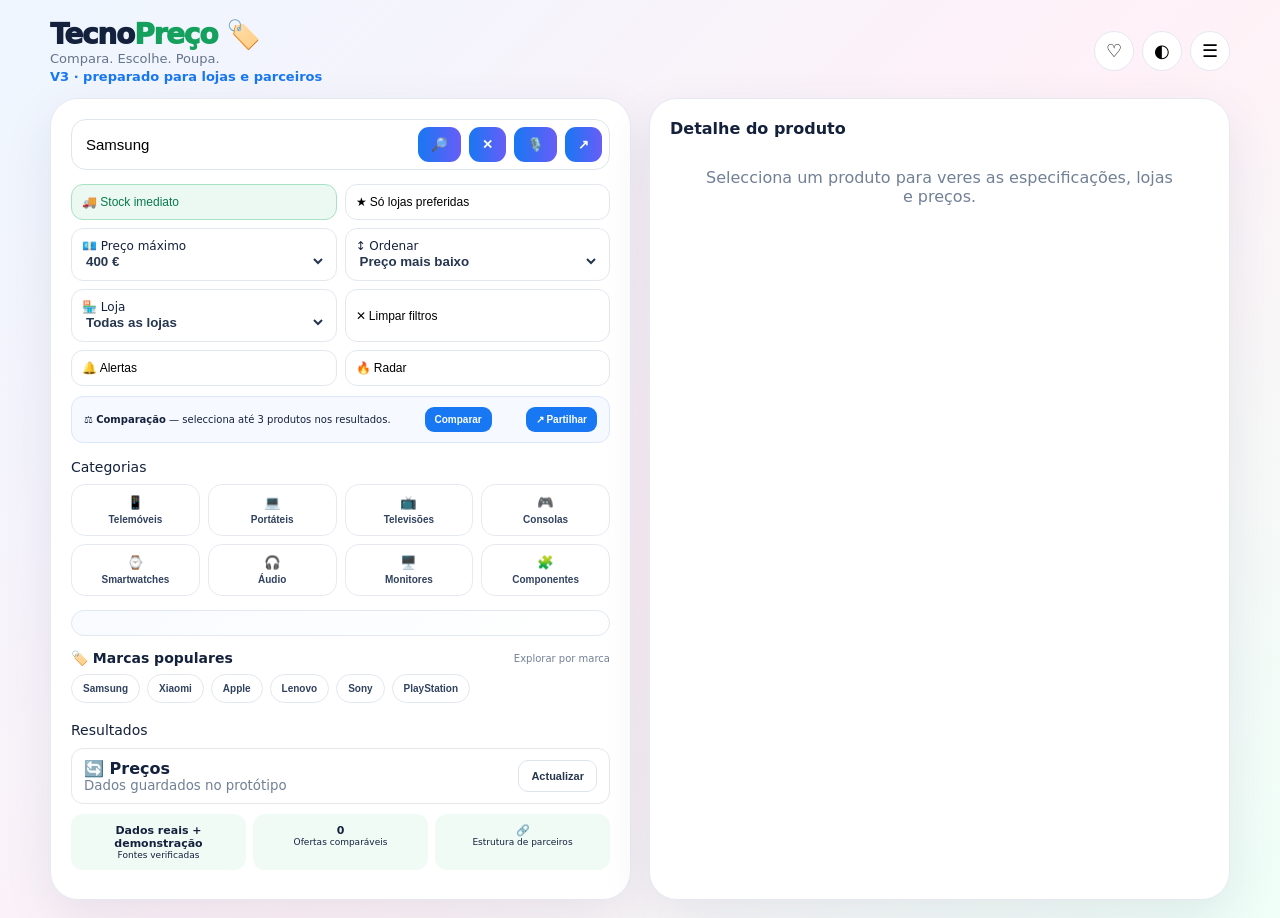
==== index.html @ 70914f84 "Rename TecnoPreco_V3_FINAL-1[1].html to index.html" ====
<!doctype html>
<html lang="pt-PT">
<head>
<meta name="description" content="TecnoPreço — compara preços de tecnologia em Portugal e encontra as melhores oportunidades em smartphones, computadores, gaming, áudio e acessórios.">
<meta name="robots" content="index,follow,max-image-preview:large">
<meta name="author" content="TecnoPreço">
<meta property="og:type" content="website">
<meta property="og:title" content="TecnoPreço — Comparador de preços de tecnologia">
<meta property="og:description" content="Compara preços de tecnologia em Portugal e encontra as melhores oportunidades.">
<meta name="twitter:card" content="summary">
<link rel="canonical" href="https://www.tecnopreco.pt/">
<script type="application/ld+json">{"@context":"https://schema.org","@type":"WebSite","name":"TecnoPreço","url":"https://www.tecnopreco.pt/","description":"Comparador de preços de tecnologia em Portugal","potentialAction":{"@type":"SearchAction","target":"https://www.tecnopreco.pt/?q={search_term_string}","query-input":"required name=search_term_string"}}</script>

<meta charset="utf-8"><meta name="viewport" content="width=device-width,initial-scale=1">
<title>TecnoPreço — Comparador V3</title>
<style>
*{box-sizing:border-box}body{margin:0;font-family:Inter,system-ui,-apple-system,Segoe UI,sans-serif;color:#14213d;background:linear-gradient(135deg,#eef6ff,#fff1f7 55%,#effff8);padding:18px}.app{max-width:1180px;margin:auto}.top{display:flex;align-items:center;justify-content:space-between;margin-bottom:14px}.logo{font-size:28px;font-weight:950;letter-spacing:-1.2px}.logo span{color:#16a05d}.tag{color:#64748b;font-size:13px}.actions{display:flex;gap:8px}.round{width:40px;height:40px;border:1px solid #e4e9f1;background:#fff;border-radius:50%;cursor:pointer;font-size:18px}.layout{display:grid;grid-template-columns:minmax(0,1fr) minmax(0,1fr);gap:18px}.panel{background:#fff;border:1px solid #e6eaf0;border-radius:28px;padding:20px;box-shadow:0 18px 50px #253a5d18;min-height:720px}.search{display:flex;gap:8px;border:1px solid #dfe5ee;border-radius:15px;padding:7px;margin-bottom:14px}.search{position:relative}.search input{flex:1;border:0;outline:0;font-size:15px;padding:7px}.suggestions{position:absolute;left:7px;right:58px;top:55px;background:#fff;border:1px solid #dfe5ee;border-radius:12px;box-shadow:0 12px 30px #20365c20;z-index:20;overflow:hidden;display:none}.suggestion{display:flex;align-items:center;gap:8px;padding:9px 11px;border-bottom:1px solid #edf0f4;cursor:pointer;font-size:11px}.suggestion:last-child{border-bottom:0}.suggestion:hover{background:#f5f8ff}.suggestion-icon{font-size:18px}.suggestion small{display:block;color:#718096;font-size:9px;margin-top:2px}.btn{border:0;border-radius:11px;padding:10px 13px;background:linear-gradient(90deg,#1877f2,#685df7);color:#fff;font-weight:800;cursor:pointer}.section-title{font-size:14px;margin:16px 0 9px}.filters{display:grid;grid-template-columns:1fr 1fr;gap:8px}.filter{border:1px solid #e3e8ef;background:#fff;border-radius:12px;padding:10px;text-align:left;cursor:pointer;font-size:12px}.filter.active{background:#ecf8f2;border-color:#a8e2c4;color:#087b4a}.filter select{width:100%;border:0;background:transparent;font-weight:700;color:#26364e;outline:0}.cats{display:grid;grid-template-columns:repeat(4,1fr);gap:8px}.cat{border:1px solid #e6eaf0;background:#fff;border-radius:14px;padding:10px 4px;cursor:pointer;color:#30425f}.cat b{display:block;font-size:10px;margin-top:4px}.cat:hover,.product:hover{transform:translateY(-1px);box-shadow:0 7px 20px #22385c12}.results-head{display:flex;justify-content:space-between;align-items:center;margin-top:16px}.count{font-size:12px;color:#66758d}.results{display:grid;gap:9px;margin-top:9px}.product{width:100%;display:grid;grid-template-columns:64px 1fr 32px;gap:10px;border:1px solid #e9edf3;background:#fff;border-radius:15px;padding:9px;cursor:pointer;text-align:left;transition:.15s}.pic{display:grid;place-items:center;background:linear-gradient(145deg,#eaf3ff,#fff0f7);border-radius:11px;font-size:30px;min-height:64px}.name{font-weight:900;font-size:13px}.price{font-size:18px;font-weight:950;margin-top:4px}.store{font-size:10px;color:#718096;margin-top:3px}.badge{display:inline-block;margin-top:5px;background:#dff8ec;color:#087c4b;border-radius:99px;padding:3px 7px;font-size:8px;font-weight:900}.heart{font-size:21px;color:#8090a7;align-self:start}.heart.on{color:#e33c69}.empty{padding:30px;text-align:center;color:#718096}.detail-top{display:flex;gap:8px;align-items:center}.back{border:0;background:#f3f6fa;border-radius:10px;padding:9px;cursor:pointer}.hero{background:linear-gradient(135deg,#e9f4ff,#fff0f7);border-radius:20px;padding:20px;text-align:center;margin-top:10px}.phone{font-size:86px}.hero h2{margin:5px 0;font-size:22px}.rating{margin-top:7px}.stars{color:#f2ad00}.specs{display:grid;grid-template-columns:1fr 1fr;gap:8px}.spec{background:#f7f9fc;border-radius:12px;padding:10px;font-size:10px}.spec strong{display:block;font-size:13px;margin-top:3px}.shops{border:1px solid #e8ecf1;border-radius:14px;overflow:hidden}.shop{display:grid;grid-template-columns:1.3fr .8fr .7fr;align-items:center;padding:10px;border-bottom:1px solid #e8ecf1;font-size:11px}.shop:last-child{border:0}.shop strong{font-size:13px}.shop button{justify-self:end;border:0;border-radius:9px;padding:7px 9px;background:#147af3;color:#fff;font-weight:800;cursor:pointer;font-size:10px}.notice{margin-top:12px;display:grid;grid-template-columns:repeat(3,1fr);gap:7px}.notice div{border-radius:12px;padding:10px;text-align:center;font-size:9px;background:#f1fbf6}.notice b{display:block;font-size:11px}.toast{position:fixed;bottom:20px;left:50%;transform:translateX(-50%);background:#16233a;color:#fff;padding:11px 15px;border-radius:12px;font-size:12px;display:none;z-index:5} .market-note{margin:10px 0;padding:9px 11px;border-radius:10px;background:#eef5ff;color:#24507f;font-size:11px;font-weight:700}.product-actions{display:flex;gap:8px;flex-wrap:wrap;margin-top:10px}.primary-shop{display:inline-block;text-decoration:none;border-radius:10px;padding:9px 12px;background:#147af3;color:#fff;font-weight:900;font-size:11px}.secondary{border:1px solid #dce4ee;background:#fff;color:#26364e;border-radius:10px;padding:9px 12px;font-weight:800;font-size:11px;cursor:pointer}.history{margin-top:14px;border:1px solid #e8ecf1;border-radius:14px;padding:12px;background:#fbfcfe}.history b{font-size:12px}.history p{margin:5px 0 0;color:#718096;font-size:10px;line-height:1.4}
.price-chart{margin-top:10px;height:120px;border:1px solid #e8ecf1;border-radius:10px;padding:10px;display:flex;align-items:flex-end;gap:7px;background:#fff}
.price-bar{flex:1;min-width:8px;border-radius:6px 6px 2px 2px;background:linear-gradient(180deg,#1877f2,#685df7);position:relative}
.price-bar span{position:absolute;bottom:calc(100% + 4px);left:50%;transform:translateX(-50%);font-size:8px;white-space:nowrap;color:#53627a}
.price-chart-label{font-size:9px;color:#718096;margin-top:5px;text-align:center}
.alert-box{margin-top:10px;border:1px solid #dce8ff;border-radius:12px;padding:11px;background:#f6f9ff}
.alert-row{display:flex;gap:7px;margin-top:8px}.alert-row input{flex:1;border:1px solid #dbe2ec;border-radius:9px;padding:8px;font-size:11px;min-width:0}.alert-row button{border:0;border-radius:9px;background:#1877f2;color:#fff;font-weight:800;padding:8px 10px;cursor:pointer;font-size:10px}
.product-image{height:150px;border-radius:18px;background:linear-gradient(135deg,#eef5ff,#f8f2ff);display:flex;align-items:center;justify-content:center;position:relative;margin-bottom:10px;border:1px solid #e6eaf0}.product-image .big-icon{font-size:68px;filter:drop-shadow(0 8px 10px #1b31531c)}
.brand-chips{display:flex;flex-wrap:wrap;gap:7px}.brand-chip{border:1px solid #e0e6ef;background:#f8fafc;border-radius:999px;padding:8px 11px;color:#30425f;font-weight:800;font-size:10px;cursor:pointer}.brand-chip:hover{background:#eef5ff;border-color:#bcd5ff;color:#1769d2}.search-suggestion{margin:-6px 0 10px;color:#718096;font-size:10px}.search-suggestion b{color:#1877f2}.offer-best{background:#ecf8f2}.offer-type{display:block;font-size:9px;color:#718096;margin-top:2px}.price-change{display:inline-block;margin-top:5px;padding:4px 7px;border-radius:8px;font-size:10px;font-weight:900}.price-down{background:#eaf8f0;color:#087b4a}.price-up{background:#fff1f1;color:#c33}.price-same{background:#f2f5f8;color:#66758d}.deal-badge{display:inline-block;margin-top:5px;padding:4px 7px;border-radius:8px;background:#fff7df;color:#8a6500;font-size:10px;font-weight:900}.savings{margin-top:10px;border:1px solid #bfe7d0;border-radius:12px;padding:10px;background:#f0fbf5;display:flex;flex-direction:column;gap:3px}.savings b{font-size:12px;color:#087b4a}.savings span{font-size:10px;color:#617286}.shop-link{justify-self:end;display:inline-block;text-decoration:none;border-radius:9px;padding:7px 9px;background:#147af3;color:#fff;font-weight:800;font-size:10px}.mobile-only{display:none}
@media(max-width:800px){body{padding:10px}.layout{grid-template-columns:1fr}.panel{min-height:auto;border-radius:22px}.detail-panel{display:none}.mobile-only{display:block}.cats{grid-template-columns:repeat(4,1fr)}.top .tag{display:none}}
.price-down,.price-up,.price-same{margin:10px 0;padding:10px 11px;border-radius:11px;font-size:11px;font-weight:900}.price-down{background:#ecf8f2;color:#087b4a;border:1px solid #b7e5cb}.price-up{background:#fff4f4;color:#b42318;border:1px solid #f0caca}.price-same{background:#f5f7fa;color:#64748b;border:1px solid #e2e7ee}

.home-block{margin:14px 0 2px}.home-head{display:flex;justify-content:space-between;align-items:center;margin-bottom:8px}.home-head b{font-size:14px}.home-head span{font-size:10px;color:#718096}.home-grid{display:grid;grid-template-columns:repeat(2,1fr);gap:8px}.home-card{border:1px solid #e6eaf0;border-radius:14px;background:#fff;padding:10px;text-align:left;cursor:pointer;min-width:0}.home-card:hover{transform:translateY(-1px);box-shadow:0 7px 20px #22385c12}.home-card .hc-icon{font-size:25px;float:left;margin-right:8px}.home-card strong{display:block;font-size:11px;white-space:nowrap;overflow:hidden;text-overflow:ellipsis}.home-card small{display:block;color:#718096;font-size:9px;margin-top:3px}.home-card .hc-price{font-size:13px;font-weight:900;margin-top:6px}.brand-row{display:flex;gap:7px;overflow:auto;padding-bottom:3px}.brand-chip{border:1px solid #e3e8ef;background:#fff;border-radius:20px;padding:8px 11px;white-space:nowrap;font-size:10px;font-weight:800;cursor:pointer}.brand-chip:hover{background:#f4f8ff}
.compare-bar{display:flex;justify-content:space-between;gap:8px;align-items:center;margin:10px 0;padding:10px 12px;border:1px solid #dbe7ff;border-radius:12px;background:#f6f9ff;font-size:10px}.compare-bar button{border:0;border-radius:9px;background:#1877f2;color:#fff;padding:7px 10px;font-weight:800;font-size:10px;cursor:pointer}.compare-panel{margin-top:12px;border:1px solid #e5eaf1;border-radius:16px;padding:12px;background:#fff}.compare-grid{display:grid;grid-template-columns:repeat(3,1fr);gap:8px}.compare-card{border:1px solid #e5eaf1;border-radius:12px;padding:9px;font-size:10px}.compare-card strong{display:block;font-size:11px;margin-bottom:6px}.compare-price{font-size:14px;font-weight:900}.compare-spec{display:flex;justify-content:space-between;border-top:1px solid #edf0f4;padding:5px 0}.compare-actions{display:flex;gap:6px;margin-top:8px}.compare-actions button{border:1px solid #dce4ee;background:#fff;border-radius:8px;padding:6px 8px;font-size:9px;font-weight:800;cursor:pointer}.compare-mini{display:inline-block;margin-top:6px;border:1px solid #1877f2;color:#1877f2;background:#fff;border-radius:7px;padding:4px 7px;font-size:9px;font-weight:900;cursor:pointer}.compare-mini:hover{background:#eef5ff}.offer-best{border:2px solid #1877f2!important;background:#f6f9ff}.offer-tag{display:inline-block;margin-top:4px;padding:3px 6px;border-radius:6px;background:#e9f7ef;color:#187a45;font-size:9px;font-weight:900}.offer-delivery{font-size:9px;color:#657184}.offer-saving{font-size:9px;color:#187a45;font-weight:800}.shop-link{display:inline-block;margin-top:4px}.offer-head{display:flex;align-items:center;gap:6px}.offer-rank{font-size:9px;font-weight:900;color:#1877f2}.compare-summary{margin:9px 0;padding:10px;border-radius:10px;background:#f7fafc;border:1px solid #e4eaf1}.compare-summary span{display:block;margin-top:3px;color:#657184;font-size:9px}.compare-table{width:100%;border-collapse:separate;border-spacing:0;font-size:10px;margin-top:10px;overflow:hidden;border:1px solid #e5eaf1;border-radius:12px}.compare-table th,.compare-table td{padding:9px 8px;border-bottom:1px solid #edf0f4;text-align:left;vertical-align:top}.compare-table th{background:#f7f9fc;font-size:11px;min-width:150px}.compare-table th:first-child,.compare-table td:first-child{font-weight:800;background:#fbfcfe;min-width:110px}.compare-table tr:last-child td{border-bottom:0}.compare-table .best-value{color:#137333;font-weight:900}.compare-head{display:flex;justify-content:space-between;align-items:center;gap:8px}.compare-count{font-size:9px;color:#667085;font-weight:800}.compare-note{margin:8px 0;font-size:9px;color:#667085}.compare-actions-top{display:flex;gap:6px;flex-wrap:wrap;margin-top:8px}.compare-actions-top button{border:1px solid #dce4ee;background:#fff;border-radius:8px;padding:6px 9px;font-size:9px;font-weight:800;cursor:pointer}.compare-actions-top button.primary{background:#1877f2;color:#fff;border-color:#1877f2}@media(max-width:600px){.compare-grid{grid-template-columns:1fr}.compare-table{font-size:9px;display:block;overflow-x:auto;white-space:normal}.compare-table th,.compare-table td{min-width:125px}.compare-table th:first-child,.compare-table td:first-child{position:sticky;left:0;z-index:1}}
.compare-summary{margin:8px 0 10px;padding:10px 12px;border:1px solid #dce8ff;border-radius:11px;background:#f7faff;display:flex;justify-content:space-between;gap:10px;align-items:center;font-size:10px}.compare-summary b{font-size:11px}.compare-summary span{color:#667085}@media(max-width:600px){.compare-summary{display:block}.compare-summary span{display:block;margin-top:3px}}.profile-card{margin:10px 0;padding:16px;border:1px solid #e1e8f2;border-radius:14px;background:#fff}.profile-card h2{margin:0 0 4px;font-size:18px}.profile-card p{margin:0 0 14px;color:#667085;font-size:11px}.profile-grid{display:grid;gap:10px}.profile-grid label{font-size:10px;font-weight:800;color:#475467}.profile-grid input,.profile-grid select{width:100%;margin-top:5px;border:1px solid #d8dee8;border-radius:9px;padding:10px;font-size:11px;background:#fff}.profile-actions{display:flex;gap:8px;margin-top:12px;flex-wrap:wrap}.profile-actions button{border:0;border-radius:9px;padding:10px 12px;font-weight:800;cursor:pointer}.profile-primary{background:#1877f2;color:#fff}.profile-secondary{background:#eef2f7;color:#344054}.profile-note{margin-top:10px;font-size:10px;color:#667085}.dark-mode .profile-card{background:#111827;border-color:#273244}.dark-mode .profile-grid input,.dark-mode .profile-grid select{background:#0f172a;color:#fff;border-color:#344054}.dark-mode .profile-secondary{background:#1f2937;color:#e5e7eb}
.menu-overlay{position:fixed;inset:0;background:rgba(15,23,42,.35);display:none;align-items:flex-start;justify-content:flex-end;padding:70px 18px 18px;z-index:1000}.menu-overlay.open{display:flex}.menu-card{width:min(320px,calc(100vw - 36px));background:#fff;border:1px solid #e3e8ef;border-radius:16px;box-shadow:0 18px 50px rgba(15,23,42,.2);padding:10px}.menu-head{display:flex;align-items:center;justify-content:space-between;padding:8px 8px 10px;border-bottom:1px solid #edf0f4;margin-bottom:6px}.menu-head strong{font-size:14px}.menu-head button{border:0;background:transparent;font-size:16px;cursor:pointer}.menu-card>button{display:block;width:100%;text-align:left;border:0;background:#fff;padding:12px 10px;border-radius:9px;font-size:11px;font-weight:800;cursor:pointer}.menu-card>button:hover{background:#f5f8fc}.menu-sep{height:1px;background:#edf0f4;margin:5px 0}.menu-info{padding:8px 10px;font-size:10px;font-weight:800;color:#667085}.user-panel{margin:10px 0;padding:12px;border:1px solid #e1e8f2;border-radius:14px;background:linear-gradient(135deg,#f8fbff,#fff)}.user-panel h3{margin:0;font-size:13px}.user-panel p{margin:3px 0 10px;font-size:10px;color:#667085}.user-stats{display:grid;grid-template-columns:repeat(3,1fr);gap:7px}.user-stat{border:1px solid #e6ebf2;border-radius:10px;padding:9px 6px;text-align:center;background:#fff;cursor:pointer}.user-stat b{display:block;font-size:16px}.user-stat span{font-size:9px;color:#667085}.user-stat.alert b{color:#d97706}.dark-mode .user-panel{background:#111827;border-color:#334155}.dark-mode .user-stat{background:#0f172a;border-color:#334155}.dark-mode .user-stat span,.dark-mode .user-panel p{color:#94a3b8}.menu-info small{font-weight:500}.dark-mode{background:#0f172a!important;color:#e5e7eb}.dark-mode .panel,.dark-mode .home-block,.dark-mode .compare-bar,.dark-mode .filter,.dark-mode input,.dark-mode select,.dark-mode .cat,.dark-mode .brand-chip{background:#111827!important;color:#e5e7eb!important;border-color:#334155!important}.dark-mode .tag,.dark-mode .count,.dark-mode .compare-note,.dark-mode small{color:#94a3b8!important}.dark-mode .results-head,.dark-mode .section-title,.dark-mode .home-head{color:#e5e7eb}.dark-mode .notice{background:#172033;border-color:#334155}.dark-mode .menu-card{background:#111827;color:#e5e7eb}.dark-mode .menu-card button{color:#e5e7eb}.dark-mode .suggestions{background:#111827;border-color:#334155}.dark-mode .suggestion{border-color:#334155}.dark-mode .detail-panel{background:#111827}.dark-mode .empty{color:#94a3b8}<style>@media print{body{background:#fff!important}.top,.filters,.cats,.compare-bar,.home-block,.results-head,.notice,.detail-top,.back,.compare-actions-top{display:none!important}.layout{display:block!important}.panel{box-shadow:none!important;border:0!important}.detail-panel{display:block!important}.compare-panel{border:0!important}.compare-table{font-size:11px!important}.compare-table th,.compare-table td{padding:8px!important}}<style>.breadcrumb{font-size:12px;color:#718096;margin:4px 0 10px}.trust-row{display:flex;gap:7px;flex-wrap:wrap;margin:8px 0 12px}.trust-row span{background:#f4f7fb;border:1px solid #e6ebf2;border-radius:999px;padding:6px 9px;font-size:10px;color:#52606d}.product-image{min-height:170px}.hero{position:relative}.hero h2{font-size:22px;line-height:1.18;margin:10px 0 6px}.offer-rank{font-size:9px}.shops .shop{transition:.15s}.shops .shop:hover{transform:translateY(-1px);box-shadow:0 4px 14px rgba(0,0,0,.07)}
.preferred-store-product{border:1px solid #f0c75e!important;box-shadow:0 3px 14px rgba(240,199,94,.16)}
.preferred-store-badge{display:inline-block;margin-top:5px;padding:3px 7px;border-radius:999px;background:#fff4d6;color:#8a6100;font-size:10px;font-weight:800}
.filter.preferred-active{background:#fff4d6;color:#8a6100;border-color:#e6bd4f}

.recommend-box{margin:10px 0;padding:12px;border:1px solid #f0d58a;border-radius:14px;background:#fffaf0;display:grid;grid-template-columns:1fr auto;gap:3px 10px;align-items:center}.recommend-box b{grid-column:1/-1;font-size:11px;color:#8a6100}.recommend-box span{font-size:11px;font-weight:700}.recommend-box strong{font-size:19px}.recommend-box small{font-size:10px;color:#718096}.dark-mode .recommend-box{background:#2b2719;border-color:#66572a}.dark-mode .recommend-box b{color:#f3ce67}

.offer-source{display:block;margin-top:4px;font-size:11px;font-weight:600}
.source-fresh{opacity:.9}.source-warn{opacity:.78}.source-stale{opacity:.65}
</style></style></style></head>
<body><div class="app">
<header class="top"><div><div class="logo">Tecno<span>Preço</span> 🏷️</div><div class="tag">Compara. Escolhe. Poupa.</div><div class="tag" style="margin-top:3px;color:#1877f2;font-weight:800">V3 · preparado para lojas e parceiros</div></div><div class="actions"><button class="round" onclick="showFavs()" title="Favoritos">♡</button><button class="round" onclick="toggleTheme()" title="Modo escuro">◐</button><button class="round" onclick="toggleMenu()" title="Menu">☰</button></div></header>
<div class="layout">
<section class="panel"><div class="search"><input id="search" placeholder="Ex.: Samsung até 400 euros" value="Samsung"><button class="btn" onclick="apply()">🔎</button><button class="btn" onclick="clearSearch()" title="Limpar pesquisa" aria-label="Limpar pesquisa">✕</button><button id="voiceBtn" class="btn voice-btn" onclick="startVoiceSearch()" title="Pesquisar por voz" aria-label="Pesquisar por voz">🎙️</button><button class="btn" onclick="shareSearch()" title="Partilhar pesquisa" aria-label="Partilhar pesquisa">↗</button><div id="suggestions" class="suggestions"></div></div>
<div class="filters"><button id="stockBtn" class="filter active" onclick="toggleStock()">🚚 Stock imediato</button><button id="preferredBtn" class="filter" onclick="togglePreferredOnly()">★ Só lojas preferidas</button><label class="filter">💶 Preço máximo<select id="maxPrice" onchange="apply()"><option value="9999">Sem limite</option><option value="300">300 €</option><option value="400" selected>400 €</option><option value="600">600 €</option><option value="1000">1 000 €</option></select></label><label class="filter">↕️ Ordenar<select id="sort" onchange="apply()"><option value="price">Preço mais baixo</option><option value="deal">🔥 Oportunidade</option><option value="name">Nome</option></select></label><label class="filter">🏪 Loja<select id="storeFilter" onchange="apply()"><option value="all">Todas as lojas</option><option value="Worten">Worten</option><option value="Worten Marketplace">Worten Marketplace</option><option value="Fnac">FNAC</option><option value="PCDIGA">PCDIGA</option><option value="Globaldata">Globaldata</option><option value="Auchan">Auchan</option><option value="Amazon.es">Amazon.es</option><option value="FNAC Marketplace">FNAC Marketplace</option><option value="PCDIGA Marketplace">PCDIGA Marketplace</option></select></label><button class="filter" onclick="clearFilters()">✕ Limpar filtros</button><button class="filter" onclick="showAlerts()">🔔 Alertas</button><button class="filter" onclick="showRadar()">🔥 Radar</button></div>
<div class="compare-bar" id="compareBar"><span>⚖️ <b>Comparação</b> — selecciona até 3 produtos nos resultados.</span><button onclick="showCompare()">Comparar</button><button onclick="shareComparison()">↗ Partilhar</button></div><div class="section-title">Categorias</div><div class="cats">
<button class="cat" onclick="category('Telemóveis')">📱<b>Telemóveis</b></button>
<button class="cat" onclick="category('Portáteis')">💻<b>Portáteis</b></button>
<button class="cat" onclick="category('Televisões')">📺<b>Televisões</b></button>
<button class="cat" onclick="category('Consolas')">🎮<b>Consolas</b></button>
<button class="cat" onclick="category('Smartwatches')">⌚<b>Smartwatches</b></button>
<button class="cat" onclick="category('Áudio')">🎧<b>Áudio</b></button>
<button class="cat" onclick="category('Monitores')">🖥️<b>Monitores</b></button>
<button class="cat" onclick="category('Componentes')">🧩<b>Componentes</b></button>
</div>
<div id="homeHighlights" class="home-block"></div>
<div id="userPanel" class="user-panel"></div>
<div class="home-block"><div class="home-head"><b>🏷️ Marcas populares</b><span>Explorar por marca</span></div><div class="brand-row"><button class="brand-chip" onclick="brand('Samsung')">Samsung</button><button class="brand-chip" onclick="brand('Xiaomi')">Xiaomi</button><button class="brand-chip" onclick="brand('Apple')">Apple</button><button class="brand-chip" onclick="brand('Lenovo')">Lenovo</button><button class="brand-chip" onclick="brand('Sony')">Sony</button><button class="brand-chip" onclick="brand('PlayStation')">PlayStation</button></div></div>
<div id="recentSearches" class="home-block recent-block" style="display:none"><div class="home-head"><b>🕘 Pesquisas recentes</b><button class="recent-clear" onclick="clearRecentSearches()">Limpar</button></div><div id="recentSearchList" class="brand-row"></div></div>
<div id="recentProducts" class="home-block recent-block" style="display:none"><div class="home-head"><b>👁️ Vistos recentemente</b><button class="recent-clear" onclick="clearRecentProducts()">Limpar</button></div><div id="recentProductList" class="brand-row"></div></div>
<div class="results-head"><div class="section-title" style="margin:0">Resultados</div><span id="count" class="count"></span></div>
<div id="updateBar" style="display:flex;align-items:center;justify-content:space-between;gap:10px;margin:10px 0;padding:10px 12px;border:1px solid #e5e7eb;border-radius:12px;background:var(--card,#fff)"><span><b>🔄 Preços</b><small id="lastUpdate" style="display:block;color:#718096">Dados guardados no protótipo</small></span><button class="secondary" onclick="refreshPrices()">Actualizar</button></div><div class="notice" style="margin-top:9px"><div><b id="sourceStatus">Dados reais + demonstração</b>Fontes verificadas</div><div><b id="offerCount">0</b>Ofertas comparáveis</div><div><b>🔗</b>Estrutura de parceiros</div></div><div id="results" class="results"></div></section>
<section class="panel detail-panel"><div class="detail-top"><b>Detalhe do produto</b></div><div id="detail" class="empty">Selecciona um produto para veres as especificações, lojas e preços.</div></section>
</div></div>
<div id="menuOverlay" class="menu-overlay" onclick="if(event.target===this)toggleMenu()">
  <div class="menu-card">
    <div class="menu-head"><strong>TecnoPreço</strong><button onclick="toggleMenu()">✕</button></div>
    <button onclick="goHome();toggleMenu()">🏠 Início</button>
    <button onclick="showFavs();toggleMenu()">♡ Favoritos</button>
    <button onclick="showCompare();toggleMenu()">⚖️ Comparar produtos</button>
    <button onclick="showAlerts();toggleMenu()">🔔 Alertas de preço <span id="menuAlertCount"></span></button>
    <button onclick="showAlerts();toggleMenu()">📌 Centro de oportunidades</button>
    <button onclick="document.getElementById('search').focus();toggleMenu()">🔎 Pesquisar produtos</button>
    <button onclick="showStores();toggleMenu()">🏪 As minhas lojas</button>
    <button onclick="radarDeals();toggleMenu()">🔥 Radar de preços</button>
    <button onclick="showSources();toggleMenu()">🔗 Fontes de preços</button>
    <button onclick="showAdmin();toggleMenu()">🛠️ Painel técnico</button>
    <button onclick="showStats();toggleMenu()">📊 A minha actividade</button><button onclick="showAbout();toggleMenu()">ℹ️ Sobre o TecnoPreço</button>
    <button onclick="showShortcuts();toggleMenu()">⌨️ Atalhos</button>
    <button onclick="showData();toggleMenu()">💾 Os meus dados</button>
    <div class="menu-sep"></div>
    <div class="menu-info">TecnoPreço V3<br><small>Compara. Escolhe. Poupa.</small></div>
  </div>
</div>
<div id="toast" class="toast"></div>
<script>
const userAuth={status:'unauthenticated',user:null,expiresAt:null};
function setAuthSession(data){
 userAuth.status=data&&data.accessToken?'authenticated':'unauthenticated';
 userAuth.user=data&&data.user||null;
 userAuth.expiresAt=data&&data.expiresAt||null;
 try{localStorage.setItem('tecnopreco-auth-state',JSON.stringify({status:userAuth.status,user:userAuth.user,expiresAt:userAuth.expiresAt}))}catch(e){}
}
function authHeaders(){
 const token=window.tecnoprecoAccessToken||'';
 return token?{'Authorization':'Bearer '+token}:{};
}
async function accountRequest(path,body){
 if(!backendRuntime.enabled||!backendRuntime.baseUrl)throw new Error('Backend ainda não configurado');
 const headers={'Content-Type':'application/json',...authHeaders()};
 const r=await fetch(backendRuntime.baseUrl.replace(/\/$/,'')+path,{method:'POST',headers,body:JSON.stringify(body||{})});
 if(r.status===401){setAuthSession({});throw new Error('Sessão expirada');}
 if(!r.ok)throw new Error('Backend respondeu HTTP '+r.status);
 return r.json();
}
async function registerUser(email,password,name){return accountRequest('/api/v1/auth/register',{email,password,name});}
async function loginUser(email,password){const data=await accountRequest('/api/v1/auth/login',{email,password});if(!data||!data.accessToken)throw new Error('Resposta de login inválida');window.tecnoprecoAccessToken=data.accessToken;setAuthSession(data);return data;}
async function logoutUser(){try{await accountRequest('/api/v1/auth/logout',{})}catch(e){}delete window.tecnoprecoAccessToken;setAuthSession({});}
const integrationConfig={
 version:'1.1',
 backendContract:{version:'1.0',request:{method:'POST',path:'/api/v1/prices/sync',body:['sourceId','requestedAt','products']},response:{ok:true,sourceId:'string',syncedAt:'ISO-8601',offers:'array',accepted:'number',rejected:'number',error:'string|null'},statuses:['prepared','connecting','connected','error','stale']},
 mode:'authorized-feeds',
 note:'Os preços reais só devem ser importados através de APIs, feeds ou acordos autorizados pelas respectivas fontes.',
 refreshIntervalMinutes:60,
 sources:{
  pcdiga:{type:'retailer',status:'prepared',method:'authorized-feed-or-api'},
  worten:{type:'retailer',status:'prepared',method:'authorized-feed-or-api'},
  'worten-marketplace':{type:'marketplace',status:'prepared',method:'authorized-feed-or-api'},
  fnac:{type:'retailer',status:'prepared',method:'authorized-feed-or-api'},
  globaldata:{type:'retailer',status:'prepared',method:'authorized-feed-or-api'},
  auchan:{type:'retailer',status:'prepared',method:'authorized-feed-or-api'},
  amazon:{type:'marketplace',status:'prepared',method:'authorized-feed-or-api'},
  fnacmarket:{type:'marketplace',status:'prepared',method:'authorized-feed-or-api'},
  pcdigamarket:{type:'marketplace',status:'prepared',method:'authorized-feed-or-api'}
 }
};
function offerData(o){return {store:o.store,price:Number(o.price)||0,stock:!!o.stock,delivery:o.delivery||'',url:o.url||'',source:o.source||o.store,sourceType:o.sourceType||'demo',verifiedAt:o.verifiedAt||null,confidence:o.confidence||'demo'};}
function offerFreshness(o){if(!o.verifiedAt)return 'Dados de demonstração';const age=Date.now()-new Date(o.verifiedAt).getTime();if(!Number.isFinite(age))return 'Data de verificação inválida';const mins=Math.round(age/60000);return mins<60?'Verificado há '+mins+' min':mins<1440?'Verificado há '+Math.round(mins/60)+' h':'Verificado há '+Math.round(mins/1440)+' d';}
function validateOffer(o){const n=offerData(o);return n.price>0&&n.store&&n.source&&(!n.verifiedAt||!Number.isNaN(new Date(n.verifiedAt).getTime())?n:true);}
const stores=[
{id:'pcdiga',name:'PCDIGA',type:'retailer',affiliate:false},
{id:'worten',name:'Worten',type:'retailer',affiliate:false},
{id:'worten-marketplace',name:'Worten Marketplace',type:'marketplace',affiliate:false},
{id:'fnac',name:'Fnac',type:'retailer',affiliate:false},
{id:'globaldata',name:'Globaldata',type:'retailer',affiliate:false},
{id:'auchan',name:'Auchan',type:'retailer',affiliate:false},
{id:'amazon',name:'Amazon.es',type:'marketplace',affiliate:false},{id:'fnacmarket',name:'FNAC Marketplace',type:'marketplace',affiliate:false},{id:'pcdigamarket',name:'PCDIGA Marketplace',type:'marketplace',affiliate:false}
];
const products=[
{id:1,name:'Samsung Galaxy A56 5G 128 GB',category:'Telemóveis',icon:'📱',spec:['6,7″ Super AMOLED','8 GB','128 GB','5G','50 MP + 12 MP + 5 MP','5 000 mAh'],rating:'4,5',offers:[
 {store:'Worten Marketplace',price:328.00,stock:true,delivery:'Disponível',url:'https://www.worten.pt/produtos/smartphone-samsung-galaxy-a56-5g-6-7-8-gb-128-gb-preto-8368753'},
 {store:'Worten Marketplace',price:330.88,stock:true,delivery:'Disponível',url:'https://www.worten.pt/produtos/smartphone-samsung-galaxy-a56-5g-6-7-dual-sim-8gb-128gb-preto-mrkean-8806095982878'}]},
{id:2,name:'Samsung Galaxy A36 5G 128 GB',category:'Telemóveis',icon:'📱',spec:['6,5″ FHD+','6 GB','128 GB','5G','50 MP + 8 MP + 5 MP','5 000 mAh'],rating:'4,4',offers:[
 {store:'Worten Marketplace',price:299.99,stock:true,delivery:'Disponível',url:'https://www.worten.pt/produtos/galaxy-a36-5g-6gb-128gb-branco-dual-sim-sm-a366-samsung-awesome-white-mrkean-8806095984261'},
 {store:'Worten Marketplace',price:308.52,stock:true,delivery:'Disponível',url:'https://www.worten.pt/produtos/galaxy-a36-5g-6gb-128gb-preto-dual-sim-sm-a366-samsung-awesome-black-mrkean-8806095984087'}]},
{id:3,name:'Samsung Galaxy S24 FE 256 GB',category:'Telemóveis',icon:'📱',spec:['6,7″ Dynamic AMOLED','8 GB','256 GB','5G','50 MP + 12 MP + 8 MP','4 700 mAh'],rating:'4,6',offers:[
 {store:'Worten',price:555.77,stock:true,delivery:'Disponível',url:'https://www.worten.pt/produtos/smartphone-samsung-galaxy-s24-fe-6-7-8-gb-256-gb-grafite-8164354'},
 {store:'Worten Marketplace',price:552.47,stock:true,delivery:'Disponível',url:'https://www.worten.pt/produtos/smartphone-samsung-galaxy-s24-fe-outlet-caixa-aberta-6-7-8-gb-256-gb-grafite-8204796'}]},
{id:4,name:'Samsung Galaxy S24 FE 128 GB',category:'Telemóveis',icon:'📱',spec:['6,7″ Dynamic AMOLED','8 GB','128 GB','5G','50 MP + 12 MP + 8 MP','4 700 mAh'],rating:'4,6',offers:[
 {store:'Worten Marketplace',price:812.97,stock:true,delivery:'Disponível',url:'https://www.worten.pt/produtos/smartphone-samsung-galaxy-s24-fe-6-7-8-gb-128-gb-grafite-8166466'}]},
{id:5,name:'Lenovo IdeaPad Slim 3',category:'Portáteis',icon:'💻',spec:['15,6″ Full HD','16 GB','512 GB SSD','Ryzen 5','Radeon Graphics','47 Wh'],rating:'4,4',offers:[
 {store:'PCDIGA',price:479.90,stock:true,delivery:'1–2 dias',type:'retailer'},{store:'Globaldata',price:489.90,stock:true,delivery:'2–4 dias',type:'retailer'},{store:'FNAC',price:499.99,stock:true,delivery:'2–4 dias',type:'retailer'}]},
{id:6,name:'Xiaomi Watch 2',category:'Smartwatches',icon:'⌚',spec:['1,43″ AMOLED','2 GB','32 GB','GPS','Wear OS','495 mAh'],rating:'4,5',offers:[
 {store:'Globaldata',price:169.90,stock:true,delivery:'2–4 dias',type:'retailer'},{store:'Worten',price:179.90,stock:true,delivery:'2–3 dias',type:'retailer'},{store:'FNAC',price:184.99,stock:true,delivery:'2–4 dias',type:'retailer'}]},
{id:7,name:'Sony WH-1000XM5',category:'Áudio',icon:'🎧',spec:['ANC','30 h','Bluetooth 5.2','Microfones','USB-C','Multiponto'],rating:'4,7',offers:[
 {store:'Worten',price:289.00,stock:true,delivery:'2–3 dias',type:'retailer'},{store:'Fnac',price:299.90,stock:true,delivery:'2–4 dias',type:'retailer'},{store:'PCDIGA',price:294.90,stock:true,delivery:'1–2 dias',type:'retailer'}]},
{id:8,name:'PlayStation 5 Slim',category:'Consolas',icon:'🎮',spec:['4K','1 TB','SSD','120 Hz','Ray Tracing','Wi‑Fi'],rating:'4,8',offers:[
 {store:'Auchan',price:499.99,stock:true,delivery:'2–4 dias',type:'retailer'},{store:'Worten',price:509.99,stock:true,delivery:'2–3 dias',type:'retailer'},{store:'FNAC',price:519.99,stock:true,delivery:'2–4 dias',type:'retailer'}]},
{id:9,name:'Xiaomi Redmi Note 14 5G 6/128 GB',category:'Telemóveis',icon:'📱',spec:['6,67″ AMOLED 120 Hz','6 GB','128 GB','5G','108 MP + 8 MP + 2 MP','5 110 mAh'],rating:'4,5',offers:[
 {store:'Globaldata',price:208.90,stock:true,delivery:'3–5 dias úteis',type:'retailer',url:'https://www.globaldata.pt/smartphone-xiaomi-redmi-note-14-5g-6.67-6-128gb-120hz-roxo/MZB0IO3EU.html'}]},
{id:10,name:'Xiaomi Redmi Note 14 Pro 5G 8/256 GB',category:'Telemóveis',icon:'📱',spec:['6,67″ AMOLED 120 Hz','8 GB','256 GB','5G','200 MP + 8 MP + 2 MP','5 110 mAh'],rating:'4,6',offers:[
 {store:'Globaldata',price:286.90,stock:true,delivery:'3–5 dias úteis',type:'retailer',url:'https://www.globaldata.pt/smartphone-xiaomi-redmi-note-14-pro-5g-6.67-8-256gb-120hz-verde/MZB0IMOEU.html'},
 {store:'Worten Marketplace',price:369.99,stock:true,delivery:'Disponível',type:'marketplace',url:'https://www.worten.pt/produtos/smartphone-xiaomi-redmi-note-14-pro-5g-6-67-8-gb-256-gb-preto-8252255'}]},
{id:11,name:'Xiaomi POCO X7 Pro 5G 12/512 GB',category:'Telemóveis',icon:'📱',spec:['6,67″ AMOLED 120 Hz','12 GB','512 GB','5G','50 MP + 8 MP','6 000 mAh'],rating:'4,6',offers:[
 {store:'Globaldata',price:379.90,stock:true,delivery:'3–5 dias úteis',type:'retailer',url:'https://www.globaldata.pt/MZB0J2DEU.html'}]},
];
let stockOnly=true, preferredOnly=false, favs=[];
try{favs=JSON.parse(localStorage.getItem('tecnopreco-favs')||'[]')||[]}catch(e){favs=[]}
let priceHistory={};
let priceAlerts={};
try{priceAlerts=JSON.parse(localStorage.getItem('tecnopreco-alerts')||'{}')||{}}catch(e){priceAlerts={}}
try{priceHistory=JSON.parse(localStorage.getItem('tecnopreco-history')||'{}')||{}}catch(e){priceHistory={}}
products.forEach(p=>{p.offers=p.offers.map(o=>offerData(o));});

function saveHistory(id){const p=products.find(x=>x.id===id);if(!p)return;const o=bestOffer(p);const d=new Date().toISOString().slice(0,10);if(!priceHistory[id])priceHistory[id]=[];const arr=priceHistory[id];const last=arr[arr.length-1];if(!last||last.date!==d){arr.push({date:d,price:o.price,store:o.store})}else{last.price=o.price;last.store=o.store}try{localStorage.setItem('tecnopreco-history',JSON.stringify(priceHistory))}catch(e){}showProduct(id);toast('Preço guardado no histórico')}
function historyHtml(id){const h=priceHistory[id]||[];let graph='';if(h.length>1){const vals=h.map(x=>x.price),mn=Math.min(...vals),mx=Math.max(...vals),range=mx-mn||1;graph='<div class="price-chart">'+h.map(x=>{const ht=28+((x.price-mn)/range)*72;return `<div class="price-bar" style="height:${ht}%"><span>${euro(x.price)}</span></div>`}).join('')+'</div><div class="price-chart-label">Evolução dos preços guardados</div>'}if(!h.length)return '<div class="history"><b>📈 Histórico de preço</b><p>Ainda não há registos guardados. Guarda o preço de hoje para começares a acompanhar a evolução.</p></div>';const rows=h.slice().reverse().map(x=>`<div style="display:flex;justify-content:space-between;gap:8px;padding:6px 0;border-bottom:1px solid #edf0f4"><span>${new Date(x.date+'T12:00:00').toLocaleDateString('pt-PT')}</span><strong>${euro(x.price)}</strong><small>${x.store}</small></div>`).join('');return `<div class="history"><b>📈 Histórico de preço</b><div style="margin-top:7px">${rows}</div>${graph}<p>Histórico guardado neste dispositivo.</p></div>`} 
function alertHtml(id){const a=priceAlerts[id],cur=bestOffer(products.find(p=>p.id===id)).price;const reached=a&&cur<=a;return `<div class="alert-box"><b>🔔 Alerta de preço</b><div style="font-size:10px;color:#718096;margin-top:3px">Define o preço que queres atingir. O TecnoPreço guarda o alerta neste dispositivo.</div><div class="alert-row"><input id="alert-${id}" type="number" min="1" step="0.01" placeholder="Preço-alvo (€)" value="${a||''}"><button onclick="setAlert(${id})">${a?'Alterar alerta':'Criar alerta'}</button></div>${a?`<div style="font-size:10px;color:${reached?'#16803a':'#1877f2'};margin-top:7px">${reached?'🎯 Preço-alvo atingido: '+euro(cur):'🔔 Alerta activo para '+euro(a)} · <button style="border:0;background:none;color:#d33;cursor:pointer;padding:0" onclick="removeAlert(${id})">remover</button></div>`:''}</div>`}
function setAlert(id){const v=parseFloat(document.getElementById('alert-'+id).value);if(!v||v<=0)return toast('Indica um preço válido');priceAlerts[id]=v;try{localStorage.setItem('tecnopreco-alerts',JSON.stringify(priceAlerts))}catch(e){}showProduct(id);toast('Alerta de preço criado')}
function quickAlert(id){const p=products.find(x=>x.id===id);if(!p)return;const cur=bestOffer(p).price;const v=prompt('Preço-alvo para '+p.name+' (€):',String(cur.toFixed(2)));if(v===null)return;const n=parseFloat(String(v).replace(',','.'));if(!n||n<=0)return toast('Indica um preço válido');priceAlerts[id]=n;try{localStorage.setItem('tecnopreco-alerts',JSON.stringify(priceAlerts))}catch(e){};toast('🔔 Alerta criado para '+euro(n));renderUserPanel();} function removeAlert(id){delete priceAlerts[id];try{localStorage.setItem('tecnopreco-alerts',JSON.stringify(priceAlerts))}catch(e){}showProduct(id);toast('Alerta removido')}

function showData(){
 const favs=Array.isArray(favorites)?favorites:[];
 const cmp=Array.isArray(compareSelected)?compareSelected:[];
 const data={version:3,date:new Date().toISOString(),favorites:favs,compare:cmp,alerts:priceAlerts,recentSearches:(()=>{try{return JSON.parse(localStorage.getItem('tecnopreco-searches')||'[]')}catch(e){return[]}})(),recentProducts:(()=>{try{return JSON.parse(localStorage.getItem('tecnopreco-recent')||'[]')}catch(e){return[]}})(),history:priceHistory};
 document.getElementById('detail').innerHTML=`<div class="compare-panel"><button class="back" onclick="goHome()">← Voltar</button><div class="compare-head"><h2>💾 Os teus dados</h2></div><p class="compare-note">Podes guardar favoritos, alertas, comparação, pesquisas recentes e histórico de preços neste dispositivo.</p><div style="display:grid;gap:10px;margin-top:14px"><button class="primary" onclick="exportData()">⬇️ Exportar os meus dados</button><label class="shop-link" style="text-align:center;cursor:pointer">⬆️ Importar dados <input type="file" accept="application/json,.json" onchange="importData(event)" style="display:none"></label></div><div class="notice" style="margin-top:14px"><div><b>${favs.length}</b>Favoritos</div><div><b>${Object.keys(priceAlerts||{}).length}</b>Alertas</div><div><b>${cmp.length}</b>Em comparação</div></div></div>`;
 window.scrollTo({top:document.getElementById('detail').offsetTop-10,behavior:'smooth'});
}
function showShortcuts(){document.getElementById('detail').innerHTML=`<div class="empty" style="text-align:left"><h3 style="margin-top:0">⌨️ Atalhos do TecnoPreço</h3><div class="source-row"><span><strong>/</strong><small>Abrir a pesquisa</small></span><b>Pesquisa</b></div><div class="source-row"><span><strong>Enter</strong><small>Executar a pesquisa</small></span><b>Pesquisar</b></div><div class="source-row"><span><strong>Esc</strong><small>Limpar pesquisa ou fechar menus</small></span><b>Limpar</b></div><div class="source-row"><span><strong>☰</strong><small>Abrir o menu principal</small></span><b>Menu</b></div></div>`;window.scrollTo({top:document.getElementById('detail').offsetTop-10,behavior:'smooth'});}
function exportData(){
 const favs=Array.isArray(favorites)?favorites:[],cmp=Array.isArray(compareSelected)?compareSelected:[];
 const data={app:'TecnoPreço',version:3,appRelease:APP_RELEASE,dataVersion:APP_DATA_VERSION,environment:runtimeEnvironment,date:new Date().toISOString(),favorites:favs,compare:cmp,alerts:priceAlerts,priceHistory:priceHistory,recentSearches:(()=>{try{return JSON.parse(localStorage.getItem('tecnopreco-searches')||'[]')}catch(e){return[]}})(),recentProducts:(()=>{try{return JSON.parse(localStorage.getItem('tecnopreco-recent')||'[]')}catch(e){return[]}})()};
 const blob=new Blob([JSON.stringify(data,null,2)],{type:'application/json'}),url=URL.createObjectURL(blob),a=document.createElement('a');a.href=url;a.download='tecnopreco-dados.json';a.click();URL.revokeObjectURL(url);toast('Dados exportados com sucesso');
}
function importData(ev){
 const file=ev.target.files&&ev.target.files[0];if(!file)return;
 const rd=new FileReader();rd.onload=()=>{try{const d=JSON.parse(rd.result);if(!d||d.app!=='TecnoPreço')throw new Error('ficheiro inválido');
  if(Array.isArray(d.favorites)){favorites=d.favorites.filter(id=>products.some(p=>p.id===id));try{localStorage.setItem('tecnopreco-favs',JSON.stringify(favorites))}catch(e){}}
  if(Array.isArray(d.compare)){compareSelected=d.compare.filter(id=>products.some(p=>p.id===id)).slice(0,3);saveCompare()}
  if(d.alerts&&typeof d.alerts==='object'){priceAlerts=Object.fromEntries(Object.entries(d.alerts).filter(([id,v])=>products.some(p=>p.id===Number(id))&&Number(v)>0));localStorage.setItem('tecnopreco-alerts',JSON.stringify(priceAlerts))}
  if(d.priceHistory&&typeof d.priceHistory==='object'){priceHistory=d.priceHistory;localStorage.setItem('tecnopreco-history',JSON.stringify(priceHistory))}
  if(Array.isArray(d.recentSearches))localStorage.setItem('tecnopreco-searches',JSON.stringify(d.recentSearches.slice(0,6)));
  if(Array.isArray(d.recentProducts))localStorage.setItem('tecnopreco-recent',JSON.stringify(d.recentProducts.slice(0,6)));
  updateCompareBar();showData();toast('Dados importados com sucesso');
 }catch(e){toast('Ficheiro de dados inválido')};};rd.readAsText(file);ev.target.value='';
}

function profileData(){try{return JSON.parse(localStorage.getItem('tecnopreco-profile')||'{}')||{}}catch(e){return {}}}
function showProfile(){
 const p=profileData();
 document.getElementById('detail').innerHTML=`<div class="profile-card"><button class="back" onclick="goHome()">← Voltar</button><h2>👤 A minha conta</h2><p>Personaliza o TecnoPreço neste dispositivo. Não é necessário criar uma conta online.</p><div class="profile-grid"><label>Nome<input id="profileName" maxlength="60" value="${p.name||''}" placeholder="O teu nome"></label><label>Email (opcional)<input id="profileEmail" type="email" maxlength="120" value="${p.email||''}" placeholder="teuemail@exemplo.pt"></label><label>Categoria preferida<select id="profileCat"><option value="">Escolher...</option>${['Telemóveis','Portáteis','Áudio','Gaming','Smartwatches'].map(x=>`<option ${p.category===x?'selected':''}>${x}</option>`).join('')}</select></label></div><div class="profile-actions"><button class="profile-primary" onclick="saveProfile()">💾 Guardar perfil</button><button class="profile-secondary" onclick="clearProfile()">Limpar dados</button></div><div class="profile-note">Os dados do perfil ficam guardados apenas neste dispositivo através do armazenamento do navegador.</div></div>`;window.scrollTo({top:document.getElementById('detail').offsetTop-10,behavior:'smooth'});}
function saveProfile(){const name=(document.getElementById('profileName').value||'').trim(),email=(document.getElementById('profileEmail').value||'').trim(),category=document.getElementById('profileCat').value;try{localStorage.setItem('tecnopreco-profile',JSON.stringify({name,email,category}))}catch(e){}renderUserPanel();toast('Perfil guardado');}
function clearProfile(){try{localStorage.removeItem('tecnopreco-profile')}catch(e){}showProfile();toast('Dados do perfil apagados')}

function showAlerts(){
 const entries=Object.keys(priceAlerts).map(id=>({id:Number(id),target:Number(priceAlerts[id])})).filter(x=>products.some(p=>p.id===x.id));
 if(!entries.length){document.getElementById('detail').innerHTML='<div class="empty">🔔 Ainda não tens alertas de preço activos.<br><small>Abre um produto e define o preço que queres atingir.</small></div>';window.scrollTo({top:document.getElementById('detail').offsetTop-10,behavior:'smooth'});return;}
 const rows=entries.map(x=>{const p=products.find(y=>y.id===x.id),cur=bestOffer(p).price,reached=cur<=x.target;return `<div class="shop ${reached?'offer-best':''}"><span><strong>${p.icon} ${p.name}</strong><small>${p.category}</small></span><span><strong>${euro(cur)}</strong><small>${reached?'🎯 Atingido':'Alvo: '+euro(x.target)}</small></span><button class="shop-link" onclick="showProduct(${p.id})">Ver produto</button></div>`}).join('');
 document.getElementById('detail').innerHTML=`<div class="compare-panel"><button class="back" onclick="goHome()">← Voltar</button><div class="compare-head"><h2>🔔 Alertas de preço</h2><span class="compare-count">${entries.length} activo${entries.length===1?'':'s'}</span></div><p class="compare-note">Os alertas são guardados neste dispositivo e são avaliados com base nos preços actualmente guardados no TecnoPreço.</p><div class="shops">${rows}</div></div>`;
 window.scrollTo({top:document.getElementById('detail').offsetTop-10,behavior:'smooth'});
}
const euro=n=>n.toLocaleString('pt-PT',{style:'currency',currency:'EUR'});
function offersFor(p){return p.offers.slice().sort((a,b)=>a.price-b.price)}
function priceChange(id){
 const h=priceHistory[id]||[];
 if(h.length<2)return null;
 const p=products.find(x=>x.id===id), prev=h[h.length-2].price, cur=bestOffer(p).price, diff=cur-prev;
 return {prev,cur,diff,pct:prev?Math.abs(diff/prev*100):0};
}
function priceChangeHtml(id){
 const c=priceChange(id);
 if(!c)return '';
 if(c.diff<0)return `<div class="price-down">⬇️ Baixou ${euro(Math.abs(c.diff))} (${c.pct.toFixed(1)}%) desde o último registo</div>`;
 if(c.diff>0)return `<div class="price-up">⬆️ Subiu ${euro(c.diff)} (${c.pct.toFixed(1)}%) desde o último registo</div>`;
 return '<div class="price-same">➡️ Preço igual ao último registo</div>';
}
function bestOffer(p){return offersFor(p)[0]}
function priceChangeHtml(id){const h=priceHistory[id]||[];if(h.length<2)return '';const a=h[h.length-2].price,b=h[h.length-1].price,d=a-b;if(!d)return '<span class="price-change price-same">→ Preço sem alteração</span>';const pct=Math.abs(d/a*100);return d>0?`<span class="price-change price-down">⬇️ Baixou ${euro(d)} (${pct.toFixed(1)}%)</span>`:`<span class="price-change price-up">⬆️ Subiu ${euro(-d)} (${pct.toFixed(1)}%)</span>`}
function dealHtml(id){const h=priceHistory[id]||[];if(h.length<2)return '';const prices=h.map(x=>x.price);const min=Math.min(...prices),cur=prices[prices.length-1];if(cur<=min&&cur<prices[0])return '<span class="deal-badge">🔥 Menor preço registado</span>';return ''}
function parseSearch(raw){
 const q=raw.toLowerCase().replace(/€/g,'').replace(/euros?/g,'').replace(/\s+/g,' ').trim();
 let max=null,min=null;
 let m=q.match(/(?:até|ate|máximo|max)\s*(\d+(?:[.,]\d+)?)/);
 if(m) max=parseFloat(m[1].replace(',','.'));
 m=q.match(/(?:a partir de|desde|mínimo|min)\s*(\d+(?:[.,]\d+)?)/);
 if(m) min=parseFloat(m[1].replace(',','.'));
 m=q.match(/(?:entre)\s*(\d+(?:[.,]\d+)?)\s*(?:e|a|-)\s*(\d+(?:[.,]\d+)?)/);
 if(m){min=parseFloat(m[1].replace(',','.'));max=parseFloat(m[2].replace(',','.'));}
 const terms=q.replace(/(?:até|ate|máximo|max|a partir de|desde|mínimo|min|entre)\s*\d+(?:[.,]\d+)?(?:\s*(?:e|a|-)\s*\d+(?:[.,]\d+)?)?/g,'').replace(/\b\d+\s*gb\s*(?:de\s*)?(?:ram|mem[óo]ria|armazenamento|storage)?\b/g,'').replace(/\b\d+\s*tb\s*(?:de\s*)?(?:armazenamento|storage)?\b/g,'').replace(/\b(com|de)\s+(?=(?:5g|4g|wifi|wi-fi|nfc|oled|amoled|ips|ssd|hdd)\b)/g,'').replace(/\b(preço|precos|preços|euros?)\b/g,'').trim();
 let ram=null,storage=null;
 m=q.match(/(?:com|de|mínimo|min)\s*(\d+)\s*gb\s*(?:de\s*)?(?:ram|mem[óo]ria)?/);
 if(m && /ram|mem[óo]ria/.test(q)) ram=parseInt(m[1],10);
 m=q.match(/(\d+)\s*(?:gb|tb)\s*(?:de\s*)?(?:armazenamento|mem[óo]ria|storage)/);
 if(m) storage=parseInt(m[1],10)*(q.includes('tb')?1024:1);
 return {terms,min,max,ram,storage};
}
function homeCard(p,label){
 const o=bestOffer(p),h=priceHistory[p.id]||[];
 let reason=label;
 if(h.length>1&&o.price<h[0].price){const pct=((h[0].price-o.price)/h[0].price*100);reason=label+' · ↓ '+pct.toFixed(0)+'%'}
 else if(preferredOffer(p))reason=label+' · ★ Loja preferida';
 else if(favs.includes(p.id))reason=label+' · ♥ Favorito';
 return `<button class="home-card" onclick="showProduct(${p.id})"><span class="hc-icon">${p.icon}</span><strong>${p.name}</strong><small>${reason}</small><div class="hc-price">${euro(o.price)}</div></button>`
}
document.addEventListener('DOMContentLoaded',setupQuickSearch);
function renderHome(){
 const valid=products.slice().sort((a,b)=>bestOffer(a).price-bestOffer(b).price);
 const deals=products.filter(p=>(priceHistory[p.id]||[]).length>1).filter(p=>priceChangeHtml(p.id).includes('price-down')).slice(0,3);
 const top=valid.slice(0,3);
 const newest=products.slice(-3).reverse();
 const personalized=products.filter(p=>preferredOffer(p)||favs.includes(p.id)||priceAlerts[p.id]).sort((a,b)=>{
   const score=p=>{let v=0;if(favs.includes(p.id))v+=3;if(priceAlerts[p.id])v+=2;if(preferredOffer(p))v+=1;const h=priceHistory[p.id]||[];if(h.length>1&&bestOffer(p).price<h[0].price)v+=2;return v};
   return score(b)-score(a)||bestOffer(a).price-bestOffer(b).price;
 }).slice(0,3);
 const html=`<div class="quick-actions"><button onclick="showPriceAlerts()">🔔 Alertas</button><button onclick="showRadar()">🔥 Radar</button><button onclick="showStores()">🏪 Lojas preferidas</button><button onclick="showCompare()">⚖️ Comparar</button></div><div class="home-head"><b>🎯 Oportunidades para ti</b><span>${personalized.length?'Baseado no que acompanhas':'Personaliza o teu TecnoPreço'}</span></div><div class="home-grid">${(personalized.length?personalized:top).map(p=>homeCard(p,personalized.length?'Recomendado para ti':'Começa por explorar')).join('')}</div><div class="home-head" style="margin-top:12px"><b>🔥 Melhores oportunidades</b><span>Preço mais baixo</span></div><div class="home-grid">${top.map(p=>homeCard(p,'Melhor preço disponível')).join('')}</div><div class="home-head" style="margin-top:12px"><b>📉 Preços que baixaram</b><span>${deals.length?'Detectados no histórico':'Aguardamos histórico'}</span></div><div class="home-grid">${(deals.length?deals:newest).map(p=>homeCard(p,deals.length?'Preço em queda':'Produto em destaque')).join('')}</div><div class="home-head" style="margin-top:12px"><b>⭐ Produtos em destaque</b><span>Explorar</span></div><div class="home-grid">${newest.map(p=>homeCard(p,'Ver ofertas e comparar')).join('')}</div>`;document.getElementById('homeHighlights').innerHTML=html;renderUserPanel();
}

function showPriceAlerts(){
 const ids=Object.keys(priceAlerts||{}).filter(id=>products.some(p=>p.id===Number(id)));
 const rows=ids.map(id=>{const p=products.find(x=>x.id===Number(id));const cur=bestOffer(p).price;const target=Number(priceAlerts[id]);const reached=cur<=target;return `<button class="shop" style="width:100%;text-align:left;cursor:pointer" onclick="showProduct(${p.id})"><span><strong>${p.icon} ${p.name}</strong><small>${reached?'🎯 Preço-alvo atingido':'🔔 Alerta activo'} · alvo ${euro(target)}</small></span><span><strong>${euro(cur)}</strong><small>${reached?'Já atingiu o alvo':'Preço actual'}</small></span></button>`}).join('');
 document.getElementById('detail').innerHTML=`<div class="compare-panel"><button class="back" onclick="goHome()">← Voltar</button><div class="compare-head"><h2>🔔 Os meus alertas</h2><span class="compare-count">${ids.length}</span></div><p class="compare-note">Acompanha aqui os preços-alvo que definiste.</p>${rows||'<div class="empty" style="margin-top:12px"><strong>Ainda não tens alertas.</strong><small style="display:block;margin-top:5px">Abre um produto e define um preço-alvo para começares.</small></div>'}</div>`;
 window.scrollTo({top:document.getElementById('detail').offsetTop-10,behavior:'smooth'});
}

function renderUserPanel(){
 const favCount=favs.length;
 let alertCount=0; try{alertCount=Object.keys(priceAlerts||{}).filter(id=>products.some(p=>p.id===Number(id))).length}catch(e){}
 let recentCount=0; try{recentCount=JSON.parse(localStorage.getItem('tecnopreco-recent-products')||'[]').length}catch(e){}
 const panel=document.getElementById('userPanel');
 const profile=profileData(); const greeting=profile.name?`Olá, <strong>${profile.name.replace(/[<>]/g,'')}</strong> 👋`:'👤 A tua área TecnoPreço'; if(panel) panel.innerHTML=`<div><h3>${greeting}</h3><p>Um resumo rápido do que estás a acompanhar neste dispositivo.</p><div class="user-stats"><button class="user-stat" onclick="showFavs()"><b>${favCount}</b><span>Favoritos</span></button><button class="user-stat alert" onclick="showAlerts()"><b>${alertCount}</b><span>Alertas</span></button><button class="user-stat" onclick="showCompare()"><b>${compareSelected.length}</b><span>Comparação</span></button></div></div>`;
 const badge=document.getElementById('menuAlertCount');
 if(badge) badge.textContent=alertCount?`(${alertCount})`:'';
}
function setupQuickSearch(){const el=document.getElementById('search');if(!el||el.dataset.quickReady)return;el.dataset.quickReady='1';el.addEventListener('keydown',e=>{if(e.key==='Enter'){e.preventDefault();apply()}else if(e.key==='Escape'){e.preventDefault();clearSearch()}})}
function setupKeyboardShortcuts(){if(window._tecnoKeys)return;window._tecnoKeys=1;document.addEventListener('keydown',e=>{if(e.key==='/'&&!['INPUT','TEXTAREA','SELECT'].includes(document.activeElement.tagName)){e.preventDefault();const q=document.getElementById('search');if(q){q.focus();q.select()}}if(e.key==='Escape'){const m=document.getElementById('menuOverlay');if(m&&m.classList.contains('open'))toggleMenu()}})}
function clearSearch(){const el=document.getElementById('search');if(el){el.value='';el.focus()}const max=document.getElementById('maxPrice');if(max)max.value='9999';const sf=document.getElementById('storeFilter');if(sf)sf.value='all';stockOnly=false;preferredOnly=false;const sb=document.getElementById('stockBtn');if(sb)sb.classList.remove('active');const pb=document.getElementById('preferredBtn');if(pb)pb.classList.remove('active');apply();toast('Pesquisa e filtros limpos')}
function saveRecentSearch(raw){
 const q=(raw||'').trim(); if(!q)return;
 let arr=[]; try{arr=JSON.parse(localStorage.getItem('tecnopreco-recent-searches')||'[]')}catch(e){}
 arr=[q,...arr.filter(x=>x.toLowerCase()!==q.toLowerCase())].slice(0,6);
 try{localStorage.setItem('tecnopreco-recent-searches',JSON.stringify(arr))}catch(e){}
 renderRecentSearches();
}
function renderRecentSearches(){
 const block=document.getElementById('recentSearches'),list=document.getElementById('recentSearchList'); if(!block||!list)return;
 let arr=[]; try{arr=JSON.parse(localStorage.getItem('tecnopreco-recent-searches')||'[]')}catch(e){}
 if(!arr.length){block.style.display='none';return;}
 block.style.display='block';
 list.innerHTML=arr.map(q=>`<button class="brand-chip" onclick="useRecentSearch(${JSON.stringify(q).replace(/</g,'&lt;')})">🔎 ${q}</button>`).join('');
}
function useRecentSearch(q){document.getElementById('search').value=q;apply();window.scrollTo({top:0,behavior:'smooth'});}
function clearRecentSearches(){try{localStorage.removeItem('tecnopreco-recent-searches')}catch(e){}renderRecentSearches();toast('Pesquisas recentes limpas')}

function shareComparison(){
 const ps=compareSelected.map(id=>products.find(p=>p.id===id)).filter(Boolean);
 if(!ps.length){toast('Selecciona produtos para comparar');return;}
 const ids=ps.map(p=>p.id).join('-');
 const url=location.href.split('#')[0]+'#comparacao-'+ids;
 const text='TecnoPreço — comparação: '+ps.map(p=>p.name).join(', ');
 if(navigator.share) navigator.share({title:'TecnoPreço — Comparação',text,url}).catch(()=>{});
 else if(navigator.clipboard) navigator.clipboard.writeText(url).then(()=>toast('Ligação da comparação copiada')).catch(()=>toast('Não foi possível copiar'));
 else toast('Partilha não disponível neste dispositivo');
}

function saveRecentProduct(id){
 const p=products.find(x=>x.id===id); if(!p)return;
 let arr=[]; try{arr=JSON.parse(localStorage.getItem('tecnopreco-recent-products')||'[]')}catch(e){}
 arr=[id,...arr.filter(x=>x!==id)].slice(0,6);
 try{localStorage.setItem('tecnopreco-recent-products',JSON.stringify(arr))}catch(e){}
 renderRecentProducts();
}
function renderRecentProducts(){
 const block=document.getElementById('recentProducts'),list=document.getElementById('recentProductList'); if(!block||!list)return;
 let arr=[]; try{arr=JSON.parse(localStorage.getItem('tecnopreco-recent-products')||'[]')}catch(e){}
 arr=arr.map(id=>products.find(p=>p.id===id)).filter(Boolean);
 if(!arr.length){block.style.display='none';return;}
 block.style.display='block';
 list.innerHTML=arr.map(p=>`<button class="brand-chip" onclick="showProduct(${p.id});window.scrollTo({top:0,behavior:'smooth'})">${p.icon} ${p.name}</button>`).join('');
}
function clearRecentProducts(){try{localStorage.removeItem('tecnopreco-recent-products')}catch(e){}renderRecentProducts();toast('Produtos vistos recentemente limpos')}

function compareByShare(id){
 const p=products.find(x=>x.id===id); if(!p)return;
 const url=location.href.split('#')[0]+'#comparar-'+id;
 if(navigator.share) navigator.share({title:'TecnoPreço — Comparar',text:'Comparar '+p.name,url}).catch(()=>{});
 else if(navigator.clipboard) navigator.clipboard.writeText(url).then(()=>toast('Ligação de comparação copiada')).catch(()=>{});
}
function apply(){
 const raw=document.getElementById('search').value, parsed=parseSearch(raw);
 const maxControl=+document.getElementById('maxPrice').value;
 let max=parsed.max==null?maxControl:parsed.max, min=parsed.min==null?0:parsed.min;
 const q=parsed.terms, sort=document.getElementById('sort').value;
 if(raw.trim())saveRecentSearch(raw);
 const featureMatch=p=>{
   const specs=(p.spec||[]).join(' ').toLowerCase();
   const ramOk=parsed.ram==null || new RegExp('\\b'+parsed.ram+'\\s*gb\\b').test(specs);
   const storageOk=parsed.storage==null || new RegExp('\\b'+parsed.storage+'\\s*gb\\b').test(specs);
   return ramOk&&storageOk;
 };
 const normalize=s=>s.toLowerCase().normalize('NFD').replace(/[\u0300-\u036f]/g,'');
 const aliases={
   'ecra':['ecrã','display','screen'],'display':['ecrã','display','screen'],
   '5g':['5g'],'4g':['4g'],'amoled':['amoled','dynamic amoled'],'oled':['oled','amoled'],
   'ips':['ips'],'ssd':['ssd'],'hdd':['hdd'],'4k':['4k'],'120hz':['120 hz','120hz'],
   '90hz':['90 hz','90hz'],'camera':['mp','câmara','camera'],'camara':['mp','câmara','camera'],
   'bateria':['mah','bateria','battery'],'anc':['anc'],'bluetooth':['bluetooth'],
   'wifi':['wi-fi','wifi'],'nfc':['nfc'],'gps':['gps'],'ray':['ray tracing'],'tracing':['ray tracing']
 };
 const words=q.split(/[^a-z0-9à-ÿ]+/).filter(Boolean);
 let list=products.filter(p=>{
   const specs=(p.spec||[]).join(' ');
   const hay=normalize(p.name+' '+p.category+' '+(p.brand||'')+' '+specs);
   const matches=!words.length||words.every(w=>{
     const nw=normalize(w);
     if(aliases[nw]) return aliases[nw].some(a=>hay.includes(normalize(a)));
     if(/^\d+$/.test(nw)) return hay.includes(nw);
     return hay.includes(nw);
   });
   const sf=document.getElementById('storeFilter').value;
   const scopedOffers=sf==='all'?p.offers:p.offers.filter(x=>x.store.toLowerCase()===sf.toLowerCase());
   if(!scopedOffers.length)return false;
   const o=scopedOffers.slice().sort((a,b)=>a.price-b.price)[0];
   const stockMatch=!stockOnly||scopedOffers.some(x=>x.stock);
   const pref=!!preferredOffer(p);
   const prefMatch=!preferredOnly||pref;
   return matches&&featureMatch(p)&&o.price>=min&&o.price<=max&&stockMatch&&prefMatch;
 });
 if(sort==='price')list.sort((a,b)=>{const pa=preferredOffer(a)?0:1,pb=preferredOffer(b)?0:1;return pa-pb||bestOffer(a).price-bestOffer(b).price});else if(sort==='deal')list.sort((a,b)=>{const score=p=>{const h=priceHistory[p.id]||[];if(h.length<2)return 0;const first=h[0].price,cur=bestOffer(p).price;return first>0?(first-cur)/first:0};return score(b)-score(a)||bestOffer(a).price-bestOffer(b).price});else list.sort((a,b)=>{const pa=preferredOffer(a)?0:1,pb=preferredOffer(b)?0:1;return pa-pb||a.name.localeCompare(b.name)});
 render(list);
const criteria=[];
if(parsed.ram)criteria.push('RAM '+parsed.ram+' GB');
if(parsed.storage)criteria.push('armazenamento '+(parsed.storage>=1024?(parsed.storage/1024)+' TB':parsed.storage+' GB'));
if(parsed.min!=null)criteria.push('mín. '+euro(parsed.min));
if(parsed.max!=null)criteria.push('máx. '+euro(parsed.max));
document.getElementById('sourceStatus').textContent=raw.trim()?(criteria.length?'Pesquisa: '+raw.trim()+' · '+criteria.join(' · '):'Pesquisa: '+raw.trim()):'Todos os produtos';
}
let compareSelected=[];
try{compareSelected=JSON.parse(localStorage.getItem('tecnopreco-compare')||'[]').filter(id=>products.some(p=>p.id===id)).slice(0,3)}catch(e){compareSelected=[]}
function radarDeals(){
 const rows=products.map(p=>{
  const h=priceHistory[p.id]||[]; if(h.length<2)return null;
  const cur=bestOffer(p).price, old=h[h.length-2].price, drop=old-cur;
  if(drop<=0)return null;
  const minHist=Math.min(...h.map(x=>Number(x.price)||Infinity));
  const near=minHist?Math.max(0,(cur-minHist)/minHist*100):0;
  const pref=preferredOffer(p);
  const prefGap=pref&&cur>0?Math.max(0,(pref.price-cur)/cur*100):null;
  const score=(drop/Math.max(old,1))*100 + Math.max(0,5-near) + (pref&&pref.price<=cur?2:0);
  return {p,cur,old,pct:old?(drop/old*100):0,minHist,near,pref,prefGap,score};
 }).filter(Boolean).sort((a,b)=>b.score-a.score).slice(0,8);
 const rowsHtml=rows.map(x=>`<div class="shop offer-best"><span><strong>${x.p.icon} ${x.p.name}</strong><small>${euro(x.old)} → ${euro(x.cur)} · ↓ ${x.pct.toFixed(1)}% · mínimo histórico: ${euro(x.minHist)}</small>${x.pref?`<small>★ ${x.pref.store}: ${euro(x.pref.price)}</small>`:''}</span><span style="display:flex;gap:6px;align-items:center"><span class="badge" style="background:#e9f8ef;color:#16803a">${x.near<3?'🔥 Perto do mínimo':x.pct>=5?'⚡ Queda relevante':'↓ Em queda'}</span><button class="shop-link" onclick="showProduct(${x.p.id})">Ver produto</button></span></div>`).join('');
 document.getElementById('detail').innerHTML=`<div class="compare-panel"><button class="back" onclick="goHome()">← Voltar</button><div class="compare-head"><h2>🔥 Radar de preços</h2><span class="compare-count">${rows.length} oportunidades</span></div><p class="compare-note">As oportunidades são ordenadas pela combinação entre descida recente, proximidade do mínimo histórico e, quando existe, loja preferida.</p><div class="shops">${rowsHtml||'<div class="empty">Ainda não existem descidas suficientes no histórico para criar oportunidades.</div>'}</div></div>`;
 window.scrollTo({top:document.getElementById('detail').offsetTop-10,behavior:'smooth'});
}
function saveCompare(){try{localStorage.setItem('tecnopreco-compare',JSON.stringify(compareSelected))}catch(e){}}
function updateCompareBar(){
 const bar=document.getElementById('compareBar');
 if(!bar)return;
 const n=compareSelected.length;
 bar.innerHTML=`<span>⚖️ <b>Comparação</b> — ${n?`<b>${n}/3</b> produto${n===1?'':'s'} seleccionado${n===1?'':'s'}.`:'selecciona até 3 produtos nos resultados.'}</span><button onclick="showCompare()">${n?'Comparar agora':'Comparar'}</button>`;
}
function toggleCompare(id){
 const p=products.find(x=>x.id===id); if(!p)return;
 const i=compareSelected.indexOf(id);
 if(i>=0){compareSelected.splice(i,1);toast('Produto removido da comparação')}
 else if(compareSelected.length>=3){toast('Podes comparar no máximo 3 produtos')}
 else{compareSelected.push(id);toast('Produto adicionado à comparação')}
 saveCompare();
 updateCompareBar();
 renderUserPanel();
 const btn=document.getElementById('compare-'+id);
 if(btn)btn.textContent=compareSelected.includes(id)?'✓ Na comparação':'+ Comparar';
}
function showCompare(){
 if(!compareSelected.length)return toast('Selecciona pelo menos um produto');
 const items=compareSelected.map(id=>products.find(x=>x.id===id)).filter(Boolean);
 const labels=['Preço mais baixo','Loja','Ofertas','Ecrã','RAM','Armazenamento','Rede','Câmara','Bateria'];
 const prices=items.map(p=>bestOffer(p).price);
 const minPrice=Math.min(...prices);
 const cells=items.map(p=>{const o=bestOffer(p),sp=p.spec||[];const vals=[euro(o.price),o.store,p.offers.length,sp[0]||'—',sp[1]||'—',sp[2]||'—',sp[3]||'—',sp[4]||'—',sp[5]||'—'];return {p,vals,best:o.price===minPrice}});
 const head=cells.map(x=>`<th>${x.p.icon} ${x.p.name}<br><span class="compare-count">${x.p.category||''}</span></th>`).join('');
 const rows=labels.map((label,i)=>`<tr><td>${label}</td>${cells.map(x=>`<td class="${i===0&&x.best?'best-value':''}">${x.vals[i]}</td>`).join('')}</tr>`).join('');
 const actions=cells.map(x=>`<button onclick="showProduct(${x.p.id})">Ver ${x.p.name.split(' ').slice(0,3).join(' ')}</button>`).join('');
 const maxPrice=Math.max(...prices),diff=maxPrice-minPrice;
 const summary=`<div class="compare-summary"><b>💶 Diferença de preço: ${euro(diff)}</b><span>Entre o produto mais barato e o mais caro desta comparação.</span></div>`;
 document.getElementById('detail').innerHTML=`<div class="compare-panel"><button class="back" onclick="document.getElementById('detail').innerHTML='<div class=\'empty\'>Selecciona um produto para veres os detalhes.</div>'">← Voltar</button><div class="compare-head"><h2>⚖️ Comparar produtos</h2><span class="compare-count">${items.length}/3 seleccionados</span></div><p class="compare-note">Os valores apresentados correspondem às ofertas actualmente guardadas no TecnoPreço. O preço a verde é o mais baixo entre os produtos seleccionados.</p>${summary}<div style="overflow-x:auto"><table class="compare-table"><thead><tr><th>Característica</th>${head}</tr></thead><tbody>${rows}</tbody></table></div><div class="compare-actions-top">${actions}<button onclick="window.print()">🖨️ Imprimir</button><button class="primary" onclick="compareSelected=[];saveCompare();updateCompareBar();showCompare()">Limpar comparação</button></div></div>`;
 window.scrollTo({top:document.getElementById('detail').offsetTop-10,behavior:'smooth'});
}

function preferredStoreIds(){try{return JSON.parse(localStorage.getItem('tecnopreco-stores')||'[]')}catch(e){return []}}
function preferredOffer(p){const ids=preferredStoreIds();return p.offers.filter(o=>{const st=stores.find(s=>s.name===o.store);return st&&ids.includes(st.id)}).sort((a,b)=>a.price-b.price)[0]||null}
function render(list){
 let offers=list.reduce((n,p)=>n+p.offers.length,0);
 document.getElementById('count').textContent=list.length+' resultado'+(list.length===1?'':'s');
 document.getElementById('offerCount').textContent=offers;
 document.getElementById('results').innerHTML=list.length?list.map(p=>{let o=bestOffer(p), selected=compareSelected.includes(p.id), po=preferredOffer(p); let alertTarget=null; try{alertTarget=priceAlerts[p.id]||null}catch(e){}; let alertReached=alertTarget&&o.price<=Number(alertTarget);let prefStores=[];try{prefStores=JSON.parse(localStorage.getItem('tecnopreco-stores')||'[]')}catch(e){};let pref=prefStores.some(s=>p.offers.some(of=>String(of.store).toLowerCase().replace(/\s+/g,'-')===s||of.store.toLowerCase()===stores.find(st=>st.id===s)?.name.toLowerCase()));return `<button class="product ${pref?'preferred-store-product':''}" onclick="showProduct(${p.id})"><span class="pic">${p.icon}</span><span><span class="name">${p.name}</span><span class="price">${euro(o.price)}<br>${priceChangeHtml(p.id)}${dealHtml(p.id)}</span><span class="store">desde ${o.store} · ${p.offers.length} ofertas</span>${po?`<span class="badge" style="background:#fff4d6;color:#8a6100">⭐ ${po.store} é preferida · ${euro(po.price)}</span>`:''}${alertTarget?`<span class="badge" style="background:${alertReached?'#e8f7ed':'#eef4ff'};color:${alertReached?'#18733a':'#2457a6'}">🔔 ${alertReached?'Preço-alvo atingido':'Alvo '+euro(Number(alertTarget))}</span>`:''}${pref?'<span class="preferred-store-badge">★ Loja preferida</span>':''}${o.stock?'<span class="badge">✓ MELHOR PREÇO</span>':'<span class="badge" style="background:#fff1d9;color:#9a6500">Disponibilidade limitada</span>'}<span class="compare-mini" onclick="event.stopPropagation();toggleCompare(${p.id})">${selected?'✓ Na comparação':'+ Comparar'}</span><span class="compare-mini" onclick="event.stopPropagation();quickAlert(${p.id})">🔔 Alertar</span></span><span class="heart ${favs.includes(p.id)?'on':''}" onclick="event.stopPropagation();fav(${p.id})">${favs.includes(p.id)?'♥':'♡'}</span></button>`}).join(''):'<div class="empty">Não encontrei produtos com estes critérios.</div>';
 updateCompareBar();
}
function savingsHtml(p){
 const os=offersFor(p);
 if(os.length<2)return '';
 const best=os[0].price, last=os[os.length-1].price, save=last-best;
 if(save<=0)return '';
 const pct=last?(save/last*100):0;
 return `<div class=\"savings\"><b>💶 Poupança possível: ${euro(save)}</b><span>Diferença entre a oferta mais barata e a mais cara (${pct.toFixed(1)}%).</span></div>`;
}
function productBreadcrumb(p){return `<div class="breadcrumb">Início › ${p.category} › ${p.name}</div>`}
function productTrust(p){return `<div class="trust-row"><span>✓ Preços comparados</span><span>🔒 Navegação segura</span><span>↗ Links para lojas</span></div>`}
function priceHistoryCard(id){
 const h=Array.isArray(priceHistory[id])?priceHistory[id].slice(-8):[];
 if(!h.length)return '<div class="empty" style="margin-top:12px"><strong>📈 Histórico de preços</strong><small style="display:block;margin-top:5px">Ainda não existem registos suficientes para este produto.</small></div>';
 const vals=h.map(x=>Number(x.price)||0).filter(v=>v>0), min=Math.min(...vals), max=Math.max(...vals), last=vals[vals.length-1];
 const range=Math.max(max-min,1), bars=h.map(x=>{const v=Number(x.price)||0;const pct=30+((v-min)/range)*70;const d=x.date?new Date(x.date).toLocaleDateString('pt-PT',{day:'2-digit',month:'2-digit'}):'—';return `<div title="${d} · ${euro(v)}" style="display:flex;flex-direction:column;align-items:center;justify-content:flex-end;height:96px;flex:1;min-width:20px"><small style="font-size:9px;color:#718096">${euro(v)}</small><div style="width:72%;height:${pct}%;min-height:8px;border-radius:6px 6px 3px 3px;background:var(--accent,#1877f2)"></div><small style="font-size:9px;color:#718096;margin-top:4px">${d}</small></div>`}).join('');
 return `<div class="compare-panel" style="margin-top:14px"><div class="compare-head"><h3 style="margin:0">📈 Histórico de preços</h3><span class="compare-count">${h.length} registos</span></div><div style="display:flex;gap:4px;align-items:flex-end;margin-top:10px">${bars}</div><div class="notice" style="margin-top:10px"><div><b>Mínimo</b>${euro(min)}</div><div><b>Máximo</b>${euro(max)}</div><div><b>Actual</b>${euro(last)}</div></div></div>`;
}
function priceTrendSummary(id){
 const h=Array.isArray(priceHistory[id])?priceHistory[id]:[];
 if(h.length<2)return '';
 const vals=h.map(x=>Number(x.price)||0).filter(v=>v>0);
 if(vals.length<2)return '';
 const first=vals[0],cur=vals[vals.length-1],min=Math.min(...vals),max=Math.max(...vals);
 const diff=cur-first,pct=first?(diff/first*100):0;
 const avg=vals.reduce((a,b)=>a+b,0)/vals.length;
 const cls=diff<0?'price-down':diff>0?'price-up':'price-same';
 const label=diff<0?'⬇️ Descida desde o primeiro registo':diff>0?'⬆️ Subida desde o primeiro registo':'➡️ Sem alteração desde o primeiro registo';
 return `<div class="compare-panel" style="margin-top:12px"><div class="compare-head"><h3 style="margin:0">📊 Resumo da evolução</h3><span class="compare-count">${vals.length} registos</span></div><div class="notice" style="margin-top:10px"><div><b>Inicial</b>${euro(first)}</div><div><b>Actual</b>${euro(cur)}</div><div><b>Média</b>${euro(avg)}</div><div><b>Mínimo</b>${euro(min)}</div></div><div class="${cls}" style="margin-top:9px">${label}: ${euro(Math.abs(diff))} (${Math.abs(pct).toFixed(1)}%) · máximo histórico ${euro(max)}</div></div>`;
}

function showProduct(id){
 saveRecentProduct(id);
 let p=products.find(x=>x.id===id), os=offersFor(p).slice().sort((a,b)=>a.price-b.price);
 const best=os[0]?.price||0;
 const bestStock=os.filter(o=>o.stock).sort((a,b)=>a.price-b.price)[0]||os[0];
 const pref=preferredOffer(p);
 if(pref){ os.sort((a,b)=>{const ap=a.store===pref.store?0:1,bp=b.store===pref.store?0:1;return ap-bp||a.price-b.price;}); }
 document.getElementById('detail').innerHTML=`${productBreadcrumb(p)}${productTrust(p)}<div class="market-note">Worten e Worten Marketplace são apresentados como ofertas distintas.</div><button class="back" onclick="document.getElementById('detail').innerHTML='<div class=\'empty\'>Selecciona um produto para veres os detalhes.</div>'">← Voltar</button>
 <div class="hero"><div class="product-image"><span class="big-icon">${p.icon}</span></div><h2>${p.name}</h2><div class="rating"><span class="stars">★★★★★</span> ${p.rating}</div><span class="badge">✓ ${bestStock?.store||'—'} tem a melhor oferta disponível</span><div>${priceChangeHtml(p.id)} ${dealHtml(p.id)}</div></div>${priceHistoryCard(p.id)}${priceTrendSummary(p.id)}
 <h3>Especificações</h3><div class="specs">${p.spec.map((x,i)=>`<div class="spec">${['Ecrã','RAM','Armazenamento','Rede','Câmara','Bateria'][i]}<strong>${x}</strong></div>`).join('')}</div>
 <h3>Comparar preços · ${os.length} ofertas</h3><div class="shops">${os.map((o,i)=>{const saving=o.price-best;return `<div class="shop ${i===0?'offer-best':''}"><span><div class="offer-head"><strong>${o.store}</strong>${o.store===pref?.store?'<span class="offer-rank" style="background:#fff4d6;color:#8a6100">⭐ LOJA PREFERIDA</span>':''}${o.price===best?'<span class="offer-rank">MELHOR OFERTA</span>':''}</div><small>${o.stock?'✓ Em stock':'Por encomenda'}</small>${i===0?'<span class="offer-tag">Menor preço encontrado</span>':''}</span><span><strong>${euro(o.price)}</strong>${saving>0?`<br><span class="offer-saving">+${euro(saving)} vs. melhor preço</span>`:''}</span><span><span class="offer-delivery">${o.delivery}</span><br>${o.url?`<a class="shop-link" href="${o.url}" target="_blank" rel="noopener noreferrer" onclick="event.stopPropagation()">Ver loja ↗</a>`:`<button onclick="buy('${o.store}','${p.name}')">Ver loja ↗</button>`}</span></div>`}).join('')}</div>
 <div class="notice"><div>📦<b>${os.length}</b>Ofertas</div><div>💶<b>${euro(best)}</b>Preço mais baixo</div><div>🚚<b>${euro(bestStock?.price||best)}</b>Melhor em stock</div></div>${savingsHtml(p)}${priceChangeHtml(p.id)}<div class="product-actions"><button class="secondary" onclick="saveHistory(${p.id})">📌 Guardar preço de hoje</button><button class="secondary" onclick="fav(${p.id})">${favs.includes(p.id)?'♥ Remover favorito':'♡ Adicionar aos favoritos'}</button><button class="secondary" onclick="shareProduct(${p.id})">↗️ Partilhar</button><button class="secondary" onclick="quickAlert(${p.id})">🔔 Definir alerta</button></div>${historyHtml(p.id)}${alertHtml(p.id)}`
}

let voiceRecognition=null;
function startVoiceSearch(){
 const SR=window.SpeechRecognition||window.webkitSpeechRecognition;
 if(!SR){toast('A pesquisa por voz não é suportada neste navegador');return;}
 const btn=document.getElementById('voiceBtn');
 try{
  if(voiceRecognition){voiceRecognition.stop();return;}
  voiceRecognition=new SR(); voiceRecognition.lang='pt-PT'; voiceRecognition.interimResults=false; voiceRecognition.maxAlternatives=1;
  btn.classList.add('listening'); btn.textContent='⏺️'; toast('Estou a ouvir…');
  voiceRecognition.onresult=e=>{const text=e.results[0][0].transcript.trim();document.getElementById('search').value=text;updateSuggestions();apply();toast('Pesquisa: '+text)};
  voiceRecognition.onerror=e=>toast(e.error==='not-allowed'?'Permissão do microfone recusada':'Não consegui perceber a pesquisa');
  voiceRecognition.onend=()=>{btn.classList.remove('listening');btn.textContent='🎙️';voiceRecognition=null;};
  voiceRecognition.start();
 }catch(e){btn.classList.remove('listening');btn.textContent='🎙️';voiceRecognition=null;toast('Não foi possível iniciar o microfone');}
}

function updateSuggestions(){
 const box=document.getElementById('suggestions'), raw=document.getElementById('search').value.trim().toLowerCase();
 if(!raw){box.style.display='none';return}
 const matches=products.filter(p=>(p.name+' '+(p.brand||'')+' '+p.category).toLowerCase().includes(raw)).slice(0,6);
 if(!matches.length){box.style.display='none';return}
 box.innerHTML=matches.map(p=>`<div class="suggestion" onclick="chooseSuggestion(${p.id})"><span class="suggestion-icon">${p.icon}</span><span><b>${p.name}</b><small>${p.brand||p.category} · a partir de ${euro(bestOffer(p).price)}</small></span></div>`).join('');
 box.style.display='block';
}
function chooseSuggestion(id){const p=products.find(x=>x.id===id);if(!p)return;document.getElementById('search').value=p.name;document.getElementById('suggestions').style.display='none';apply();showProduct(id)}
function buy(store,product){toast('A abrir '+store+' para: '+product)}
function shareSearch(){
 const q=(document.getElementById('search')?.value||'').trim();
 if(!q)return toast('Escreve uma pesquisa para partilhar');
 const url=location.href.split('#')[0]+'#pesquisa='+encodeURIComponent(q);
 const text='TecnoPreço — pesquisa: '+q;
 if(navigator.share) navigator.share({title:'TecnoPreço — Pesquisa',text,url}).catch(()=>{});
 else if(navigator.clipboard) navigator.clipboard.writeText(url).then(()=>toast('Ligação da pesquisa copiada')).catch(()=>toast('Não foi possível copiar'));
 else toast('Partilha não disponível neste dispositivo');
}

function shareProduct(id){const p=products.find(x=>x.id===id);if(!p)return;const text='TecnoPreço — '+p.name+' · desde '+euro(bestOffer(p).price);const url=location.href.split('#')[0]+'#produto-'+id;if(navigator.share){navigator.share({title:'TecnoPreço — '+p.name,text,url}).catch(()=>{})}else if(navigator.clipboard){navigator.clipboard.writeText(url).then(()=>toast('Ligação copiada')).catch(()=>toast('Não foi possível copiar a ligação'))}else{toast('Partilha não disponível neste dispositivo')}}
function openProductFromHash(){
 const h=location.hash;
 let m=h.match(/^#produto-(\d+)$/);
 if(m){const id=Number(m[1]);if(products.some(p=>p.id===id)){showProduct(id);setTimeout(()=>document.getElementById('detail')?.scrollIntoView({behavior:'smooth',block:'start'}),60)}return}
 m=h.match(/^#pesquisa=(.+)$/);
 if(m){try{const q=decodeURIComponent(m[1]);const s=document.getElementById('search');if(s){s.value=q;apply();setTimeout(()=>document.getElementById('results')?.scrollIntoView({behavior:'smooth',block:'start'}),60)}}catch(e){}return}
 m=h.match(/^#comparacao-([\d-]+)$/);
 if(m){const ids=m[1].split('-').map(Number).filter(id=>products.some(p=>p.id===id)).slice(0,3);if(ids.length){compareSelected=ids;saveCompare();updateCompareBar();showCompare();setTimeout(()=>document.getElementById('detail')?.scrollIntoView({behavior:'smooth',block:'start'}),60)}}
}
window.addEventListener('hashchange',openProductFromHash);
function fav(id){favs=favs.includes(id)?favs.filter(x=>x!==id):[...favs,id];try{localStorage.setItem('tecnopreco-favs',JSON.stringify(favs))}catch(e){}apply();renderUserPanel();toast(favs.includes(id)?'Adicionado aos favoritos':'Removido dos favoritos')}
function showFavs(){let list=products.filter(p=>favs.includes(p.id));document.getElementById('search').value='';stockOnly=false;document.getElementById('stockBtn').classList.remove('active');render(list);toast(list.length?'A mostrar favoritos':'Ainda não tens favoritos')}
function toggleStock(){stockOnly=!stockOnly;document.getElementById('stockBtn').classList.toggle('active',stockOnly);apply()}
function category(c){document.getElementById('search').value=c;apply()}
function brand(b){document.getElementById('search').value=b;apply();toast('A mostrar '+b)}
function togglePreferredOnly(){
 preferredOnly=!preferredOnly;
 const b=document.getElementById('preferredBtn');
 if(b)b.classList.toggle('preferred-active',preferredOnly);
 apply();
 toast(preferredOnly?'A mostrar apenas produtos com lojas preferidas':'A mostrar todas as lojas');
}
function clearFilters(){document.getElementById('search').value='';document.getElementById('maxPrice').value='400';document.getElementById('sort').value='price';document.getElementById('storeFilter').value='all';stockOnly=true;preferredOnly=false;document.getElementById('stockBtn').classList.add('active');document.getElementById('preferredBtn').classList.remove('preferred-active');apply()}

function toggleMenu(){const m=document.getElementById('menuOverlay');if(m)m.classList.toggle('open')}
function goHome(){document.getElementById('search').value='';stockOnly=true;document.getElementById('stockBtn').classList.add('active');renderHome();apply();window.scrollTo({top:0,behavior:'smooth'});toast('Página inicial')}
document.addEventListener('keydown',e=>{if(e.key==='Escape'){const m=document.getElementById('menuOverlay');if(m)m.classList.remove('open')}});
function toggleTheme(){document.body.classList.toggle('dark-mode');try{localStorage.setItem('tecnopreco-theme',document.body.classList.contains('dark-mode')?'dark':'light')}catch(e){}}
try{if(localStorage.getItem('tecnopreco-theme')==='dark')document.body.classList.add('dark-mode')}catch(e){}
function offerFreshness(o){
 const t=o&&o.verifiedAt?new Date(o.verifiedAt).getTime():0;
 if(!t)return {label:'Sem verificação',cls:'source-stale'};
 const h=(Date.now()-t)/3600000;
 if(h<=6)return {label:'Verificado há pouco',cls:'source-fresh'};
 if(h<=24)return {label:'Verificado hoje',cls:'source-fresh'};
 if(h<=72)return {label:'Verificado há '+Math.round(h/24)+' dias',cls:'source-warn'};
 return {label:'Verificação antiga',cls:'source-stale'};
}
function offerSourceHtml(o){
 if(!o)return '';
 const f=offerFreshness(o);
 const source=o.source||'TecnoPreço';
 return `<small class="offer-source ${f.cls}">● ${source} · ${f.label}</small>`;
}
function markDemoOffers(){
 const now=new Date().toISOString();
 products.forEach(p=>p.offers.forEach(o=>{
   if(!o.source)o.source='Dados de demonstração';
   if(!o.sourceType)o.sourceType='demo';
   if(!o.verifiedAt)o.verifiedAt=now;
 }));
}
markDemoOffers();
// Modo demonstração autónomo: permite testar o HTML sem backend.
const DEMO_MODE=!configuredBackendUrl;
const DEMO_API_RELEASE='1.0';
const demoApiState={requests:0,last:null};
function demoApiInfo(){return {mode:'demo',release:DEMO_API_RELEASE,requests:demoApiState.requests,last:demoApiState.last}}

if(DEMO_MODE){
 try{
  window.__TECNOPRECO_DEMO__=true;
  runtimeConfig.allowDemoData=true;
  if(!runtimeConfig.backendUrl){ backendRuntime.enabled=false; backendRuntime.baseUrl=''; }
 }catch(e){}
}


const productApiContract={version:'1.0',searchPath:'/api/v1/products/search',detailPath:'/api/v1/products/'};
function normalizeBackendProduct(row){
 if(!row||row.id==null||!row.name)return null;
 const base=products.find(x=>x.id===Number(row.id));
 return {
  ...(base||{}),
  ...row,
  id:Number(row.id),
  offers:Array.isArray(row.offers)?row.offers.map(offerData):(base?base.offers:[])
 };
}
function validateBackendProduct(row){
 const p=normalizeBackendProduct(row);
 return !!(p&&p.id&&p.name&&Array.isArray(p.offers)&&p.offers.every(validateOffer));
}
async function searchProductsFromBackend(query,extra={}){
 demoApiState.requests++; demoApiState.last=new Date().toISOString();
 if(demoBackendAllowed()){
  const data=await demoSearchProducts(query,extra);
  if(!data.ok||!Array.isArray(data.products))throw new Error('Resposta de demonstração inválida');
  return data.products.filter(validateBackendProduct).map(normalizeBackendProduct);
 }
 if(!backendRuntime.enabled||!backendRuntime.baseUrl)throw new Error('Backend ainda não configurado');
 const url=new URL(backendRuntime.baseUrl.replace(/\/$/,'')+productApiContract.searchPath,location.href);
 if(query)url.searchParams.set('q',query);
 Object.keys(extra||{}).forEach(k=>{if(extra[k]!==undefined&&extra[k]!==null&&extra[k]!=='')url.searchParams.set(k,String(extra[k]))});
 const response=await fetch(url.toString(),{headers:{Accept:'application/json'}});
 if(!response.ok)throw new Error('Backend respondeu HTTP '+response.status);
 const data=await response.json();
 if(!data||data.ok!==true||!Array.isArray(data.products))throw new Error('Resposta de pesquisa inválida');
 return data.products.filter(validateBackendProduct).map(normalizeBackendProduct);
}
async function loadProductFromBackend(id){
 demoApiState.requests++; demoApiState.last=new Date().toISOString();
 if(demoBackendAllowed()){
  const data=await demoLoadProduct(id);
  const row=data&&data.product;
  if(!data.ok||!validateBackendProduct(row))throw new Error('Produto de demonstração inválido');
  const fresh=normalizeBackendProduct(row),i=products.findIndex(x=>x.id===fresh.id);
  if(i>=0)products[i]=fresh;else products.push(fresh);
  return fresh;
 }
 if(!backendRuntime.enabled||!backendRuntime.baseUrl)throw new Error('Backend ainda não configurado');
 const url=backendRuntime.baseUrl.replace(/\/$/,'')+productApiContract.detailPath+encodeURIComponent(id);
 const response=await fetch(url,{headers:{Accept:'application/json'}});
 if(!response.ok)throw new Error('Backend respondeu HTTP '+response.status);
 const data=await response.json();
 const row=data&&data.product?data.product:data;
 if(!validateBackendProduct(row))throw new Error('Produto recebido do backend é inválido');
 const fresh=normalizeBackendProduct(row),i=products.findIndex(x=>x.id===fresh.id);
 if(i>=0)products[i]=fresh;else products.push(fresh);
 return fresh;
}
async function refreshProductFromBackend(id){
 try{return await loadProductFromBackend(id)}catch(e){return products.find(x=>x.id===Number(id))||null}
}

function buildBackendSyncRequest(sourceId){return {contractVersion:integrationConfig.backendContract.version,sourceId,requestedAt:new Date().toISOString(),products:products.map(p=>({productId:p.id,name:p.name}))};}
function validateBackendSyncResponse(data){if(!data||data.ok!==true||!data.sourceId||!Array.isArray(data.offers)||!data.syncedAt)return false;return data.offers.every(row=>validateOffer(row));}
function applyBackendSyncResponse(data){if(!validateBackendSyncResponse(data))throw new Error('Resposta do backend inválida');return syncAuthorizedSource(data.sourceId,data.offers);}
const APP_RELEASE='3.0.61';
const APP_DATA_VERSION=4;
const ENVIRONMENTS={
 development:{label:'Desenvolvimento',backendUrl:'',allowDemoData:true,debug:true},
 test:{label:'Testes',backendUrl:'',allowDemoData:true,debug:true},
 production:{label:'Produção',backendUrl:'',allowDemoData:false,debug:false}
};
function resolveEnvironment(){
 const requested=(window.__TECNOPRECO_ENV__||document.documentElement.dataset.environment||'development').toLowerCase();
 return ENVIRONMENTS[requested]?requested:'development';
}
const runtimeEnvironment=resolveEnvironment();
const runtimeConfig=ENVIRONMENTS[runtimeEnvironment];
// Passo 65 — ligação explícita ao backend real através de configuração externa.
// O endereço nunca é inventado: só é usado quando fornecido pelo servidor/site.
const configuredBackendUrl=(window.__TECNOPRECO_BACKEND_URL__||'').trim();
if(configuredBackendUrl)runtimeConfig.backendUrl=configuredBackendUrl;
function environmentInfo(){return {name:runtimeEnvironment,label:runtimeConfig.label,release:APP_RELEASE,dataVersion:APP_DATA_VERSION,backendConfigured:!!runtimeConfig.backendUrl};}
function backendConnectionInfo(){return {configured:!!backendRuntime.baseUrl,baseUrl:backendRuntime.baseUrl||'',environment:runtimeEnvironment,release:APP_RELEASE};}
function protectLocalDataBeforeUpdate(){
 try{
  const current=Number(localStorage.getItem('tecnopreco-data-version')||'3');
  if(current>=APP_DATA_VERSION)return;
  const keys=['tecnopreco-favorites','tecnopreco-alerts','tecnopreco-compare','tecnopreco-searches','tecnopreco-recent','tecnopreco-price-history','tecnopreco-stores','tecnopreco-account','tecnopreco-sync-scheduler'];
  const snapshot={version:current,createdAt:new Date().toISOString(),data:{}};
  keys.forEach(k=>{const v=localStorage.getItem(k);if(v!==null)snapshot.data[k]=v});
  localStorage.setItem('tecnopreco-update-backup-'+Date.now(),JSON.stringify(snapshot));
  localStorage.setItem('tecnopreco-data-version',String(APP_DATA_VERSION));
 }catch(e){}
}
function applyRuntimeConfiguration(){
 backendRuntime.baseUrl=runtimeConfig.backendUrl;
 backendRuntime.enabled=!!runtimeConfig.backendUrl;
 if(runtimeEnvironment==='production'&&!backendRuntime.enabled){
  const status=document.getElementById('sourceStatus');
  if(status)status.textContent='Produção · backend ainda não configurado';
 }else if(runtimeEnvironment!=='development'){
  const status=document.getElementById('sourceStatus');
  if(status)status.textContent=runtimeConfig.label+' · configuração isolada';
 }
 try{localStorage.setItem('tecnopreco-runtime',JSON.stringify(environmentInfo()))}catch(e){}
}
protectLocalDataBeforeUpdate();
const backendRuntime={enabled:false,baseUrl:'',timeoutMs:20000};
// Backend local de demonstração: permite testar a integração directamente no HTML.
const demoBackend={enabled:true,latencyMs:180};
function demoBackendAllowed(){return demoBackend.enabled&&(runtimeEnvironment==='development'||runtimeEnvironment==='test')&&!runtimeConfig.backendUrl;}
function demoBackendProducts(query=''){
 const q=String(query||'').trim().toLowerCase();
 const rows=products.map(p=>({id:p.id,name:p.name,brand:p.brand,category:p.category,image:p.image,price:p.price,specs:p.specs,offers:p.offers.map(offerData)}));
 return q?rows.filter(p=>(p.name+' '+(p.brand||'')+' '+(p.category||'')).toLowerCase().includes(q)):rows;
}
function demoBackendResponse(data){return new Promise(resolve=>setTimeout(()=>resolve(data),demoBackend.latencyMs));}
async function demoSearchProducts(query,extra={}){
 let rows=demoBackendProducts(query);
 if(extra.brand)rows=rows.filter(p=>String(p.brand||'').toLowerCase()===String(extra.brand).toLowerCase());
 if(extra.category)rows=rows.filter(p=>String(p.category||'').toLowerCase()===String(extra.category).toLowerCase());
 if(extra.maxPrice)rows=rows.filter(p=>p.offers.some(o=>Number(o.price)<=Number(extra.maxPrice)));
 return demoBackendResponse({ok:true,products:rows,source:'demo-html-backend',queriedAt:new Date().toISOString()});
}
async function demoLoadProduct(id){
 const p=demoBackendProducts('').find(x=>x.id===Number(id));
 return demoBackendResponse({ok:!!p,product:p||null,source:'demo-html-backend'});
}

function backendSyncUrl(){return backendRuntime.baseUrl.replace(/\/$/,'')+integrationConfig.backendContract.request.path}
const backendSession={status:'unauthenticated',token:'',expiresAt:null};
function setBackendSession(token,expiresAt){backendSession.token=token||'';backendSession.expiresAt=expiresAt||null;backendSession.status=backendSession.token?(backendSession.expiresAt&&Date.now()>=new Date(backendSession.expiresAt).getTime()?'expired':'authenticated'):'unauthenticated';return backendSession.status}
function clearBackendSession(){backendSession.token='';backendSession.expiresAt=null;backendSession.status='unauthenticated'}
function backendAuthHeaders(){const h={'Content-Type':'application/json'};if(backendSession.status==='authenticated')h.Authorization='Bearer '+backendSession.token;return h}
async function syncFromBackend(sourceId){
 if(demoBackendAllowed()){
  const cfg=integrationConfig.sources[sourceId]; if(!cfg)throw new Error('Fonte desconhecida');
  cfg.status='connecting';
  const payload=buildAuthorizedFeedPayload().filter(x=>x.source===sourceId||x.store===sourceId);
  await demoBackendResponse(null);
  const accepted=syncAuthorizedSource(sourceId,payload);
  return {accepted,elapsedMs:demoBackend.latencyMs,demo:true};
 }
 if(!backendRuntime.enabled||!backendRuntime.baseUrl)throw new Error('Backend ainda não configurado');
 const controller=new AbortController();
 const timer=setTimeout(()=>controller.abort(),backendRuntime.timeoutMs);
 const started=Date.now();
 try{
  const cfg=integrationConfig.sources[sourceId]; if(!cfg)throw new Error('Fonte desconhecida');
  cfg.status='connecting';
  const response=await fetch(backendSyncUrl(),{method:'POST',headers:backendAuthHeaders(),body:JSON.stringify(buildBackendSyncRequest(sourceId)),signal:controller.signal});
  if(!response.ok)throw new Error('Backend respondeu HTTP '+response.status);
  const data=await response.json();
  const accepted=applyBackendSyncResponse(data);
  recordSourceSync(sourceId,'ok',accepted);
  try{localStorage.setItem('tecnopreco-last-backend-sync',new Date().toISOString())}catch(e){}
  return {accepted,elapsedMs:Date.now()-started};
 }catch(e){
  const cfg=integrationConfig.sources[sourceId]; if(cfg)cfg.status='error';
  recordSourceSync(sourceId,'error',0,e.name==='AbortError'?'Tempo limite excedido':e.message);
  throw e;
 }finally{clearTimeout(timer)}
}
function schedulerState(){try{return JSON.parse(localStorage.getItem('tecnopreco-sync-scheduler')||'{}')||{}}catch(e){return {}}}
function scheduleNextSync(){const next=new Date(Date.now()+integrationConfig.refreshIntervalMinutes*60000).toISOString();try{localStorage.setItem('tecnopreco-sync-scheduler',JSON.stringify({nextAt:next,intervalMinutes:integrationConfig.refreshIntervalMinutes}))}catch(e){}return next}
function schedulerDue(){const st=schedulerState();return !!st.nextAt&&Date.now()>=new Date(st.nextAt).getTime()}
function runScheduledSyncCheck(){if(!backendRuntime.enabled)return false;if(!schedulerDue())return false;const ids=Object.keys(integrationConfig.sources);ids.forEach(id=>syncFromBackend(id).catch(()=>{}));scheduleNextSync();return true}
function startFrontendScheduler(){scheduleNextSync();setInterval(()=>{if(document.visibilityState==='visible')runScheduledSyncCheck()},60000)}

function buildAuthorizedFeedPayload(){return products.flatMap(p=>p.offers.map(o=>({productId:p.id,productName:p.name,...offerData(o)})));}
function applyAuthorizedOffers(payload){if(!Array.isArray(payload))throw new Error('Feed inválido');let accepted=0;payload.forEach(row=>{const p=products.find(x=>x.id===Number(row.productId));if(!p)return;const o=offerData(row);o.sourceType='authorized-feed';o.confidence='verified';o.verifiedAt=o.verifiedAt||new Date().toISOString();if(!validateOffer(o))return;const i=p.offers.findIndex(x=>x.store===o.store);if(i>=0)p.offers[i]=o;else p.offers.push(o);accepted++;});return accepted;}
function sourceSyncState(){try{return JSON.parse(localStorage.getItem('tecnopreco-source-sync')||'{}')||{}}catch(e){return {}}}
function recordSourceSync(storeId,status,accepted,error){const st=sourceSyncState();st[storeId]={status,accepted:Number(accepted)||0,error:error||'',at:new Date().toISOString()};try{localStorage.setItem('tecnopreco-source-sync',JSON.stringify(st))}catch(e){}}
function sourceSyncSummary(storeId){const st=sourceSyncState()[storeId];if(!st)return 'Ainda não sincronizada';const d=new Date(st.at);return (st.status==='ok'?'Última sincronização':'Última tentativa')+' · '+d.toLocaleString('pt-PT',{dateStyle:'short',timeStyle:'short'})+' · '+st.accepted+' ofertas';}
function syncAuthorizedSource(storeId,payload){const cfg=integrationConfig.sources[storeId];if(!cfg)throw new Error('Fonte desconhecida');try{const accepted=applyAuthorizedOffers(payload);cfg.status='connected';recordSourceSync(storeId,'ok',accepted);return accepted}catch(e){cfg.status='error';recordSourceSync(storeId,'error',0,e.message);throw e;}}

function refreshPrices(){
 const b=document.querySelector('#updateBar button');
 if(b){b.disabled=true;b.textContent='A actualizar…'}
 setTimeout(()=>{
  const now=new Date();
  const txt='Última actualização: '+now.toLocaleString('pt-PT',{dateStyle:'short',timeStyle:'short'});
  const el=document.getElementById('lastUpdate'); if(el)el.textContent=txt+' · dados do protótipo';
  try{localStorage.setItem('tecnopreco-last-update',now.toISOString())}catch(e){}
  if(b){b.disabled=false;b.textContent='Actualizar'}
  toast('Preços actualizados no protótipo');
 },500);
}
function showStores(){
 const prefs=JSON.parse(localStorage.getItem('tecnopreco-stores')||'[]');
 const rows=stores.map(st=>{const on=prefs.includes(st.id);return `<div class="source-row"><span><strong>${st.name}</strong><small>${st.type==='marketplace'?'Marketplace':'Loja'}</small></span><button class="secondary" onclick="toggleStorePref('${st.id}')">${on?'✓ Preferida':'☆ Preferir'}</button></div>`}).join('');
 document.getElementById('detail').innerHTML=`<div class="compare-panel"><button class="back" onclick="goHome()">← Voltar</button><div class="compare-head"><h2>🏪 As minhas lojas</h2><span class="compare-count">${prefs.length} preferida${prefs.length===1?'':'s'}</span></div><p class="compare-note">Escolhe as lojas que preferes para as teres identificadas no TecnoPreço. Esta preferência fica guardada neste dispositivo.</p><div class="shops">${rows}</div></div>`;
 window.scrollTo({top:document.getElementById('detail').offsetTop-10,behavior:'smooth'});
}
function toggleStorePref(id){let a=[];try{a=JSON.parse(localStorage.getItem('tecnopreco-stores')||'[]')}catch(e){};a=a.includes(id)?a.filter(x=>x!==id):[...a,id];try{localStorage.setItem('tecnopreco-stores',JSON.stringify(a))}catch(e){};showStores();toast(a.includes(id)?'Loja adicionada às preferidas':'Loja removida das preferidas')}
function showStats(){const fav=Array.isArray(favorites)?favorites.length:0;const cmp=Array.isArray(compareSelected)?compareSelected.length:0;const alerts=Object.keys(priceAlerts||{}).length;let recent=0;try{recent=JSON.parse(localStorage.getItem('tecnopreco-recent')||'[]').length}catch(e){}document.getElementById('detail').innerHTML=`<div class="compare-panel"><button class="back" onclick="goHome()">← Voltar</button><div class="compare-head"><h2>📊 A minha actividade</h2><span class="compare-count">TecnoPreço</span></div><p class="compare-note">Um resumo da utilização guardado neste dispositivo.</p><div class="shops"><div class="source-row"><span><strong>♡ Favoritos</strong><small>Produtos guardados</small></span><strong>${fav}</strong></div><div class="source-row"><span><strong>⚖️ Comparação</strong><small>Produtos seleccionados</small></span><strong>${cmp}/3</strong></div><div class="source-row"><span><strong>🔔 Alertas</strong><small>Alertas de preço activos</small></span><strong>${alerts}</strong></div><div class="source-row"><span><strong>👁️ Vistos recentemente</strong><small>Últimos produtos consultados</small></span><strong>${recent}</strong></div></div></div>`;window.scrollTo({top:document.getElementById('detail').offsetTop-10,behavior:'smooth'});}
function offerBadge(p,o){if(!o)return '';const pref=preferredStoreIds().some(id=>{const st=stores.find(x=>x.id===id);return st&&st.name===o.store});return pref?'⭐ Loja preferida':''}
function recommendationHtml(p){const os=offersFor(p).slice().sort((a,b)=>a.price-b.price);if(!os.length)return '';const best=os[0],pref=preferredOffer(p);let label='💶 Melhor preço';let chosen=best;if(pref&&pref.price<=best.price+10){chosen=pref;label=pref.price===best.price?'⭐ Melhor preço na loja preferida':'⭐ Boa opção na loja preferida'}return `<div class="recommend-box"><b>✨ Oferta em destaque</b><span>${label}</span><strong>${euro(chosen.price)}</strong><small>${chosen.store} · ${chosen.stock?'Stock disponível':'Disponibilidade limitada'}</small>${offerSourceHtml(chosen)}</div>`}
function showAdmin(){
 const states=sourceSyncState();
 const rows=stores.map(st=>{const c=integrationConfig.sources[st.id]||{},x=states[st.id];const status=c.status||'prepared';const label=status==='connected'?'Ligada':status==='error'?'Erro':status==='connecting'?'A sincronizar…':'Preparada';const at=x&&x.at?new Date(x.at).toLocaleString('pt-PT',{dateStyle:'short',timeStyle:'short'}):'—';return `<div class="source-row"><span><strong>${st.name}</strong><small>${st.type==='marketplace'?'Marketplace':'Loja'} · ${c.method||'feed/API'} · ${x&&x.accepted!=null?x.accepted+' ofertas aceites':'sem sincronização'}</small></span><span class="source-status">● ${label}<br><small>${at}</small></span></div>`}).join('');
 const last=localStorage.getItem('tecnopreco-last-backend-sync');
 document.getElementById('detail').innerHTML=`<div class="compare-panel"><button class="back" onclick="goHome()">← Voltar</button><div class="compare-head"><h2>🛠️ Painel técnico</h2><span class="compare-count">${stores.length} fontes</span></div><p class="compare-note">Estado das integrações e das últimas sincronizações. Esta área é operacional e não altera o aspecto da loja.</p><div class="notice"><div><b>Backend</b>${backendRuntime.enabled&&backendRuntime.baseUrl?'Configurado':(demoBackendAllowed()?'Demo local activo':'Não configurado')}</div><div><b>Intervalo</b>${integrationConfig.refreshIntervalMinutes} min</div><div><b>Última sincronização</b>${last?new Date(last).toLocaleString('pt-PT',{dateStyle:'short',timeStyle:'short'}):'—'}</div></div><div class="shops">${rows}</div><div class="notice"><div><b>Nota</b>Os preços reais continuam a depender de APIs, feeds ou acordos autorizados.</div></div></div>`;
 window.scrollTo({top:document.getElementById('detail').offsetTop-10,behavior:'smooth'});
}

function showAbout(){document.getElementById('detail').innerHTML=`<div class="compare-panel"><button class="back" onclick="goHome()">← Voltar</button><div class="compare-head"><h2>ℹ️ Sobre o TecnoPreço</h2><span class="compare-count">V3</span></div><p class="compare-note">O TecnoPreço é um protótipo de comparação de preços de tecnologia. Os preços apresentados nesta versão são dados de demonstração e podem não representar preços actuais das lojas.</p><div class="shops"><div class="source-row"><span><strong>🔎 Comparação</strong><small>Pesquisa, filtros e comparação de ofertas</small></span></div><div class="source-row"><span><strong>🔔 Alertas</strong><small>Alertas e histórico guardados neste dispositivo</small></span></div><div class="source-row"><span><strong>🔗 Fontes</strong><small>Preparado para integrações autorizadas</small></span></div></div></div>`;window.scrollTo({top:document.getElementById('detail').offsetTop-10,behavior:'smooth'});}
function showSources(){
 const rows=stores.map(s=>{const c=integrationConfig.sources[s.id]||{};return `<div class="source-row"><span><strong>${s.name}</strong><small>${s.type==='marketplace'?'Marketplace':'Loja'} · ${c.method||'feed/API'}</small></span><span class="source-status">● ${c.status==='connected'?'Ligada':'Preparada'}</span></div>`}).join('');
 document.getElementById('detail').innerHTML=`<div class="compare-panel"><button class="back" onclick="goHome()">← Voltar</button><div class="compare-head"><h2>🔗 Fontes de preços</h2><span class="compare-count">${stores.length} fontes</span></div><p class="compare-note">Cada loja tem um conector independente. O TecnoPreço só aceita preços reais através de APIs, feeds ou acordos autorizados.</p><div class="notice"><div><b>⚙️ ${integrationConfig.mode}</b>Arquitectura activa</div><div><b>⏱️ ${integrationConfig.refreshIntervalMinutes} min</b>Intervalo previsto</div><div><b>🛡️ Validação</b>Preço + fonte + data</div></div><div class="shops">${rows}</div></div>`;
 window.scrollTo({top:document.getElementById('detail').offsetTop-10,behavior:'smooth'});
}
try{const lu=localStorage.getItem('tecnopreco-last-update');if(lu){const el=document.getElementById('lastUpdate');if(el)el.textContent='Última actualização: '+new Date(lu).toLocaleString('pt-PT',{dateStyle:'short',timeStyle:'short'})+' · dados do protótipo'}}catch(e){}
function showPriceTrend(id){
 const p=products.find(x=>x.id===id); if(!p)return;
 const h=(priceHistory[id]||[]).slice().sort((a,b)=>a.date.localeCompare(b.date));
 if(h.length<2){toast('Ainda não existem registos suficientes para a evolução do preço');return;}
 const vals=h.map(x=>Number(x.price)||0), min=Math.min(...vals), max=Math.max(...vals), last=vals[vals.length-1], first=vals[0];
 const change=first?((last-first)/first*100):0;
 const rows=h.slice(-8).map(x=>`<div class="source-row"><span><strong>${x.date}</strong><small>${x.store||'—'}</small></span><strong>${euro(x.price)}</strong></div>`).join('');
 document.getElementById('detail').innerHTML=`<div class="compare-panel"><button class="back" onclick="showProduct(${id})">← Voltar ao produto</button><div class="compare-head"><h2>📈 Evolução do preço</h2><span class="compare-count">${h.length} registos</span></div><div class="notice"><div><b>Inicial</b>${euro(first)}</div><div><b>Actual</b>${euro(last)}</div><div><b>Mínimo</b>${euro(min)}</div><div><b>Máximo</b>${euro(max)}</div></div><p class="compare-note">${change<0?'📉 O preço desceu ':change>0?'📈 O preço subiu ':'↔️ O preço não mudou '}${Math.abs(change).toFixed(1)}% desde o primeiro registo.</p><div class="shops">${rows}</div></div>`;
 window.scrollTo({top:document.getElementById('detail').offsetTop-10,behavior:'smooth'});
}

function toast(t){let x=document.getElementById('toast');x.textContent=t;x.style.display='block';clearTimeout(window.tt);window.tt=setTimeout(()=>x.style.display='none',1800)}
document.getElementById('search').addEventListener('keydown',e=>{if(e.key==='Enter')apply()});
document.addEventListener('keydown',e=>{if(e.key==='/'&&document.activeElement!==document.getElementById('search')){e.preventDefault();document.getElementById('search').focus()}});
document.addEventListener('keydown',e=>{if(e.key==='/'&&!['INPUT','TEXTAREA'].includes(document.activeElement.tagName)){e.preventDefault();document.getElementById('search').focus()}});
document.getElementById('search').addEventListener('input',updateSuggestions);
document.getElementById('search').addEventListener('focus',updateSuggestions);
renderRecentSearches();
renderRecentProducts();
document.addEventListener('click',e=>{if(!e.target.closest('.search')){const box=document.getElementById('suggestions');if(box)box.style.display='none'}});
applyRuntimeConfiguration();
document.getElementById('sourceStatus').textContent=runtimeEnvironment==='production'&&!backendRuntime.enabled?'Produção · backend ainda não configurado':(runtimeEnvironment==='development'?'Dados de demonstração · estrutura real pronta':runtimeConfig.label+' · estrutura real pronta');
renderHome();
apply();
openProductFromHash();
setupKeyboardShortcuts();
try{startFrontendScheduler()}catch(e){}
</script></body></html>
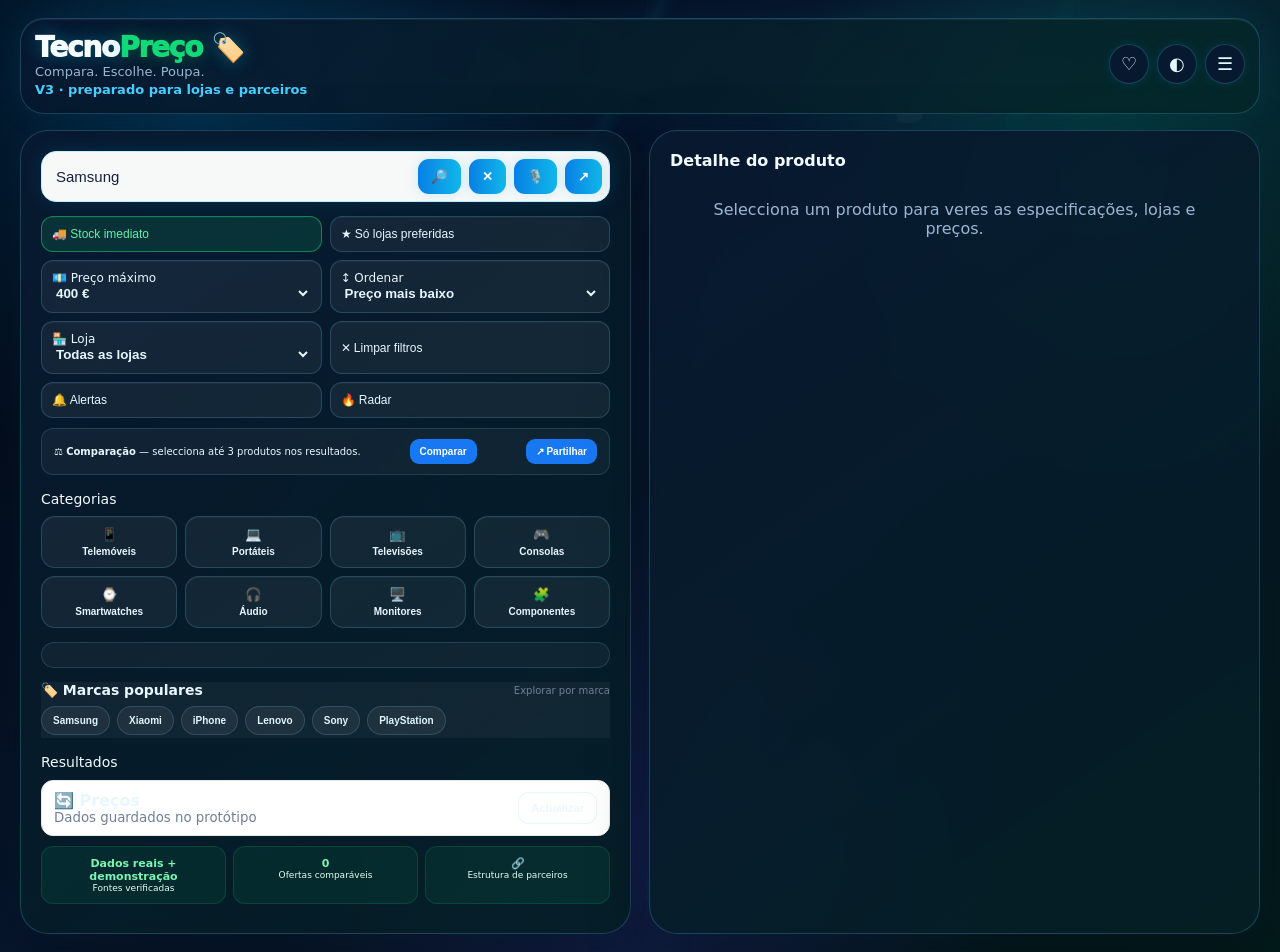
==== commit c9e5574a: "Rename TecnoPreco_V3_FUTURISTA.html to index.html" ====
--- a/index.html
+++ b/index.html
@@ -38,6 +38,35 @@
 
 .offer-source{display:block;margin-top:4px;font-size:11px;font-weight:600}
 .source-fresh{opacity:.9}.source-warn{opacity:.78}.source-stale{opacity:.65}
+
+/* TecnoPreço — identidade visual futurista baseada na nova maquete */
+:root{--tp-blue:#087fe5;--tp-cyan:#18d7ff;--tp-green:#12d978;--tp-dark:#071326;--tp-panel:rgba(10,24,48,.88);--tp-line:rgba(92,214,255,.22)}
+html{background:#020713}
+body{color:#edf7ff;background:radial-gradient(circle at 15% 10%,rgba(0,174,255,.20),transparent 28%),radial-gradient(circle at 86% 18%,rgba(0,255,157,.15),transparent 25%),radial-gradient(circle at 50% 90%,rgba(83,62,255,.18),transparent 34%),linear-gradient(135deg,#020713 0%,#07172e 45%,#031b1b 100%);min-height:100vh;position:relative;overflow-x:hidden}
+body:before{content:"";position:fixed;inset:0;pointer-events:none;opacity:.34;background:linear-gradient(115deg,transparent 0 38%,rgba(30,209,255,.16) 39%,transparent 40% 62%,rgba(22,226,142,.10) 63%,transparent 64%),repeating-linear-gradient(90deg,transparent 0 70px,rgba(96,214,255,.035) 71px 72px)}
+body:after{content:"TECNO PREÇO";position:fixed;left:50%;top:8px;transform:translateX(-50%);font-size:clamp(42px,8vw,112px);font-weight:950;letter-spacing:-5px;color:rgba(255,255,255,.035);white-space:nowrap;pointer-events:none}
+.app{max-width:1240px;position:relative;z-index:1}
+.top{padding:12px 14px 16px;margin-bottom:16px;border:1px solid var(--tp-line);border-radius:24px;background:linear-gradient(135deg,rgba(7,24,48,.88),rgba(4,39,39,.74));box-shadow:0 0 35px rgba(0,178,255,.08),inset 0 1px 0 rgba(255,255,255,.07);backdrop-filter:blur(14px)}
+.logo{color:#f5fbff;text-shadow:0 0 18px rgba(24,215,255,.35)}.logo span{color:var(--tp-green);text-shadow:0 0 18px rgba(18,217,120,.35)}.tag{color:#9bb6d3}.top .tag[style]{color:#48cfff!important}
+.round{background:rgba(8,25,48,.88);border-color:var(--tp-line);color:#dff8ff;box-shadow:0 0 12px rgba(0,183,255,.10)}
+.layout{gap:18px}
+.panel{background:linear-gradient(145deg,rgba(8,25,48,.92),rgba(5,31,37,.88));border-color:var(--tp-line);box-shadow:0 20px 60px rgba(0,0,0,.35),0 0 30px rgba(0,177,255,.06);backdrop-filter:blur(15px);color:#eaf6ff}
+.search{background:rgba(255,255,255,.97);border-color:#bdefff;box-shadow:0 0 20px rgba(0,190,255,.12)}
+.search input{color:#14213d;background:transparent}
+.btn{background:linear-gradient(90deg,#087fe5,#11b8e9);box-shadow:0 0 14px rgba(0,183,255,.18)}
+.section-title,.results-head{color:#f2fbff}.count{color:#9bb6d3}
+.filter,.cat{background:rgba(255,255,255,.055);border-color:rgba(120,216,255,.20);color:#e8f7ff;box-shadow:inset 0 1px 0 rgba(255,255,255,.035)}
+.filter select{color:#e8f7ff}.filter select option{color:#14213d}.filter.active{background:rgba(18,217,120,.13);border-color:rgba(18,217,120,.5);color:#62f1aa}
+.cat:hover,.product:hover{box-shadow:0 0 22px rgba(0,198,255,.15)}
+.product{background:linear-gradient(145deg,rgba(255,255,255,.095),rgba(255,255,255,.045));border-color:rgba(120,216,255,.18);color:#f0f8ff}.pic{background:linear-gradient(145deg,rgba(10,126,229,.25),rgba(18,217,120,.14));border:1px solid rgba(92,214,255,.18)}.store{color:#9bb6d3}.price{color:#5df0a4}.heart{color:#a9c4da}
+.badge{background:rgba(18,217,120,.17);color:#63f2a8;border:1px solid rgba(18,217,120,.28)}
+.home-block,.compare-bar,.user-panel,.recent-block,.history,.alert-box,.market-note{background:rgba(255,255,255,.045)!important;border-color:rgba(120,216,255,.16)!important;color:#eaf7ff}
+.brand-chip{background:rgba(255,255,255,.06);border-color:rgba(120,216,255,.18);color:#dff7ff}.brand-chip:hover{background:rgba(0,183,255,.13);border-color:#39d8ff;color:#fff}
+.detail-top b{color:#f2fbff}.empty{color:#9bb6d3}.back,.secondary{background:rgba(255,255,255,.07);border-color:rgba(120,216,255,.18);color:#eaf7ff}.hero{background:radial-gradient(circle at 50% 30%,rgba(0,196,255,.18),transparent 45%),linear-gradient(135deg,rgba(11,65,103,.62),rgba(11,67,51,.45));border-color:rgba(92,214,255,.22)}
+.spec{background:rgba(255,255,255,.055);color:#dceeff}.shops{border-color:rgba(120,216,255,.18)}.shop{border-color:rgba(120,216,255,.12);color:#e7f5ff}.shop button,.primary-shop{background:linear-gradient(90deg,#087fe5,#11aee9);box-shadow:0 0 12px rgba(0,183,255,.16)}
+.notice div{background:rgba(18,217,120,.08);border:1px solid rgba(18,217,120,.16);color:#dfffee}.notice b{color:#7cf6b4}.price-chart{background:rgba(255,255,255,.045);border-color:rgba(120,216,255,.18)}.price-bar{background:linear-gradient(180deg,#17d6ff,#087fe5)}
+.menu-overlay{background:rgba(0,5,15,.72)!important;backdrop-filter:blur(8px)}.menu-card{background:linear-gradient(145deg,#081a33,#052a2c)!important;border-color:rgba(92,214,255,.25)!important;box-shadow:0 0 45px rgba(0,170,255,.18)!important;color:#eaf7ff}.menu-card button{color:#eaf7ff!important}.menu-info{color:#8feaff!important}
+@media(max-width:760px){body{padding:10px}.top{border-radius:18px}.panel{border-radius:22px}.layout{grid-template-columns:1fr}.detail-panel{min-height:560px}.logo{font-size:24px}body:after{font-size:42px;top:16px}}
 </style></style></style></head>
 <body><div class="app">
 <header class="top"><div><div class="logo">Tecno<span>Preço</span> 🏷️</div><div class="tag">Compara. Escolhe. Poupa.</div><div class="tag" style="margin-top:3px;color:#1877f2;font-weight:800">V3 · preparado para lojas e parceiros</div></div><div class="actions"><button class="round" onclick="showFavs()" title="Favoritos">♡</button><button class="round" onclick="toggleTheme()" title="Modo escuro">◐</button><button class="round" onclick="toggleMenu()" title="Menu">☰</button></div></header>
@@ -56,7 +85,7 @@
 </div>
 <div id="homeHighlights" class="home-block"></div>
 <div id="userPanel" class="user-panel"></div>
-<div class="home-block"><div class="home-head"><b>🏷️ Marcas populares</b><span>Explorar por marca</span></div><div class="brand-row"><button class="brand-chip" onclick="brand('Samsung')">Samsung</button><button class="brand-chip" onclick="brand('Xiaomi')">Xiaomi</button><button class="brand-chip" onclick="brand('Apple')">Apple</button><button class="brand-chip" onclick="brand('Lenovo')">Lenovo</button><button class="brand-chip" onclick="brand('Sony')">Sony</button><button class="brand-chip" onclick="brand('PlayStation')">PlayStation</button></div></div>
+<div class="home-block"><div class="home-head"><b>🏷️ Marcas populares</b><span>Explorar por marca</span></div><div class="brand-row"><button class="brand-chip" onclick="brand('Samsung')">Samsung</button><button class="brand-chip" onclick="brand('Xiaomi')">Xiaomi</button><button class="brand-chip" onclick="brand('Apple')">iPhone</button><button class="brand-chip" onclick="brand('Lenovo')">Lenovo</button><button class="brand-chip" onclick="brand('Sony')">Sony</button><button class="brand-chip" onclick="brand('PlayStation')">PlayStation</button></div></div>
 <div id="recentSearches" class="home-block recent-block" style="display:none"><div class="home-head"><b>🕘 Pesquisas recentes</b><button class="recent-clear" onclick="clearRecentSearches()">Limpar</button></div><div id="recentSearchList" class="brand-row"></div></div>
 <div id="recentProducts" class="home-block recent-block" style="display:none"><div class="home-head"><b>👁️ Vistos recentemente</b><button class="recent-clear" onclick="clearRecentProducts()">Limpar</button></div><div id="recentProductList" class="brand-row"></div></div>
 <div class="results-head"><div class="section-title" style="margin:0">Resultados</div><span id="count" class="count"></span></div>
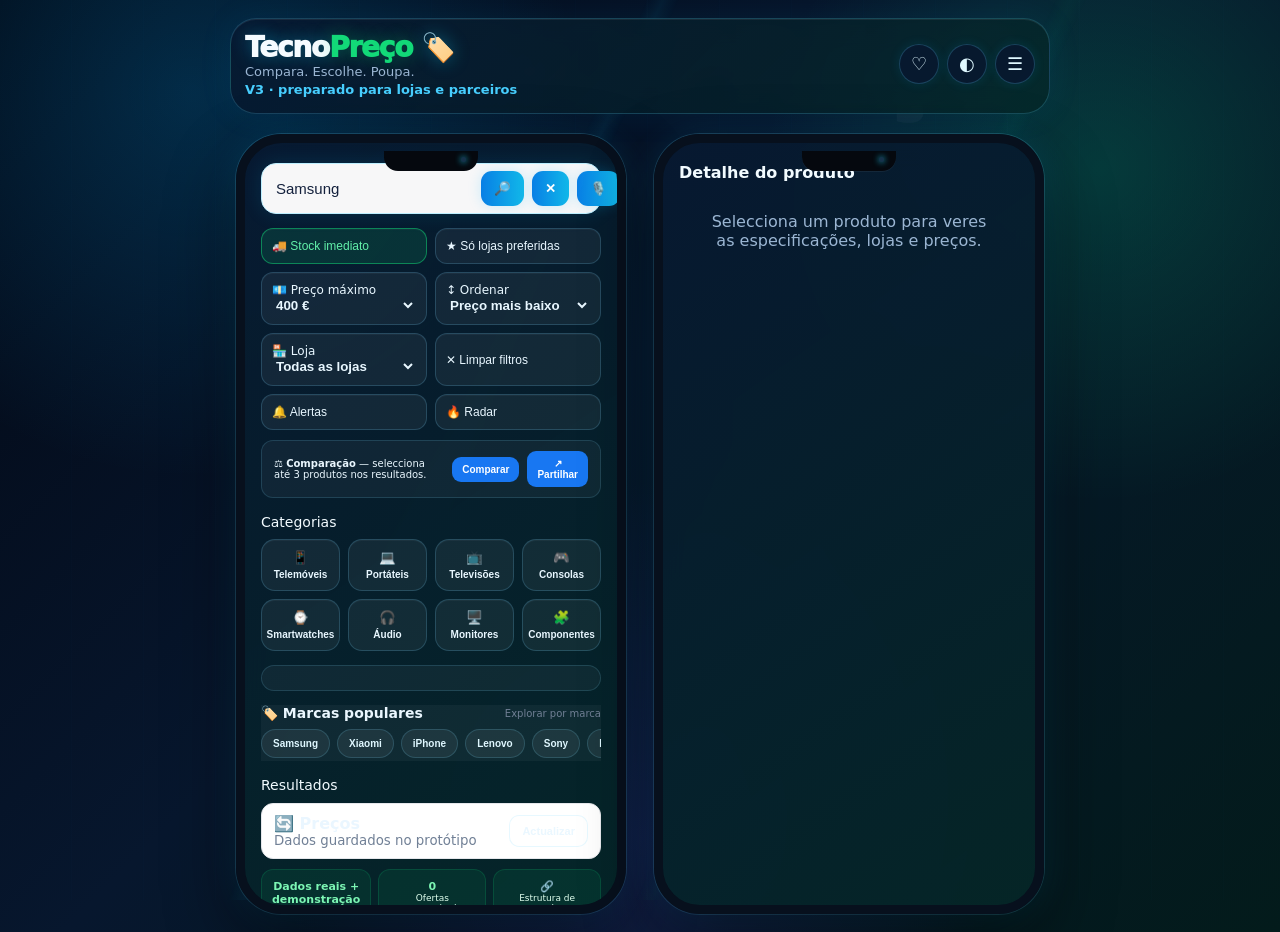
==== commit d8995fb4: "Rename Index.html to index.html" ====
--- a/index.html
+++ b/index.html
@@ -67,12 +67,31 @@
 .notice div{background:rgba(18,217,120,.08);border:1px solid rgba(18,217,120,.16);color:#dfffee}.notice b{color:#7cf6b4}.price-chart{background:rgba(255,255,255,.045);border-color:rgba(120,216,255,.18)}.price-bar{background:linear-gradient(180deg,#17d6ff,#087fe5)}
 .menu-overlay{background:rgba(0,5,15,.72)!important;backdrop-filter:blur(8px)}.menu-card{background:linear-gradient(145deg,#081a33,#052a2c)!important;border-color:rgba(92,214,255,.25)!important;box-shadow:0 0 45px rgba(0,170,255,.18)!important;color:#eaf7ff}.menu-card button{color:#eaf7ff!important}.menu-info{color:#8feaff!important}
 @media(max-width:760px){body{padding:10px}.top{border-radius:18px}.panel{border-radius:22px}.layout{grid-template-columns:1fr}.detail-panel{min-height:560px}.logo{font-size:24px}body:after{font-size:42px;top:16px}}
-</style></style></style></head>
+
+.store-logo{display:inline-flex;align-items:center;justify-content:center;width:30px;height:30px;border-radius:9px;margin-right:7px;vertical-align:middle;font-weight:950;font-size:9px;letter-spacing:-.4px;color:#fff;box-shadow:0 4px 12px rgba(0,0,0,.14);flex:0 0 30px}.store-logo.worten{background:linear-gradient(135deg,#e30613,#ff5a63)}.store-logo.fnac{background:linear-gradient(135deg,#111827,#334155)}.store-logo.pcdiga{background:linear-gradient(135deg,#e30613,#ffb000)}.store-logo.globaldata{background:linear-gradient(135deg,#ff6a00,#ffb000)}.store-logo.auchan{background:linear-gradient(135deg,#e30613,#e83b66)}.store-logo.amazon{background:linear-gradient(135deg,#111827,#f59e0b)}.store-logo.market{font-size:8px;border:1px solid rgba(255,255,255,.35);background:linear-gradient(135deg,#475569,#0f172a)}.offer-head{display:flex;align-items:center;gap:4px}.source-row>span:first-child,.shop>span:first-child{display:flex;align-items:center}.store-filter-logo{display:inline-flex;align-items:center;gap:6px}
+</style></style></style><style>
+/* TecnoPreço — correcção visual: maquete em dois ecrãs/telemóveis */
+.app{max-width:900px;margin:0 auto}
+.layout{grid-template-columns:390px 390px;justify-content:center;gap:28px;align-items:start}
+.panel{width:390px;height:780px;min-height:780px;max-height:780px;overflow:auto;position:relative;border:9px solid #07101d;border-radius:46px;padding:20px 16px 28px;background:linear-gradient(145deg,rgba(7,25,49,.97),rgba(5,38,39,.95));box-shadow:0 28px 70px rgba(0,0,0,.48),0 0 0 1px rgba(110,220,255,.20),0 0 34px rgba(0,190,255,.14);scrollbar-width:thin}
+.panel:before{content:"";position:absolute;top:8px;left:50%;transform:translateX(-50%);width:94px;height:20px;border-radius:0 0 14px 14px;background:#05080e;z-index:5;box-shadow:0 1px 0 rgba(255,255,255,.05)}
+.panel:after{content:"";position:absolute;top:14px;left:calc(50% + 30px);width:5px;height:5px;border-radius:50%;background:#16324b;box-shadow:0 0 6px #18d7ff;z-index:6}
+.detail-panel{display:block}
+.top{max-width:820px;margin:0 auto 20px;border-radius:26px}
+.product{grid-template-columns:54px 1fr 28px}
+.pic{width:44px;height:68px;min-height:68px;margin:auto;border-radius:9px;background:linear-gradient(145deg,#0a1a31,#102d46);border:2px solid rgba(120,216,255,.35);box-shadow:inset 0 0 0 2px rgba(255,255,255,.04),0 8px 16px rgba(0,0,0,.25);font-size:20px;position:relative}
+.pic:after{content:"";position:absolute;top:5px;left:50%;transform:translateX(-50%);width:13px;height:3px;border-radius:3px;background:rgba(255,255,255,.22)}
+.product-image{height:210px;min-height:210px;border-radius:30px;background:radial-gradient(circle at 50% 25%,rgba(24,215,255,.22),transparent 38%),linear-gradient(145deg,#071326,#0a2730);border:2px solid rgba(120,216,255,.25);position:relative;overflow:hidden}
+.product-image:before{content:"";width:112px;height:190px;border-radius:25px;position:absolute;left:50%;top:10px;transform:translateX(-50%);background:linear-gradient(145deg,#17283d,#050b13);border:4px solid #27394d;box-shadow:0 18px 30px rgba(0,0,0,.45),inset 0 0 0 2px rgba(255,255,255,.06)}
+.product-image:after{content:"";position:absolute;width:30px;height:5px;border-radius:5px;background:#05080d;left:50%;top:18px;transform:translateX(-50%)}
+.product-image .big-icon{font-size:38px;position:relative;z-index:2;filter:drop-shadow(0 6px 8px rgba(0,0,0,.4));margin-top:4px}
+@media(max-width:850px){.app{max-width:100%}.layout{grid-template-columns:minmax(0,390px);gap:18px}.panel{width:min(390px,calc(100vw - 20px));margin:auto}.detail-panel{display:block}}
+</style></head>
 <body><div class="app">
 <header class="top"><div><div class="logo">Tecno<span>Preço</span> 🏷️</div><div class="tag">Compara. Escolhe. Poupa.</div><div class="tag" style="margin-top:3px;color:#1877f2;font-weight:800">V3 · preparado para lojas e parceiros</div></div><div class="actions"><button class="round" onclick="showFavs()" title="Favoritos">♡</button><button class="round" onclick="toggleTheme()" title="Modo escuro">◐</button><button class="round" onclick="toggleMenu()" title="Menu">☰</button></div></header>
 <div class="layout">
 <section class="panel"><div class="search"><input id="search" placeholder="Ex.: Samsung até 400 euros" value="Samsung"><button class="btn" onclick="apply()">🔎</button><button class="btn" onclick="clearSearch()" title="Limpar pesquisa" aria-label="Limpar pesquisa">✕</button><button id="voiceBtn" class="btn voice-btn" onclick="startVoiceSearch()" title="Pesquisar por voz" aria-label="Pesquisar por voz">🎙️</button><button class="btn" onclick="shareSearch()" title="Partilhar pesquisa" aria-label="Partilhar pesquisa">↗</button><div id="suggestions" class="suggestions"></div></div>
-<div class="filters"><button id="stockBtn" class="filter active" onclick="toggleStock()">🚚 Stock imediato</button><button id="preferredBtn" class="filter" onclick="togglePreferredOnly()">★ Só lojas preferidas</button><label class="filter">💶 Preço máximo<select id="maxPrice" onchange="apply()"><option value="9999">Sem limite</option><option value="300">300 €</option><option value="400" selected>400 €</option><option value="600">600 €</option><option value="1000">1 000 €</option></select></label><label class="filter">↕️ Ordenar<select id="sort" onchange="apply()"><option value="price">Preço mais baixo</option><option value="deal">🔥 Oportunidade</option><option value="name">Nome</option></select></label><label class="filter">🏪 Loja<select id="storeFilter" onchange="apply()"><option value="all">Todas as lojas</option><option value="Worten">Worten</option><option value="Worten Marketplace">Worten Marketplace</option><option value="Fnac">FNAC</option><option value="PCDIGA">PCDIGA</option><option value="Globaldata">Globaldata</option><option value="Auchan">Auchan</option><option value="Amazon.es">Amazon.es</option><option value="FNAC Marketplace">FNAC Marketplace</option><option value="PCDIGA Marketplace">PCDIGA Marketplace</option></select></label><button class="filter" onclick="clearFilters()">✕ Limpar filtros</button><button class="filter" onclick="showAlerts()">🔔 Alertas</button><button class="filter" onclick="showRadar()">🔥 Radar</button></div>
+<div class="filters"><button id="stockBtn" class="filter active" onclick="toggleStock()">🚚 Stock imediato</button><button id="preferredBtn" class="filter" onclick="togglePreferredOnly()">★ Só lojas preferidas</button><label class="filter">💶 Preço máximo<select id="maxPrice" onchange="apply()"><option value="9999">Sem limite</option><option value="300">300 €</option><option value="400" selected>400 €</option><option value="600">600 €</option><option value="1000">1 000 €</option></select></label><label class="filter">↕️ Ordenar<select id="sort" onchange="apply()"><option value="price">Preço mais baixo</option><option value="high">Preço mais alto</option><option value="popular">Mais vendidos / populares</option><option value="deal">🔥 Oportunidade</option><option value="name">Nome</option></select></label><label class="filter">🏪 Loja<select id="storeFilter" onchange="apply()"><option value="all">Todas as lojas</option><option value="Worten">Worten</option><option value="Worten Marketplace">Worten Marketplace</option><option value="Fnac">FNAC</option><option value="PCDIGA">PCDIGA</option><option value="Globaldata">Globaldata</option><option value="Auchan">Auchan</option><option value="Amazon.es">Amazon.es</option><option value="FNAC Marketplace">FNAC Marketplace</option><option value="PCDIGA Marketplace">PCDIGA Marketplace</option></select></label><button class="filter" onclick="clearFilters()">✕ Limpar filtros</button><button class="filter" onclick="showAlerts()">🔔 Alertas</button><button class="filter" onclick="showRadar()">🔥 Radar</button></div>
 <div class="compare-bar" id="compareBar"><span>⚖️ <b>Comparação</b> — selecciona até 3 produtos nos resultados.</span><button onclick="showCompare()">Comparar</button><button onclick="shareComparison()">↗ Partilhar</button></div><div class="section-title">Categorias</div><div class="cats">
 <button class="cat" onclick="category('Telemóveis')">📱<b>Telemóveis</b></button>
 <button class="cat" onclick="category('Portáteis')">💻<b>Portáteis</b></button>
@@ -157,11 +176,12 @@
 function offerData(o){return {store:o.store,price:Number(o.price)||0,stock:!!o.stock,delivery:o.delivery||'',url:o.url||'',source:o.source||o.store,sourceType:o.sourceType||'demo',verifiedAt:o.verifiedAt||null,confidence:o.confidence||'demo'};}
 function offerFreshness(o){if(!o.verifiedAt)return 'Dados de demonstração';const age=Date.now()-new Date(o.verifiedAt).getTime();if(!Number.isFinite(age))return 'Data de verificação inválida';const mins=Math.round(age/60000);return mins<60?'Verificado há '+mins+' min':mins<1440?'Verificado há '+Math.round(mins/60)+' h':'Verificado há '+Math.round(mins/1440)+' d';}
 function validateOffer(o){const n=offerData(o);return n.price>0&&n.store&&n.source&&(!n.verifiedAt||!Number.isNaN(new Date(n.verifiedAt).getTime())?n:true);}
+function storeLogo(name){const n=String(name||'').toLowerCase();let cls='market',label='MK';if(n.includes('worten')){cls='worten';label='W'}else if(n.includes('fnac')){cls='fnac';label='FNAC'}else if(n.includes('pcdiga')){cls='pcdiga';label='P'}else if(n.includes('globaldata')){cls='globaldata';label='GD'}else if(n.includes('auchan')){cls='auchan';label='A'}else if(n.includes('amazon')){cls='amazon';label='a'}return `<span class="store-logo ${cls}" title="${name}">${label}</span>`}
 const stores=[
 {id:'pcdiga',name:'PCDIGA',type:'retailer',affiliate:false},
 {id:'worten',name:'Worten',type:'retailer',affiliate:false},
 {id:'worten-marketplace',name:'Worten Marketplace',type:'marketplace',affiliate:false},
-{id:'fnac',name:'Fnac',type:'retailer',affiliate:false},
+{id:'fnac',name:'FNAC',type:'retailer',affiliate:false},
 {id:'globaldata',name:'Globaldata',type:'retailer',affiliate:false},
 {id:'auchan',name:'Auchan',type:'retailer',affiliate:false},
 {id:'amazon',name:'Amazon.es',type:'marketplace',affiliate:false},{id:'fnacmarket',name:'FNAC Marketplace',type:'marketplace',affiliate:false},{id:'pcdigamarket',name:'PCDIGA Marketplace',type:'marketplace',affiliate:false}
@@ -183,7 +203,7 @@
 {id:6,name:'Xiaomi Watch 2',category:'Smartwatches',icon:'⌚',spec:['1,43″ AMOLED','2 GB','32 GB','GPS','Wear OS','495 mAh'],rating:'4,5',offers:[
  {store:'Globaldata',price:169.90,stock:true,delivery:'2–4 dias',type:'retailer'},{store:'Worten',price:179.90,stock:true,delivery:'2–3 dias',type:'retailer'},{store:'FNAC',price:184.99,stock:true,delivery:'2–4 dias',type:'retailer'}]},
 {id:7,name:'Sony WH-1000XM5',category:'Áudio',icon:'🎧',spec:['ANC','30 h','Bluetooth 5.2','Microfones','USB-C','Multiponto'],rating:'4,7',offers:[
- {store:'Worten',price:289.00,stock:true,delivery:'2–3 dias',type:'retailer'},{store:'Fnac',price:299.90,stock:true,delivery:'2–4 dias',type:'retailer'},{store:'PCDIGA',price:294.90,stock:true,delivery:'1–2 dias',type:'retailer'}]},
+ {store:'Worten',price:289.00,stock:true,delivery:'2–3 dias',type:'retailer'},{store:'FNAC',price:299.90,stock:true,delivery:'2–4 dias',type:'retailer'},{store:'PCDIGA',price:294.90,stock:true,delivery:'1–2 dias',type:'retailer'}]},
 {id:8,name:'PlayStation 5 Slim',category:'Consolas',icon:'🎮',spec:['4K','1 TB','SSD','120 Hz','Ray Tracing','Wi‑Fi'],rating:'4,8',offers:[
  {store:'Auchan',price:499.99,stock:true,delivery:'2–4 dias',type:'retailer'},{store:'Worten',price:509.99,stock:true,delivery:'2–3 dias',type:'retailer'},{store:'FNAC',price:519.99,stock:true,delivery:'2–4 dias',type:'retailer'}]},
 {id:9,name:'Xiaomi Redmi Note 14 5G 6/128 GB',category:'Telemóveis',icon:'📱',spec:['6,67″ AMOLED 120 Hz','6 GB','128 GB','5G','108 MP + 8 MP + 2 MP','5 110 mAh'],rating:'4,5',offers:[
@@ -193,6 +213,73 @@
  {store:'Worten Marketplace',price:369.99,stock:true,delivery:'Disponível',type:'marketplace',url:'https://www.worten.pt/produtos/smartphone-xiaomi-redmi-note-14-pro-5g-6-67-8-gb-256-gb-preto-8252255'}]},
 {id:11,name:'Xiaomi POCO X7 Pro 5G 12/512 GB',category:'Telemóveis',icon:'📱',spec:['6,67″ AMOLED 120 Hz','12 GB','512 GB','5G','50 MP + 8 MP','6 000 mAh'],rating:'4,6',offers:[
  {store:'Globaldata',price:379.90,stock:true,delivery:'3–5 dias úteis',type:'retailer',url:'https://www.globaldata.pt/MZB0J2DEU.html'}]},
+
+
+{"id":12,"name":"Xiaomi Redmi Note 14 4G 8/256 GB","category":"Telemóveis","icon":"📱","spec":["6,67″ AMOLED 120 Hz","8 GB","256 GB","4G","108 MP","5 500 mAh"],"rating":"4,5","popularity":72,"offers":[{"store":"Worten","price":159.99,"stock":true,"delivery":"1–2 dias","type":"retailer"},{"store":"FNAC","price":165.59,"stock":true,"delivery":"2–3 dias","type":"retailer"},{"store":"PCDIGA","price":169.59,"stock":true,"delivery":"2–4 dias","type":"retailer"}]},
+{"id":13,"name":"Xiaomi Redmi Note 14 5G 8/256 GB","category":"Telemóveis","icon":"📱","spec":["6,67″ AMOLED 120 Hz","8 GB","256 GB","5G","108 MP","5 110 mAh"],"rating":"4,5","popularity":86,"offers":[{"store":"Worten","price":219.99,"stock":true,"delivery":"1–2 dias","type":"retailer"},{"store":"FNAC","price":227.69,"stock":true,"delivery":"2–3 dias","type":"retailer"},{"store":"PCDIGA","price":233.19,"stock":true,"delivery":"2–4 dias","type":"retailer"}]},
+{"id":14,"name":"Xiaomi Redmi Note 14 Pro 4G 8/256 GB","category":"Telemóveis","icon":"📱","spec":["6,67″ AMOLED 120 Hz","8 GB","256 GB","4G","200 MP","5 500 mAh"],"rating":"4,5","popularity":78,"offers":[{"store":"Worten","price":239.99,"stock":true,"delivery":"1–2 dias","type":"retailer"},{"store":"FNAC","price":248.39,"stock":true,"delivery":"2–3 dias","type":"retailer"},{"store":"PCDIGA","price":254.39,"stock":true,"delivery":"2–4 dias","type":"retailer"}]},
+{"id":15,"name":"Xiaomi Redmi Note 14 Pro+ 5G 8/256 GB","category":"Telemóveis","icon":"📱","spec":["6,67″ AMOLED 120 Hz","8 GB","256 GB","5G","200 MP","5 110 mAh"],"rating":"4,5","popularity":91,"offers":[{"store":"Worten","price":329.99,"stock":true,"delivery":"1–2 dias","type":"retailer"},{"store":"FNAC","price":341.54,"stock":true,"delivery":"2–3 dias","type":"retailer"},{"store":"PCDIGA","price":349.79,"stock":true,"delivery":"2–4 dias","type":"retailer"}]},
+{"id":16,"name":"Xiaomi Redmi Note 14 Pro+ 5G 12/512 GB","category":"Telemóveis","icon":"📱","spec":["6,67″ AMOLED 120 Hz","12 GB","512 GB","5G","200 MP","5 110 mAh"],"rating":"4,5","popularity":83,"offers":[{"store":"Worten","price":379.99,"stock":true,"delivery":"1–2 dias","type":"retailer"},{"store":"FNAC","price":393.29,"stock":true,"delivery":"2–3 dias","type":"retailer"},{"store":"PCDIGA","price":402.79,"stock":true,"delivery":"2–4 dias","type":"retailer"}]},
+{"id":17,"name":"Xiaomi POCO X7 5G 8/256 GB","category":"Telemóveis","icon":"📱","spec":["6,67″ AMOLED 120 Hz","8 GB","256 GB","5G","50 MP","5 110 mAh"],"rating":"4,5","popularity":89,"offers":[{"store":"Worten","price":279.99,"stock":true,"delivery":"1–2 dias","type":"retailer"},{"store":"FNAC","price":289.79,"stock":true,"delivery":"2–3 dias","type":"retailer"},{"store":"PCDIGA","price":296.79,"stock":true,"delivery":"2–4 dias","type":"retailer"}]},
+{"id":18,"name":"Xiaomi POCO X7 Pro 5G 8/256 GB","category":"Telemóveis","icon":"📱","spec":["6,67″ AMOLED 120 Hz","8 GB","256 GB","5G","50 MP","6 000 mAh"],"rating":"4,5","popularity":95,"offers":[{"store":"Worten","price":329.99,"stock":true,"delivery":"1–2 dias","type":"retailer"},{"store":"FNAC","price":341.54,"stock":true,"delivery":"2–3 dias","type":"retailer"},{"store":"PCDIGA","price":349.79,"stock":true,"delivery":"2–4 dias","type":"retailer"}]},
+{"id":19,"name":"Xiaomi POCO F6 5G 12/512 GB","category":"Telemóveis","icon":"📱","spec":["6,67″ AMOLED 120 Hz","12 GB","512 GB","5G","50 MP","5 000 mAh"],"rating":"4,5","popularity":88,"offers":[{"store":"Worten","price":389.99,"stock":true,"delivery":"1–2 dias","type":"retailer"},{"store":"FNAC","price":403.64,"stock":true,"delivery":"2–3 dias","type":"retailer"},{"store":"PCDIGA","price":413.39,"stock":true,"delivery":"2–4 dias","type":"retailer"}]},
+{"id":20,"name":"Xiaomi 14T 5G 12/256 GB","category":"Telemóveis","icon":"📱","spec":["6,67″ AMOLED 144 Hz","12 GB","256 GB","5G","50 MP Leica","5 000 mAh"],"rating":"4,5","popularity":80,"offers":[{"store":"Worten","price":449.99,"stock":true,"delivery":"1–2 dias","type":"retailer"},{"store":"FNAC","price":465.74,"stock":true,"delivery":"2–3 dias","type":"retailer"},{"store":"PCDIGA","price":476.99,"stock":true,"delivery":"2–4 dias","type":"retailer"}]},
+{"id":21,"name":"Xiaomi 14T Pro 5G 12/512 GB","category":"Telemóveis","icon":"📱","spec":["6,67″ AMOLED 144 Hz","12 GB","512 GB","5G","50 MP Leica","5 000 mAh"],"rating":"4,5","popularity":76,"offers":[{"store":"Worten","price":599.99,"stock":true,"delivery":"1–2 dias","type":"retailer"},{"store":"FNAC","price":620.99,"stock":true,"delivery":"2–3 dias","type":"retailer"},{"store":"PCDIGA","price":635.99,"stock":true,"delivery":"2–4 dias","type":"retailer"}]},
+{"id":22,"name":"Xiaomi 15 5G 12/256 GB","category":"Telemóveis","icon":"📱","spec":["6,36″ AMOLED 120 Hz","12 GB","256 GB","5G","50 MP Leica","5 240 mAh"],"rating":"4,5","popularity":70,"offers":[{"store":"Worten","price":799.99,"stock":true,"delivery":"1–2 dias","type":"retailer"},{"store":"FNAC","price":827.99,"stock":true,"delivery":"2–3 dias","type":"retailer"},{"store":"PCDIGA","price":847.99,"stock":true,"delivery":"2–4 dias","type":"retailer"}]},
+{"id":23,"name":"Xiaomi 15 Ultra 5G 16/512 GB","category":"Telemóveis","icon":"📱","spec":["6,73″ AMOLED 120 Hz","16 GB","512 GB","5G","200 MP Leica","5 410 mAh"],"rating":"4,5","popularity":62,"offers":[{"store":"Worten","price":1199.99,"stock":true,"delivery":"1–2 dias","type":"retailer"},{"store":"FNAC","price":1241.99,"stock":true,"delivery":"2–3 dias","type":"retailer"},{"store":"PCDIGA","price":1271.99,"stock":true,"delivery":"2–4 dias","type":"retailer"}]},
+{"id":24,"name":"Samsung Galaxy A16 5G 4/128 GB","category":"Telemóveis","icon":"📱","spec":["6,7″ Super AMOLED","4 GB","128 GB","5G","50 MP","5 000 mAh"],"rating":"4,5","popularity":82,"offers":[{"store":"Worten","price":149.99,"stock":true,"delivery":"1–2 dias","type":"retailer"},{"store":"FNAC","price":155.24,"stock":true,"delivery":"2–3 dias","type":"retailer"},{"store":"PCDIGA","price":158.99,"stock":true,"delivery":"2–4 dias","type":"retailer"}]},
+{"id":25,"name":"Samsung Galaxy A26 5G 6/128 GB","category":"Telemóveis","icon":"📱","spec":["6,7″ Super AMOLED 120 Hz","6 GB","128 GB","5G","50 MP OIS","5 000 mAh"],"rating":"4,5","popularity":90,"offers":[{"store":"Worten","price":249.99,"stock":true,"delivery":"1–2 dias","type":"retailer"},{"store":"FNAC","price":258.74,"stock":true,"delivery":"2–3 dias","type":"retailer"},{"store":"PCDIGA","price":264.99,"stock":true,"delivery":"2–4 dias","type":"retailer"}]},
+{"id":26,"name":"Samsung Galaxy A36 5G 8/256 GB","category":"Telemóveis","icon":"📱","spec":["6,7″ Super AMOLED 120 Hz","8 GB","256 GB","5G","50 MP OIS","5 000 mAh"],"rating":"4,5","popularity":94,"offers":[{"store":"Worten","price":329.99,"stock":true,"delivery":"1–2 dias","type":"retailer"},{"store":"FNAC","price":341.54,"stock":true,"delivery":"2–3 dias","type":"retailer"},{"store":"PCDIGA","price":349.79,"stock":true,"delivery":"2–4 dias","type":"retailer"}]},
+{"id":27,"name":"Samsung Galaxy A56 5G 8/256 GB","category":"Telemóveis","icon":"📱","spec":["6,7″ Super AMOLED 120 Hz","8 GB","256 GB","5G","50 MP OIS","5 000 mAh"],"rating":"4,5","popularity":97,"offers":[{"store":"Worten","price":399.99,"stock":true,"delivery":"1–2 dias","type":"retailer"},{"store":"FNAC","price":413.99,"stock":true,"delivery":"2–3 dias","type":"retailer"},{"store":"PCDIGA","price":423.99,"stock":true,"delivery":"2–4 dias","type":"retailer"}]},
+{"id":28,"name":"Samsung Galaxy S24 5G 8/256 GB","category":"Telemóveis","icon":"📱","spec":["6,2″ Dynamic AMOLED 120 Hz","8 GB","256 GB","5G","50 MP","4 000 mAh"],"rating":"4,5","popularity":92,"offers":[{"store":"Worten","price":549.99,"stock":true,"delivery":"1–2 dias","type":"retailer"},{"store":"FNAC","price":569.24,"stock":true,"delivery":"2–3 dias","type":"retailer"},{"store":"PCDIGA","price":582.99,"stock":true,"delivery":"2–4 dias","type":"retailer"}]},
+{"id":29,"name":"Samsung Galaxy S24 Ultra 5G 12/512 GB","category":"Telemóveis","icon":"📱","spec":["6,8″ Dynamic AMOLED 120 Hz","12 GB","512 GB","5G","200 MP","5 000 mAh"],"rating":"4,5","popularity":96,"offers":[{"store":"Worten","price":949.99,"stock":true,"delivery":"1–2 dias","type":"retailer"},{"store":"FNAC","price":983.24,"stock":true,"delivery":"2–3 dias","type":"retailer"},{"store":"PCDIGA","price":1006.99,"stock":true,"delivery":"2–4 dias","type":"retailer"}]},
+{"id":30,"name":"Samsung Galaxy S25 5G 12/256 GB","category":"Telemóveis","icon":"📱","spec":["6,2″ Dynamic AMOLED 120 Hz","12 GB","256 GB","5G","50 MP","4 000 mAh"],"rating":"4,5","popularity":93,"offers":[{"store":"Worten","price":799.99,"stock":true,"delivery":"1–2 dias","type":"retailer"},{"store":"FNAC","price":827.99,"stock":true,"delivery":"2–3 dias","type":"retailer"},{"store":"PCDIGA","price":847.99,"stock":true,"delivery":"2–4 dias","type":"retailer"}]},
+{"id":31,"name":"Samsung Galaxy S25 Ultra 5G 12/512 GB","category":"Telemóveis","icon":"📱","spec":["6,9″ Dynamic AMOLED 120 Hz","12 GB","512 GB","5G","200 MP","5 000 mAh"],"rating":"4,5","popularity":99,"offers":[{"store":"Worten","price":1199.99,"stock":true,"delivery":"1–2 dias","type":"retailer"},{"store":"FNAC","price":1241.99,"stock":true,"delivery":"2–3 dias","type":"retailer"},{"store":"PCDIGA","price":1271.99,"stock":true,"delivery":"2–4 dias","type":"retailer"}]},
+{"id":32,"name":"Apple iPhone 13 128 GB","category":"Telemóveis","icon":"📱","spec":["6,1″ OLED","4 GB","128 GB","5G","12 MP + 12 MP","3 227 mAh"],"rating":"4,5","popularity":84,"offers":[{"store":"Worten","price":429.99,"stock":true,"delivery":"1–2 dias","type":"retailer"},{"store":"FNAC","price":445.04,"stock":true,"delivery":"2–3 dias","type":"retailer"},{"store":"PCDIGA","price":455.79,"stock":true,"delivery":"2–4 dias","type":"retailer"}]},
+{"id":33,"name":"Apple iPhone 14 128 GB","category":"Telemóveis","icon":"📱","spec":["6,1″ OLED","6 GB","128 GB","5G","12 MP + 12 MP","3 279 mAh"],"rating":"4,5","popularity":86,"offers":[{"store":"Worten","price":499.99,"stock":true,"delivery":"1–2 dias","type":"retailer"},{"store":"FNAC","price":517.49,"stock":true,"delivery":"2–3 dias","type":"retailer"},{"store":"PCDIGA","price":529.99,"stock":true,"delivery":"2–4 dias","type":"retailer"}]},
+{"id":34,"name":"Apple iPhone 15 128 GB","category":"Telemóveis","icon":"📱","spec":["6,1″ OLED","6 GB","128 GB","5G","48 MP + 12 MP","3 349 mAh"],"rating":"4,5","popularity":96,"offers":[{"store":"Worten","price":649.99,"stock":true,"delivery":"1–2 dias","type":"retailer"},{"store":"FNAC","price":672.74,"stock":true,"delivery":"2–3 dias","type":"retailer"},{"store":"PCDIGA","price":688.99,"stock":true,"delivery":"2–4 dias","type":"retailer"}]},
+{"id":35,"name":"Apple iPhone 15 Pro 256 GB","category":"Telemóveis","icon":"📱","spec":["6,1″ OLED 120 Hz","8 GB","256 GB","5G","48 MP + 12 MP + 12 MP","3 274 mAh"],"rating":"4,5","popularity":90,"offers":[{"store":"Worten","price":899.99,"stock":true,"delivery":"1–2 dias","type":"retailer"},{"store":"FNAC","price":931.49,"stock":true,"delivery":"2–3 dias","type":"retailer"},{"store":"PCDIGA","price":953.99,"stock":true,"delivery":"2–4 dias","type":"retailer"}]},
+{"id":36,"name":"Apple iPhone 16 128 GB","category":"Telemóveis","icon":"📱","spec":["6,1″ OLED","8 GB","128 GB","5G","48 MP + 12 MP","3 561 mAh"],"rating":"4,5","popularity":98,"offers":[{"store":"Worten","price":749.99,"stock":true,"delivery":"1–2 dias","type":"retailer"},{"store":"FNAC","price":776.24,"stock":true,"delivery":"2–3 dias","type":"retailer"},{"store":"PCDIGA","price":794.99,"stock":true,"delivery":"2–4 dias","type":"retailer"}]},
+{"id":37,"name":"Apple iPhone 16 Pro 256 GB","category":"Telemóveis","icon":"📱","spec":["6,3″ OLED 120 Hz","8 GB","256 GB","5G","48 MP + 48 MP + 12 MP","3 582 mAh"],"rating":"4,5","popularity":94,"offers":[{"store":"Worten","price":999.99,"stock":true,"delivery":"1–2 dias","type":"retailer"},{"store":"FNAC","price":1034.99,"stock":true,"delivery":"2–3 dias","type":"retailer"},{"store":"PCDIGA","price":1059.99,"stock":true,"delivery":"2–4 dias","type":"retailer"}]},
+{"id":38,"name":"Apple iPhone 16 Pro Max 256 GB","category":"Telemóveis","icon":"📱","spec":["6,9″ OLED 120 Hz","8 GB","256 GB","5G","48 MP + 48 MP + 12 MP","4 685 mAh"],"rating":"4,5","popularity":97,"offers":[{"store":"Worten","price":1199.99,"stock":true,"delivery":"1–2 dias","type":"retailer"},{"store":"FNAC","price":1241.99,"stock":true,"delivery":"2–3 dias","type":"retailer"},{"store":"PCDIGA","price":1271.99,"stock":true,"delivery":"2–4 dias","type":"retailer"}]},
+{"id":39,"name":"Xiaomi Redmi Pad SE 8/256 GB","category":"Tablets","icon":"📱","spec":["11″ 90 Hz","8 GB","256 GB","Wi‑Fi","8 MP","8 000 mAh"],"rating":"4,5","popularity":82,"offers":[{"store":"Worten","price":199.99,"stock":true,"delivery":"1–2 dias","type":"retailer"},{"store":"FNAC","price":206.99,"stock":true,"delivery":"2–3 dias","type":"retailer"},{"store":"PCDIGA","price":211.99,"stock":true,"delivery":"2–4 dias","type":"retailer"}]},
+{"id":40,"name":"Xiaomi Pad 7 8/256 GB","category":"Tablets","icon":"📱","spec":["11,2″ 144 Hz","8 GB","256 GB","Wi‑Fi","13 MP","8 850 mAh"],"rating":"4,5","popularity":88,"offers":[{"store":"Worten","price":399.99,"stock":true,"delivery":"1–2 dias","type":"retailer"},{"store":"FNAC","price":413.99,"stock":true,"delivery":"2–3 dias","type":"retailer"},{"store":"PCDIGA","price":423.99,"stock":true,"delivery":"2–4 dias","type":"retailer"}]},
+{"id":41,"name":"Samsung Galaxy Tab A9+ 8/128 GB","category":"Tablets","icon":"📱","spec":["11″ 90 Hz","8 GB","128 GB","Wi‑Fi","8 MP","7 040 mAh"],"rating":"4,5","popularity":90,"offers":[{"store":"Worten","price":229.99,"stock":true,"delivery":"1–2 dias","type":"retailer"},{"store":"FNAC","price":238.04,"stock":true,"delivery":"2–3 dias","type":"retailer"},{"store":"PCDIGA","price":243.79,"stock":true,"delivery":"2–4 dias","type":"retailer"}]},
+{"id":42,"name":"Samsung Galaxy Tab S9 FE 6/128 GB","category":"Tablets","icon":"📱","spec":["10,9″ 90 Hz","6 GB","128 GB","Wi‑Fi","8 MP","8 000 mAh"],"rating":"4,5","popularity":84,"offers":[{"store":"Worten","price":449.99,"stock":true,"delivery":"1–2 dias","type":"retailer"},{"store":"FNAC","price":465.74,"stock":true,"delivery":"2–3 dias","type":"retailer"},{"store":"PCDIGA","price":476.99,"stock":true,"delivery":"2–4 dias","type":"retailer"}]},
+{"id":43,"name":"Samsung Galaxy Tab S10 FE 8/128 GB","category":"Tablets","icon":"📱","spec":["10,9″ 90 Hz","8 GB","128 GB","Wi‑Fi","13 MP","8 000 mAh"],"rating":"4,5","popularity":79,"offers":[{"store":"Worten","price":549.99,"stock":true,"delivery":"1–2 dias","type":"retailer"},{"store":"FNAC","price":569.24,"stock":true,"delivery":"2–3 dias","type":"retailer"},{"store":"PCDIGA","price":582.99,"stock":true,"delivery":"2–4 dias","type":"retailer"}]},
+{"id":44,"name":"Apple iPad 10.9 64 GB","category":"Tablets","icon":"📱","spec":["10,9″ Liquid Retina","4 GB","64 GB","Wi‑Fi","12 MP","28,6 Wh"],"rating":"4,5","popularity":95,"offers":[{"store":"Worten","price":349.99,"stock":true,"delivery":"1–2 dias","type":"retailer"},{"store":"FNAC","price":362.24,"stock":true,"delivery":"2–3 dias","type":"retailer"},{"store":"PCDIGA","price":370.99,"stock":true,"delivery":"2–4 dias","type":"retailer"}]},
+{"id":45,"name":"Apple iPad Air 11 128 GB","category":"Tablets","icon":"📱","spec":["11″ Liquid Retina","8 GB","128 GB","Wi‑Fi","12 MP","28,9 Wh"],"rating":"4,5","popularity":91,"offers":[{"store":"Worten","price":599.99,"stock":true,"delivery":"1–2 dias","type":"retailer"},{"store":"FNAC","price":620.99,"stock":true,"delivery":"2–3 dias","type":"retailer"},{"store":"PCDIGA","price":635.99,"stock":true,"delivery":"2–4 dias","type":"retailer"}]},
+{"id":46,"name":"Apple iPad Pro 11 256 GB","category":"Tablets","icon":"📱","spec":["11″ Ultra Retina XDR 120 Hz","8 GB","256 GB","Wi‑Fi","12 MP","31,3 Wh"],"rating":"4,5","popularity":78,"offers":[{"store":"Worten","price":999.99,"stock":true,"delivery":"1–2 dias","type":"retailer"},{"store":"FNAC","price":1034.99,"stock":true,"delivery":"2–3 dias","type":"retailer"},{"store":"PCDIGA","price":1059.99,"stock":true,"delivery":"2–4 dias","type":"retailer"}]},
+{"id":47,"name":"Lenovo IdeaPad 1 Ryzen 5 16/512 GB","category":"Portáteis","icon":"💻","spec":["15,6″ Full HD","16 GB","512 GB SSD","Ryzen 5","Radeon Graphics","47 Wh"],"rating":"4,5","popularity":83,"offers":[{"store":"Worten","price":449.99,"stock":true,"delivery":"1–2 dias","type":"retailer"},{"store":"FNAC","price":465.74,"stock":true,"delivery":"2–3 dias","type":"retailer"},{"store":"PCDIGA","price":476.99,"stock":true,"delivery":"2–4 dias","type":"retailer"}]},
+{"id":48,"name":"Lenovo IdeaPad Slim 3 Ryzen 7 16/512 GB","category":"Portáteis","icon":"💻","spec":["15,6″ Full HD","16 GB","512 GB SSD","Ryzen 7","Radeon Graphics","47 Wh"],"rating":"4,5","popularity":89,"offers":[{"store":"Worten","price":579.99,"stock":true,"delivery":"1–2 dias","type":"retailer"},{"store":"FNAC","price":600.29,"stock":true,"delivery":"2–3 dias","type":"retailer"},{"store":"PCDIGA","price":614.79,"stock":true,"delivery":"2–4 dias","type":"retailer"}]},
+{"id":49,"name":"Lenovo LOQ 15 RTX 4050 16/512 GB","category":"Portáteis","icon":"💻","spec":["15,6″ FHD 144 Hz","16 GB","512 GB SSD","Core i5","RTX 4050","60 Wh"],"rating":"4,5","popularity":92,"offers":[{"store":"Worten","price":849.99,"stock":true,"delivery":"1–2 dias","type":"retailer"},{"store":"FNAC","price":879.74,"stock":true,"delivery":"2–3 dias","type":"retailer"},{"store":"PCDIGA","price":900.99,"stock":true,"delivery":"2–4 dias","type":"retailer"}]},
+{"id":50,"name":"ASUS Vivobook 15 Ryzen 7 16/512 GB","category":"Portáteis","icon":"💻","spec":["15,6″ Full HD","16 GB","512 GB SSD","Ryzen 7","Radeon Graphics","42 Wh"],"rating":"4,5","popularity":88,"offers":[{"store":"Worten","price":599.99,"stock":true,"delivery":"1–2 dias","type":"retailer"},{"store":"FNAC","price":620.99,"stock":true,"delivery":"2–3 dias","type":"retailer"},{"store":"PCDIGA","price":635.99,"stock":true,"delivery":"2–4 dias","type":"retailer"}]},
+{"id":51,"name":"ASUS TUF Gaming A15 RTX 4060 16/512 GB","category":"Portáteis","icon":"💻","spec":["15,6″ FHD 144 Hz","16 GB","512 GB SSD","Ryzen 7","RTX 4060","90 Wh"],"rating":"4,5","popularity":94,"offers":[{"store":"Worten","price":999.99,"stock":true,"delivery":"1–2 dias","type":"retailer"},{"store":"FNAC","price":1034.99,"stock":true,"delivery":"2–3 dias","type":"retailer"},{"store":"PCDIGA","price":1059.99,"stock":true,"delivery":"2–4 dias","type":"retailer"}]},
+{"id":52,"name":"Acer Aspire 5 i5 16/512 GB","category":"Portáteis","icon":"💻","spec":["15,6″ Full HD","16 GB","512 GB SSD","Core i5","Iris Xe","50 Wh"],"rating":"4,5","popularity":86,"offers":[{"store":"Worten","price":549.99,"stock":true,"delivery":"1–2 dias","type":"retailer"},{"store":"FNAC","price":569.24,"stock":true,"delivery":"2–3 dias","type":"retailer"},{"store":"PCDIGA","price":582.99,"stock":true,"delivery":"2–4 dias","type":"retailer"}]},
+{"id":53,"name":"Acer Nitro V 15 RTX 4050 16/512 GB","category":"Portáteis","icon":"💻","spec":["15,6″ FHD 144 Hz","16 GB","512 GB SSD","Core i5","RTX 4050","57 Wh"],"rating":"4,5","popularity":90,"offers":[{"store":"Worten","price":799.99,"stock":true,"delivery":"1–2 dias","type":"retailer"},{"store":"FNAC","price":827.99,"stock":true,"delivery":"2–3 dias","type":"retailer"},{"store":"PCDIGA","price":847.99,"stock":true,"delivery":"2–4 dias","type":"retailer"}]},
+{"id":54,"name":"HP 15 Ryzen 5 16/512 GB","category":"Portáteis","icon":"💻","spec":["15,6″ Full HD","16 GB","512 GB SSD","Ryzen 5","Radeon Graphics","41 Wh"],"rating":"4,5","popularity":87,"offers":[{"store":"Worten","price":499.99,"stock":true,"delivery":"1–2 dias","type":"retailer"},{"store":"FNAC","price":517.49,"stock":true,"delivery":"2–3 dias","type":"retailer"},{"store":"PCDIGA","price":529.99,"stock":true,"delivery":"2–4 dias","type":"retailer"}]},
+{"id":55,"name":"HP Victus 15 RTX 4060 16/512 GB","category":"Portáteis","icon":"💻","spec":["15,6″ FHD 144 Hz","16 GB","512 GB SSD","Ryzen 7","RTX 4060","70 Wh"],"rating":"4,5","popularity":91,"offers":[{"store":"Worten","price":949.99,"stock":true,"delivery":"1–2 dias","type":"retailer"},{"store":"FNAC","price":983.24,"stock":true,"delivery":"2–3 dias","type":"retailer"},{"store":"PCDIGA","price":1006.99,"stock":true,"delivery":"2–4 dias","type":"retailer"}]},
+{"id":56,"name":"Apple MacBook Air 13 M3 16/256 GB","category":"Portáteis","icon":"💻","spec":["13,6″ Liquid Retina","16 GB","256 GB SSD","Apple M3","10-core GPU","52,6 Wh"],"rating":"4,5","popularity":96,"offers":[{"store":"Worten","price":949.99,"stock":true,"delivery":"1–2 dias","type":"retailer"},{"store":"FNAC","price":983.24,"stock":true,"delivery":"2–3 dias","type":"retailer"},{"store":"PCDIGA","price":1006.99,"stock":true,"delivery":"2–4 dias","type":"retailer"}]},
+{"id":57,"name":"Apple MacBook Air 15 M3 16/512 GB","category":"Portáteis","icon":"💻","spec":["15,3″ Liquid Retina","16 GB","512 GB SSD","Apple M3","10-core GPU","66,5 Wh"],"rating":"4,5","popularity":90,"offers":[{"store":"Worten","price":1199.99,"stock":true,"delivery":"1–2 dias","type":"retailer"},{"store":"FNAC","price":1241.99,"stock":true,"delivery":"2–3 dias","type":"retailer"},{"store":"PCDIGA","price":1271.99,"stock":true,"delivery":"2–4 dias","type":"retailer"}]},
+{"id":58,"name":"Apple MacBook Pro 14 M4 16/512 GB","category":"Portáteis","icon":"💻","spec":["14,2″ Liquid Retina XDR","16 GB","512 GB SSD","Apple M4","10-core GPU","72,4 Wh"],"rating":"4,5","popularity":88,"offers":[{"store":"Worten","price":1699.99,"stock":true,"delivery":"1–2 dias","type":"retailer"},{"store":"FNAC","price":1759.49,"stock":true,"delivery":"2–3 dias","type":"retailer"},{"store":"PCDIGA","price":1801.99,"stock":true,"delivery":"2–4 dias","type":"retailer"}]},
+{"id":59,"name":"Samsung 55″ QLED 4K Q70","category":"Televisões","icon":"📺","spec":["55″ QLED 4K","120 Hz","HDR10+","Tizen","HDMI 2.1","Smart TV"],"rating":"4,5","popularity":91,"offers":[{"store":"Worten","price":699.99,"stock":true,"delivery":"1–2 dias","type":"retailer"},{"store":"FNAC","price":724.49,"stock":true,"delivery":"2–3 dias","type":"retailer"},{"store":"PCDIGA","price":741.99,"stock":true,"delivery":"2–4 dias","type":"retailer"}]},
+{"id":60,"name":"Samsung 65″ QLED 4K Q80","category":"Televisões","icon":"📺","spec":["65″ QLED 4K","120 Hz","HDR10+","Tizen","HDMI 2.1","Smart TV"],"rating":"4,5","popularity":88,"offers":[{"store":"Worten","price":999.99,"stock":true,"delivery":"1–2 dias","type":"retailer"},{"store":"FNAC","price":1034.99,"stock":true,"delivery":"2–3 dias","type":"retailer"},{"store":"PCDIGA","price":1059.99,"stock":true,"delivery":"2–4 dias","type":"retailer"}]},
+{"id":61,"name":"LG 55″ OLED C4 4K","category":"Televisões","icon":"📺","spec":["55″ OLED 4K","144 Hz","Dolby Vision","webOS","HDMI 2.1","Smart TV"],"rating":"4,5","popularity":95,"offers":[{"store":"Worten","price":1099.99,"stock":true,"delivery":"1–2 dias","type":"retailer"},{"store":"FNAC","price":1138.49,"stock":true,"delivery":"2–3 dias","type":"retailer"},{"store":"PCDIGA","price":1165.99,"stock":true,"delivery":"2–4 dias","type":"retailer"}]},
+{"id":62,"name":"LG 65″ OLED C4 4K","category":"Televisões","icon":"📺","spec":["65″ OLED 4K","144 Hz","Dolby Vision","webOS","HDMI 2.1","Smart TV"],"rating":"4,5","popularity":87,"offers":[{"store":"Worten","price":1499.99,"stock":true,"delivery":"1–2 dias","type":"retailer"},{"store":"FNAC","price":1552.49,"stock":true,"delivery":"2–3 dias","type":"retailer"},{"store":"PCDIGA","price":1589.99,"stock":true,"delivery":"2–4 dias","type":"retailer"}]},
+{"id":63,"name":"TCL 55″ Mini LED C6K","category":"Televisões","icon":"📺","spec":["55″ Mini LED 4K","144 Hz","HDR10+","Google TV","HDMI 2.1","Smart TV"],"rating":"4,5","popularity":86,"offers":[{"store":"Worten","price":699.99,"stock":true,"delivery":"1–2 dias","type":"retailer"},{"store":"FNAC","price":724.49,"stock":true,"delivery":"2–3 dias","type":"retailer"},{"store":"PCDIGA","price":741.99,"stock":true,"delivery":"2–4 dias","type":"retailer"}]},
+{"id":64,"name":"Hisense 55″ Mini LED U7N","category":"Televisões","icon":"📺","spec":["55″ Mini LED 4K","144 Hz","Dolby Vision","VIDAA","HDMI 2.1","Smart TV"],"rating":"4,5","popularity":82,"offers":[{"store":"Worten","price":649.99,"stock":true,"delivery":"1–2 dias","type":"retailer"},{"store":"FNAC","price":672.74,"stock":true,"delivery":"2–3 dias","type":"retailer"},{"store":"PCDIGA","price":688.99,"stock":true,"delivery":"2–4 dias","type":"retailer"}]},
+{"id":65,"name":"PlayStation 5 Slim Digital","category":"Consolas","icon":"🎮","spec":["4K","1 TB","SSD","120 Hz","Ray Tracing","Wi‑Fi"],"rating":"4,5","popularity":98,"offers":[{"store":"Worten","price":449.99,"stock":true,"delivery":"1–2 dias","type":"retailer"},{"store":"FNAC","price":465.74,"stock":true,"delivery":"2–3 dias","type":"retailer"},{"store":"PCDIGA","price":476.99,"stock":true,"delivery":"2–4 dias","type":"retailer"}]},
+{"id":66,"name":"PlayStation 5 Pro 2 TB","category":"Consolas","icon":"🎮","spec":["8K","2 TB","SSD","120 Hz","Ray Tracing avançado","Wi‑Fi 7"],"rating":"4,5","popularity":92,"offers":[{"store":"Worten","price":799.99,"stock":true,"delivery":"1–2 dias","type":"retailer"},{"store":"FNAC","price":827.99,"stock":true,"delivery":"2–3 dias","type":"retailer"},{"store":"PCDIGA","price":847.99,"stock":true,"delivery":"2–4 dias","type":"retailer"}]},
+{"id":67,"name":"Xbox Series X 1 TB","category":"Consolas","icon":"🎮","spec":["4K","1 TB","SSD","120 Hz","Ray Tracing","Wi‑Fi 5"],"rating":"4,5","popularity":91,"offers":[{"store":"Worten","price":549.99,"stock":true,"delivery":"1–2 dias","type":"retailer"},{"store":"FNAC","price":569.24,"stock":true,"delivery":"2–3 dias","type":"retailer"},{"store":"PCDIGA","price":582.99,"stock":true,"delivery":"2–4 dias","type":"retailer"}]},
+{"id":68,"name":"Nintendo Switch OLED 64 GB","category":"Consolas","icon":"🎮","spec":["7″ OLED","64 GB","Dock TV","Joy-Con","720p portátil","Wi‑Fi"],"rating":"4,5","popularity":96,"offers":[{"store":"Worten","price":349.99,"stock":true,"delivery":"1–2 dias","type":"retailer"},{"store":"FNAC","price":362.24,"stock":true,"delivery":"2–3 dias","type":"retailer"},{"store":"PCDIGA","price":370.99,"stock":true,"delivery":"2–4 dias","type":"retailer"}]},
+{"id":69,"name":"Xiaomi Watch S4","category":"Smartwatches","icon":"⌚","spec":["1,43″ AMOLED","2 GB","32 GB","GPS","HyperOS","486 mAh"],"rating":"4,5","popularity":89,"offers":[{"store":"Worten","price":159.99,"stock":true,"delivery":"1–2 dias","type":"retailer"},{"store":"FNAC","price":165.59,"stock":true,"delivery":"2–3 dias","type":"retailer"},{"store":"PCDIGA","price":169.59,"stock":true,"delivery":"2–4 dias","type":"retailer"}]},
+{"id":70,"name":"Samsung Galaxy Watch7 44 mm","category":"Smartwatches","icon":"⌚","spec":["1,5″ AMOLED","2 GB","32 GB","GPS","Wear OS","425 mAh"],"rating":"4,5","popularity":93,"offers":[{"store":"Worten","price":249.99,"stock":true,"delivery":"1–2 dias","type":"retailer"},{"store":"FNAC","price":258.74,"stock":true,"delivery":"2–3 dias","type":"retailer"},{"store":"PCDIGA","price":264.99,"stock":true,"delivery":"2–4 dias","type":"retailer"}]},
+{"id":71,"name":"Samsung Galaxy Watch Ultra","category":"Smartwatches","icon":"⌚","spec":["1,5″ AMOLED","2 GB","32 GB","GPS","Wear OS","590 mAh"],"rating":"4,5","popularity":84,"offers":[{"store":"Worten","price":449.99,"stock":true,"delivery":"1–2 dias","type":"retailer"},{"store":"FNAC","price":465.74,"stock":true,"delivery":"2–3 dias","type":"retailer"},{"store":"PCDIGA","price":476.99,"stock":true,"delivery":"2–4 dias","type":"retailer"}]},
+{"id":72,"name":"Apple Watch SE 2 GPS 44 mm","category":"Smartwatches","icon":"⌚","spec":["1,78″ OLED","32 GB","GPS","watchOS","Retina","296 mAh"],"rating":"4,5","popularity":95,"offers":[{"store":"Worten","price":249.99,"stock":true,"delivery":"1–2 dias","type":"retailer"},{"store":"FNAC","price":258.74,"stock":true,"delivery":"2–3 dias","type":"retailer"},{"store":"PCDIGA","price":264.99,"stock":true,"delivery":"2–4 dias","type":"retailer"}]},
+{"id":73,"name":"Apple Watch Series 10 46 mm","category":"Smartwatches","icon":"⌚","spec":["1,96″ OLED","64 GB","GPS","watchOS","Always-On","327 mAh"],"rating":"4,5","popularity":92,"offers":[{"store":"Worten","price":449.99,"stock":true,"delivery":"1–2 dias","type":"retailer"},{"store":"FNAC","price":465.74,"stock":true,"delivery":"2–3 dias","type":"retailer"},{"store":"PCDIGA","price":476.99,"stock":true,"delivery":"2–4 dias","type":"retailer"}]},
+{"id":74,"name":"Sony WH-1000XM6","category":"Áudio","icon":"🎧","spec":["ANC","30 h","Bluetooth","Microfones","USB-C","Multiponto"],"rating":"4,5","popularity":94,"offers":[{"store":"Worten","price":399.99,"stock":true,"delivery":"1–2 dias","type":"retailer"},{"store":"FNAC","price":413.99,"stock":true,"delivery":"2–3 dias","type":"retailer"},{"store":"PCDIGA","price":423.99,"stock":true,"delivery":"2–4 dias","type":"retailer"}]},
+{"id":75,"name":"Apple AirPods Pro 2 USB-C","category":"Áudio","icon":"🎧","spec":["ANC","6 h","Bluetooth","Microfones","USB-C","MagSafe"],"rating":"4,5","popularity":97,"offers":[{"store":"Worten","price":249.99,"stock":true,"delivery":"1–2 dias","type":"retailer"},{"store":"FNAC","price":258.74,"stock":true,"delivery":"2–3 dias","type":"retailer"},{"store":"PCDIGA","price":264.99,"stock":true,"delivery":"2–4 dias","type":"retailer"}]},
+{"id":76,"name":"Samsung Galaxy Buds3 Pro","category":"Áudio","icon":"🎧","spec":["ANC","7 h","Bluetooth","Microfones","USB-C","Hi-Fi"],"rating":"4,5","popularity":90,"offers":[{"store":"Worten","price":229.99,"stock":true,"delivery":"1–2 dias","type":"retailer"},{"store":"FNAC","price":238.04,"stock":true,"delivery":"2–3 dias","type":"retailer"},{"store":"PCDIGA","price":243.79,"stock":true,"delivery":"2–4 dias","type":"retailer"}]},
 ];
 let stockOnly=true, preferredOnly=false, favs=[];
 try{favs=JSON.parse(localStorage.getItem('tecnopreco-favs')||'[]')||[]}catch(e){favs=[]}
@@ -414,7 +501,7 @@
    const prefMatch=!preferredOnly||pref;
    return matches&&featureMatch(p)&&o.price>=min&&o.price<=max&&stockMatch&&prefMatch;
  });
- if(sort==='price')list.sort((a,b)=>{const pa=preferredOffer(a)?0:1,pb=preferredOffer(b)?0:1;return pa-pb||bestOffer(a).price-bestOffer(b).price});else if(sort==='deal')list.sort((a,b)=>{const score=p=>{const h=priceHistory[p.id]||[];if(h.length<2)return 0;const first=h[0].price,cur=bestOffer(p).price;return first>0?(first-cur)/first:0};return score(b)-score(a)||bestOffer(a).price-bestOffer(b).price});else list.sort((a,b)=>{const pa=preferredOffer(a)?0:1,pb=preferredOffer(b)?0:1;return pa-pb||a.name.localeCompare(b.name)});
+ if(sort==='price')list.sort((a,b)=>{const pa=preferredOffer(a)?0:1,pb=preferredOffer(b)?0:1;return pa-pb||bestOffer(a).price-bestOffer(b).price});else if(sort==='high')list.sort((a,b)=>bestOffer(b).price-bestOffer(a).price);else if(sort==='popular')list.sort((a,b)=>(Number(b.popularity)||0)-(Number(a.popularity)||0)||bestOffer(a).price-bestOffer(b).price);else if(sort==='deal')list.sort((a,b)=>{const score=p=>{const h=priceHistory[p.id]||[];if(h.length<2)return 0;const first=h[0].price,cur=bestOffer(p).price;return first>0?(first-cur)/first:0};return score(b)-score(a)||bestOffer(a).price-bestOffer(b).price});else list.sort((a,b)=>{const pa=preferredOffer(a)?0:1,pb=preferredOffer(b)?0:1;return pa-pb||a.name.localeCompare(b.name)});
  render(list);
 const criteria=[];
 if(parsed.ram)criteria.push('RAM '+parsed.ram+' GB');
@@ -482,7 +569,7 @@
  let offers=list.reduce((n,p)=>n+p.offers.length,0);
  document.getElementById('count').textContent=list.length+' resultado'+(list.length===1?'':'s');
  document.getElementById('offerCount').textContent=offers;
- document.getElementById('results').innerHTML=list.length?list.map(p=>{let o=bestOffer(p), selected=compareSelected.includes(p.id), po=preferredOffer(p); let alertTarget=null; try{alertTarget=priceAlerts[p.id]||null}catch(e){}; let alertReached=alertTarget&&o.price<=Number(alertTarget);let prefStores=[];try{prefStores=JSON.parse(localStorage.getItem('tecnopreco-stores')||'[]')}catch(e){};let pref=prefStores.some(s=>p.offers.some(of=>String(of.store).toLowerCase().replace(/\s+/g,'-')===s||of.store.toLowerCase()===stores.find(st=>st.id===s)?.name.toLowerCase()));return `<button class="product ${pref?'preferred-store-product':''}" onclick="showProduct(${p.id})"><span class="pic">${p.icon}</span><span><span class="name">${p.name}</span><span class="price">${euro(o.price)}<br>${priceChangeHtml(p.id)}${dealHtml(p.id)}</span><span class="store">desde ${o.store} · ${p.offers.length} ofertas</span>${po?`<span class="badge" style="background:#fff4d6;color:#8a6100">⭐ ${po.store} é preferida · ${euro(po.price)}</span>`:''}${alertTarget?`<span class="badge" style="background:${alertReached?'#e8f7ed':'#eef4ff'};color:${alertReached?'#18733a':'#2457a6'}">🔔 ${alertReached?'Preço-alvo atingido':'Alvo '+euro(Number(alertTarget))}</span>`:''}${pref?'<span class="preferred-store-badge">★ Loja preferida</span>':''}${o.stock?'<span class="badge">✓ MELHOR PREÇO</span>':'<span class="badge" style="background:#fff1d9;color:#9a6500">Disponibilidade limitada</span>'}<span class="compare-mini" onclick="event.stopPropagation();toggleCompare(${p.id})">${selected?'✓ Na comparação':'+ Comparar'}</span><span class="compare-mini" onclick="event.stopPropagation();quickAlert(${p.id})">🔔 Alertar</span></span><span class="heart ${favs.includes(p.id)?'on':''}" onclick="event.stopPropagation();fav(${p.id})">${favs.includes(p.id)?'♥':'♡'}</span></button>`}).join(''):'<div class="empty">Não encontrei produtos com estes critérios.</div>';
+ document.getElementById('results').innerHTML=list.length?list.map(p=>{let o=bestOffer(p), selected=compareSelected.includes(p.id), po=preferredOffer(p); let alertTarget=null; try{alertTarget=priceAlerts[p.id]||null}catch(e){}; let alertReached=alertTarget&&o.price<=Number(alertTarget);let prefStores=[];try{prefStores=JSON.parse(localStorage.getItem('tecnopreco-stores')||'[]')}catch(e){};let pref=prefStores.some(s=>p.offers.some(of=>String(of.store).toLowerCase().replace(/\s+/g,'-')===s||of.store.toLowerCase()===stores.find(st=>st.id===s)?.name.toLowerCase()));return `<button class="product ${pref?'preferred-store-product':''}" onclick="showProduct(${p.id})"><span class="pic">${p.icon}</span><span><span class="name">${p.name}</span><span class="price">${euro(o.price)}<br>${priceChangeHtml(p.id)}${dealHtml(p.id)}</span><span class="store">desde ${storeLogo(o.store)}${o.store} · ${p.offers.length} ofertas</span>${po?`<span class="badge" style="background:#fff4d6;color:#8a6100">⭐ ${po.store} é preferida · ${euro(po.price)}</span>`:''}${alertTarget?`<span class="badge" style="background:${alertReached?'#e8f7ed':'#eef4ff'};color:${alertReached?'#18733a':'#2457a6'}">🔔 ${alertReached?'Preço-alvo atingido':'Alvo '+euro(Number(alertTarget))}</span>`:''}${pref?'<span class="preferred-store-badge">★ Loja preferida</span>':''}${o.stock?'<span class="badge">✓ MELHOR PREÇO</span>':'<span class="badge" style="background:#fff1d9;color:#9a6500">Disponibilidade limitada</span>'}<span class="compare-mini" onclick="event.stopPropagation();toggleCompare(${p.id})">${selected?'✓ Na comparação':'+ Comparar'}</span><span class="compare-mini" onclick="event.stopPropagation();quickAlert(${p.id})">🔔 Alertar</span></span><span class="heart ${favs.includes(p.id)?'on':''}" onclick="event.stopPropagation();fav(${p.id})">${favs.includes(p.id)?'♥':'♡'}</span></button>`}).join(''):'<div class="empty">Não encontrei produtos com estes critérios.</div>';
  updateCompareBar();
 }
 function savingsHtml(p){
@@ -525,7 +612,7 @@
  document.getElementById('detail').innerHTML=`${productBreadcrumb(p)}${productTrust(p)}<div class="market-note">Worten e Worten Marketplace são apresentados como ofertas distintas.</div><button class="back" onclick="document.getElementById('detail').innerHTML='<div class=\'empty\'>Selecciona um produto para veres os detalhes.</div>'">← Voltar</button>
  <div class="hero"><div class="product-image"><span class="big-icon">${p.icon}</span></div><h2>${p.name}</h2><div class="rating"><span class="stars">★★★★★</span> ${p.rating}</div><span class="badge">✓ ${bestStock?.store||'—'} tem a melhor oferta disponível</span><div>${priceChangeHtml(p.id)} ${dealHtml(p.id)}</div></div>${priceHistoryCard(p.id)}${priceTrendSummary(p.id)}
  <h3>Especificações</h3><div class="specs">${p.spec.map((x,i)=>`<div class="spec">${['Ecrã','RAM','Armazenamento','Rede','Câmara','Bateria'][i]}<strong>${x}</strong></div>`).join('')}</div>
- <h3>Comparar preços · ${os.length} ofertas</h3><div class="shops">${os.map((o,i)=>{const saving=o.price-best;return `<div class="shop ${i===0?'offer-best':''}"><span><div class="offer-head"><strong>${o.store}</strong>${o.store===pref?.store?'<span class="offer-rank" style="background:#fff4d6;color:#8a6100">⭐ LOJA PREFERIDA</span>':''}${o.price===best?'<span class="offer-rank">MELHOR OFERTA</span>':''}</div><small>${o.stock?'✓ Em stock':'Por encomenda'}</small>${i===0?'<span class="offer-tag">Menor preço encontrado</span>':''}</span><span><strong>${euro(o.price)}</strong>${saving>0?`<br><span class="offer-saving">+${euro(saving)} vs. melhor preço</span>`:''}</span><span><span class="offer-delivery">${o.delivery}</span><br>${o.url?`<a class="shop-link" href="${o.url}" target="_blank" rel="noopener noreferrer" onclick="event.stopPropagation()">Ver loja ↗</a>`:`<button onclick="buy('${o.store}','${p.name}')">Ver loja ↗</button>`}</span></div>`}).join('')}</div>
+ <h3>Comparar preços · ${os.length} ofertas</h3><div class="shops">${os.map((o,i)=>{const saving=o.price-best;return `<div class="shop ${i===0?'offer-best':''}"><span><div class="offer-head">${storeLogo(o.store)}<strong>${o.store}</strong>${o.store===pref?.store?'<span class="offer-rank" style="background:#fff4d6;color:#8a6100">⭐ LOJA PREFERIDA</span>':''}${o.price===best?'<span class="offer-rank">MELHOR OFERTA</span>':''}</div><small>${o.stock?'✓ Em stock':'Por encomenda'}</small>${i===0?'<span class="offer-tag">Menor preço encontrado</span>':''}</span><span><strong>${euro(o.price)}</strong>${saving>0?`<br><span class="offer-saving">+${euro(saving)} vs. melhor preço</span>`:''}</span><span><span class="offer-delivery">${o.delivery}</span><br>${o.url?`<a class="shop-link" href="${o.url}" target="_blank" rel="noopener noreferrer" onclick="event.stopPropagation()">Ver loja ↗</a>`:`<button onclick="buy('${o.store}','${p.name}')">Ver loja ↗</button>`}</span></div>`}).join('')}</div>
  <div class="notice"><div>📦<b>${os.length}</b>Ofertas</div><div>💶<b>${euro(best)}</b>Preço mais baixo</div><div>🚚<b>${euro(bestStock?.price||best)}</b>Melhor em stock</div></div>${savingsHtml(p)}${priceChangeHtml(p.id)}<div class="product-actions"><button class="secondary" onclick="saveHistory(${p.id})">📌 Guardar preço de hoje</button><button class="secondary" onclick="fav(${p.id})">${favs.includes(p.id)?'♥ Remover favorito':'♡ Adicionar aos favoritos'}</button><button class="secondary" onclick="shareProduct(${p.id})">↗️ Partilhar</button><button class="secondary" onclick="quickAlert(${p.id})">🔔 Definir alerta</button></div>${historyHtml(p.id)}${alertHtml(p.id)}`
 }
 
@@ -820,7 +907,7 @@
 }
 function showStores(){
  const prefs=JSON.parse(localStorage.getItem('tecnopreco-stores')||'[]');
- const rows=stores.map(st=>{const on=prefs.includes(st.id);return `<div class="source-row"><span><strong>${st.name}</strong><small>${st.type==='marketplace'?'Marketplace':'Loja'}</small></span><button class="secondary" onclick="toggleStorePref('${st.id}')">${on?'✓ Preferida':'☆ Preferir'}</button></div>`}).join('');
+ const rows=stores.map(st=>{const on=prefs.includes(st.id);return `<div class="source-row"><span>${storeLogo(st.name)}<strong>${st.name}</strong><small>${st.type==='marketplace'?'Marketplace':'Loja'}</small></span><button class="secondary" onclick="toggleStorePref('${st.id}')">${on?'✓ Preferida':'☆ Preferir'}</button></div>`}).join('');
  document.getElementById('detail').innerHTML=`<div class="compare-panel"><button class="back" onclick="goHome()">← Voltar</button><div class="compare-head"><h2>🏪 As minhas lojas</h2><span class="compare-count">${prefs.length} preferida${prefs.length===1?'':'s'}</span></div><p class="compare-note">Escolhe as lojas que preferes para as teres identificadas no TecnoPreço. Esta preferência fica guardada neste dispositivo.</p><div class="shops">${rows}</div></div>`;
  window.scrollTo({top:document.getElementById('detail').offsetTop-10,behavior:'smooth'});
 }
@@ -830,7 +917,7 @@
 function recommendationHtml(p){const os=offersFor(p).slice().sort((a,b)=>a.price-b.price);if(!os.length)return '';const best=os[0],pref=preferredOffer(p);let label='💶 Melhor preço';let chosen=best;if(pref&&pref.price<=best.price+10){chosen=pref;label=pref.price===best.price?'⭐ Melhor preço na loja preferida':'⭐ Boa opção na loja preferida'}return `<div class="recommend-box"><b>✨ Oferta em destaque</b><span>${label}</span><strong>${euro(chosen.price)}</strong><small>${chosen.store} · ${chosen.stock?'Stock disponível':'Disponibilidade limitada'}</small>${offerSourceHtml(chosen)}</div>`}
 function showAdmin(){
  const states=sourceSyncState();
- const rows=stores.map(st=>{const c=integrationConfig.sources[st.id]||{},x=states[st.id];const status=c.status||'prepared';const label=status==='connected'?'Ligada':status==='error'?'Erro':status==='connecting'?'A sincronizar…':'Preparada';const at=x&&x.at?new Date(x.at).toLocaleString('pt-PT',{dateStyle:'short',timeStyle:'short'}):'—';return `<div class="source-row"><span><strong>${st.name}</strong><small>${st.type==='marketplace'?'Marketplace':'Loja'} · ${c.method||'feed/API'} · ${x&&x.accepted!=null?x.accepted+' ofertas aceites':'sem sincronização'}</small></span><span class="source-status">● ${label}<br><small>${at}</small></span></div>`}).join('');
+ const rows=stores.map(st=>{const c=integrationConfig.sources[st.id]||{},x=states[st.id];const status=c.status||'prepared';const label=status==='connected'?'Ligada':status==='error'?'Erro':status==='connecting'?'A sincronizar…':'Preparada';const at=x&&x.at?new Date(x.at).toLocaleString('pt-PT',{dateStyle:'short',timeStyle:'short'}):'—';return `<div class="source-row"><span>${storeLogo(st.name)}<strong>${st.name}</strong><small>${st.type==='marketplace'?'Marketplace':'Loja'} · ${c.method||'feed/API'} · ${x&&x.accepted!=null?x.accepted+' ofertas aceites':'sem sincronização'}</small></span><span class="source-status">● ${label}<br><small>${at}</small></span></div>`}).join('');
  const last=localStorage.getItem('tecnopreco-last-backend-sync');
  document.getElementById('detail').innerHTML=`<div class="compare-panel"><button class="back" onclick="goHome()">← Voltar</button><div class="compare-head"><h2>🛠️ Painel técnico</h2><span class="compare-count">${stores.length} fontes</span></div><p class="compare-note">Estado das integrações e das últimas sincronizações. Esta área é operacional e não altera o aspecto da loja.</p><div class="notice"><div><b>Backend</b>${backendRuntime.enabled&&backendRuntime.baseUrl?'Configurado':(demoBackendAllowed()?'Demo local activo':'Não configurado')}</div><div><b>Intervalo</b>${integrationConfig.refreshIntervalMinutes} min</div><div><b>Última sincronização</b>${last?new Date(last).toLocaleString('pt-PT',{dateStyle:'short',timeStyle:'short'}):'—'}</div></div><div class="shops">${rows}</div><div class="notice"><div><b>Nota</b>Os preços reais continuam a depender de APIs, feeds ou acordos autorizados.</div></div></div>`;
  window.scrollTo({top:document.getElementById('detail').offsetTop-10,behavior:'smooth'});
@@ -838,7 +925,7 @@
 
 function showAbout(){document.getElementById('detail').innerHTML=`<div class="compare-panel"><button class="back" onclick="goHome()">← Voltar</button><div class="compare-head"><h2>ℹ️ Sobre o TecnoPreço</h2><span class="compare-count">V3</span></div><p class="compare-note">O TecnoPreço é um protótipo de comparação de preços de tecnologia. Os preços apresentados nesta versão são dados de demonstração e podem não representar preços actuais das lojas.</p><div class="shops"><div class="source-row"><span><strong>🔎 Comparação</strong><small>Pesquisa, filtros e comparação de ofertas</small></span></div><div class="source-row"><span><strong>🔔 Alertas</strong><small>Alertas e histórico guardados neste dispositivo</small></span></div><div class="source-row"><span><strong>🔗 Fontes</strong><small>Preparado para integrações autorizadas</small></span></div></div></div>`;window.scrollTo({top:document.getElementById('detail').offsetTop-10,behavior:'smooth'});}
 function showSources(){
- const rows=stores.map(s=>{const c=integrationConfig.sources[s.id]||{};return `<div class="source-row"><span><strong>${s.name}</strong><small>${s.type==='marketplace'?'Marketplace':'Loja'} · ${c.method||'feed/API'}</small></span><span class="source-status">● ${c.status==='connected'?'Ligada':'Preparada'}</span></div>`}).join('');
+ const rows=stores.map(s=>{const c=integrationConfig.sources[s.id]||{};return `<div class="source-row"><span>${storeLogo(s.name)}<strong>${s.name}</strong><small>${s.type==='marketplace'?'Marketplace':'Loja'} · ${c.method||'feed/API'}</small></span><span class="source-status">● ${c.status==='connected'?'Ligada':'Preparada'}</span></div>`}).join('');
  document.getElementById('detail').innerHTML=`<div class="compare-panel"><button class="back" onclick="goHome()">← Voltar</button><div class="compare-head"><h2>🔗 Fontes de preços</h2><span class="compare-count">${stores.length} fontes</span></div><p class="compare-note">Cada loja tem um conector independente. O TecnoPreço só aceita preços reais através de APIs, feeds ou acordos autorizados.</p><div class="notice"><div><b>⚙️ ${integrationConfig.mode}</b>Arquitectura activa</div><div><b>⏱️ ${integrationConfig.refreshIntervalMinutes} min</b>Intervalo previsto</div><div><b>🛡️ Validação</b>Preço + fonte + data</div></div><div class="shops">${rows}</div></div>`;
  window.scrollTo({top:document.getElementById('detail').offsetTop-10,behavior:'smooth'});
 }
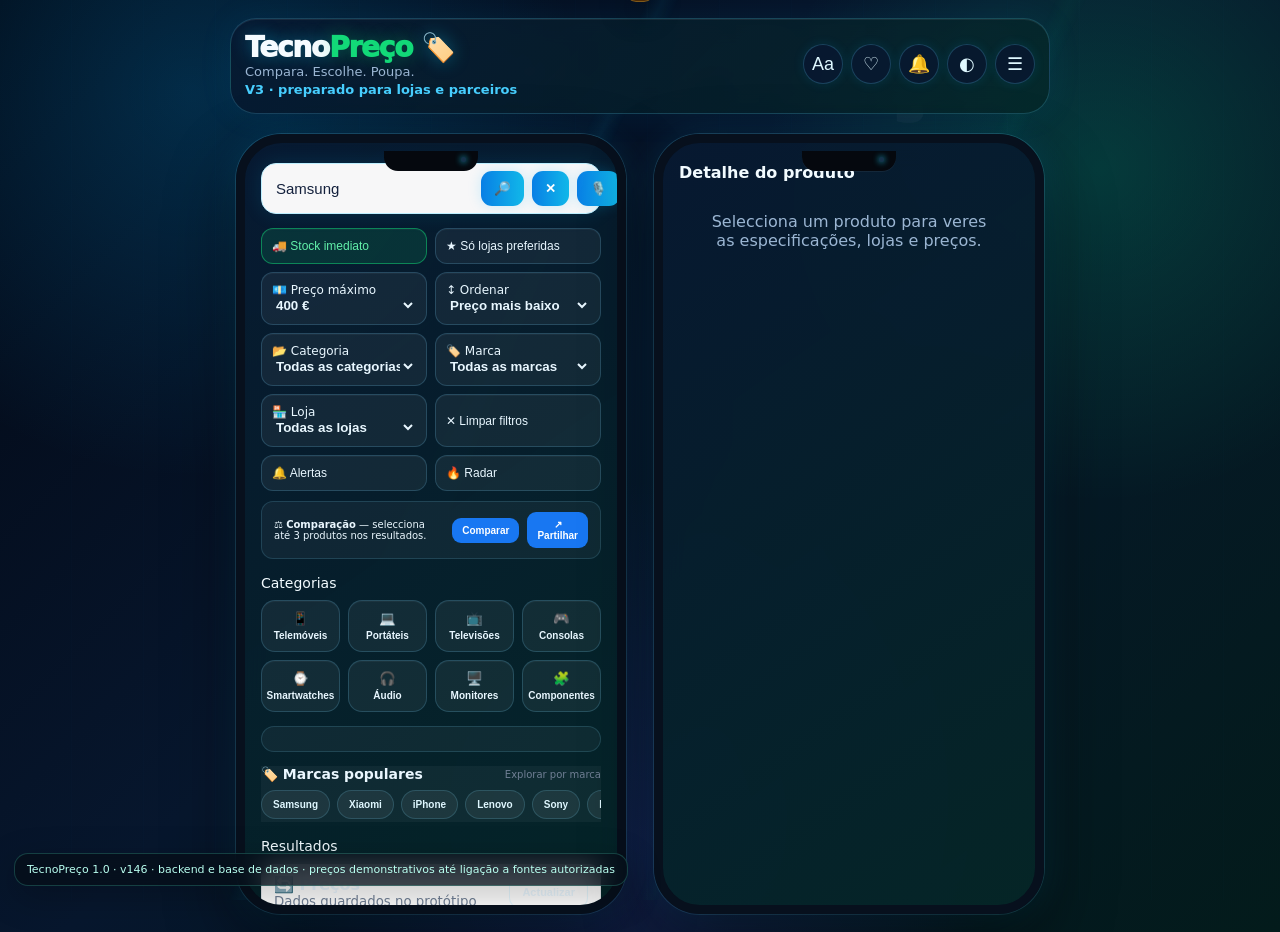
==== commit 0ca8e0be: "v156- primeiro test github" ====
--- a/index.html
+++ b/index.html
@@ -4,6 +4,8 @@
 <meta name="description" content="TecnoPreço — compara preços de tecnologia em Portugal e encontra as melhores oportunidades em smartphones, computadores, gaming, áudio e acessórios.">
 <meta name="robots" content="index,follow,max-image-preview:large">
 <meta name="author" content="TecnoPreço">
+<meta name="application-version" content="1.0.0">
+<meta name="theme-color" content="#07131f">
 <meta property="og:type" content="website">
 <meta property="og:title" content="TecnoPreço — Comparador de preços de tecnologia">
 <meta property="og:description" content="Compara preços de tecnologia em Portugal e encontra as melhores oportunidades.">
@@ -12,64 +14,8 @@
 <script type="application/ld+json">{"@context":"https://schema.org","@type":"WebSite","name":"TecnoPreço","url":"https://www.tecnopreco.pt/","description":"Comparador de preços de tecnologia em Portugal","potentialAction":{"@type":"SearchAction","target":"https://www.tecnopreco.pt/?q={search_term_string}","query-input":"required name=search_term_string"}}</script>
 
 <meta charset="utf-8"><meta name="viewport" content="width=device-width,initial-scale=1">
-<title>TecnoPreço — Comparador V3</title>
-<style>
-*{box-sizing:border-box}body{margin:0;font-family:Inter,system-ui,-apple-system,Segoe UI,sans-serif;color:#14213d;background:linear-gradient(135deg,#eef6ff,#fff1f7 55%,#effff8);padding:18px}.app{max-width:1180px;margin:auto}.top{display:flex;align-items:center;justify-content:space-between;margin-bottom:14px}.logo{font-size:28px;font-weight:950;letter-spacing:-1.2px}.logo span{color:#16a05d}.tag{color:#64748b;font-size:13px}.actions{display:flex;gap:8px}.round{width:40px;height:40px;border:1px solid #e4e9f1;background:#fff;border-radius:50%;cursor:pointer;font-size:18px}.layout{display:grid;grid-template-columns:minmax(0,1fr) minmax(0,1fr);gap:18px}.panel{background:#fff;border:1px solid #e6eaf0;border-radius:28px;padding:20px;box-shadow:0 18px 50px #253a5d18;min-height:720px}.search{display:flex;gap:8px;border:1px solid #dfe5ee;border-radius:15px;padding:7px;margin-bottom:14px}.search{position:relative}.search input{flex:1;border:0;outline:0;font-size:15px;padding:7px}.suggestions{position:absolute;left:7px;right:58px;top:55px;background:#fff;border:1px solid #dfe5ee;border-radius:12px;box-shadow:0 12px 30px #20365c20;z-index:20;overflow:hidden;display:none}.suggestion{display:flex;align-items:center;gap:8px;padding:9px 11px;border-bottom:1px solid #edf0f4;cursor:pointer;font-size:11px}.suggestion:last-child{border-bottom:0}.suggestion:hover{background:#f5f8ff}.suggestion-icon{font-size:18px}.suggestion small{display:block;color:#718096;font-size:9px;margin-top:2px}.btn{border:0;border-radius:11px;padding:10px 13px;background:linear-gradient(90deg,#1877f2,#685df7);color:#fff;font-weight:800;cursor:pointer}.section-title{font-size:14px;margin:16px 0 9px}.filters{display:grid;grid-template-columns:1fr 1fr;gap:8px}.filter{border:1px solid #e3e8ef;background:#fff;border-radius:12px;padding:10px;text-align:left;cursor:pointer;font-size:12px}.filter.active{background:#ecf8f2;border-color:#a8e2c4;color:#087b4a}.filter select{width:100%;border:0;background:transparent;font-weight:700;color:#26364e;outline:0}.cats{display:grid;grid-template-columns:repeat(4,1fr);gap:8px}.cat{border:1px solid #e6eaf0;background:#fff;border-radius:14px;padding:10px 4px;cursor:pointer;color:#30425f}.cat b{display:block;font-size:10px;margin-top:4px}.cat:hover,.product:hover{transform:translateY(-1px);box-shadow:0 7px 20px #22385c12}.results-head{display:flex;justify-content:space-between;align-items:center;margin-top:16px}.count{font-size:12px;color:#66758d}.results{display:grid;gap:9px;margin-top:9px}.product{width:100%;display:grid;grid-template-columns:64px 1fr 32px;gap:10px;border:1px solid #e9edf3;background:#fff;border-radius:15px;padding:9px;cursor:pointer;text-align:left;transition:.15s}.pic{display:grid;place-items:center;background:linear-gradient(145deg,#eaf3ff,#fff0f7);border-radius:11px;font-size:30px;min-height:64px}.name{font-weight:900;font-size:13px}.price{font-size:18px;font-weight:950;margin-top:4px}.store{font-size:10px;color:#718096;margin-top:3px}.badge{display:inline-block;margin-top:5px;background:#dff8ec;color:#087c4b;border-radius:99px;padding:3px 7px;font-size:8px;font-weight:900}.heart{font-size:21px;color:#8090a7;align-self:start}.heart.on{color:#e33c69}.empty{padding:30px;text-align:center;color:#718096}.detail-top{display:flex;gap:8px;align-items:center}.back{border:0;background:#f3f6fa;border-radius:10px;padding:9px;cursor:pointer}.hero{background:linear-gradient(135deg,#e9f4ff,#fff0f7);border-radius:20px;padding:20px;text-align:center;margin-top:10px}.phone{font-size:86px}.hero h2{margin:5px 0;font-size:22px}.rating{margin-top:7px}.stars{color:#f2ad00}.specs{display:grid;grid-template-columns:1fr 1fr;gap:8px}.spec{background:#f7f9fc;border-radius:12px;padding:10px;font-size:10px}.spec strong{display:block;font-size:13px;margin-top:3px}.shops{border:1px solid #e8ecf1;border-radius:14px;overflow:hidden}.shop{display:grid;grid-template-columns:1.3fr .8fr .7fr;align-items:center;padding:10px;border-bottom:1px solid #e8ecf1;font-size:11px}.shop:last-child{border:0}.shop strong{font-size:13px}.shop button{justify-self:end;border:0;border-radius:9px;padding:7px 9px;background:#147af3;color:#fff;font-weight:800;cursor:pointer;font-size:10px}.notice{margin-top:12px;display:grid;grid-template-columns:repeat(3,1fr);gap:7px}.notice div{border-radius:12px;padding:10px;text-align:center;font-size:9px;background:#f1fbf6}.notice b{display:block;font-size:11px}.toast{position:fixed;bottom:20px;left:50%;transform:translateX(-50%);background:#16233a;color:#fff;padding:11px 15px;border-radius:12px;font-size:12px;display:none;z-index:5} .market-note{margin:10px 0;padding:9px 11px;border-radius:10px;background:#eef5ff;color:#24507f;font-size:11px;font-weight:700}.product-actions{display:flex;gap:8px;flex-wrap:wrap;margin-top:10px}.primary-shop{display:inline-block;text-decoration:none;border-radius:10px;padding:9px 12px;background:#147af3;color:#fff;font-weight:900;font-size:11px}.secondary{border:1px solid #dce4ee;background:#fff;color:#26364e;border-radius:10px;padding:9px 12px;font-weight:800;font-size:11px;cursor:pointer}.history{margin-top:14px;border:1px solid #e8ecf1;border-radius:14px;padding:12px;background:#fbfcfe}.history b{font-size:12px}.history p{margin:5px 0 0;color:#718096;font-size:10px;line-height:1.4}
-.price-chart{margin-top:10px;height:120px;border:1px solid #e8ecf1;border-radius:10px;padding:10px;display:flex;align-items:flex-end;gap:7px;background:#fff}
-.price-bar{flex:1;min-width:8px;border-radius:6px 6px 2px 2px;background:linear-gradient(180deg,#1877f2,#685df7);position:relative}
-.price-bar span{position:absolute;bottom:calc(100% + 4px);left:50%;transform:translateX(-50%);font-size:8px;white-space:nowrap;color:#53627a}
-.price-chart-label{font-size:9px;color:#718096;margin-top:5px;text-align:center}
-.alert-box{margin-top:10px;border:1px solid #dce8ff;border-radius:12px;padding:11px;background:#f6f9ff}
-.alert-row{display:flex;gap:7px;margin-top:8px}.alert-row input{flex:1;border:1px solid #dbe2ec;border-radius:9px;padding:8px;font-size:11px;min-width:0}.alert-row button{border:0;border-radius:9px;background:#1877f2;color:#fff;font-weight:800;padding:8px 10px;cursor:pointer;font-size:10px}
-.product-image{height:150px;border-radius:18px;background:linear-gradient(135deg,#eef5ff,#f8f2ff);display:flex;align-items:center;justify-content:center;position:relative;margin-bottom:10px;border:1px solid #e6eaf0}.product-image .big-icon{font-size:68px;filter:drop-shadow(0 8px 10px #1b31531c)}
-.brand-chips{display:flex;flex-wrap:wrap;gap:7px}.brand-chip{border:1px solid #e0e6ef;background:#f8fafc;border-radius:999px;padding:8px 11px;color:#30425f;font-weight:800;font-size:10px;cursor:pointer}.brand-chip:hover{background:#eef5ff;border-color:#bcd5ff;color:#1769d2}.search-suggestion{margin:-6px 0 10px;color:#718096;font-size:10px}.search-suggestion b{color:#1877f2}.offer-best{background:#ecf8f2}.offer-type{display:block;font-size:9px;color:#718096;margin-top:2px}.price-change{display:inline-block;margin-top:5px;padding:4px 7px;border-radius:8px;font-size:10px;font-weight:900}.price-down{background:#eaf8f0;color:#087b4a}.price-up{background:#fff1f1;color:#c33}.price-same{background:#f2f5f8;color:#66758d}.deal-badge{display:inline-block;margin-top:5px;padding:4px 7px;border-radius:8px;background:#fff7df;color:#8a6500;font-size:10px;font-weight:900}.savings{margin-top:10px;border:1px solid #bfe7d0;border-radius:12px;padding:10px;background:#f0fbf5;display:flex;flex-direction:column;gap:3px}.savings b{font-size:12px;color:#087b4a}.savings span{font-size:10px;color:#617286}.shop-link{justify-self:end;display:inline-block;text-decoration:none;border-radius:9px;padding:7px 9px;background:#147af3;color:#fff;font-weight:800;font-size:10px}.mobile-only{display:none}
-@media(max-width:800px){body{padding:10px}.layout{grid-template-columns:1fr}.panel{min-height:auto;border-radius:22px}.detail-panel{display:none}.mobile-only{display:block}.cats{grid-template-columns:repeat(4,1fr)}.top .tag{display:none}}
-.price-down,.price-up,.price-same{margin:10px 0;padding:10px 11px;border-radius:11px;font-size:11px;font-weight:900}.price-down{background:#ecf8f2;color:#087b4a;border:1px solid #b7e5cb}.price-up{background:#fff4f4;color:#b42318;border:1px solid #f0caca}.price-same{background:#f5f7fa;color:#64748b;border:1px solid #e2e7ee}
-
-.home-block{margin:14px 0 2px}.home-head{display:flex;justify-content:space-between;align-items:center;margin-bottom:8px}.home-head b{font-size:14px}.home-head span{font-size:10px;color:#718096}.home-grid{display:grid;grid-template-columns:repeat(2,1fr);gap:8px}.home-card{border:1px solid #e6eaf0;border-radius:14px;background:#fff;padding:10px;text-align:left;cursor:pointer;min-width:0}.home-card:hover{transform:translateY(-1px);box-shadow:0 7px 20px #22385c12}.home-card .hc-icon{font-size:25px;float:left;margin-right:8px}.home-card strong{display:block;font-size:11px;white-space:nowrap;overflow:hidden;text-overflow:ellipsis}.home-card small{display:block;color:#718096;font-size:9px;margin-top:3px}.home-card .hc-price{font-size:13px;font-weight:900;margin-top:6px}.brand-row{display:flex;gap:7px;overflow:auto;padding-bottom:3px}.brand-chip{border:1px solid #e3e8ef;background:#fff;border-radius:20px;padding:8px 11px;white-space:nowrap;font-size:10px;font-weight:800;cursor:pointer}.brand-chip:hover{background:#f4f8ff}
-.compare-bar{display:flex;justify-content:space-between;gap:8px;align-items:center;margin:10px 0;padding:10px 12px;border:1px solid #dbe7ff;border-radius:12px;background:#f6f9ff;font-size:10px}.compare-bar button{border:0;border-radius:9px;background:#1877f2;color:#fff;padding:7px 10px;font-weight:800;font-size:10px;cursor:pointer}.compare-panel{margin-top:12px;border:1px solid #e5eaf1;border-radius:16px;padding:12px;background:#fff}.compare-grid{display:grid;grid-template-columns:repeat(3,1fr);gap:8px}.compare-card{border:1px solid #e5eaf1;border-radius:12px;padding:9px;font-size:10px}.compare-card strong{display:block;font-size:11px;margin-bottom:6px}.compare-price{font-size:14px;font-weight:900}.compare-spec{display:flex;justify-content:space-between;border-top:1px solid #edf0f4;padding:5px 0}.compare-actions{display:flex;gap:6px;margin-top:8px}.compare-actions button{border:1px solid #dce4ee;background:#fff;border-radius:8px;padding:6px 8px;font-size:9px;font-weight:800;cursor:pointer}.compare-mini{display:inline-block;margin-top:6px;border:1px solid #1877f2;color:#1877f2;background:#fff;border-radius:7px;padding:4px 7px;font-size:9px;font-weight:900;cursor:pointer}.compare-mini:hover{background:#eef5ff}.offer-best{border:2px solid #1877f2!important;background:#f6f9ff}.offer-tag{display:inline-block;margin-top:4px;padding:3px 6px;border-radius:6px;background:#e9f7ef;color:#187a45;font-size:9px;font-weight:900}.offer-delivery{font-size:9px;color:#657184}.offer-saving{font-size:9px;color:#187a45;font-weight:800}.shop-link{display:inline-block;margin-top:4px}.offer-head{display:flex;align-items:center;gap:6px}.offer-rank{font-size:9px;font-weight:900;color:#1877f2}.compare-summary{margin:9px 0;padding:10px;border-radius:10px;background:#f7fafc;border:1px solid #e4eaf1}.compare-summary span{display:block;margin-top:3px;color:#657184;font-size:9px}.compare-table{width:100%;border-collapse:separate;border-spacing:0;font-size:10px;margin-top:10px;overflow:hidden;border:1px solid #e5eaf1;border-radius:12px}.compare-table th,.compare-table td{padding:9px 8px;border-bottom:1px solid #edf0f4;text-align:left;vertical-align:top}.compare-table th{background:#f7f9fc;font-size:11px;min-width:150px}.compare-table th:first-child,.compare-table td:first-child{font-weight:800;background:#fbfcfe;min-width:110px}.compare-table tr:last-child td{border-bottom:0}.compare-table .best-value{color:#137333;font-weight:900}.compare-head{display:flex;justify-content:space-between;align-items:center;gap:8px}.compare-count{font-size:9px;color:#667085;font-weight:800}.compare-note{margin:8px 0;font-size:9px;color:#667085}.compare-actions-top{display:flex;gap:6px;flex-wrap:wrap;margin-top:8px}.compare-actions-top button{border:1px solid #dce4ee;background:#fff;border-radius:8px;padding:6px 9px;font-size:9px;font-weight:800;cursor:pointer}.compare-actions-top button.primary{background:#1877f2;color:#fff;border-color:#1877f2}@media(max-width:600px){.compare-grid{grid-template-columns:1fr}.compare-table{font-size:9px;display:block;overflow-x:auto;white-space:normal}.compare-table th,.compare-table td{min-width:125px}.compare-table th:first-child,.compare-table td:first-child{position:sticky;left:0;z-index:1}}
-.compare-summary{margin:8px 0 10px;padding:10px 12px;border:1px solid #dce8ff;border-radius:11px;background:#f7faff;display:flex;justify-content:space-between;gap:10px;align-items:center;font-size:10px}.compare-summary b{font-size:11px}.compare-summary span{color:#667085}@media(max-width:600px){.compare-summary{display:block}.compare-summary span{display:block;margin-top:3px}}.profile-card{margin:10px 0;padding:16px;border:1px solid #e1e8f2;border-radius:14px;background:#fff}.profile-card h2{margin:0 0 4px;font-size:18px}.profile-card p{margin:0 0 14px;color:#667085;font-size:11px}.profile-grid{display:grid;gap:10px}.profile-grid label{font-size:10px;font-weight:800;color:#475467}.profile-grid input,.profile-grid select{width:100%;margin-top:5px;border:1px solid #d8dee8;border-radius:9px;padding:10px;font-size:11px;background:#fff}.profile-actions{display:flex;gap:8px;margin-top:12px;flex-wrap:wrap}.profile-actions button{border:0;border-radius:9px;padding:10px 12px;font-weight:800;cursor:pointer}.profile-primary{background:#1877f2;color:#fff}.profile-secondary{background:#eef2f7;color:#344054}.profile-note{margin-top:10px;font-size:10px;color:#667085}.dark-mode .profile-card{background:#111827;border-color:#273244}.dark-mode .profile-grid input,.dark-mode .profile-grid select{background:#0f172a;color:#fff;border-color:#344054}.dark-mode .profile-secondary{background:#1f2937;color:#e5e7eb}
-.menu-overlay{position:fixed;inset:0;background:rgba(15,23,42,.35);display:none;align-items:flex-start;justify-content:flex-end;padding:70px 18px 18px;z-index:1000}.menu-overlay.open{display:flex}.menu-card{width:min(320px,calc(100vw - 36px));background:#fff;border:1px solid #e3e8ef;border-radius:16px;box-shadow:0 18px 50px rgba(15,23,42,.2);padding:10px}.menu-head{display:flex;align-items:center;justify-content:space-between;padding:8px 8px 10px;border-bottom:1px solid #edf0f4;margin-bottom:6px}.menu-head strong{font-size:14px}.menu-head button{border:0;background:transparent;font-size:16px;cursor:pointer}.menu-card>button{display:block;width:100%;text-align:left;border:0;background:#fff;padding:12px 10px;border-radius:9px;font-size:11px;font-weight:800;cursor:pointer}.menu-card>button:hover{background:#f5f8fc}.menu-sep{height:1px;background:#edf0f4;margin:5px 0}.menu-info{padding:8px 10px;font-size:10px;font-weight:800;color:#667085}.user-panel{margin:10px 0;padding:12px;border:1px solid #e1e8f2;border-radius:14px;background:linear-gradient(135deg,#f8fbff,#fff)}.user-panel h3{margin:0;font-size:13px}.user-panel p{margin:3px 0 10px;font-size:10px;color:#667085}.user-stats{display:grid;grid-template-columns:repeat(3,1fr);gap:7px}.user-stat{border:1px solid #e6ebf2;border-radius:10px;padding:9px 6px;text-align:center;background:#fff;cursor:pointer}.user-stat b{display:block;font-size:16px}.user-stat span{font-size:9px;color:#667085}.user-stat.alert b{color:#d97706}.dark-mode .user-panel{background:#111827;border-color:#334155}.dark-mode .user-stat{background:#0f172a;border-color:#334155}.dark-mode .user-stat span,.dark-mode .user-panel p{color:#94a3b8}.menu-info small{font-weight:500}.dark-mode{background:#0f172a!important;color:#e5e7eb}.dark-mode .panel,.dark-mode .home-block,.dark-mode .compare-bar,.dark-mode .filter,.dark-mode input,.dark-mode select,.dark-mode .cat,.dark-mode .brand-chip{background:#111827!important;color:#e5e7eb!important;border-color:#334155!important}.dark-mode .tag,.dark-mode .count,.dark-mode .compare-note,.dark-mode small{color:#94a3b8!important}.dark-mode .results-head,.dark-mode .section-title,.dark-mode .home-head{color:#e5e7eb}.dark-mode .notice{background:#172033;border-color:#334155}.dark-mode .menu-card{background:#111827;color:#e5e7eb}.dark-mode .menu-card button{color:#e5e7eb}.dark-mode .suggestions{background:#111827;border-color:#334155}.dark-mode .suggestion{border-color:#334155}.dark-mode .detail-panel{background:#111827}.dark-mode .empty{color:#94a3b8}<style>@media print{body{background:#fff!important}.top,.filters,.cats,.compare-bar,.home-block,.results-head,.notice,.detail-top,.back,.compare-actions-top{display:none!important}.layout{display:block!important}.panel{box-shadow:none!important;border:0!important}.detail-panel{display:block!important}.compare-panel{border:0!important}.compare-table{font-size:11px!important}.compare-table th,.compare-table td{padding:8px!important}}<style>.breadcrumb{font-size:12px;color:#718096;margin:4px 0 10px}.trust-row{display:flex;gap:7px;flex-wrap:wrap;margin:8px 0 12px}.trust-row span{background:#f4f7fb;border:1px solid #e6ebf2;border-radius:999px;padding:6px 9px;font-size:10px;color:#52606d}.product-image{min-height:170px}.hero{position:relative}.hero h2{font-size:22px;line-height:1.18;margin:10px 0 6px}.offer-rank{font-size:9px}.shops .shop{transition:.15s}.shops .shop:hover{transform:translateY(-1px);box-shadow:0 4px 14px rgba(0,0,0,.07)}
-.preferred-store-product{border:1px solid #f0c75e!important;box-shadow:0 3px 14px rgba(240,199,94,.16)}
-.preferred-store-badge{display:inline-block;margin-top:5px;padding:3px 7px;border-radius:999px;background:#fff4d6;color:#8a6100;font-size:10px;font-weight:800}
-.filter.preferred-active{background:#fff4d6;color:#8a6100;border-color:#e6bd4f}
-
-.recommend-box{margin:10px 0;padding:12px;border:1px solid #f0d58a;border-radius:14px;background:#fffaf0;display:grid;grid-template-columns:1fr auto;gap:3px 10px;align-items:center}.recommend-box b{grid-column:1/-1;font-size:11px;color:#8a6100}.recommend-box span{font-size:11px;font-weight:700}.recommend-box strong{font-size:19px}.recommend-box small{font-size:10px;color:#718096}.dark-mode .recommend-box{background:#2b2719;border-color:#66572a}.dark-mode .recommend-box b{color:#f3ce67}
-
-.offer-source{display:block;margin-top:4px;font-size:11px;font-weight:600}
-.source-fresh{opacity:.9}.source-warn{opacity:.78}.source-stale{opacity:.65}
-
-/* TecnoPreço — identidade visual futurista baseada na nova maquete */
-:root{--tp-blue:#087fe5;--tp-cyan:#18d7ff;--tp-green:#12d978;--tp-dark:#071326;--tp-panel:rgba(10,24,48,.88);--tp-line:rgba(92,214,255,.22)}
-html{background:#020713}
-body{color:#edf7ff;background:radial-gradient(circle at 15% 10%,rgba(0,174,255,.20),transparent 28%),radial-gradient(circle at 86% 18%,rgba(0,255,157,.15),transparent 25%),radial-gradient(circle at 50% 90%,rgba(83,62,255,.18),transparent 34%),linear-gradient(135deg,#020713 0%,#07172e 45%,#031b1b 100%);min-height:100vh;position:relative;overflow-x:hidden}
-body:before{content:"";position:fixed;inset:0;pointer-events:none;opacity:.34;background:linear-gradient(115deg,transparent 0 38%,rgba(30,209,255,.16) 39%,transparent 40% 62%,rgba(22,226,142,.10) 63%,transparent 64%),repeating-linear-gradient(90deg,transparent 0 70px,rgba(96,214,255,.035) 71px 72px)}
-body:after{content:"TECNO PREÇO";position:fixed;left:50%;top:8px;transform:translateX(-50%);font-size:clamp(42px,8vw,112px);font-weight:950;letter-spacing:-5px;color:rgba(255,255,255,.035);white-space:nowrap;pointer-events:none}
-.app{max-width:1240px;position:relative;z-index:1}
-.top{padding:12px 14px 16px;margin-bottom:16px;border:1px solid var(--tp-line);border-radius:24px;background:linear-gradient(135deg,rgba(7,24,48,.88),rgba(4,39,39,.74));box-shadow:0 0 35px rgba(0,178,255,.08),inset 0 1px 0 rgba(255,255,255,.07);backdrop-filter:blur(14px)}
-.logo{color:#f5fbff;text-shadow:0 0 18px rgba(24,215,255,.35)}.logo span{color:var(--tp-green);text-shadow:0 0 18px rgba(18,217,120,.35)}.tag{color:#9bb6d3}.top .tag[style]{color:#48cfff!important}
-.round{background:rgba(8,25,48,.88);border-color:var(--tp-line);color:#dff8ff;box-shadow:0 0 12px rgba(0,183,255,.10)}
-.layout{gap:18px}
-.panel{background:linear-gradient(145deg,rgba(8,25,48,.92),rgba(5,31,37,.88));border-color:var(--tp-line);box-shadow:0 20px 60px rgba(0,0,0,.35),0 0 30px rgba(0,177,255,.06);backdrop-filter:blur(15px);color:#eaf6ff}
-.search{background:rgba(255,255,255,.97);border-color:#bdefff;box-shadow:0 0 20px rgba(0,190,255,.12)}
-.search input{color:#14213d;background:transparent}
-.btn{background:linear-gradient(90deg,#087fe5,#11b8e9);box-shadow:0 0 14px rgba(0,183,255,.18)}
-.section-title,.results-head{color:#f2fbff}.count{color:#9bb6d3}
-.filter,.cat{background:rgba(255,255,255,.055);border-color:rgba(120,216,255,.20);color:#e8f7ff;box-shadow:inset 0 1px 0 rgba(255,255,255,.035)}
-.filter select{color:#e8f7ff}.filter select option{color:#14213d}.filter.active{background:rgba(18,217,120,.13);border-color:rgba(18,217,120,.5);color:#62f1aa}
-.cat:hover,.product:hover{box-shadow:0 0 22px rgba(0,198,255,.15)}
-.product{background:linear-gradient(145deg,rgba(255,255,255,.095),rgba(255,255,255,.045));border-color:rgba(120,216,255,.18);color:#f0f8ff}.pic{background:linear-gradient(145deg,rgba(10,126,229,.25),rgba(18,217,120,.14));border:1px solid rgba(92,214,255,.18)}.store{color:#9bb6d3}.price{color:#5df0a4}.heart{color:#a9c4da}
-.badge{background:rgba(18,217,120,.17);color:#63f2a8;border:1px solid rgba(18,217,120,.28)}
-.home-block,.compare-bar,.user-panel,.recent-block,.history,.alert-box,.market-note{background:rgba(255,255,255,.045)!important;border-color:rgba(120,216,255,.16)!important;color:#eaf7ff}
-.brand-chip{background:rgba(255,255,255,.06);border-color:rgba(120,216,255,.18);color:#dff7ff}.brand-chip:hover{background:rgba(0,183,255,.13);border-color:#39d8ff;color:#fff}
-.detail-top b{color:#f2fbff}.empty{color:#9bb6d3}.back,.secondary{background:rgba(255,255,255,.07);border-color:rgba(120,216,255,.18);color:#eaf7ff}.hero{background:radial-gradient(circle at 50% 30%,rgba(0,196,255,.18),transparent 45%),linear-gradient(135deg,rgba(11,65,103,.62),rgba(11,67,51,.45));border-color:rgba(92,214,255,.22)}
-.spec{background:rgba(255,255,255,.055);color:#dceeff}.shops{border-color:rgba(120,216,255,.18)}.shop{border-color:rgba(120,216,255,.12);color:#e7f5ff}.shop button,.primary-shop{background:linear-gradient(90deg,#087fe5,#11aee9);box-shadow:0 0 12px rgba(0,183,255,.16)}
-.notice div{background:rgba(18,217,120,.08);border:1px solid rgba(18,217,120,.16);color:#dfffee}.notice b{color:#7cf6b4}.price-chart{background:rgba(255,255,255,.045);border-color:rgba(120,216,255,.18)}.price-bar{background:linear-gradient(180deg,#17d6ff,#087fe5)}
-.menu-overlay{background:rgba(0,5,15,.72)!important;backdrop-filter:blur(8px)}.menu-card{background:linear-gradient(145deg,#081a33,#052a2c)!important;border-color:rgba(92,214,255,.25)!important;box-shadow:0 0 45px rgba(0,170,255,.18)!important;color:#eaf7ff}.menu-card button{color:#eaf7ff!important}.menu-info{color:#8feaff!important}
-@media(max-width:760px){body{padding:10px}.top{border-radius:18px}.panel{border-radius:22px}.layout{grid-template-columns:1fr}.detail-panel{min-height:560px}.logo{font-size:24px}body:after{font-size:42px;top:16px}}
-
-.store-logo{display:inline-flex;align-items:center;justify-content:center;width:30px;height:30px;border-radius:9px;margin-right:7px;vertical-align:middle;font-weight:950;font-size:9px;letter-spacing:-.4px;color:#fff;box-shadow:0 4px 12px rgba(0,0,0,.14);flex:0 0 30px}.store-logo.worten{background:linear-gradient(135deg,#e30613,#ff5a63)}.store-logo.fnac{background:linear-gradient(135deg,#111827,#334155)}.store-logo.pcdiga{background:linear-gradient(135deg,#e30613,#ffb000)}.store-logo.globaldata{background:linear-gradient(135deg,#ff6a00,#ffb000)}.store-logo.auchan{background:linear-gradient(135deg,#e30613,#e83b66)}.store-logo.amazon{background:linear-gradient(135deg,#111827,#f59e0b)}.store-logo.market{font-size:8px;border:1px solid rgba(255,255,255,.35);background:linear-gradient(135deg,#475569,#0f172a)}.offer-head{display:flex;align-items:center;gap:4px}.source-row>span:first-child,.shop>span:first-child{display:flex;align-items:center}.store-filter-logo{display:inline-flex;align-items:center;gap:6px}
-</style></style></style><style>
+<title>TecnoPreço 1.0 — Comparador de preços de tecnologia</title>
+<link rel="stylesheet" href="styles.css"></style></style><style>
 /* TecnoPreço — correcção visual: maquete em dois ecrãs/telemóveis */
 .app{max-width:900px;margin:0 auto}
 .layout{grid-template-columns:390px 390px;justify-content:center;gap:28px;align-items:start}
@@ -87,11 +33,11 @@
 .product-image .big-icon{font-size:38px;position:relative;z-index:2;filter:drop-shadow(0 6px 8px rgba(0,0,0,.4));margin-top:4px}
 @media(max-width:850px){.app{max-width:100%}.layout{grid-template-columns:minmax(0,390px);gap:18px}.panel{width:min(390px,calc(100vw - 20px));margin:auto}.detail-panel{display:block}}
 </style></head>
-<body><div class="app">
-<header class="top"><div><div class="logo">Tecno<span>Preço</span> 🏷️</div><div class="tag">Compara. Escolhe. Poupa.</div><div class="tag" style="margin-top:3px;color:#1877f2;font-weight:800">V3 · preparado para lojas e parceiros</div></div><div class="actions"><button class="round" onclick="showFavs()" title="Favoritos">♡</button><button class="round" onclick="toggleTheme()" title="Modo escuro">◐</button><button class="round" onclick="toggleMenu()" title="Menu">☰</button></div></header>
+<body><a class="skip-link" href="#results">Saltar para os resultados</a><div id="tp141Status" class="tp141-status" role="status" aria-live="polite" aria-atomic="true"></div><div class="app">
+<header class="top"><div><div class="logo">Tecno<span>Preço</span> 🏷️</div><div class="tag">Compara. Escolhe. Poupa.</div><div class="tag" style="margin-top:3px;color:#1877f2;font-weight:800">V3 · preparado para lojas e parceiros</div></div><div class="actions"><button class="round" onclick="showAccessibility()" title="Acessibilidade" aria-label="Acessibilidade">Aa</button><button class="round" onclick="showFavs()" title="Favoritos">♡</button><button class="round notification-button" onclick="showNotifications()" title="Notificações">🔔<span id="notificationBadge" class="notification-badge"></span></button><button class="round" onclick="toggleTheme()" title="Modo escuro">◐</button><button class="round" onclick="toggleMenu()" title="Menu">☰</button></div></header>
 <div class="layout">
 <section class="panel"><div class="search"><input id="search" placeholder="Ex.: Samsung até 400 euros" value="Samsung"><button class="btn" onclick="apply()">🔎</button><button class="btn" onclick="clearSearch()" title="Limpar pesquisa" aria-label="Limpar pesquisa">✕</button><button id="voiceBtn" class="btn voice-btn" onclick="startVoiceSearch()" title="Pesquisar por voz" aria-label="Pesquisar por voz">🎙️</button><button class="btn" onclick="shareSearch()" title="Partilhar pesquisa" aria-label="Partilhar pesquisa">↗</button><div id="suggestions" class="suggestions"></div></div>
-<div class="filters"><button id="stockBtn" class="filter active" onclick="toggleStock()">🚚 Stock imediato</button><button id="preferredBtn" class="filter" onclick="togglePreferredOnly()">★ Só lojas preferidas</button><label class="filter">💶 Preço máximo<select id="maxPrice" onchange="apply()"><option value="9999">Sem limite</option><option value="300">300 €</option><option value="400" selected>400 €</option><option value="600">600 €</option><option value="1000">1 000 €</option></select></label><label class="filter">↕️ Ordenar<select id="sort" onchange="apply()"><option value="price">Preço mais baixo</option><option value="high">Preço mais alto</option><option value="popular">Mais vendidos / populares</option><option value="deal">🔥 Oportunidade</option><option value="name">Nome</option></select></label><label class="filter">🏪 Loja<select id="storeFilter" onchange="apply()"><option value="all">Todas as lojas</option><option value="Worten">Worten</option><option value="Worten Marketplace">Worten Marketplace</option><option value="Fnac">FNAC</option><option value="PCDIGA">PCDIGA</option><option value="Globaldata">Globaldata</option><option value="Auchan">Auchan</option><option value="Amazon.es">Amazon.es</option><option value="FNAC Marketplace">FNAC Marketplace</option><option value="PCDIGA Marketplace">PCDIGA Marketplace</option></select></label><button class="filter" onclick="clearFilters()">✕ Limpar filtros</button><button class="filter" onclick="showAlerts()">🔔 Alertas</button><button class="filter" onclick="showRadar()">🔥 Radar</button></div>
+<div class="filters"><button id="stockBtn" class="filter active" onclick="toggleStock()">🚚 Stock imediato</button><button id="preferredBtn" class="filter" onclick="togglePreferredOnly()">★ Só lojas preferidas</button><label class="filter">💶 Preço máximo<select id="maxPrice" onchange="apply()"><option value="9999">Sem limite</option><option value="300">300 €</option><option value="400" selected>400 €</option><option value="600">600 €</option><option value="1000">1 000 €</option></select></label><label class="filter">↕️ Ordenar<select id="sort" onchange="apply()"><option value="price">Preço mais baixo</option><option value="high">Preço mais alto</option><option value="popular">Mais vendidos / populares</option><option value="deal">🔥 Oportunidade</option><option value="name">Nome</option></select></label><label class="filter">📂 Categoria<select id="categoryFilter" onchange="apply()"><option value="all">Todas as categorias</option></select></label><label class="filter">🏷️ Marca<select id="brandFilter" onchange="apply()"><option value="all">Todas as marcas</option></select></label><label class="filter">🏪 Loja<select id="storeFilter" onchange="apply()"><option value="all">Todas as lojas</option><option value="Worten">Worten</option><option value="Worten Marketplace">Worten Marketplace</option><option value="Fnac">FNAC</option><option value="PCDIGA">PCDIGA</option><option value="Globaldata">Globaldata</option><option value="Auchan">Auchan</option><option value="Amazon.es">Amazon.es</option><option value="FNAC Marketplace">FNAC Marketplace</option><option value="PCDIGA Marketplace">PCDIGA Marketplace</option></select></label><button class="filter" onclick="clearFilters()">✕ Limpar filtros</button><button class="filter" onclick="showAlerts()">🔔 Alertas</button><button class="filter" onclick="showRadar()">🔥 Radar</button></div>
 <div class="compare-bar" id="compareBar"><span>⚖️ <b>Comparação</b> — selecciona até 3 produtos nos resultados.</span><button onclick="showCompare()">Comparar</button><button onclick="shareComparison()">↗ Partilhar</button></div><div class="section-title">Categorias</div><div class="cats">
 <button class="cat" onclick="category('Telemóveis')">📱<b>Telemóveis</b></button>
 <button class="cat" onclick="category('Portáteis')">💻<b>Portáteis</b></button>
@@ -117,13 +63,15 @@
     <button onclick="goHome();toggleMenu()">🏠 Início</button>
     <button onclick="showFavs();toggleMenu()">♡ Favoritos</button>
     <button onclick="showCompare();toggleMenu()">⚖️ Comparar produtos</button>
+    <button onclick="showCompatibility(compareSelected);toggleMenu()">🔗 Ver compatibilidade</button>
     <button onclick="showAlerts();toggleMenu()">🔔 Alertas de preço <span id="menuAlertCount"></span></button>
     <button onclick="showAlerts();toggleMenu()">📌 Centro de oportunidades</button>
     <button onclick="document.getElementById('search').focus();toggleMenu()">🔎 Pesquisar produtos</button>
     <button onclick="showStores();toggleMenu()">🏪 As minhas lojas</button>
+    <button onclick="showStoreMap();toggleMenu()">🗺️ Mapa de lojas e ofertas</button>
     <button onclick="radarDeals();toggleMenu()">🔥 Radar de preços</button>
     <button onclick="showSources();toggleMenu()">🔗 Fontes de preços</button>
-    <button onclick="showAdmin();toggleMenu()">🛠️ Painel técnico</button>
+    <button onclick="showDataQuality();toggleMenu()">🧪 Qualidade dos dados</button><button onclick="showIntegrityCenter();toggleMenu()">🧬 Integridade v144</button><button onclick="tp143OpenDiagnostics();toggleMenu()">⚡ Desempenho</button><button onclick="showRecoveryCenter();toggleMenu()">🛡️ Recuperação e dados</button><button onclick="showShareCenter();toggleMenu()">🔗 Partilha inteligente</button><button onclick="showBackendCenter();toggleMenu()">🗄️ Backend v146</button><button onclick="showAdmin();toggleMenu()">🛠️ Painel técnico</button>
     <button onclick="showStats();toggleMenu()">📊 A minha actividade</button><button onclick="showAbout();toggleMenu()">ℹ️ Sobre o TecnoPreço</button>
     <button onclick="showShortcuts();toggleMenu()">⌨️ Atalhos</button>
     <button onclick="showData();toggleMenu()">💾 Os meus dados</button>
@@ -132,829 +80,6 @@
   </div>
 </div>
 <div id="toast" class="toast"></div>
-<script>
-const userAuth={status:'unauthenticated',user:null,expiresAt:null};
-function setAuthSession(data){
- userAuth.status=data&&data.accessToken?'authenticated':'unauthenticated';
- userAuth.user=data&&data.user||null;
- userAuth.expiresAt=data&&data.expiresAt||null;
- try{localStorage.setItem('tecnopreco-auth-state',JSON.stringify({status:userAuth.status,user:userAuth.user,expiresAt:userAuth.expiresAt}))}catch(e){}
-}
-function authHeaders(){
- const token=window.tecnoprecoAccessToken||'';
- return token?{'Authorization':'Bearer '+token}:{};
-}
-async function accountRequest(path,body){
- if(!backendRuntime.enabled||!backendRuntime.baseUrl)throw new Error('Backend ainda não configurado');
- const headers={'Content-Type':'application/json',...authHeaders()};
- const r=await fetch(backendRuntime.baseUrl.replace(/\/$/,'')+path,{method:'POST',headers,body:JSON.stringify(body||{})});
- if(r.status===401){setAuthSession({});throw new Error('Sessão expirada');}
- if(!r.ok)throw new Error('Backend respondeu HTTP '+r.status);
- return r.json();
-}
-async function registerUser(email,password,name){return accountRequest('/api/v1/auth/register',{email,password,name});}
-async function loginUser(email,password){const data=await accountRequest('/api/v1/auth/login',{email,password});if(!data||!data.accessToken)throw new Error('Resposta de login inválida');window.tecnoprecoAccessToken=data.accessToken;setAuthSession(data);return data;}
-async function logoutUser(){try{await accountRequest('/api/v1/auth/logout',{})}catch(e){}delete window.tecnoprecoAccessToken;setAuthSession({});}
-const integrationConfig={
- version:'1.1',
- backendContract:{version:'1.0',request:{method:'POST',path:'/api/v1/prices/sync',body:['sourceId','requestedAt','products']},response:{ok:true,sourceId:'string',syncedAt:'ISO-8601',offers:'array',accepted:'number',rejected:'number',error:'string|null'},statuses:['prepared','connecting','connected','error','stale']},
- mode:'authorized-feeds',
- note:'Os preços reais só devem ser importados através de APIs, feeds ou acordos autorizados pelas respectivas fontes.',
- refreshIntervalMinutes:60,
- sources:{
-  pcdiga:{type:'retailer',status:'prepared',method:'authorized-feed-or-api'},
-  worten:{type:'retailer',status:'prepared',method:'authorized-feed-or-api'},
-  'worten-marketplace':{type:'marketplace',status:'prepared',method:'authorized-feed-or-api'},
-  fnac:{type:'retailer',status:'prepared',method:'authorized-feed-or-api'},
-  globaldata:{type:'retailer',status:'prepared',method:'authorized-feed-or-api'},
-  auchan:{type:'retailer',status:'prepared',method:'authorized-feed-or-api'},
-  amazon:{type:'marketplace',status:'prepared',method:'authorized-feed-or-api'},
-  fnacmarket:{type:'marketplace',status:'prepared',method:'authorized-feed-or-api'},
-  pcdigamarket:{type:'marketplace',status:'prepared',method:'authorized-feed-or-api'}
- }
-};
-function offerData(o){return {store:o.store,price:Number(o.price)||0,stock:!!o.stock,delivery:o.delivery||'',url:o.url||'',source:o.source||o.store,sourceType:o.sourceType||'demo',verifiedAt:o.verifiedAt||null,confidence:o.confidence||'demo'};}
-function offerFreshness(o){if(!o.verifiedAt)return 'Dados de demonstração';const age=Date.now()-new Date(o.verifiedAt).getTime();if(!Number.isFinite(age))return 'Data de verificação inválida';const mins=Math.round(age/60000);return mins<60?'Verificado há '+mins+' min':mins<1440?'Verificado há '+Math.round(mins/60)+' h':'Verificado há '+Math.round(mins/1440)+' d';}
-function validateOffer(o){const n=offerData(o);return n.price>0&&n.store&&n.source&&(!n.verifiedAt||!Number.isNaN(new Date(n.verifiedAt).getTime())?n:true);}
-function storeLogo(name){const n=String(name||'').toLowerCase();let cls='market',label='MK';if(n.includes('worten')){cls='worten';label='W'}else if(n.includes('fnac')){cls='fnac';label='FNAC'}else if(n.includes('pcdiga')){cls='pcdiga';label='P'}else if(n.includes('globaldata')){cls='globaldata';label='GD'}else if(n.includes('auchan')){cls='auchan';label='A'}else if(n.includes('amazon')){cls='amazon';label='a'}return `<span class="store-logo ${cls}" title="${name}">${label}</span>`}
-const stores=[
-{id:'pcdiga',name:'PCDIGA',type:'retailer',affiliate:false},
-{id:'worten',name:'Worten',type:'retailer',affiliate:false},
-{id:'worten-marketplace',name:'Worten Marketplace',type:'marketplace',affiliate:false},
-{id:'fnac',name:'FNAC',type:'retailer',affiliate:false},
-{id:'globaldata',name:'Globaldata',type:'retailer',affiliate:false},
-{id:'auchan',name:'Auchan',type:'retailer',affiliate:false},
-{id:'amazon',name:'Amazon.es',type:'marketplace',affiliate:false},{id:'fnacmarket',name:'FNAC Marketplace',type:'marketplace',affiliate:false},{id:'pcdigamarket',name:'PCDIGA Marketplace',type:'marketplace',affiliate:false}
-];
-const products=[
-{id:1,name:'Samsung Galaxy A56 5G 128 GB',category:'Telemóveis',icon:'📱',spec:['6,7″ Super AMOLED','8 GB','128 GB','5G','50 MP + 12 MP + 5 MP','5 000 mAh'],rating:'4,5',offers:[
- {store:'Worten Marketplace',price:328.00,stock:true,delivery:'Disponível',url:'https://www.worten.pt/produtos/smartphone-samsung-galaxy-a56-5g-6-7-8-gb-128-gb-preto-8368753'},
- {store:'Worten Marketplace',price:330.88,stock:true,delivery:'Disponível',url:'https://www.worten.pt/produtos/smartphone-samsung-galaxy-a56-5g-6-7-dual-sim-8gb-128gb-preto-mrkean-8806095982878'}]},
-{id:2,name:'Samsung Galaxy A36 5G 128 GB',category:'Telemóveis',icon:'📱',spec:['6,5″ FHD+','6 GB','128 GB','5G','50 MP + 8 MP + 5 MP','5 000 mAh'],rating:'4,4',offers:[
- {store:'Worten Marketplace',price:299.99,stock:true,delivery:'Disponível',url:'https://www.worten.pt/produtos/galaxy-a36-5g-6gb-128gb-branco-dual-sim-sm-a366-samsung-awesome-white-mrkean-8806095984261'},
- {store:'Worten Marketplace',price:308.52,stock:true,delivery:'Disponível',url:'https://www.worten.pt/produtos/galaxy-a36-5g-6gb-128gb-preto-dual-sim-sm-a366-samsung-awesome-black-mrkean-8806095984087'}]},
-{id:3,name:'Samsung Galaxy S24 FE 256 GB',category:'Telemóveis',icon:'📱',spec:['6,7″ Dynamic AMOLED','8 GB','256 GB','5G','50 MP + 12 MP + 8 MP','4 700 mAh'],rating:'4,6',offers:[
- {store:'Worten',price:555.77,stock:true,delivery:'Disponível',url:'https://www.worten.pt/produtos/smartphone-samsung-galaxy-s24-fe-6-7-8-gb-256-gb-grafite-8164354'},
- {store:'Worten Marketplace',price:552.47,stock:true,delivery:'Disponível',url:'https://www.worten.pt/produtos/smartphone-samsung-galaxy-s24-fe-outlet-caixa-aberta-6-7-8-gb-256-gb-grafite-8204796'}]},
-{id:4,name:'Samsung Galaxy S24 FE 128 GB',category:'Telemóveis',icon:'📱',spec:['6,7″ Dynamic AMOLED','8 GB','128 GB','5G','50 MP + 12 MP + 8 MP','4 700 mAh'],rating:'4,6',offers:[
- {store:'Worten Marketplace',price:812.97,stock:true,delivery:'Disponível',url:'https://www.worten.pt/produtos/smartphone-samsung-galaxy-s24-fe-6-7-8-gb-128-gb-grafite-8166466'}]},
-{id:5,name:'Lenovo IdeaPad Slim 3',category:'Portáteis',icon:'💻',spec:['15,6″ Full HD','16 GB','512 GB SSD','Ryzen 5','Radeon Graphics','47 Wh'],rating:'4,4',offers:[
- {store:'PCDIGA',price:479.90,stock:true,delivery:'1–2 dias',type:'retailer'},{store:'Globaldata',price:489.90,stock:true,delivery:'2–4 dias',type:'retailer'},{store:'FNAC',price:499.99,stock:true,delivery:'2–4 dias',type:'retailer'}]},
-{id:6,name:'Xiaomi Watch 2',category:'Smartwatches',icon:'⌚',spec:['1,43″ AMOLED','2 GB','32 GB','GPS','Wear OS','495 mAh'],rating:'4,5',offers:[
- {store:'Globaldata',price:169.90,stock:true,delivery:'2–4 dias',type:'retailer'},{store:'Worten',price:179.90,stock:true,delivery:'2–3 dias',type:'retailer'},{store:'FNAC',price:184.99,stock:true,delivery:'2–4 dias',type:'retailer'}]},
-{id:7,name:'Sony WH-1000XM5',category:'Áudio',icon:'🎧',spec:['ANC','30 h','Bluetooth 5.2','Microfones','USB-C','Multiponto'],rating:'4,7',offers:[
- {store:'Worten',price:289.00,stock:true,delivery:'2–3 dias',type:'retailer'},{store:'FNAC',price:299.90,stock:true,delivery:'2–4 dias',type:'retailer'},{store:'PCDIGA',price:294.90,stock:true,delivery:'1–2 dias',type:'retailer'}]},
-{id:8,name:'PlayStation 5 Slim',category:'Consolas',icon:'🎮',spec:['4K','1 TB','SSD','120 Hz','Ray Tracing','Wi‑Fi'],rating:'4,8',offers:[
- {store:'Auchan',price:499.99,stock:true,delivery:'2–4 dias',type:'retailer'},{store:'Worten',price:509.99,stock:true,delivery:'2–3 dias',type:'retailer'},{store:'FNAC',price:519.99,stock:true,delivery:'2–4 dias',type:'retailer'}]},
-{id:9,name:'Xiaomi Redmi Note 14 5G 6/128 GB',category:'Telemóveis',icon:'📱',spec:['6,67″ AMOLED 120 Hz','6 GB','128 GB','5G','108 MP + 8 MP + 2 MP','5 110 mAh'],rating:'4,5',offers:[
- {store:'Globaldata',price:208.90,stock:true,delivery:'3–5 dias úteis',type:'retailer',url:'https://www.globaldata.pt/smartphone-xiaomi-redmi-note-14-5g-6.67-6-128gb-120hz-roxo/MZB0IO3EU.html'}]},
-{id:10,name:'Xiaomi Redmi Note 14 Pro 5G 8/256 GB',category:'Telemóveis',icon:'📱',spec:['6,67″ AMOLED 120 Hz','8 GB','256 GB','5G','200 MP + 8 MP + 2 MP','5 110 mAh'],rating:'4,6',offers:[
- {store:'Globaldata',price:286.90,stock:true,delivery:'3–5 dias úteis',type:'retailer',url:'https://www.globaldata.pt/smartphone-xiaomi-redmi-note-14-pro-5g-6.67-8-256gb-120hz-verde/MZB0IMOEU.html'},
- {store:'Worten Marketplace',price:369.99,stock:true,delivery:'Disponível',type:'marketplace',url:'https://www.worten.pt/produtos/smartphone-xiaomi-redmi-note-14-pro-5g-6-67-8-gb-256-gb-preto-8252255'}]},
-{id:11,name:'Xiaomi POCO X7 Pro 5G 12/512 GB',category:'Telemóveis',icon:'📱',spec:['6,67″ AMOLED 120 Hz','12 GB','512 GB','5G','50 MP + 8 MP','6 000 mAh'],rating:'4,6',offers:[
- {store:'Globaldata',price:379.90,stock:true,delivery:'3–5 dias úteis',type:'retailer',url:'https://www.globaldata.pt/MZB0J2DEU.html'}]},
-
-
-{"id":12,"name":"Xiaomi Redmi Note 14 4G 8/256 GB","category":"Telemóveis","icon":"📱","spec":["6,67″ AMOLED 120 Hz","8 GB","256 GB","4G","108 MP","5 500 mAh"],"rating":"4,5","popularity":72,"offers":[{"store":"Worten","price":159.99,"stock":true,"delivery":"1–2 dias","type":"retailer"},{"store":"FNAC","price":165.59,"stock":true,"delivery":"2–3 dias","type":"retailer"},{"store":"PCDIGA","price":169.59,"stock":true,"delivery":"2–4 dias","type":"retailer"}]},
-{"id":13,"name":"Xiaomi Redmi Note 14 5G 8/256 GB","category":"Telemóveis","icon":"📱","spec":["6,67″ AMOLED 120 Hz","8 GB","256 GB","5G","108 MP","5 110 mAh"],"rating":"4,5","popularity":86,"offers":[{"store":"Worten","price":219.99,"stock":true,"delivery":"1–2 dias","type":"retailer"},{"store":"FNAC","price":227.69,"stock":true,"delivery":"2–3 dias","type":"retailer"},{"store":"PCDIGA","price":233.19,"stock":true,"delivery":"2–4 dias","type":"retailer"}]},
-{"id":14,"name":"Xiaomi Redmi Note 14 Pro 4G 8/256 GB","category":"Telemóveis","icon":"📱","spec":["6,67″ AMOLED 120 Hz","8 GB","256 GB","4G","200 MP","5 500 mAh"],"rating":"4,5","popularity":78,"offers":[{"store":"Worten","price":239.99,"stock":true,"delivery":"1–2 dias","type":"retailer"},{"store":"FNAC","price":248.39,"stock":true,"delivery":"2–3 dias","type":"retailer"},{"store":"PCDIGA","price":254.39,"stock":true,"delivery":"2–4 dias","type":"retailer"}]},
-{"id":15,"name":"Xiaomi Redmi Note 14 Pro+ 5G 8/256 GB","category":"Telemóveis","icon":"📱","spec":["6,67″ AMOLED 120 Hz","8 GB","256 GB","5G","200 MP","5 110 mAh"],"rating":"4,5","popularity":91,"offers":[{"store":"Worten","price":329.99,"stock":true,"delivery":"1–2 dias","type":"retailer"},{"store":"FNAC","price":341.54,"stock":true,"delivery":"2–3 dias","type":"retailer"},{"store":"PCDIGA","price":349.79,"stock":true,"delivery":"2–4 dias","type":"retailer"}]},
-{"id":16,"name":"Xiaomi Redmi Note 14 Pro+ 5G 12/512 GB","category":"Telemóveis","icon":"📱","spec":["6,67″ AMOLED 120 Hz","12 GB","512 GB","5G","200 MP","5 110 mAh"],"rating":"4,5","popularity":83,"offers":[{"store":"Worten","price":379.99,"stock":true,"delivery":"1–2 dias","type":"retailer"},{"store":"FNAC","price":393.29,"stock":true,"delivery":"2–3 dias","type":"retailer"},{"store":"PCDIGA","price":402.79,"stock":true,"delivery":"2–4 dias","type":"retailer"}]},
-{"id":17,"name":"Xiaomi POCO X7 5G 8/256 GB","category":"Telemóveis","icon":"📱","spec":["6,67″ AMOLED 120 Hz","8 GB","256 GB","5G","50 MP","5 110 mAh"],"rating":"4,5","popularity":89,"offers":[{"store":"Worten","price":279.99,"stock":true,"delivery":"1–2 dias","type":"retailer"},{"store":"FNAC","price":289.79,"stock":true,"delivery":"2–3 dias","type":"retailer"},{"store":"PCDIGA","price":296.79,"stock":true,"delivery":"2–4 dias","type":"retailer"}]},
-{"id":18,"name":"Xiaomi POCO X7 Pro 5G 8/256 GB","category":"Telemóveis","icon":"📱","spec":["6,67″ AMOLED 120 Hz","8 GB","256 GB","5G","50 MP","6 000 mAh"],"rating":"4,5","popularity":95,"offers":[{"store":"Worten","price":329.99,"stock":true,"delivery":"1–2 dias","type":"retailer"},{"store":"FNAC","price":341.54,"stock":true,"delivery":"2–3 dias","type":"retailer"},{"store":"PCDIGA","price":349.79,"stock":true,"delivery":"2–4 dias","type":"retailer"}]},
-{"id":19,"name":"Xiaomi POCO F6 5G 12/512 GB","category":"Telemóveis","icon":"📱","spec":["6,67″ AMOLED 120 Hz","12 GB","512 GB","5G","50 MP","5 000 mAh"],"rating":"4,5","popularity":88,"offers":[{"store":"Worten","price":389.99,"stock":true,"delivery":"1–2 dias","type":"retailer"},{"store":"FNAC","price":403.64,"stock":true,"delivery":"2–3 dias","type":"retailer"},{"store":"PCDIGA","price":413.39,"stock":true,"delivery":"2–4 dias","type":"retailer"}]},
-{"id":20,"name":"Xiaomi 14T 5G 12/256 GB","category":"Telemóveis","icon":"📱","spec":["6,67″ AMOLED 144 Hz","12 GB","256 GB","5G","50 MP Leica","5 000 mAh"],"rating":"4,5","popularity":80,"offers":[{"store":"Worten","price":449.99,"stock":true,"delivery":"1–2 dias","type":"retailer"},{"store":"FNAC","price":465.74,"stock":true,"delivery":"2–3 dias","type":"retailer"},{"store":"PCDIGA","price":476.99,"stock":true,"delivery":"2–4 dias","type":"retailer"}]},
-{"id":21,"name":"Xiaomi 14T Pro 5G 12/512 GB","category":"Telemóveis","icon":"📱","spec":["6,67″ AMOLED 144 Hz","12 GB","512 GB","5G","50 MP Leica","5 000 mAh"],"rating":"4,5","popularity":76,"offers":[{"store":"Worten","price":599.99,"stock":true,"delivery":"1–2 dias","type":"retailer"},{"store":"FNAC","price":620.99,"stock":true,"delivery":"2–3 dias","type":"retailer"},{"store":"PCDIGA","price":635.99,"stock":true,"delivery":"2–4 dias","type":"retailer"}]},
-{"id":22,"name":"Xiaomi 15 5G 12/256 GB","category":"Telemóveis","icon":"📱","spec":["6,36″ AMOLED 120 Hz","12 GB","256 GB","5G","50 MP Leica","5 240 mAh"],"rating":"4,5","popularity":70,"offers":[{"store":"Worten","price":799.99,"stock":true,"delivery":"1–2 dias","type":"retailer"},{"store":"FNAC","price":827.99,"stock":true,"delivery":"2–3 dias","type":"retailer"},{"store":"PCDIGA","price":847.99,"stock":true,"delivery":"2–4 dias","type":"retailer"}]},
-{"id":23,"name":"Xiaomi 15 Ultra 5G 16/512 GB","category":"Telemóveis","icon":"📱","spec":["6,73″ AMOLED 120 Hz","16 GB","512 GB","5G","200 MP Leica","5 410 mAh"],"rating":"4,5","popularity":62,"offers":[{"store":"Worten","price":1199.99,"stock":true,"delivery":"1–2 dias","type":"retailer"},{"store":"FNAC","price":1241.99,"stock":true,"delivery":"2–3 dias","type":"retailer"},{"store":"PCDIGA","price":1271.99,"stock":true,"delivery":"2–4 dias","type":"retailer"}]},
-{"id":24,"name":"Samsung Galaxy A16 5G 4/128 GB","category":"Telemóveis","icon":"📱","spec":["6,7″ Super AMOLED","4 GB","128 GB","5G","50 MP","5 000 mAh"],"rating":"4,5","popularity":82,"offers":[{"store":"Worten","price":149.99,"stock":true,"delivery":"1–2 dias","type":"retailer"},{"store":"FNAC","price":155.24,"stock":true,"delivery":"2–3 dias","type":"retailer"},{"store":"PCDIGA","price":158.99,"stock":true,"delivery":"2–4 dias","type":"retailer"}]},
-{"id":25,"name":"Samsung Galaxy A26 5G 6/128 GB","category":"Telemóveis","icon":"📱","spec":["6,7″ Super AMOLED 120 Hz","6 GB","128 GB","5G","50 MP OIS","5 000 mAh"],"rating":"4,5","popularity":90,"offers":[{"store":"Worten","price":249.99,"stock":true,"delivery":"1–2 dias","type":"retailer"},{"store":"FNAC","price":258.74,"stock":true,"delivery":"2–3 dias","type":"retailer"},{"store":"PCDIGA","price":264.99,"stock":true,"delivery":"2–4 dias","type":"retailer"}]},
-{"id":26,"name":"Samsung Galaxy A36 5G 8/256 GB","category":"Telemóveis","icon":"📱","spec":["6,7″ Super AMOLED 120 Hz","8 GB","256 GB","5G","50 MP OIS","5 000 mAh"],"rating":"4,5","popularity":94,"offers":[{"store":"Worten","price":329.99,"stock":true,"delivery":"1–2 dias","type":"retailer"},{"store":"FNAC","price":341.54,"stock":true,"delivery":"2–3 dias","type":"retailer"},{"store":"PCDIGA","price":349.79,"stock":true,"delivery":"2–4 dias","type":"retailer"}]},
-{"id":27,"name":"Samsung Galaxy A56 5G 8/256 GB","category":"Telemóveis","icon":"📱","spec":["6,7″ Super AMOLED 120 Hz","8 GB","256 GB","5G","50 MP OIS","5 000 mAh"],"rating":"4,5","popularity":97,"offers":[{"store":"Worten","price":399.99,"stock":true,"delivery":"1–2 dias","type":"retailer"},{"store":"FNAC","price":413.99,"stock":true,"delivery":"2–3 dias","type":"retailer"},{"store":"PCDIGA","price":423.99,"stock":true,"delivery":"2–4 dias","type":"retailer"}]},
-{"id":28,"name":"Samsung Galaxy S24 5G 8/256 GB","category":"Telemóveis","icon":"📱","spec":["6,2″ Dynamic AMOLED 120 Hz","8 GB","256 GB","5G","50 MP","4 000 mAh"],"rating":"4,5","popularity":92,"offers":[{"store":"Worten","price":549.99,"stock":true,"delivery":"1–2 dias","type":"retailer"},{"store":"FNAC","price":569.24,"stock":true,"delivery":"2–3 dias","type":"retailer"},{"store":"PCDIGA","price":582.99,"stock":true,"delivery":"2–4 dias","type":"retailer"}]},
-{"id":29,"name":"Samsung Galaxy S24 Ultra 5G 12/512 GB","category":"Telemóveis","icon":"📱","spec":["6,8″ Dynamic AMOLED 120 Hz","12 GB","512 GB","5G","200 MP","5 000 mAh"],"rating":"4,5","popularity":96,"offers":[{"store":"Worten","price":949.99,"stock":true,"delivery":"1–2 dias","type":"retailer"},{"store":"FNAC","price":983.24,"stock":true,"delivery":"2–3 dias","type":"retailer"},{"store":"PCDIGA","price":1006.99,"stock":true,"delivery":"2–4 dias","type":"retailer"}]},
-{"id":30,"name":"Samsung Galaxy S25 5G 12/256 GB","category":"Telemóveis","icon":"📱","spec":["6,2″ Dynamic AMOLED 120 Hz","12 GB","256 GB","5G","50 MP","4 000 mAh"],"rating":"4,5","popularity":93,"offers":[{"store":"Worten","price":799.99,"stock":true,"delivery":"1–2 dias","type":"retailer"},{"store":"FNAC","price":827.99,"stock":true,"delivery":"2–3 dias","type":"retailer"},{"store":"PCDIGA","price":847.99,"stock":true,"delivery":"2–4 dias","type":"retailer"}]},
-{"id":31,"name":"Samsung Galaxy S25 Ultra 5G 12/512 GB","category":"Telemóveis","icon":"📱","spec":["6,9″ Dynamic AMOLED 120 Hz","12 GB","512 GB","5G","200 MP","5 000 mAh"],"rating":"4,5","popularity":99,"offers":[{"store":"Worten","price":1199.99,"stock":true,"delivery":"1–2 dias","type":"retailer"},{"store":"FNAC","price":1241.99,"stock":true,"delivery":"2–3 dias","type":"retailer"},{"store":"PCDIGA","price":1271.99,"stock":true,"delivery":"2–4 dias","type":"retailer"}]},
-{"id":32,"name":"Apple iPhone 13 128 GB","category":"Telemóveis","icon":"📱","spec":["6,1″ OLED","4 GB","128 GB","5G","12 MP + 12 MP","3 227 mAh"],"rating":"4,5","popularity":84,"offers":[{"store":"Worten","price":429.99,"stock":true,"delivery":"1–2 dias","type":"retailer"},{"store":"FNAC","price":445.04,"stock":true,"delivery":"2–3 dias","type":"retailer"},{"store":"PCDIGA","price":455.79,"stock":true,"delivery":"2–4 dias","type":"retailer"}]},
-{"id":33,"name":"Apple iPhone 14 128 GB","category":"Telemóveis","icon":"📱","spec":["6,1″ OLED","6 GB","128 GB","5G","12 MP + 12 MP","3 279 mAh"],"rating":"4,5","popularity":86,"offers":[{"store":"Worten","price":499.99,"stock":true,"delivery":"1–2 dias","type":"retailer"},{"store":"FNAC","price":517.49,"stock":true,"delivery":"2–3 dias","type":"retailer"},{"store":"PCDIGA","price":529.99,"stock":true,"delivery":"2–4 dias","type":"retailer"}]},
-{"id":34,"name":"Apple iPhone 15 128 GB","category":"Telemóveis","icon":"📱","spec":["6,1″ OLED","6 GB","128 GB","5G","48 MP + 12 MP","3 349 mAh"],"rating":"4,5","popularity":96,"offers":[{"store":"Worten","price":649.99,"stock":true,"delivery":"1–2 dias","type":"retailer"},{"store":"FNAC","price":672.74,"stock":true,"delivery":"2–3 dias","type":"retailer"},{"store":"PCDIGA","price":688.99,"stock":true,"delivery":"2–4 dias","type":"retailer"}]},
-{"id":35,"name":"Apple iPhone 15 Pro 256 GB","category":"Telemóveis","icon":"📱","spec":["6,1″ OLED 120 Hz","8 GB","256 GB","5G","48 MP + 12 MP + 12 MP","3 274 mAh"],"rating":"4,5","popularity":90,"offers":[{"store":"Worten","price":899.99,"stock":true,"delivery":"1–2 dias","type":"retailer"},{"store":"FNAC","price":931.49,"stock":true,"delivery":"2–3 dias","type":"retailer"},{"store":"PCDIGA","price":953.99,"stock":true,"delivery":"2–4 dias","type":"retailer"}]},
-{"id":36,"name":"Apple iPhone 16 128 GB","category":"Telemóveis","icon":"📱","spec":["6,1″ OLED","8 GB","128 GB","5G","48 MP + 12 MP","3 561 mAh"],"rating":"4,5","popularity":98,"offers":[{"store":"Worten","price":749.99,"stock":true,"delivery":"1–2 dias","type":"retailer"},{"store":"FNAC","price":776.24,"stock":true,"delivery":"2–3 dias","type":"retailer"},{"store":"PCDIGA","price":794.99,"stock":true,"delivery":"2–4 dias","type":"retailer"}]},
-{"id":37,"name":"Apple iPhone 16 Pro 256 GB","category":"Telemóveis","icon":"📱","spec":["6,3″ OLED 120 Hz","8 GB","256 GB","5G","48 MP + 48 MP + 12 MP","3 582 mAh"],"rating":"4,5","popularity":94,"offers":[{"store":"Worten","price":999.99,"stock":true,"delivery":"1–2 dias","type":"retailer"},{"store":"FNAC","price":1034.99,"stock":true,"delivery":"2–3 dias","type":"retailer"},{"store":"PCDIGA","price":1059.99,"stock":true,"delivery":"2–4 dias","type":"retailer"}]},
-{"id":38,"name":"Apple iPhone 16 Pro Max 256 GB","category":"Telemóveis","icon":"📱","spec":["6,9″ OLED 120 Hz","8 GB","256 GB","5G","48 MP + 48 MP + 12 MP","4 685 mAh"],"rating":"4,5","popularity":97,"offers":[{"store":"Worten","price":1199.99,"stock":true,"delivery":"1–2 dias","type":"retailer"},{"store":"FNAC","price":1241.99,"stock":true,"delivery":"2–3 dias","type":"retailer"},{"store":"PCDIGA","price":1271.99,"stock":true,"delivery":"2–4 dias","type":"retailer"}]},
-{"id":39,"name":"Xiaomi Redmi Pad SE 8/256 GB","category":"Tablets","icon":"📱","spec":["11″ 90 Hz","8 GB","256 GB","Wi‑Fi","8 MP","8 000 mAh"],"rating":"4,5","popularity":82,"offers":[{"store":"Worten","price":199.99,"stock":true,"delivery":"1–2 dias","type":"retailer"},{"store":"FNAC","price":206.99,"stock":true,"delivery":"2–3 dias","type":"retailer"},{"store":"PCDIGA","price":211.99,"stock":true,"delivery":"2–4 dias","type":"retailer"}]},
-{"id":40,"name":"Xiaomi Pad 7 8/256 GB","category":"Tablets","icon":"📱","spec":["11,2″ 144 Hz","8 GB","256 GB","Wi‑Fi","13 MP","8 850 mAh"],"rating":"4,5","popularity":88,"offers":[{"store":"Worten","price":399.99,"stock":true,"delivery":"1–2 dias","type":"retailer"},{"store":"FNAC","price":413.99,"stock":true,"delivery":"2–3 dias","type":"retailer"},{"store":"PCDIGA","price":423.99,"stock":true,"delivery":"2–4 dias","type":"retailer"}]},
-{"id":41,"name":"Samsung Galaxy Tab A9+ 8/128 GB","category":"Tablets","icon":"📱","spec":["11″ 90 Hz","8 GB","128 GB","Wi‑Fi","8 MP","7 040 mAh"],"rating":"4,5","popularity":90,"offers":[{"store":"Worten","price":229.99,"stock":true,"delivery":"1–2 dias","type":"retailer"},{"store":"FNAC","price":238.04,"stock":true,"delivery":"2–3 dias","type":"retailer"},{"store":"PCDIGA","price":243.79,"stock":true,"delivery":"2–4 dias","type":"retailer"}]},
-{"id":42,"name":"Samsung Galaxy Tab S9 FE 6/128 GB","category":"Tablets","icon":"📱","spec":["10,9″ 90 Hz","6 GB","128 GB","Wi‑Fi","8 MP","8 000 mAh"],"rating":"4,5","popularity":84,"offers":[{"store":"Worten","price":449.99,"stock":true,"delivery":"1–2 dias","type":"retailer"},{"store":"FNAC","price":465.74,"stock":true,"delivery":"2–3 dias","type":"retailer"},{"store":"PCDIGA","price":476.99,"stock":true,"delivery":"2–4 dias","type":"retailer"}]},
-{"id":43,"name":"Samsung Galaxy Tab S10 FE 8/128 GB","category":"Tablets","icon":"📱","spec":["10,9″ 90 Hz","8 GB","128 GB","Wi‑Fi","13 MP","8 000 mAh"],"rating":"4,5","popularity":79,"offers":[{"store":"Worten","price":549.99,"stock":true,"delivery":"1–2 dias","type":"retailer"},{"store":"FNAC","price":569.24,"stock":true,"delivery":"2–3 dias","type":"retailer"},{"store":"PCDIGA","price":582.99,"stock":true,"delivery":"2–4 dias","type":"retailer"}]},
-{"id":44,"name":"Apple iPad 10.9 64 GB","category":"Tablets","icon":"📱","spec":["10,9″ Liquid Retina","4 GB","64 GB","Wi‑Fi","12 MP","28,6 Wh"],"rating":"4,5","popularity":95,"offers":[{"store":"Worten","price":349.99,"stock":true,"delivery":"1–2 dias","type":"retailer"},{"store":"FNAC","price":362.24,"stock":true,"delivery":"2–3 dias","type":"retailer"},{"store":"PCDIGA","price":370.99,"stock":true,"delivery":"2–4 dias","type":"retailer"}]},
-{"id":45,"name":"Apple iPad Air 11 128 GB","category":"Tablets","icon":"📱","spec":["11″ Liquid Retina","8 GB","128 GB","Wi‑Fi","12 MP","28,9 Wh"],"rating":"4,5","popularity":91,"offers":[{"store":"Worten","price":599.99,"stock":true,"delivery":"1–2 dias","type":"retailer"},{"store":"FNAC","price":620.99,"stock":true,"delivery":"2–3 dias","type":"retailer"},{"store":"PCDIGA","price":635.99,"stock":true,"delivery":"2–4 dias","type":"retailer"}]},
-{"id":46,"name":"Apple iPad Pro 11 256 GB","category":"Tablets","icon":"📱","spec":["11″ Ultra Retina XDR 120 Hz","8 GB","256 GB","Wi‑Fi","12 MP","31,3 Wh"],"rating":"4,5","popularity":78,"offers":[{"store":"Worten","price":999.99,"stock":true,"delivery":"1–2 dias","type":"retailer"},{"store":"FNAC","price":1034.99,"stock":true,"delivery":"2–3 dias","type":"retailer"},{"store":"PCDIGA","price":1059.99,"stock":true,"delivery":"2–4 dias","type":"retailer"}]},
-{"id":47,"name":"Lenovo IdeaPad 1 Ryzen 5 16/512 GB","category":"Portáteis","icon":"💻","spec":["15,6″ Full HD","16 GB","512 GB SSD","Ryzen 5","Radeon Graphics","47 Wh"],"rating":"4,5","popularity":83,"offers":[{"store":"Worten","price":449.99,"stock":true,"delivery":"1–2 dias","type":"retailer"},{"store":"FNAC","price":465.74,"stock":true,"delivery":"2–3 dias","type":"retailer"},{"store":"PCDIGA","price":476.99,"stock":true,"delivery":"2–4 dias","type":"retailer"}]},
-{"id":48,"name":"Lenovo IdeaPad Slim 3 Ryzen 7 16/512 GB","category":"Portáteis","icon":"💻","spec":["15,6″ Full HD","16 GB","512 GB SSD","Ryzen 7","Radeon Graphics","47 Wh"],"rating":"4,5","popularity":89,"offers":[{"store":"Worten","price":579.99,"stock":true,"delivery":"1–2 dias","type":"retailer"},{"store":"FNAC","price":600.29,"stock":true,"delivery":"2–3 dias","type":"retailer"},{"store":"PCDIGA","price":614.79,"stock":true,"delivery":"2–4 dias","type":"retailer"}]},
-{"id":49,"name":"Lenovo LOQ 15 RTX 4050 16/512 GB","category":"Portáteis","icon":"💻","spec":["15,6″ FHD 144 Hz","16 GB","512 GB SSD","Core i5","RTX 4050","60 Wh"],"rating":"4,5","popularity":92,"offers":[{"store":"Worten","price":849.99,"stock":true,"delivery":"1–2 dias","type":"retailer"},{"store":"FNAC","price":879.74,"stock":true,"delivery":"2–3 dias","type":"retailer"},{"store":"PCDIGA","price":900.99,"stock":true,"delivery":"2–4 dias","type":"retailer"}]},
-{"id":50,"name":"ASUS Vivobook 15 Ryzen 7 16/512 GB","category":"Portáteis","icon":"💻","spec":["15,6″ Full HD","16 GB","512 GB SSD","Ryzen 7","Radeon Graphics","42 Wh"],"rating":"4,5","popularity":88,"offers":[{"store":"Worten","price":599.99,"stock":true,"delivery":"1–2 dias","type":"retailer"},{"store":"FNAC","price":620.99,"stock":true,"delivery":"2–3 dias","type":"retailer"},{"store":"PCDIGA","price":635.99,"stock":true,"delivery":"2–4 dias","type":"retailer"}]},
-{"id":51,"name":"ASUS TUF Gaming A15 RTX 4060 16/512 GB","category":"Portáteis","icon":"💻","spec":["15,6″ FHD 144 Hz","16 GB","512 GB SSD","Ryzen 7","RTX 4060","90 Wh"],"rating":"4,5","popularity":94,"offers":[{"store":"Worten","price":999.99,"stock":true,"delivery":"1–2 dias","type":"retailer"},{"store":"FNAC","price":1034.99,"stock":true,"delivery":"2–3 dias","type":"retailer"},{"store":"PCDIGA","price":1059.99,"stock":true,"delivery":"2–4 dias","type":"retailer"}]},
-{"id":52,"name":"Acer Aspire 5 i5 16/512 GB","category":"Portáteis","icon":"💻","spec":["15,6″ Full HD","16 GB","512 GB SSD","Core i5","Iris Xe","50 Wh"],"rating":"4,5","popularity":86,"offers":[{"store":"Worten","price":549.99,"stock":true,"delivery":"1–2 dias","type":"retailer"},{"store":"FNAC","price":569.24,"stock":true,"delivery":"2–3 dias","type":"retailer"},{"store":"PCDIGA","price":582.99,"stock":true,"delivery":"2–4 dias","type":"retailer"}]},
-{"id":53,"name":"Acer Nitro V 15 RTX 4050 16/512 GB","category":"Portáteis","icon":"💻","spec":["15,6″ FHD 144 Hz","16 GB","512 GB SSD","Core i5","RTX 4050","57 Wh"],"rating":"4,5","popularity":90,"offers":[{"store":"Worten","price":799.99,"stock":true,"delivery":"1–2 dias","type":"retailer"},{"store":"FNAC","price":827.99,"stock":true,"delivery":"2–3 dias","type":"retailer"},{"store":"PCDIGA","price":847.99,"stock":true,"delivery":"2–4 dias","type":"retailer"}]},
-{"id":54,"name":"HP 15 Ryzen 5 16/512 GB","category":"Portáteis","icon":"💻","spec":["15,6″ Full HD","16 GB","512 GB SSD","Ryzen 5","Radeon Graphics","41 Wh"],"rating":"4,5","popularity":87,"offers":[{"store":"Worten","price":499.99,"stock":true,"delivery":"1–2 dias","type":"retailer"},{"store":"FNAC","price":517.49,"stock":true,"delivery":"2–3 dias","type":"retailer"},{"store":"PCDIGA","price":529.99,"stock":true,"delivery":"2–4 dias","type":"retailer"}]},
-{"id":55,"name":"HP Victus 15 RTX 4060 16/512 GB","category":"Portáteis","icon":"💻","spec":["15,6″ FHD 144 Hz","16 GB","512 GB SSD","Ryzen 7","RTX 4060","70 Wh"],"rating":"4,5","popularity":91,"offers":[{"store":"Worten","price":949.99,"stock":true,"delivery":"1–2 dias","type":"retailer"},{"store":"FNAC","price":983.24,"stock":true,"delivery":"2–3 dias","type":"retailer"},{"store":"PCDIGA","price":1006.99,"stock":true,"delivery":"2–4 dias","type":"retailer"}]},
-{"id":56,"name":"Apple MacBook Air 13 M3 16/256 GB","category":"Portáteis","icon":"💻","spec":["13,6″ Liquid Retina","16 GB","256 GB SSD","Apple M3","10-core GPU","52,6 Wh"],"rating":"4,5","popularity":96,"offers":[{"store":"Worten","price":949.99,"stock":true,"delivery":"1–2 dias","type":"retailer"},{"store":"FNAC","price":983.24,"stock":true,"delivery":"2–3 dias","type":"retailer"},{"store":"PCDIGA","price":1006.99,"stock":true,"delivery":"2–4 dias","type":"retailer"}]},
-{"id":57,"name":"Apple MacBook Air 15 M3 16/512 GB","category":"Portáteis","icon":"💻","spec":["15,3″ Liquid Retina","16 GB","512 GB SSD","Apple M3","10-core GPU","66,5 Wh"],"rating":"4,5","popularity":90,"offers":[{"store":"Worten","price":1199.99,"stock":true,"delivery":"1–2 dias","type":"retailer"},{"store":"FNAC","price":1241.99,"stock":true,"delivery":"2–3 dias","type":"retailer"},{"store":"PCDIGA","price":1271.99,"stock":true,"delivery":"2–4 dias","type":"retailer"}]},
-{"id":58,"name":"Apple MacBook Pro 14 M4 16/512 GB","category":"Portáteis","icon":"💻","spec":["14,2″ Liquid Retina XDR","16 GB","512 GB SSD","Apple M4","10-core GPU","72,4 Wh"],"rating":"4,5","popularity":88,"offers":[{"store":"Worten","price":1699.99,"stock":true,"delivery":"1–2 dias","type":"retailer"},{"store":"FNAC","price":1759.49,"stock":true,"delivery":"2–3 dias","type":"retailer"},{"store":"PCDIGA","price":1801.99,"stock":true,"delivery":"2–4 dias","type":"retailer"}]},
-{"id":59,"name":"Samsung 55″ QLED 4K Q70","category":"Televisões","icon":"📺","spec":["55″ QLED 4K","120 Hz","HDR10+","Tizen","HDMI 2.1","Smart TV"],"rating":"4,5","popularity":91,"offers":[{"store":"Worten","price":699.99,"stock":true,"delivery":"1–2 dias","type":"retailer"},{"store":"FNAC","price":724.49,"stock":true,"delivery":"2–3 dias","type":"retailer"},{"store":"PCDIGA","price":741.99,"stock":true,"delivery":"2–4 dias","type":"retailer"}]},
-{"id":60,"name":"Samsung 65″ QLED 4K Q80","category":"Televisões","icon":"📺","spec":["65″ QLED 4K","120 Hz","HDR10+","Tizen","HDMI 2.1","Smart TV"],"rating":"4,5","popularity":88,"offers":[{"store":"Worten","price":999.99,"stock":true,"delivery":"1–2 dias","type":"retailer"},{"store":"FNAC","price":1034.99,"stock":true,"delivery":"2–3 dias","type":"retailer"},{"store":"PCDIGA","price":1059.99,"stock":true,"delivery":"2–4 dias","type":"retailer"}]},
-{"id":61,"name":"LG 55″ OLED C4 4K","category":"Televisões","icon":"📺","spec":["55″ OLED 4K","144 Hz","Dolby Vision","webOS","HDMI 2.1","Smart TV"],"rating":"4,5","popularity":95,"offers":[{"store":"Worten","price":1099.99,"stock":true,"delivery":"1–2 dias","type":"retailer"},{"store":"FNAC","price":1138.49,"stock":true,"delivery":"2–3 dias","type":"retailer"},{"store":"PCDIGA","price":1165.99,"stock":true,"delivery":"2–4 dias","type":"retailer"}]},
-{"id":62,"name":"LG 65″ OLED C4 4K","category":"Televisões","icon":"📺","spec":["65″ OLED 4K","144 Hz","Dolby Vision","webOS","HDMI 2.1","Smart TV"],"rating":"4,5","popularity":87,"offers":[{"store":"Worten","price":1499.99,"stock":true,"delivery":"1–2 dias","type":"retailer"},{"store":"FNAC","price":1552.49,"stock":true,"delivery":"2–3 dias","type":"retailer"},{"store":"PCDIGA","price":1589.99,"stock":true,"delivery":"2–4 dias","type":"retailer"}]},
-{"id":63,"name":"TCL 55″ Mini LED C6K","category":"Televisões","icon":"📺","spec":["55″ Mini LED 4K","144 Hz","HDR10+","Google TV","HDMI 2.1","Smart TV"],"rating":"4,5","popularity":86,"offers":[{"store":"Worten","price":699.99,"stock":true,"delivery":"1–2 dias","type":"retailer"},{"store":"FNAC","price":724.49,"stock":true,"delivery":"2–3 dias","type":"retailer"},{"store":"PCDIGA","price":741.99,"stock":true,"delivery":"2–4 dias","type":"retailer"}]},
-{"id":64,"name":"Hisense 55″ Mini LED U7N","category":"Televisões","icon":"📺","spec":["55″ Mini LED 4K","144 Hz","Dolby Vision","VIDAA","HDMI 2.1","Smart TV"],"rating":"4,5","popularity":82,"offers":[{"store":"Worten","price":649.99,"stock":true,"delivery":"1–2 dias","type":"retailer"},{"store":"FNAC","price":672.74,"stock":true,"delivery":"2–3 dias","type":"retailer"},{"store":"PCDIGA","price":688.99,"stock":true,"delivery":"2–4 dias","type":"retailer"}]},
-{"id":65,"name":"PlayStation 5 Slim Digital","category":"Consolas","icon":"🎮","spec":["4K","1 TB","SSD","120 Hz","Ray Tracing","Wi‑Fi"],"rating":"4,5","popularity":98,"offers":[{"store":"Worten","price":449.99,"stock":true,"delivery":"1–2 dias","type":"retailer"},{"store":"FNAC","price":465.74,"stock":true,"delivery":"2–3 dias","type":"retailer"},{"store":"PCDIGA","price":476.99,"stock":true,"delivery":"2–4 dias","type":"retailer"}]},
-{"id":66,"name":"PlayStation 5 Pro 2 TB","category":"Consolas","icon":"🎮","spec":["8K","2 TB","SSD","120 Hz","Ray Tracing avançado","Wi‑Fi 7"],"rating":"4,5","popularity":92,"offers":[{"store":"Worten","price":799.99,"stock":true,"delivery":"1–2 dias","type":"retailer"},{"store":"FNAC","price":827.99,"stock":true,"delivery":"2–3 dias","type":"retailer"},{"store":"PCDIGA","price":847.99,"stock":true,"delivery":"2–4 dias","type":"retailer"}]},
-{"id":67,"name":"Xbox Series X 1 TB","category":"Consolas","icon":"🎮","spec":["4K","1 TB","SSD","120 Hz","Ray Tracing","Wi‑Fi 5"],"rating":"4,5","popularity":91,"offers":[{"store":"Worten","price":549.99,"stock":true,"delivery":"1–2 dias","type":"retailer"},{"store":"FNAC","price":569.24,"stock":true,"delivery":"2–3 dias","type":"retailer"},{"store":"PCDIGA","price":582.99,"stock":true,"delivery":"2–4 dias","type":"retailer"}]},
-{"id":68,"name":"Nintendo Switch OLED 64 GB","category":"Consolas","icon":"🎮","spec":["7″ OLED","64 GB","Dock TV","Joy-Con","720p portátil","Wi‑Fi"],"rating":"4,5","popularity":96,"offers":[{"store":"Worten","price":349.99,"stock":true,"delivery":"1–2 dias","type":"retailer"},{"store":"FNAC","price":362.24,"stock":true,"delivery":"2–3 dias","type":"retailer"},{"store":"PCDIGA","price":370.99,"stock":true,"delivery":"2–4 dias","type":"retailer"}]},
-{"id":69,"name":"Xiaomi Watch S4","category":"Smartwatches","icon":"⌚","spec":["1,43″ AMOLED","2 GB","32 GB","GPS","HyperOS","486 mAh"],"rating":"4,5","popularity":89,"offers":[{"store":"Worten","price":159.99,"stock":true,"delivery":"1–2 dias","type":"retailer"},{"store":"FNAC","price":165.59,"stock":true,"delivery":"2–3 dias","type":"retailer"},{"store":"PCDIGA","price":169.59,"stock":true,"delivery":"2–4 dias","type":"retailer"}]},
-{"id":70,"name":"Samsung Galaxy Watch7 44 mm","category":"Smartwatches","icon":"⌚","spec":["1,5″ AMOLED","2 GB","32 GB","GPS","Wear OS","425 mAh"],"rating":"4,5","popularity":93,"offers":[{"store":"Worten","price":249.99,"stock":true,"delivery":"1–2 dias","type":"retailer"},{"store":"FNAC","price":258.74,"stock":true,"delivery":"2–3 dias","type":"retailer"},{"store":"PCDIGA","price":264.99,"stock":true,"delivery":"2–4 dias","type":"retailer"}]},
-{"id":71,"name":"Samsung Galaxy Watch Ultra","category":"Smartwatches","icon":"⌚","spec":["1,5″ AMOLED","2 GB","32 GB","GPS","Wear OS","590 mAh"],"rating":"4,5","popularity":84,"offers":[{"store":"Worten","price":449.99,"stock":true,"delivery":"1–2 dias","type":"retailer"},{"store":"FNAC","price":465.74,"stock":true,"delivery":"2–3 dias","type":"retailer"},{"store":"PCDIGA","price":476.99,"stock":true,"delivery":"2–4 dias","type":"retailer"}]},
-{"id":72,"name":"Apple Watch SE 2 GPS 44 mm","category":"Smartwatches","icon":"⌚","spec":["1,78″ OLED","32 GB","GPS","watchOS","Retina","296 mAh"],"rating":"4,5","popularity":95,"offers":[{"store":"Worten","price":249.99,"stock":true,"delivery":"1–2 dias","type":"retailer"},{"store":"FNAC","price":258.74,"stock":true,"delivery":"2–3 dias","type":"retailer"},{"store":"PCDIGA","price":264.99,"stock":true,"delivery":"2–4 dias","type":"retailer"}]},
-{"id":73,"name":"Apple Watch Series 10 46 mm","category":"Smartwatches","icon":"⌚","spec":["1,96″ OLED","64 GB","GPS","watchOS","Always-On","327 mAh"],"rating":"4,5","popularity":92,"offers":[{"store":"Worten","price":449.99,"stock":true,"delivery":"1–2 dias","type":"retailer"},{"store":"FNAC","price":465.74,"stock":true,"delivery":"2–3 dias","type":"retailer"},{"store":"PCDIGA","price":476.99,"stock":true,"delivery":"2–4 dias","type":"retailer"}]},
-{"id":74,"name":"Sony WH-1000XM6","category":"Áudio","icon":"🎧","spec":["ANC","30 h","Bluetooth","Microfones","USB-C","Multiponto"],"rating":"4,5","popularity":94,"offers":[{"store":"Worten","price":399.99,"stock":true,"delivery":"1–2 dias","type":"retailer"},{"store":"FNAC","price":413.99,"stock":true,"delivery":"2–3 dias","type":"retailer"},{"store":"PCDIGA","price":423.99,"stock":true,"delivery":"2–4 dias","type":"retailer"}]},
-{"id":75,"name":"Apple AirPods Pro 2 USB-C","category":"Áudio","icon":"🎧","spec":["ANC","6 h","Bluetooth","Microfones","USB-C","MagSafe"],"rating":"4,5","popularity":97,"offers":[{"store":"Worten","price":249.99,"stock":true,"delivery":"1–2 dias","type":"retailer"},{"store":"FNAC","price":258.74,"stock":true,"delivery":"2–3 dias","type":"retailer"},{"store":"PCDIGA","price":264.99,"stock":true,"delivery":"2–4 dias","type":"retailer"}]},
-{"id":76,"name":"Samsung Galaxy Buds3 Pro","category":"Áudio","icon":"🎧","spec":["ANC","7 h","Bluetooth","Microfones","USB-C","Hi-Fi"],"rating":"4,5","popularity":90,"offers":[{"store":"Worten","price":229.99,"stock":true,"delivery":"1–2 dias","type":"retailer"},{"store":"FNAC","price":238.04,"stock":true,"delivery":"2–3 dias","type":"retailer"},{"store":"PCDIGA","price":243.79,"stock":true,"delivery":"2–4 dias","type":"retailer"}]},
-];
-let stockOnly=true, preferredOnly=false, favs=[];
-try{favs=JSON.parse(localStorage.getItem('tecnopreco-favs')||'[]')||[]}catch(e){favs=[]}
-let priceHistory={};
-let priceAlerts={};
-try{priceAlerts=JSON.parse(localStorage.getItem('tecnopreco-alerts')||'{}')||{}}catch(e){priceAlerts={}}
-try{priceHistory=JSON.parse(localStorage.getItem('tecnopreco-history')||'{}')||{}}catch(e){priceHistory={}}
-products.forEach(p=>{p.offers=p.offers.map(o=>offerData(o));});
-
-function saveHistory(id){const p=products.find(x=>x.id===id);if(!p)return;const o=bestOffer(p);const d=new Date().toISOString().slice(0,10);if(!priceHistory[id])priceHistory[id]=[];const arr=priceHistory[id];const last=arr[arr.length-1];if(!last||last.date!==d){arr.push({date:d,price:o.price,store:o.store})}else{last.price=o.price;last.store=o.store}try{localStorage.setItem('tecnopreco-history',JSON.stringify(priceHistory))}catch(e){}showProduct(id);toast('Preço guardado no histórico')}
-function historyHtml(id){const h=priceHistory[id]||[];let graph='';if(h.length>1){const vals=h.map(x=>x.price),mn=Math.min(...vals),mx=Math.max(...vals),range=mx-mn||1;graph='<div class="price-chart">'+h.map(x=>{const ht=28+((x.price-mn)/range)*72;return `<div class="price-bar" style="height:${ht}%"><span>${euro(x.price)}</span></div>`}).join('')+'</div><div class="price-chart-label">Evolução dos preços guardados</div>'}if(!h.length)return '<div class="history"><b>📈 Histórico de preço</b><p>Ainda não há registos guardados. Guarda o preço de hoje para começares a acompanhar a evolução.</p></div>';const rows=h.slice().reverse().map(x=>`<div style="display:flex;justify-content:space-between;gap:8px;padding:6px 0;border-bottom:1px solid #edf0f4"><span>${new Date(x.date+'T12:00:00').toLocaleDateString('pt-PT')}</span><strong>${euro(x.price)}</strong><small>${x.store}</small></div>`).join('');return `<div class="history"><b>📈 Histórico de preço</b><div style="margin-top:7px">${rows}</div>${graph}<p>Histórico guardado neste dispositivo.</p></div>`} 
-function alertHtml(id){const a=priceAlerts[id],cur=bestOffer(products.find(p=>p.id===id)).price;const reached=a&&cur<=a;return `<div class="alert-box"><b>🔔 Alerta de preço</b><div style="font-size:10px;color:#718096;margin-top:3px">Define o preço que queres atingir. O TecnoPreço guarda o alerta neste dispositivo.</div><div class="alert-row"><input id="alert-${id}" type="number" min="1" step="0.01" placeholder="Preço-alvo (€)" value="${a||''}"><button onclick="setAlert(${id})">${a?'Alterar alerta':'Criar alerta'}</button></div>${a?`<div style="font-size:10px;color:${reached?'#16803a':'#1877f2'};margin-top:7px">${reached?'🎯 Preço-alvo atingido: '+euro(cur):'🔔 Alerta activo para '+euro(a)} · <button style="border:0;background:none;color:#d33;cursor:pointer;padding:0" onclick="removeAlert(${id})">remover</button></div>`:''}</div>`}
-function setAlert(id){const v=parseFloat(document.getElementById('alert-'+id).value);if(!v||v<=0)return toast('Indica um preço válido');priceAlerts[id]=v;try{localStorage.setItem('tecnopreco-alerts',JSON.stringify(priceAlerts))}catch(e){}showProduct(id);toast('Alerta de preço criado')}
-function quickAlert(id){const p=products.find(x=>x.id===id);if(!p)return;const cur=bestOffer(p).price;const v=prompt('Preço-alvo para '+p.name+' (€):',String(cur.toFixed(2)));if(v===null)return;const n=parseFloat(String(v).replace(',','.'));if(!n||n<=0)return toast('Indica um preço válido');priceAlerts[id]=n;try{localStorage.setItem('tecnopreco-alerts',JSON.stringify(priceAlerts))}catch(e){};toast('🔔 Alerta criado para '+euro(n));renderUserPanel();} function removeAlert(id){delete priceAlerts[id];try{localStorage.setItem('tecnopreco-alerts',JSON.stringify(priceAlerts))}catch(e){}showProduct(id);toast('Alerta removido')}
-
-function showData(){
- const favs=Array.isArray(favorites)?favorites:[];
- const cmp=Array.isArray(compareSelected)?compareSelected:[];
- const data={version:3,date:new Date().toISOString(),favorites:favs,compare:cmp,alerts:priceAlerts,recentSearches:(()=>{try{return JSON.parse(localStorage.getItem('tecnopreco-searches')||'[]')}catch(e){return[]}})(),recentProducts:(()=>{try{return JSON.parse(localStorage.getItem('tecnopreco-recent')||'[]')}catch(e){return[]}})(),history:priceHistory};
- document.getElementById('detail').innerHTML=`<div class="compare-panel"><button class="back" onclick="goHome()">← Voltar</button><div class="compare-head"><h2>💾 Os teus dados</h2></div><p class="compare-note">Podes guardar favoritos, alertas, comparação, pesquisas recentes e histórico de preços neste dispositivo.</p><div style="display:grid;gap:10px;margin-top:14px"><button class="primary" onclick="exportData()">⬇️ Exportar os meus dados</button><label class="shop-link" style="text-align:center;cursor:pointer">⬆️ Importar dados <input type="file" accept="application/json,.json" onchange="importData(event)" style="display:none"></label></div><div class="notice" style="margin-top:14px"><div><b>${favs.length}</b>Favoritos</div><div><b>${Object.keys(priceAlerts||{}).length}</b>Alertas</div><div><b>${cmp.length}</b>Em comparação</div></div></div>`;
- window.scrollTo({top:document.getElementById('detail').offsetTop-10,behavior:'smooth'});
-}
-function showShortcuts(){document.getElementById('detail').innerHTML=`<div class="empty" style="text-align:left"><h3 style="margin-top:0">⌨️ Atalhos do TecnoPreço</h3><div class="source-row"><span><strong>/</strong><small>Abrir a pesquisa</small></span><b>Pesquisa</b></div><div class="source-row"><span><strong>Enter</strong><small>Executar a pesquisa</small></span><b>Pesquisar</b></div><div class="source-row"><span><strong>Esc</strong><small>Limpar pesquisa ou fechar menus</small></span><b>Limpar</b></div><div class="source-row"><span><strong>☰</strong><small>Abrir o menu principal</small></span><b>Menu</b></div></div>`;window.scrollTo({top:document.getElementById('detail').offsetTop-10,behavior:'smooth'});}
-function exportData(){
- const favs=Array.isArray(favorites)?favorites:[],cmp=Array.isArray(compareSelected)?compareSelected:[];
- const data={app:'TecnoPreço',version:3,appRelease:APP_RELEASE,dataVersion:APP_DATA_VERSION,environment:runtimeEnvironment,date:new Date().toISOString(),favorites:favs,compare:cmp,alerts:priceAlerts,priceHistory:priceHistory,recentSearches:(()=>{try{return JSON.parse(localStorage.getItem('tecnopreco-searches')||'[]')}catch(e){return[]}})(),recentProducts:(()=>{try{return JSON.parse(localStorage.getItem('tecnopreco-recent')||'[]')}catch(e){return[]}})()};
- const blob=new Blob([JSON.stringify(data,null,2)],{type:'application/json'}),url=URL.createObjectURL(blob),a=document.createElement('a');a.href=url;a.download='tecnopreco-dados.json';a.click();URL.revokeObjectURL(url);toast('Dados exportados com sucesso');
-}
-function importData(ev){
- const file=ev.target.files&&ev.target.files[0];if(!file)return;
- const rd=new FileReader();rd.onload=()=>{try{const d=JSON.parse(rd.result);if(!d||d.app!=='TecnoPreço')throw new Error('ficheiro inválido');
-  if(Array.isArray(d.favorites)){favorites=d.favorites.filter(id=>products.some(p=>p.id===id));try{localStorage.setItem('tecnopreco-favs',JSON.stringify(favorites))}catch(e){}}
-  if(Array.isArray(d.compare)){compareSelected=d.compare.filter(id=>products.some(p=>p.id===id)).slice(0,3);saveCompare()}
-  if(d.alerts&&typeof d.alerts==='object'){priceAlerts=Object.fromEntries(Object.entries(d.alerts).filter(([id,v])=>products.some(p=>p.id===Number(id))&&Number(v)>0));localStorage.setItem('tecnopreco-alerts',JSON.stringify(priceAlerts))}
-  if(d.priceHistory&&typeof d.priceHistory==='object'){priceHistory=d.priceHistory;localStorage.setItem('tecnopreco-history',JSON.stringify(priceHistory))}
-  if(Array.isArray(d.recentSearches))localStorage.setItem('tecnopreco-searches',JSON.stringify(d.recentSearches.slice(0,6)));
-  if(Array.isArray(d.recentProducts))localStorage.setItem('tecnopreco-recent',JSON.stringify(d.recentProducts.slice(0,6)));
-  updateCompareBar();showData();toast('Dados importados com sucesso');
- }catch(e){toast('Ficheiro de dados inválido')};};rd.readAsText(file);ev.target.value='';
-}
-
-function profileData(){try{return JSON.parse(localStorage.getItem('tecnopreco-profile')||'{}')||{}}catch(e){return {}}}
-function showProfile(){
- const p=profileData();
- document.getElementById('detail').innerHTML=`<div class="profile-card"><button class="back" onclick="goHome()">← Voltar</button><h2>👤 A minha conta</h2><p>Personaliza o TecnoPreço neste dispositivo. Não é necessário criar uma conta online.</p><div class="profile-grid"><label>Nome<input id="profileName" maxlength="60" value="${p.name||''}" placeholder="O teu nome"></label><label>Email (opcional)<input id="profileEmail" type="email" maxlength="120" value="${p.email||''}" placeholder="teuemail@exemplo.pt"></label><label>Categoria preferida<select id="profileCat"><option value="">Escolher...</option>${['Telemóveis','Portáteis','Áudio','Gaming','Smartwatches'].map(x=>`<option ${p.category===x?'selected':''}>${x}</option>`).join('')}</select></label></div><div class="profile-actions"><button class="profile-primary" onclick="saveProfile()">💾 Guardar perfil</button><button class="profile-secondary" onclick="clearProfile()">Limpar dados</button></div><div class="profile-note">Os dados do perfil ficam guardados apenas neste dispositivo através do armazenamento do navegador.</div></div>`;window.scrollTo({top:document.getElementById('detail').offsetTop-10,behavior:'smooth'});}
-function saveProfile(){const name=(document.getElementById('profileName').value||'').trim(),email=(document.getElementById('profileEmail').value||'').trim(),category=document.getElementById('profileCat').value;try{localStorage.setItem('tecnopreco-profile',JSON.stringify({name,email,category}))}catch(e){}renderUserPanel();toast('Perfil guardado');}
-function clearProfile(){try{localStorage.removeItem('tecnopreco-profile')}catch(e){}showProfile();toast('Dados do perfil apagados')}
-
-function showAlerts(){
- const entries=Object.keys(priceAlerts).map(id=>({id:Number(id),target:Number(priceAlerts[id])})).filter(x=>products.some(p=>p.id===x.id));
- if(!entries.length){document.getElementById('detail').innerHTML='<div class="empty">🔔 Ainda não tens alertas de preço activos.<br><small>Abre um produto e define o preço que queres atingir.</small></div>';window.scrollTo({top:document.getElementById('detail').offsetTop-10,behavior:'smooth'});return;}
- const rows=entries.map(x=>{const p=products.find(y=>y.id===x.id),cur=bestOffer(p).price,reached=cur<=x.target;return `<div class="shop ${reached?'offer-best':''}"><span><strong>${p.icon} ${p.name}</strong><small>${p.category}</small></span><span><strong>${euro(cur)}</strong><small>${reached?'🎯 Atingido':'Alvo: '+euro(x.target)}</small></span><button class="shop-link" onclick="showProduct(${p.id})">Ver produto</button></div>`}).join('');
- document.getElementById('detail').innerHTML=`<div class="compare-panel"><button class="back" onclick="goHome()">← Voltar</button><div class="compare-head"><h2>🔔 Alertas de preço</h2><span class="compare-count">${entries.length} activo${entries.length===1?'':'s'}</span></div><p class="compare-note">Os alertas são guardados neste dispositivo e são avaliados com base nos preços actualmente guardados no TecnoPreço.</p><div class="shops">${rows}</div></div>`;
- window.scrollTo({top:document.getElementById('detail').offsetTop-10,behavior:'smooth'});
-}
-const euro=n=>n.toLocaleString('pt-PT',{style:'currency',currency:'EUR'});
-function offersFor(p){return p.offers.slice().sort((a,b)=>a.price-b.price)}
-function priceChange(id){
- const h=priceHistory[id]||[];
- if(h.length<2)return null;
- const p=products.find(x=>x.id===id), prev=h[h.length-2].price, cur=bestOffer(p).price, diff=cur-prev;
- return {prev,cur,diff,pct:prev?Math.abs(diff/prev*100):0};
-}
-function priceChangeHtml(id){
- const c=priceChange(id);
- if(!c)return '';
- if(c.diff<0)return `<div class="price-down">⬇️ Baixou ${euro(Math.abs(c.diff))} (${c.pct.toFixed(1)}%) desde o último registo</div>`;
- if(c.diff>0)return `<div class="price-up">⬆️ Subiu ${euro(c.diff)} (${c.pct.toFixed(1)}%) desde o último registo</div>`;
- return '<div class="price-same">➡️ Preço igual ao último registo</div>';
-}
-function bestOffer(p){return offersFor(p)[0]}
-function priceChangeHtml(id){const h=priceHistory[id]||[];if(h.length<2)return '';const a=h[h.length-2].price,b=h[h.length-1].price,d=a-b;if(!d)return '<span class="price-change price-same">→ Preço sem alteração</span>';const pct=Math.abs(d/a*100);return d>0?`<span class="price-change price-down">⬇️ Baixou ${euro(d)} (${pct.toFixed(1)}%)</span>`:`<span class="price-change price-up">⬆️ Subiu ${euro(-d)} (${pct.toFixed(1)}%)</span>`}
-function dealHtml(id){const h=priceHistory[id]||[];if(h.length<2)return '';const prices=h.map(x=>x.price);const min=Math.min(...prices),cur=prices[prices.length-1];if(cur<=min&&cur<prices[0])return '<span class="deal-badge">🔥 Menor preço registado</span>';return ''}
-function parseSearch(raw){
- const q=raw.toLowerCase().replace(/€/g,'').replace(/euros?/g,'').replace(/\s+/g,' ').trim();
- let max=null,min=null;
- let m=q.match(/(?:até|ate|máximo|max)\s*(\d+(?:[.,]\d+)?)/);
- if(m) max=parseFloat(m[1].replace(',','.'));
- m=q.match(/(?:a partir de|desde|mínimo|min)\s*(\d+(?:[.,]\d+)?)/);
- if(m) min=parseFloat(m[1].replace(',','.'));
- m=q.match(/(?:entre)\s*(\d+(?:[.,]\d+)?)\s*(?:e|a|-)\s*(\d+(?:[.,]\d+)?)/);
- if(m){min=parseFloat(m[1].replace(',','.'));max=parseFloat(m[2].replace(',','.'));}
- const terms=q.replace(/(?:até|ate|máximo|max|a partir de|desde|mínimo|min|entre)\s*\d+(?:[.,]\d+)?(?:\s*(?:e|a|-)\s*\d+(?:[.,]\d+)?)?/g,'').replace(/\b\d+\s*gb\s*(?:de\s*)?(?:ram|mem[óo]ria|armazenamento|storage)?\b/g,'').replace(/\b\d+\s*tb\s*(?:de\s*)?(?:armazenamento|storage)?\b/g,'').replace(/\b(com|de)\s+(?=(?:5g|4g|wifi|wi-fi|nfc|oled|amoled|ips|ssd|hdd)\b)/g,'').replace(/\b(preço|precos|preços|euros?)\b/g,'').trim();
- let ram=null,storage=null;
- m=q.match(/(?:com|de|mínimo|min)\s*(\d+)\s*gb\s*(?:de\s*)?(?:ram|mem[óo]ria)?/);
- if(m && /ram|mem[óo]ria/.test(q)) ram=parseInt(m[1],10);
- m=q.match(/(\d+)\s*(?:gb|tb)\s*(?:de\s*)?(?:armazenamento|mem[óo]ria|storage)/);
- if(m) storage=parseInt(m[1],10)*(q.includes('tb')?1024:1);
- return {terms,min,max,ram,storage};
-}
-function homeCard(p,label){
- const o=bestOffer(p),h=priceHistory[p.id]||[];
- let reason=label;
- if(h.length>1&&o.price<h[0].price){const pct=((h[0].price-o.price)/h[0].price*100);reason=label+' · ↓ '+pct.toFixed(0)+'%'}
- else if(preferredOffer(p))reason=label+' · ★ Loja preferida';
- else if(favs.includes(p.id))reason=label+' · ♥ Favorito';
- return `<button class="home-card" onclick="showProduct(${p.id})"><span class="hc-icon">${p.icon}</span><strong>${p.name}</strong><small>${reason}</small><div class="hc-price">${euro(o.price)}</div></button>`
-}
-document.addEventListener('DOMContentLoaded',setupQuickSearch);
-function renderHome(){
- const valid=products.slice().sort((a,b)=>bestOffer(a).price-bestOffer(b).price);
- const deals=products.filter(p=>(priceHistory[p.id]||[]).length>1).filter(p=>priceChangeHtml(p.id).includes('price-down')).slice(0,3);
- const top=valid.slice(0,3);
- const newest=products.slice(-3).reverse();
- const personalized=products.filter(p=>preferredOffer(p)||favs.includes(p.id)||priceAlerts[p.id]).sort((a,b)=>{
-   const score=p=>{let v=0;if(favs.includes(p.id))v+=3;if(priceAlerts[p.id])v+=2;if(preferredOffer(p))v+=1;const h=priceHistory[p.id]||[];if(h.length>1&&bestOffer(p).price<h[0].price)v+=2;return v};
-   return score(b)-score(a)||bestOffer(a).price-bestOffer(b).price;
- }).slice(0,3);
- const html=`<div class="quick-actions"><button onclick="showPriceAlerts()">🔔 Alertas</button><button onclick="showRadar()">🔥 Radar</button><button onclick="showStores()">🏪 Lojas preferidas</button><button onclick="showCompare()">⚖️ Comparar</button></div><div class="home-head"><b>🎯 Oportunidades para ti</b><span>${personalized.length?'Baseado no que acompanhas':'Personaliza o teu TecnoPreço'}</span></div><div class="home-grid">${(personalized.length?personalized:top).map(p=>homeCard(p,personalized.length?'Recomendado para ti':'Começa por explorar')).join('')}</div><div class="home-head" style="margin-top:12px"><b>🔥 Melhores oportunidades</b><span>Preço mais baixo</span></div><div class="home-grid">${top.map(p=>homeCard(p,'Melhor preço disponível')).join('')}</div><div class="home-head" style="margin-top:12px"><b>📉 Preços que baixaram</b><span>${deals.length?'Detectados no histórico':'Aguardamos histórico'}</span></div><div class="home-grid">${(deals.length?deals:newest).map(p=>homeCard(p,deals.length?'Preço em queda':'Produto em destaque')).join('')}</div><div class="home-head" style="margin-top:12px"><b>⭐ Produtos em destaque</b><span>Explorar</span></div><div class="home-grid">${newest.map(p=>homeCard(p,'Ver ofertas e comparar')).join('')}</div>`;document.getElementById('homeHighlights').innerHTML=html;renderUserPanel();
-}
-
-function showPriceAlerts(){
- const ids=Object.keys(priceAlerts||{}).filter(id=>products.some(p=>p.id===Number(id)));
- const rows=ids.map(id=>{const p=products.find(x=>x.id===Number(id));const cur=bestOffer(p).price;const target=Number(priceAlerts[id]);const reached=cur<=target;return `<button class="shop" style="width:100%;text-align:left;cursor:pointer" onclick="showProduct(${p.id})"><span><strong>${p.icon} ${p.name}</strong><small>${reached?'🎯 Preço-alvo atingido':'🔔 Alerta activo'} · alvo ${euro(target)}</small></span><span><strong>${euro(cur)}</strong><small>${reached?'Já atingiu o alvo':'Preço actual'}</small></span></button>`}).join('');
- document.getElementById('detail').innerHTML=`<div class="compare-panel"><button class="back" onclick="goHome()">← Voltar</button><div class="compare-head"><h2>🔔 Os meus alertas</h2><span class="compare-count">${ids.length}</span></div><p class="compare-note">Acompanha aqui os preços-alvo que definiste.</p>${rows||'<div class="empty" style="margin-top:12px"><strong>Ainda não tens alertas.</strong><small style="display:block;margin-top:5px">Abre um produto e define um preço-alvo para começares.</small></div>'}</div>`;
- window.scrollTo({top:document.getElementById('detail').offsetTop-10,behavior:'smooth'});
-}
-
-function renderUserPanel(){
- const favCount=favs.length;
- let alertCount=0; try{alertCount=Object.keys(priceAlerts||{}).filter(id=>products.some(p=>p.id===Number(id))).length}catch(e){}
- let recentCount=0; try{recentCount=JSON.parse(localStorage.getItem('tecnopreco-recent-products')||'[]').length}catch(e){}
- const panel=document.getElementById('userPanel');
- const profile=profileData(); const greeting=profile.name?`Olá, <strong>${profile.name.replace(/[<>]/g,'')}</strong> 👋`:'👤 A tua área TecnoPreço'; if(panel) panel.innerHTML=`<div><h3>${greeting}</h3><p>Um resumo rápido do que estás a acompanhar neste dispositivo.</p><div class="user-stats"><button class="user-stat" onclick="showFavs()"><b>${favCount}</b><span>Favoritos</span></button><button class="user-stat alert" onclick="showAlerts()"><b>${alertCount}</b><span>Alertas</span></button><button class="user-stat" onclick="showCompare()"><b>${compareSelected.length}</b><span>Comparação</span></button></div></div>`;
- const badge=document.getElementById('menuAlertCount');
- if(badge) badge.textContent=alertCount?`(${alertCount})`:'';
-}
-function setupQuickSearch(){const el=document.getElementById('search');if(!el||el.dataset.quickReady)return;el.dataset.quickReady='1';el.addEventListener('keydown',e=>{if(e.key==='Enter'){e.preventDefault();apply()}else if(e.key==='Escape'){e.preventDefault();clearSearch()}})}
-function setupKeyboardShortcuts(){if(window._tecnoKeys)return;window._tecnoKeys=1;document.addEventListener('keydown',e=>{if(e.key==='/'&&!['INPUT','TEXTAREA','SELECT'].includes(document.activeElement.tagName)){e.preventDefault();const q=document.getElementById('search');if(q){q.focus();q.select()}}if(e.key==='Escape'){const m=document.getElementById('menuOverlay');if(m&&m.classList.contains('open'))toggleMenu()}})}
-function clearSearch(){const el=document.getElementById('search');if(el){el.value='';el.focus()}const max=document.getElementById('maxPrice');if(max)max.value='9999';const sf=document.getElementById('storeFilter');if(sf)sf.value='all';stockOnly=false;preferredOnly=false;const sb=document.getElementById('stockBtn');if(sb)sb.classList.remove('active');const pb=document.getElementById('preferredBtn');if(pb)pb.classList.remove('active');apply();toast('Pesquisa e filtros limpos')}
-function saveRecentSearch(raw){
- const q=(raw||'').trim(); if(!q)return;
- let arr=[]; try{arr=JSON.parse(localStorage.getItem('tecnopreco-recent-searches')||'[]')}catch(e){}
- arr=[q,...arr.filter(x=>x.toLowerCase()!==q.toLowerCase())].slice(0,6);
- try{localStorage.setItem('tecnopreco-recent-searches',JSON.stringify(arr))}catch(e){}
- renderRecentSearches();
-}
-function renderRecentSearches(){
- const block=document.getElementById('recentSearches'),list=document.getElementById('recentSearchList'); if(!block||!list)return;
- let arr=[]; try{arr=JSON.parse(localStorage.getItem('tecnopreco-recent-searches')||'[]')}catch(e){}
- if(!arr.length){block.style.display='none';return;}
- block.style.display='block';
- list.innerHTML=arr.map(q=>`<button class="brand-chip" onclick="useRecentSearch(${JSON.stringify(q).replace(/</g,'&lt;')})">🔎 ${q}</button>`).join('');
-}
-function useRecentSearch(q){document.getElementById('search').value=q;apply();window.scrollTo({top:0,behavior:'smooth'});}
-function clearRecentSearches(){try{localStorage.removeItem('tecnopreco-recent-searches')}catch(e){}renderRecentSearches();toast('Pesquisas recentes limpas')}
-
-function shareComparison(){
- const ps=compareSelected.map(id=>products.find(p=>p.id===id)).filter(Boolean);
- if(!ps.length){toast('Selecciona produtos para comparar');return;}
- const ids=ps.map(p=>p.id).join('-');
- const url=location.href.split('#')[0]+'#comparacao-'+ids;
- const text='TecnoPreço — comparação: '+ps.map(p=>p.name).join(', ');
- if(navigator.share) navigator.share({title:'TecnoPreço — Comparação',text,url}).catch(()=>{});
- else if(navigator.clipboard) navigator.clipboard.writeText(url).then(()=>toast('Ligação da comparação copiada')).catch(()=>toast('Não foi possível copiar'));
- else toast('Partilha não disponível neste dispositivo');
-}
-
-function saveRecentProduct(id){
- const p=products.find(x=>x.id===id); if(!p)return;
- let arr=[]; try{arr=JSON.parse(localStorage.getItem('tecnopreco-recent-products')||'[]')}catch(e){}
- arr=[id,...arr.filter(x=>x!==id)].slice(0,6);
- try{localStorage.setItem('tecnopreco-recent-products',JSON.stringify(arr))}catch(e){}
- renderRecentProducts();
-}
-function renderRecentProducts(){
- const block=document.getElementById('recentProducts'),list=document.getElementById('recentProductList'); if(!block||!list)return;
- let arr=[]; try{arr=JSON.parse(localStorage.getItem('tecnopreco-recent-products')||'[]')}catch(e){}
- arr=arr.map(id=>products.find(p=>p.id===id)).filter(Boolean);
- if(!arr.length){block.style.display='none';return;}
- block.style.display='block';
- list.innerHTML=arr.map(p=>`<button class="brand-chip" onclick="showProduct(${p.id});window.scrollTo({top:0,behavior:'smooth'})">${p.icon} ${p.name}</button>`).join('');
-}
-function clearRecentProducts(){try{localStorage.removeItem('tecnopreco-recent-products')}catch(e){}renderRecentProducts();toast('Produtos vistos recentemente limpos')}
-
-function compareByShare(id){
- const p=products.find(x=>x.id===id); if(!p)return;
- const url=location.href.split('#')[0]+'#comparar-'+id;
- if(navigator.share) navigator.share({title:'TecnoPreço — Comparar',text:'Comparar '+p.name,url}).catch(()=>{});
- else if(navigator.clipboard) navigator.clipboard.writeText(url).then(()=>toast('Ligação de comparação copiada')).catch(()=>{});
-}
-function apply(){
- const raw=document.getElementById('search').value, parsed=parseSearch(raw);
- const maxControl=+document.getElementById('maxPrice').value;
- let max=parsed.max==null?maxControl:parsed.max, min=parsed.min==null?0:parsed.min;
- const q=parsed.terms, sort=document.getElementById('sort').value;
- if(raw.trim())saveRecentSearch(raw);
- const featureMatch=p=>{
-   const specs=(p.spec||[]).join(' ').toLowerCase();
-   const ramOk=parsed.ram==null || new RegExp('\\b'+parsed.ram+'\\s*gb\\b').test(specs);
-   const storageOk=parsed.storage==null || new RegExp('\\b'+parsed.storage+'\\s*gb\\b').test(specs);
-   return ramOk&&storageOk;
- };
- const normalize=s=>s.toLowerCase().normalize('NFD').replace(/[\u0300-\u036f]/g,'');
- const aliases={
-   'ecra':['ecrã','display','screen'],'display':['ecrã','display','screen'],
-   '5g':['5g'],'4g':['4g'],'amoled':['amoled','dynamic amoled'],'oled':['oled','amoled'],
-   'ips':['ips'],'ssd':['ssd'],'hdd':['hdd'],'4k':['4k'],'120hz':['120 hz','120hz'],
-   '90hz':['90 hz','90hz'],'camera':['mp','câmara','camera'],'camara':['mp','câmara','camera'],
-   'bateria':['mah','bateria','battery'],'anc':['anc'],'bluetooth':['bluetooth'],
-   'wifi':['wi-fi','wifi'],'nfc':['nfc'],'gps':['gps'],'ray':['ray tracing'],'tracing':['ray tracing']
- };
- const words=q.split(/[^a-z0-9à-ÿ]+/).filter(Boolean);
- let list=products.filter(p=>{
-   const specs=(p.spec||[]).join(' ');
-   const hay=normalize(p.name+' '+p.category+' '+(p.brand||'')+' '+specs);
-   const matches=!words.length||words.every(w=>{
-     const nw=normalize(w);
-     if(aliases[nw]) return aliases[nw].some(a=>hay.includes(normalize(a)));
-     if(/^\d+$/.test(nw)) return hay.includes(nw);
-     return hay.includes(nw);
-   });
-   const sf=document.getElementById('storeFilter').value;
-   const scopedOffers=sf==='all'?p.offers:p.offers.filter(x=>x.store.toLowerCase()===sf.toLowerCase());
-   if(!scopedOffers.length)return false;
-   const o=scopedOffers.slice().sort((a,b)=>a.price-b.price)[0];
-   const stockMatch=!stockOnly||scopedOffers.some(x=>x.stock);
-   const pref=!!preferredOffer(p);
-   const prefMatch=!preferredOnly||pref;
-   return matches&&featureMatch(p)&&o.price>=min&&o.price<=max&&stockMatch&&prefMatch;
- });
- if(sort==='price')list.sort((a,b)=>{const pa=preferredOffer(a)?0:1,pb=preferredOffer(b)?0:1;return pa-pb||bestOffer(a).price-bestOffer(b).price});else if(sort==='high')list.sort((a,b)=>bestOffer(b).price-bestOffer(a).price);else if(sort==='popular')list.sort((a,b)=>(Number(b.popularity)||0)-(Number(a.popularity)||0)||bestOffer(a).price-bestOffer(b).price);else if(sort==='deal')list.sort((a,b)=>{const score=p=>{const h=priceHistory[p.id]||[];if(h.length<2)return 0;const first=h[0].price,cur=bestOffer(p).price;return first>0?(first-cur)/first:0};return score(b)-score(a)||bestOffer(a).price-bestOffer(b).price});else list.sort((a,b)=>{const pa=preferredOffer(a)?0:1,pb=preferredOffer(b)?0:1;return pa-pb||a.name.localeCompare(b.name)});
- render(list);
-const criteria=[];
-if(parsed.ram)criteria.push('RAM '+parsed.ram+' GB');
-if(parsed.storage)criteria.push('armazenamento '+(parsed.storage>=1024?(parsed.storage/1024)+' TB':parsed.storage+' GB'));
-if(parsed.min!=null)criteria.push('mín. '+euro(parsed.min));
-if(parsed.max!=null)criteria.push('máx. '+euro(parsed.max));
-document.getElementById('sourceStatus').textContent=raw.trim()?(criteria.length?'Pesquisa: '+raw.trim()+' · '+criteria.join(' · '):'Pesquisa: '+raw.trim()):'Todos os produtos';
-}
-let compareSelected=[];
-try{compareSelected=JSON.parse(localStorage.getItem('tecnopreco-compare')||'[]').filter(id=>products.some(p=>p.id===id)).slice(0,3)}catch(e){compareSelected=[]}
-function radarDeals(){
- const rows=products.map(p=>{
-  const h=priceHistory[p.id]||[]; if(h.length<2)return null;
-  const cur=bestOffer(p).price, old=h[h.length-2].price, drop=old-cur;
-  if(drop<=0)return null;
-  const minHist=Math.min(...h.map(x=>Number(x.price)||Infinity));
-  const near=minHist?Math.max(0,(cur-minHist)/minHist*100):0;
-  const pref=preferredOffer(p);
-  const prefGap=pref&&cur>0?Math.max(0,(pref.price-cur)/cur*100):null;
-  const score=(drop/Math.max(old,1))*100 + Math.max(0,5-near) + (pref&&pref.price<=cur?2:0);
-  return {p,cur,old,pct:old?(drop/old*100):0,minHist,near,pref,prefGap,score};
- }).filter(Boolean).sort((a,b)=>b.score-a.score).slice(0,8);
- const rowsHtml=rows.map(x=>`<div class="shop offer-best"><span><strong>${x.p.icon} ${x.p.name}</strong><small>${euro(x.old)} → ${euro(x.cur)} · ↓ ${x.pct.toFixed(1)}% · mínimo histórico: ${euro(x.minHist)}</small>${x.pref?`<small>★ ${x.pref.store}: ${euro(x.pref.price)}</small>`:''}</span><span style="display:flex;gap:6px;align-items:center"><span class="badge" style="background:#e9f8ef;color:#16803a">${x.near<3?'🔥 Perto do mínimo':x.pct>=5?'⚡ Queda relevante':'↓ Em queda'}</span><button class="shop-link" onclick="showProduct(${x.p.id})">Ver produto</button></span></div>`).join('');
- document.getElementById('detail').innerHTML=`<div class="compare-panel"><button class="back" onclick="goHome()">← Voltar</button><div class="compare-head"><h2>🔥 Radar de preços</h2><span class="compare-count">${rows.length} oportunidades</span></div><p class="compare-note">As oportunidades são ordenadas pela combinação entre descida recente, proximidade do mínimo histórico e, quando existe, loja preferida.</p><div class="shops">${rowsHtml||'<div class="empty">Ainda não existem descidas suficientes no histórico para criar oportunidades.</div>'}</div></div>`;
- window.scrollTo({top:document.getElementById('detail').offsetTop-10,behavior:'smooth'});
-}
-function saveCompare(){try{localStorage.setItem('tecnopreco-compare',JSON.stringify(compareSelected))}catch(e){}}
-function updateCompareBar(){
- const bar=document.getElementById('compareBar');
- if(!bar)return;
- const n=compareSelected.length;
- bar.innerHTML=`<span>⚖️ <b>Comparação</b> — ${n?`<b>${n}/3</b> produto${n===1?'':'s'} seleccionado${n===1?'':'s'}.`:'selecciona até 3 produtos nos resultados.'}</span><button onclick="showCompare()">${n?'Comparar agora':'Comparar'}</button>`;
-}
-function toggleCompare(id){
- const p=products.find(x=>x.id===id); if(!p)return;
- const i=compareSelected.indexOf(id);
- if(i>=0){compareSelected.splice(i,1);toast('Produto removido da comparação')}
- else if(compareSelected.length>=3){toast('Podes comparar no máximo 3 produtos')}
- else{compareSelected.push(id);toast('Produto adicionado à comparação')}
- saveCompare();
- updateCompareBar();
- renderUserPanel();
- const btn=document.getElementById('compare-'+id);
- if(btn)btn.textContent=compareSelected.includes(id)?'✓ Na comparação':'+ Comparar';
-}
-function showCompare(){
- if(!compareSelected.length)return toast('Selecciona pelo menos um produto');
- const items=compareSelected.map(id=>products.find(x=>x.id===id)).filter(Boolean);
- const labels=['Preço mais baixo','Loja','Ofertas','Ecrã','RAM','Armazenamento','Rede','Câmara','Bateria'];
- const prices=items.map(p=>bestOffer(p).price);
- const minPrice=Math.min(...prices);
- const cells=items.map(p=>{const o=bestOffer(p),sp=p.spec||[];const vals=[euro(o.price),o.store,p.offers.length,sp[0]||'—',sp[1]||'—',sp[2]||'—',sp[3]||'—',sp[4]||'—',sp[5]||'—'];return {p,vals,best:o.price===minPrice}});
- const head=cells.map(x=>`<th>${x.p.icon} ${x.p.name}<br><span class="compare-count">${x.p.category||''}</span></th>`).join('');
- const rows=labels.map((label,i)=>`<tr><td>${label}</td>${cells.map(x=>`<td class="${i===0&&x.best?'best-value':''}">${x.vals[i]}</td>`).join('')}</tr>`).join('');
- const actions=cells.map(x=>`<button onclick="showProduct(${x.p.id})">Ver ${x.p.name.split(' ').slice(0,3).join(' ')}</button>`).join('');
- const maxPrice=Math.max(...prices),diff=maxPrice-minPrice;
- const summary=`<div class="compare-summary"><b>💶 Diferença de preço: ${euro(diff)}</b><span>Entre o produto mais barato e o mais caro desta comparação.</span></div>`;
- document.getElementById('detail').innerHTML=`<div class="compare-panel"><button class="back" onclick="document.getElementById('detail').innerHTML='<div class=\'empty\'>Selecciona um produto para veres os detalhes.</div>'">← Voltar</button><div class="compare-head"><h2>⚖️ Comparar produtos</h2><span class="compare-count">${items.length}/3 seleccionados</span></div><p class="compare-note">Os valores apresentados correspondem às ofertas actualmente guardadas no TecnoPreço. O preço a verde é o mais baixo entre os produtos seleccionados.</p>${summary}<div style="overflow-x:auto"><table class="compare-table"><thead><tr><th>Característica</th>${head}</tr></thead><tbody>${rows}</tbody></table></div><div class="compare-actions-top">${actions}<button onclick="window.print()">🖨️ Imprimir</button><button class="primary" onclick="compareSelected=[];saveCompare();updateCompareBar();showCompare()">Limpar comparação</button></div></div>`;
- window.scrollTo({top:document.getElementById('detail').offsetTop-10,behavior:'smooth'});
-}
-
-function preferredStoreIds(){try{return JSON.parse(localStorage.getItem('tecnopreco-stores')||'[]')}catch(e){return []}}
-function preferredOffer(p){const ids=preferredStoreIds();return p.offers.filter(o=>{const st=stores.find(s=>s.name===o.store);return st&&ids.includes(st.id)}).sort((a,b)=>a.price-b.price)[0]||null}
-function render(list){
- let offers=list.reduce((n,p)=>n+p.offers.length,0);
- document.getElementById('count').textContent=list.length+' resultado'+(list.length===1?'':'s');
- document.getElementById('offerCount').textContent=offers;
- document.getElementById('results').innerHTML=list.length?list.map(p=>{let o=bestOffer(p), selected=compareSelected.includes(p.id), po=preferredOffer(p); let alertTarget=null; try{alertTarget=priceAlerts[p.id]||null}catch(e){}; let alertReached=alertTarget&&o.price<=Number(alertTarget);let prefStores=[];try{prefStores=JSON.parse(localStorage.getItem('tecnopreco-stores')||'[]')}catch(e){};let pref=prefStores.some(s=>p.offers.some(of=>String(of.store).toLowerCase().replace(/\s+/g,'-')===s||of.store.toLowerCase()===stores.find(st=>st.id===s)?.name.toLowerCase()));return `<button class="product ${pref?'preferred-store-product':''}" onclick="showProduct(${p.id})"><span class="pic">${p.icon}</span><span><span class="name">${p.name}</span><span class="price">${euro(o.price)}<br>${priceChangeHtml(p.id)}${dealHtml(p.id)}</span><span class="store">desde ${storeLogo(o.store)}${o.store} · ${p.offers.length} ofertas</span>${po?`<span class="badge" style="background:#fff4d6;color:#8a6100">⭐ ${po.store} é preferida · ${euro(po.price)}</span>`:''}${alertTarget?`<span class="badge" style="background:${alertReached?'#e8f7ed':'#eef4ff'};color:${alertReached?'#18733a':'#2457a6'}">🔔 ${alertReached?'Preço-alvo atingido':'Alvo '+euro(Number(alertTarget))}</span>`:''}${pref?'<span class="preferred-store-badge">★ Loja preferida</span>':''}${o.stock?'<span class="badge">✓ MELHOR PREÇO</span>':'<span class="badge" style="background:#fff1d9;color:#9a6500">Disponibilidade limitada</span>'}<span class="compare-mini" onclick="event.stopPropagation();toggleCompare(${p.id})">${selected?'✓ Na comparação':'+ Comparar'}</span><span class="compare-mini" onclick="event.stopPropagation();quickAlert(${p.id})">🔔 Alertar</span></span><span class="heart ${favs.includes(p.id)?'on':''}" onclick="event.stopPropagation();fav(${p.id})">${favs.includes(p.id)?'♥':'♡'}</span></button>`}).join(''):'<div class="empty">Não encontrei produtos com estes critérios.</div>';
- updateCompareBar();
-}
-function savingsHtml(p){
- const os=offersFor(p);
- if(os.length<2)return '';
- const best=os[0].price, last=os[os.length-1].price, save=last-best;
- if(save<=0)return '';
- const pct=last?(save/last*100):0;
- return `<div class=\"savings\"><b>💶 Poupança possível: ${euro(save)}</b><span>Diferença entre a oferta mais barata e a mais cara (${pct.toFixed(1)}%).</span></div>`;
-}
-function productBreadcrumb(p){return `<div class="breadcrumb">Início › ${p.category} › ${p.name}</div>`}
-function productTrust(p){return `<div class="trust-row"><span>✓ Preços comparados</span><span>🔒 Navegação segura</span><span>↗ Links para lojas</span></div>`}
-function priceHistoryCard(id){
- const h=Array.isArray(priceHistory[id])?priceHistory[id].slice(-8):[];
- if(!h.length)return '<div class="empty" style="margin-top:12px"><strong>📈 Histórico de preços</strong><small style="display:block;margin-top:5px">Ainda não existem registos suficientes para este produto.</small></div>';
- const vals=h.map(x=>Number(x.price)||0).filter(v=>v>0), min=Math.min(...vals), max=Math.max(...vals), last=vals[vals.length-1];
- const range=Math.max(max-min,1), bars=h.map(x=>{const v=Number(x.price)||0;const pct=30+((v-min)/range)*70;const d=x.date?new Date(x.date).toLocaleDateString('pt-PT',{day:'2-digit',month:'2-digit'}):'—';return `<div title="${d} · ${euro(v)}" style="display:flex;flex-direction:column;align-items:center;justify-content:flex-end;height:96px;flex:1;min-width:20px"><small style="font-size:9px;color:#718096">${euro(v)}</small><div style="width:72%;height:${pct}%;min-height:8px;border-radius:6px 6px 3px 3px;background:var(--accent,#1877f2)"></div><small style="font-size:9px;color:#718096;margin-top:4px">${d}</small></div>`}).join('');
- return `<div class="compare-panel" style="margin-top:14px"><div class="compare-head"><h3 style="margin:0">📈 Histórico de preços</h3><span class="compare-count">${h.length} registos</span></div><div style="display:flex;gap:4px;align-items:flex-end;margin-top:10px">${bars}</div><div class="notice" style="margin-top:10px"><div><b>Mínimo</b>${euro(min)}</div><div><b>Máximo</b>${euro(max)}</div><div><b>Actual</b>${euro(last)}</div></div></div>`;
-}
-function priceTrendSummary(id){
- const h=Array.isArray(priceHistory[id])?priceHistory[id]:[];
- if(h.length<2)return '';
- const vals=h.map(x=>Number(x.price)||0).filter(v=>v>0);
- if(vals.length<2)return '';
- const first=vals[0],cur=vals[vals.length-1],min=Math.min(...vals),max=Math.max(...vals);
- const diff=cur-first,pct=first?(diff/first*100):0;
- const avg=vals.reduce((a,b)=>a+b,0)/vals.length;
- const cls=diff<0?'price-down':diff>0?'price-up':'price-same';
- const label=diff<0?'⬇️ Descida desde o primeiro registo':diff>0?'⬆️ Subida desde o primeiro registo':'➡️ Sem alteração desde o primeiro registo';
- return `<div class="compare-panel" style="margin-top:12px"><div class="compare-head"><h3 style="margin:0">📊 Resumo da evolução</h3><span class="compare-count">${vals.length} registos</span></div><div class="notice" style="margin-top:10px"><div><b>Inicial</b>${euro(first)}</div><div><b>Actual</b>${euro(cur)}</div><div><b>Média</b>${euro(avg)}</div><div><b>Mínimo</b>${euro(min)}</div></div><div class="${cls}" style="margin-top:9px">${label}: ${euro(Math.abs(diff))} (${Math.abs(pct).toFixed(1)}%) · máximo histórico ${euro(max)}</div></div>`;
-}
-
-function showProduct(id){
- saveRecentProduct(id);
- let p=products.find(x=>x.id===id), os=offersFor(p).slice().sort((a,b)=>a.price-b.price);
- const best=os[0]?.price||0;
- const bestStock=os.filter(o=>o.stock).sort((a,b)=>a.price-b.price)[0]||os[0];
- const pref=preferredOffer(p);
- if(pref){ os.sort((a,b)=>{const ap=a.store===pref.store?0:1,bp=b.store===pref.store?0:1;return ap-bp||a.price-b.price;}); }
- document.getElementById('detail').innerHTML=`${productBreadcrumb(p)}${productTrust(p)}<div class="market-note">Worten e Worten Marketplace são apresentados como ofertas distintas.</div><button class="back" onclick="document.getElementById('detail').innerHTML='<div class=\'empty\'>Selecciona um produto para veres os detalhes.</div>'">← Voltar</button>
- <div class="hero"><div class="product-image"><span class="big-icon">${p.icon}</span></div><h2>${p.name}</h2><div class="rating"><span class="stars">★★★★★</span> ${p.rating}</div><span class="badge">✓ ${bestStock?.store||'—'} tem a melhor oferta disponível</span><div>${priceChangeHtml(p.id)} ${dealHtml(p.id)}</div></div>${priceHistoryCard(p.id)}${priceTrendSummary(p.id)}
- <h3>Especificações</h3><div class="specs">${p.spec.map((x,i)=>`<div class="spec">${['Ecrã','RAM','Armazenamento','Rede','Câmara','Bateria'][i]}<strong>${x}</strong></div>`).join('')}</div>
- <h3>Comparar preços · ${os.length} ofertas</h3><div class="shops">${os.map((o,i)=>{const saving=o.price-best;return `<div class="shop ${i===0?'offer-best':''}"><span><div class="offer-head">${storeLogo(o.store)}<strong>${o.store}</strong>${o.store===pref?.store?'<span class="offer-rank" style="background:#fff4d6;color:#8a6100">⭐ LOJA PREFERIDA</span>':''}${o.price===best?'<span class="offer-rank">MELHOR OFERTA</span>':''}</div><small>${o.stock?'✓ Em stock':'Por encomenda'}</small>${i===0?'<span class="offer-tag">Menor preço encontrado</span>':''}</span><span><strong>${euro(o.price)}</strong>${saving>0?`<br><span class="offer-saving">+${euro(saving)} vs. melhor preço</span>`:''}</span><span><span class="offer-delivery">${o.delivery}</span><br>${o.url?`<a class="shop-link" href="${o.url}" target="_blank" rel="noopener noreferrer" onclick="event.stopPropagation()">Ver loja ↗</a>`:`<button onclick="buy('${o.store}','${p.name}')">Ver loja ↗</button>`}</span></div>`}).join('')}</div>
- <div class="notice"><div>📦<b>${os.length}</b>Ofertas</div><div>💶<b>${euro(best)}</b>Preço mais baixo</div><div>🚚<b>${euro(bestStock?.price||best)}</b>Melhor em stock</div></div>${savingsHtml(p)}${priceChangeHtml(p.id)}<div class="product-actions"><button class="secondary" onclick="saveHistory(${p.id})">📌 Guardar preço de hoje</button><button class="secondary" onclick="fav(${p.id})">${favs.includes(p.id)?'♥ Remover favorito':'♡ Adicionar aos favoritos'}</button><button class="secondary" onclick="shareProduct(${p.id})">↗️ Partilhar</button><button class="secondary" onclick="quickAlert(${p.id})">🔔 Definir alerta</button></div>${historyHtml(p.id)}${alertHtml(p.id)}`
-}
-
-let voiceRecognition=null;
-function startVoiceSearch(){
- const SR=window.SpeechRecognition||window.webkitSpeechRecognition;
- if(!SR){toast('A pesquisa por voz não é suportada neste navegador');return;}
- const btn=document.getElementById('voiceBtn');
- try{
-  if(voiceRecognition){voiceRecognition.stop();return;}
-  voiceRecognition=new SR(); voiceRecognition.lang='pt-PT'; voiceRecognition.interimResults=false; voiceRecognition.maxAlternatives=1;
-  btn.classList.add('listening'); btn.textContent='⏺️'; toast('Estou a ouvir…');
-  voiceRecognition.onresult=e=>{const text=e.results[0][0].transcript.trim();document.getElementById('search').value=text;updateSuggestions();apply();toast('Pesquisa: '+text)};
-  voiceRecognition.onerror=e=>toast(e.error==='not-allowed'?'Permissão do microfone recusada':'Não consegui perceber a pesquisa');
-  voiceRecognition.onend=()=>{btn.classList.remove('listening');btn.textContent='🎙️';voiceRecognition=null;};
-  voiceRecognition.start();
- }catch(e){btn.classList.remove('listening');btn.textContent='🎙️';voiceRecognition=null;toast('Não foi possível iniciar o microfone');}
-}
-
-function updateSuggestions(){
- const box=document.getElementById('suggestions'), raw=document.getElementById('search').value.trim().toLowerCase();
- if(!raw){box.style.display='none';return}
- const matches=products.filter(p=>(p.name+' '+(p.brand||'')+' '+p.category).toLowerCase().includes(raw)).slice(0,6);
- if(!matches.length){box.style.display='none';return}
- box.innerHTML=matches.map(p=>`<div class="suggestion" onclick="chooseSuggestion(${p.id})"><span class="suggestion-icon">${p.icon}</span><span><b>${p.name}</b><small>${p.brand||p.category} · a partir de ${euro(bestOffer(p).price)}</small></span></div>`).join('');
- box.style.display='block';
-}
-function chooseSuggestion(id){const p=products.find(x=>x.id===id);if(!p)return;document.getElementById('search').value=p.name;document.getElementById('suggestions').style.display='none';apply();showProduct(id)}
-function buy(store,product){toast('A abrir '+store+' para: '+product)}
-function shareSearch(){
- const q=(document.getElementById('search')?.value||'').trim();
- if(!q)return toast('Escreve uma pesquisa para partilhar');
- const url=location.href.split('#')[0]+'#pesquisa='+encodeURIComponent(q);
- const text='TecnoPreço — pesquisa: '+q;
- if(navigator.share) navigator.share({title:'TecnoPreço — Pesquisa',text,url}).catch(()=>{});
- else if(navigator.clipboard) navigator.clipboard.writeText(url).then(()=>toast('Ligação da pesquisa copiada')).catch(()=>toast('Não foi possível copiar'));
- else toast('Partilha não disponível neste dispositivo');
-}
-
-function shareProduct(id){const p=products.find(x=>x.id===id);if(!p)return;const text='TecnoPreço — '+p.name+' · desde '+euro(bestOffer(p).price);const url=location.href.split('#')[0]+'#produto-'+id;if(navigator.share){navigator.share({title:'TecnoPreço — '+p.name,text,url}).catch(()=>{})}else if(navigator.clipboard){navigator.clipboard.writeText(url).then(()=>toast('Ligação copiada')).catch(()=>toast('Não foi possível copiar a ligação'))}else{toast('Partilha não disponível neste dispositivo')}}
-function openProductFromHash(){
- const h=location.hash;
- let m=h.match(/^#produto-(\d+)$/);
- if(m){const id=Number(m[1]);if(products.some(p=>p.id===id)){showProduct(id);setTimeout(()=>document.getElementById('detail')?.scrollIntoView({behavior:'smooth',block:'start'}),60)}return}
- m=h.match(/^#pesquisa=(.+)$/);
- if(m){try{const q=decodeURIComponent(m[1]);const s=document.getElementById('search');if(s){s.value=q;apply();setTimeout(()=>document.getElementById('results')?.scrollIntoView({behavior:'smooth',block:'start'}),60)}}catch(e){}return}
- m=h.match(/^#comparacao-([\d-]+)$/);
- if(m){const ids=m[1].split('-').map(Number).filter(id=>products.some(p=>p.id===id)).slice(0,3);if(ids.length){compareSelected=ids;saveCompare();updateCompareBar();showCompare();setTimeout(()=>document.getElementById('detail')?.scrollIntoView({behavior:'smooth',block:'start'}),60)}}
-}
-window.addEventListener('hashchange',openProductFromHash);
-function fav(id){favs=favs.includes(id)?favs.filter(x=>x!==id):[...favs,id];try{localStorage.setItem('tecnopreco-favs',JSON.stringify(favs))}catch(e){}apply();renderUserPanel();toast(favs.includes(id)?'Adicionado aos favoritos':'Removido dos favoritos')}
-function showFavs(){let list=products.filter(p=>favs.includes(p.id));document.getElementById('search').value='';stockOnly=false;document.getElementById('stockBtn').classList.remove('active');render(list);toast(list.length?'A mostrar favoritos':'Ainda não tens favoritos')}
-function toggleStock(){stockOnly=!stockOnly;document.getElementById('stockBtn').classList.toggle('active',stockOnly);apply()}
-function category(c){document.getElementById('search').value=c;apply()}
-function brand(b){document.getElementById('search').value=b;apply();toast('A mostrar '+b)}
-function togglePreferredOnly(){
- preferredOnly=!preferredOnly;
- const b=document.getElementById('preferredBtn');
- if(b)b.classList.toggle('preferred-active',preferredOnly);
- apply();
- toast(preferredOnly?'A mostrar apenas produtos com lojas preferidas':'A mostrar todas as lojas');
-}
-function clearFilters(){document.getElementById('search').value='';document.getElementById('maxPrice').value='400';document.getElementById('sort').value='price';document.getElementById('storeFilter').value='all';stockOnly=true;preferredOnly=false;document.getElementById('stockBtn').classList.add('active');document.getElementById('preferredBtn').classList.remove('preferred-active');apply()}
-
-function toggleMenu(){const m=document.getElementById('menuOverlay');if(m)m.classList.toggle('open')}
-function goHome(){document.getElementById('search').value='';stockOnly=true;document.getElementById('stockBtn').classList.add('active');renderHome();apply();window.scrollTo({top:0,behavior:'smooth'});toast('Página inicial')}
-document.addEventListener('keydown',e=>{if(e.key==='Escape'){const m=document.getElementById('menuOverlay');if(m)m.classList.remove('open')}});
-function toggleTheme(){document.body.classList.toggle('dark-mode');try{localStorage.setItem('tecnopreco-theme',document.body.classList.contains('dark-mode')?'dark':'light')}catch(e){}}
-try{if(localStorage.getItem('tecnopreco-theme')==='dark')document.body.classList.add('dark-mode')}catch(e){}
-function offerFreshness(o){
- const t=o&&o.verifiedAt?new Date(o.verifiedAt).getTime():0;
- if(!t)return {label:'Sem verificação',cls:'source-stale'};
- const h=(Date.now()-t)/3600000;
- if(h<=6)return {label:'Verificado há pouco',cls:'source-fresh'};
- if(h<=24)return {label:'Verificado hoje',cls:'source-fresh'};
- if(h<=72)return {label:'Verificado há '+Math.round(h/24)+' dias',cls:'source-warn'};
- return {label:'Verificação antiga',cls:'source-stale'};
-}
-function offerSourceHtml(o){
- if(!o)return '';
- const f=offerFreshness(o);
- const source=o.source||'TecnoPreço';
- return `<small class="offer-source ${f.cls}">● ${source} · ${f.label}</small>`;
-}
-function markDemoOffers(){
- const now=new Date().toISOString();
- products.forEach(p=>p.offers.forEach(o=>{
-   if(!o.source)o.source='Dados de demonstração';
-   if(!o.sourceType)o.sourceType='demo';
-   if(!o.verifiedAt)o.verifiedAt=now;
- }));
-}
-markDemoOffers();
-// Modo demonstração autónomo: permite testar o HTML sem backend.
-const DEMO_MODE=!configuredBackendUrl;
-const DEMO_API_RELEASE='1.0';
-const demoApiState={requests:0,last:null};
-function demoApiInfo(){return {mode:'demo',release:DEMO_API_RELEASE,requests:demoApiState.requests,last:demoApiState.last}}
-
-if(DEMO_MODE){
- try{
-  window.__TECNOPRECO_DEMO__=true;
-  runtimeConfig.allowDemoData=true;
-  if(!runtimeConfig.backendUrl){ backendRuntime.enabled=false; backendRuntime.baseUrl=''; }
- }catch(e){}
-}
-
-
-const productApiContract={version:'1.0',searchPath:'/api/v1/products/search',detailPath:'/api/v1/products/'};
-function normalizeBackendProduct(row){
- if(!row||row.id==null||!row.name)return null;
- const base=products.find(x=>x.id===Number(row.id));
- return {
-  ...(base||{}),
-  ...row,
-  id:Number(row.id),
-  offers:Array.isArray(row.offers)?row.offers.map(offerData):(base?base.offers:[])
- };
-}
-function validateBackendProduct(row){
- const p=normalizeBackendProduct(row);
- return !!(p&&p.id&&p.name&&Array.isArray(p.offers)&&p.offers.every(validateOffer));
-}
-async function searchProductsFromBackend(query,extra={}){
- demoApiState.requests++; demoApiState.last=new Date().toISOString();
- if(demoBackendAllowed()){
-  const data=await demoSearchProducts(query,extra);
-  if(!data.ok||!Array.isArray(data.products))throw new Error('Resposta de demonstração inválida');
-  return data.products.filter(validateBackendProduct).map(normalizeBackendProduct);
- }
- if(!backendRuntime.enabled||!backendRuntime.baseUrl)throw new Error('Backend ainda não configurado');
- const url=new URL(backendRuntime.baseUrl.replace(/\/$/,'')+productApiContract.searchPath,location.href);
- if(query)url.searchParams.set('q',query);
- Object.keys(extra||{}).forEach(k=>{if(extra[k]!==undefined&&extra[k]!==null&&extra[k]!=='')url.searchParams.set(k,String(extra[k]))});
- const response=await fetch(url.toString(),{headers:{Accept:'application/json'}});
- if(!response.ok)throw new Error('Backend respondeu HTTP '+response.status);
- const data=await response.json();
- if(!data||data.ok!==true||!Array.isArray(data.products))throw new Error('Resposta de pesquisa inválida');
- return data.products.filter(validateBackendProduct).map(normalizeBackendProduct);
-}
-async function loadProductFromBackend(id){
- demoApiState.requests++; demoApiState.last=new Date().toISOString();
- if(demoBackendAllowed()){
-  const data=await demoLoadProduct(id);
-  const row=data&&data.product;
-  if(!data.ok||!validateBackendProduct(row))throw new Error('Produto de demonstração inválido');
-  const fresh=normalizeBackendProduct(row),i=products.findIndex(x=>x.id===fresh.id);
-  if(i>=0)products[i]=fresh;else products.push(fresh);
-  return fresh;
- }
- if(!backendRuntime.enabled||!backendRuntime.baseUrl)throw new Error('Backend ainda não configurado');
- const url=backendRuntime.baseUrl.replace(/\/$/,'')+productApiContract.detailPath+encodeURIComponent(id);
- const response=await fetch(url,{headers:{Accept:'application/json'}});
- if(!response.ok)throw new Error('Backend respondeu HTTP '+response.status);
- const data=await response.json();
- const row=data&&data.product?data.product:data;
- if(!validateBackendProduct(row))throw new Error('Produto recebido do backend é inválido');
- const fresh=normalizeBackendProduct(row),i=products.findIndex(x=>x.id===fresh.id);
- if(i>=0)products[i]=fresh;else products.push(fresh);
- return fresh;
-}
-async function refreshProductFromBackend(id){
- try{return await loadProductFromBackend(id)}catch(e){return products.find(x=>x.id===Number(id))||null}
-}
-
-function buildBackendSyncRequest(sourceId){return {contractVersion:integrationConfig.backendContract.version,sourceId,requestedAt:new Date().toISOString(),products:products.map(p=>({productId:p.id,name:p.name}))};}
-function validateBackendSyncResponse(data){if(!data||data.ok!==true||!data.sourceId||!Array.isArray(data.offers)||!data.syncedAt)return false;return data.offers.every(row=>validateOffer(row));}
-function applyBackendSyncResponse(data){if(!validateBackendSyncResponse(data))throw new Error('Resposta do backend inválida');return syncAuthorizedSource(data.sourceId,data.offers);}
-const APP_RELEASE='3.0.61';
-const APP_DATA_VERSION=4;
-const ENVIRONMENTS={
- development:{label:'Desenvolvimento',backendUrl:'',allowDemoData:true,debug:true},
- test:{label:'Testes',backendUrl:'',allowDemoData:true,debug:true},
- production:{label:'Produção',backendUrl:'',allowDemoData:false,debug:false}
-};
-function resolveEnvironment(){
- const requested=(window.__TECNOPRECO_ENV__||document.documentElement.dataset.environment||'development').toLowerCase();
- return ENVIRONMENTS[requested]?requested:'development';
-}
-const runtimeEnvironment=resolveEnvironment();
-const runtimeConfig=ENVIRONMENTS[runtimeEnvironment];
-// Passo 65 — ligação explícita ao backend real através de configuração externa.
-// O endereço nunca é inventado: só é usado quando fornecido pelo servidor/site.
-const configuredBackendUrl=(window.__TECNOPRECO_BACKEND_URL__||'').trim();
-if(configuredBackendUrl)runtimeConfig.backendUrl=configuredBackendUrl;
-function environmentInfo(){return {name:runtimeEnvironment,label:runtimeConfig.label,release:APP_RELEASE,dataVersion:APP_DATA_VERSION,backendConfigured:!!runtimeConfig.backendUrl};}
-function backendConnectionInfo(){return {configured:!!backendRuntime.baseUrl,baseUrl:backendRuntime.baseUrl||'',environment:runtimeEnvironment,release:APP_RELEASE};}
-function protectLocalDataBeforeUpdate(){
- try{
-  const current=Number(localStorage.getItem('tecnopreco-data-version')||'3');
-  if(current>=APP_DATA_VERSION)return;
-  const keys=['tecnopreco-favorites','tecnopreco-alerts','tecnopreco-compare','tecnopreco-searches','tecnopreco-recent','tecnopreco-price-history','tecnopreco-stores','tecnopreco-account','tecnopreco-sync-scheduler'];
-  const snapshot={version:current,createdAt:new Date().toISOString(),data:{}};
-  keys.forEach(k=>{const v=localStorage.getItem(k);if(v!==null)snapshot.data[k]=v});
-  localStorage.setItem('tecnopreco-update-backup-'+Date.now(),JSON.stringify(snapshot));
-  localStorage.setItem('tecnopreco-data-version',String(APP_DATA_VERSION));
- }catch(e){}
-}
-function applyRuntimeConfiguration(){
- backendRuntime.baseUrl=runtimeConfig.backendUrl;
- backendRuntime.enabled=!!runtimeConfig.backendUrl;
- if(runtimeEnvironment==='production'&&!backendRuntime.enabled){
-  const status=document.getElementById('sourceStatus');
-  if(status)status.textContent='Produção · backend ainda não configurado';
- }else if(runtimeEnvironment!=='development'){
-  const status=document.getElementById('sourceStatus');
-  if(status)status.textContent=runtimeConfig.label+' · configuração isolada';
- }
- try{localStorage.setItem('tecnopreco-runtime',JSON.stringify(environmentInfo()))}catch(e){}
-}
-protectLocalDataBeforeUpdate();
-const backendRuntime={enabled:false,baseUrl:'',timeoutMs:20000};
-// Backend local de demonstração: permite testar a integração directamente no HTML.
-const demoBackend={enabled:true,latencyMs:180};
-function demoBackendAllowed(){return demoBackend.enabled&&(runtimeEnvironment==='development'||runtimeEnvironment==='test')&&!runtimeConfig.backendUrl;}
-function demoBackendProducts(query=''){
- const q=String(query||'').trim().toLowerCase();
- const rows=products.map(p=>({id:p.id,name:p.name,brand:p.brand,category:p.category,image:p.image,price:p.price,specs:p.specs,offers:p.offers.map(offerData)}));
- return q?rows.filter(p=>(p.name+' '+(p.brand||'')+' '+(p.category||'')).toLowerCase().includes(q)):rows;
-}
-function demoBackendResponse(data){return new Promise(resolve=>setTimeout(()=>resolve(data),demoBackend.latencyMs));}
-async function demoSearchProducts(query,extra={}){
- let rows=demoBackendProducts(query);
- if(extra.brand)rows=rows.filter(p=>String(p.brand||'').toLowerCase()===String(extra.brand).toLowerCase());
- if(extra.category)rows=rows.filter(p=>String(p.category||'').toLowerCase()===String(extra.category).toLowerCase());
- if(extra.maxPrice)rows=rows.filter(p=>p.offers.some(o=>Number(o.price)<=Number(extra.maxPrice)));
- return demoBackendResponse({ok:true,products:rows,source:'demo-html-backend',queriedAt:new Date().toISOString()});
-}
-async function demoLoadProduct(id){
- const p=demoBackendProducts('').find(x=>x.id===Number(id));
- return demoBackendResponse({ok:!!p,product:p||null,source:'demo-html-backend'});
-}
-
-function backendSyncUrl(){return backendRuntime.baseUrl.replace(/\/$/,'')+integrationConfig.backendContract.request.path}
-const backendSession={status:'unauthenticated',token:'',expiresAt:null};
-function setBackendSession(token,expiresAt){backendSession.token=token||'';backendSession.expiresAt=expiresAt||null;backendSession.status=backendSession.token?(backendSession.expiresAt&&Date.now()>=new Date(backendSession.expiresAt).getTime()?'expired':'authenticated'):'unauthenticated';return backendSession.status}
-function clearBackendSession(){backendSession.token='';backendSession.expiresAt=null;backendSession.status='unauthenticated'}
-function backendAuthHeaders(){const h={'Content-Type':'application/json'};if(backendSession.status==='authenticated')h.Authorization='Bearer '+backendSession.token;return h}
-async function syncFromBackend(sourceId){
- if(demoBackendAllowed()){
-  const cfg=integrationConfig.sources[sourceId]; if(!cfg)throw new Error('Fonte desconhecida');
-  cfg.status='connecting';
-  const payload=buildAuthorizedFeedPayload().filter(x=>x.source===sourceId||x.store===sourceId);
-  await demoBackendResponse(null);
-  const accepted=syncAuthorizedSource(sourceId,payload);
-  return {accepted,elapsedMs:demoBackend.latencyMs,demo:true};
- }
- if(!backendRuntime.enabled||!backendRuntime.baseUrl)throw new Error('Backend ainda não configurado');
- const controller=new AbortController();
- const timer=setTimeout(()=>controller.abort(),backendRuntime.timeoutMs);
- const started=Date.now();
- try{
-  const cfg=integrationConfig.sources[sourceId]; if(!cfg)throw new Error('Fonte desconhecida');
-  cfg.status='connecting';
-  const response=await fetch(backendSyncUrl(),{method:'POST',headers:backendAuthHeaders(),body:JSON.stringify(buildBackendSyncRequest(sourceId)),signal:controller.signal});
-  if(!response.ok)throw new Error('Backend respondeu HTTP '+response.status);
-  const data=await response.json();
-  const accepted=applyBackendSyncResponse(data);
-  recordSourceSync(sourceId,'ok',accepted);
-  try{localStorage.setItem('tecnopreco-last-backend-sync',new Date().toISOString())}catch(e){}
-  return {accepted,elapsedMs:Date.now()-started};
- }catch(e){
-  const cfg=integrationConfig.sources[sourceId]; if(cfg)cfg.status='error';
-  recordSourceSync(sourceId,'error',0,e.name==='AbortError'?'Tempo limite excedido':e.message);
-  throw e;
- }finally{clearTimeout(timer)}
-}
-function schedulerState(){try{return JSON.parse(localStorage.getItem('tecnopreco-sync-scheduler')||'{}')||{}}catch(e){return {}}}
-function scheduleNextSync(){const next=new Date(Date.now()+integrationConfig.refreshIntervalMinutes*60000).toISOString();try{localStorage.setItem('tecnopreco-sync-scheduler',JSON.stringify({nextAt:next,intervalMinutes:integrationConfig.refreshIntervalMinutes}))}catch(e){}return next}
-function schedulerDue(){const st=schedulerState();return !!st.nextAt&&Date.now()>=new Date(st.nextAt).getTime()}
-function runScheduledSyncCheck(){if(!backendRuntime.enabled)return false;if(!schedulerDue())return false;const ids=Object.keys(integrationConfig.sources);ids.forEach(id=>syncFromBackend(id).catch(()=>{}));scheduleNextSync();return true}
-function startFrontendScheduler(){scheduleNextSync();setInterval(()=>{if(document.visibilityState==='visible')runScheduledSyncCheck()},60000)}
-
-function buildAuthorizedFeedPayload(){return products.flatMap(p=>p.offers.map(o=>({productId:p.id,productName:p.name,...offerData(o)})));}
-function applyAuthorizedOffers(payload){if(!Array.isArray(payload))throw new Error('Feed inválido');let accepted=0;payload.forEach(row=>{const p=products.find(x=>x.id===Number(row.productId));if(!p)return;const o=offerData(row);o.sourceType='authorized-feed';o.confidence='verified';o.verifiedAt=o.verifiedAt||new Date().toISOString();if(!validateOffer(o))return;const i=p.offers.findIndex(x=>x.store===o.store);if(i>=0)p.offers[i]=o;else p.offers.push(o);accepted++;});return accepted;}
-function sourceSyncState(){try{return JSON.parse(localStorage.getItem('tecnopreco-source-sync')||'{}')||{}}catch(e){return {}}}
-function recordSourceSync(storeId,status,accepted,error){const st=sourceSyncState();st[storeId]={status,accepted:Number(accepted)||0,error:error||'',at:new Date().toISOString()};try{localStorage.setItem('tecnopreco-source-sync',JSON.stringify(st))}catch(e){}}
-function sourceSyncSummary(storeId){const st=sourceSyncState()[storeId];if(!st)return 'Ainda não sincronizada';const d=new Date(st.at);return (st.status==='ok'?'Última sincronização':'Última tentativa')+' · '+d.toLocaleString('pt-PT',{dateStyle:'short',timeStyle:'short'})+' · '+st.accepted+' ofertas';}
-function syncAuthorizedSource(storeId,payload){const cfg=integrationConfig.sources[storeId];if(!cfg)throw new Error('Fonte desconhecida');try{const accepted=applyAuthorizedOffers(payload);cfg.status='connected';recordSourceSync(storeId,'ok',accepted);return accepted}catch(e){cfg.status='error';recordSourceSync(storeId,'error',0,e.message);throw e;}}
-
-function refreshPrices(){
- const b=document.querySelector('#updateBar button');
- if(b){b.disabled=true;b.textContent='A actualizar…'}
- setTimeout(()=>{
-  const now=new Date();
-  const txt='Última actualização: '+now.toLocaleString('pt-PT',{dateStyle:'short',timeStyle:'short'});
-  const el=document.getElementById('lastUpdate'); if(el)el.textContent=txt+' · dados do protótipo';
-  try{localStorage.setItem('tecnopreco-last-update',now.toISOString())}catch(e){}
-  if(b){b.disabled=false;b.textContent='Actualizar'}
-  toast('Preços actualizados no protótipo');
- },500);
-}
-function showStores(){
- const prefs=JSON.parse(localStorage.getItem('tecnopreco-stores')||'[]');
- const rows=stores.map(st=>{const on=prefs.includes(st.id);return `<div class="source-row"><span>${storeLogo(st.name)}<strong>${st.name}</strong><small>${st.type==='marketplace'?'Marketplace':'Loja'}</small></span><button class="secondary" onclick="toggleStorePref('${st.id}')">${on?'✓ Preferida':'☆ Preferir'}</button></div>`}).join('');
- document.getElementById('detail').innerHTML=`<div class="compare-panel"><button class="back" onclick="goHome()">← Voltar</button><div class="compare-head"><h2>🏪 As minhas lojas</h2><span class="compare-count">${prefs.length} preferida${prefs.length===1?'':'s'}</span></div><p class="compare-note">Escolhe as lojas que preferes para as teres identificadas no TecnoPreço. Esta preferência fica guardada neste dispositivo.</p><div class="shops">${rows}</div></div>`;
- window.scrollTo({top:document.getElementById('detail').offsetTop-10,behavior:'smooth'});
-}
-function toggleStorePref(id){let a=[];try{a=JSON.parse(localStorage.getItem('tecnopreco-stores')||'[]')}catch(e){};a=a.includes(id)?a.filter(x=>x!==id):[...a,id];try{localStorage.setItem('tecnopreco-stores',JSON.stringify(a))}catch(e){};showStores();toast(a.includes(id)?'Loja adicionada às preferidas':'Loja removida das preferidas')}
-function showStats(){const fav=Array.isArray(favorites)?favorites.length:0;const cmp=Array.isArray(compareSelected)?compareSelected.length:0;const alerts=Object.keys(priceAlerts||{}).length;let recent=0;try{recent=JSON.parse(localStorage.getItem('tecnopreco-recent')||'[]').length}catch(e){}document.getElementById('detail').innerHTML=`<div class="compare-panel"><button class="back" onclick="goHome()">← Voltar</button><div class="compare-head"><h2>📊 A minha actividade</h2><span class="compare-count">TecnoPreço</span></div><p class="compare-note">Um resumo da utilização guardado neste dispositivo.</p><div class="shops"><div class="source-row"><span><strong>♡ Favoritos</strong><small>Produtos guardados</small></span><strong>${fav}</strong></div><div class="source-row"><span><strong>⚖️ Comparação</strong><small>Produtos seleccionados</small></span><strong>${cmp}/3</strong></div><div class="source-row"><span><strong>🔔 Alertas</strong><small>Alertas de preço activos</small></span><strong>${alerts}</strong></div><div class="source-row"><span><strong>👁️ Vistos recentemente</strong><small>Últimos produtos consultados</small></span><strong>${recent}</strong></div></div></div>`;window.scrollTo({top:document.getElementById('detail').offsetTop-10,behavior:'smooth'});}
-function offerBadge(p,o){if(!o)return '';const pref=preferredStoreIds().some(id=>{const st=stores.find(x=>x.id===id);return st&&st.name===o.store});return pref?'⭐ Loja preferida':''}
-function recommendationHtml(p){const os=offersFor(p).slice().sort((a,b)=>a.price-b.price);if(!os.length)return '';const best=os[0],pref=preferredOffer(p);let label='💶 Melhor preço';let chosen=best;if(pref&&pref.price<=best.price+10){chosen=pref;label=pref.price===best.price?'⭐ Melhor preço na loja preferida':'⭐ Boa opção na loja preferida'}return `<div class="recommend-box"><b>✨ Oferta em destaque</b><span>${label}</span><strong>${euro(chosen.price)}</strong><small>${chosen.store} · ${chosen.stock?'Stock disponível':'Disponibilidade limitada'}</small>${offerSourceHtml(chosen)}</div>`}
-function showAdmin(){
- const states=sourceSyncState();
- const rows=stores.map(st=>{const c=integrationConfig.sources[st.id]||{},x=states[st.id];const status=c.status||'prepared';const label=status==='connected'?'Ligada':status==='error'?'Erro':status==='connecting'?'A sincronizar…':'Preparada';const at=x&&x.at?new Date(x.at).toLocaleString('pt-PT',{dateStyle:'short',timeStyle:'short'}):'—';return `<div class="source-row"><span>${storeLogo(st.name)}<strong>${st.name}</strong><small>${st.type==='marketplace'?'Marketplace':'Loja'} · ${c.method||'feed/API'} · ${x&&x.accepted!=null?x.accepted+' ofertas aceites':'sem sincronização'}</small></span><span class="source-status">● ${label}<br><small>${at}</small></span></div>`}).join('');
- const last=localStorage.getItem('tecnopreco-last-backend-sync');
- document.getElementById('detail').innerHTML=`<div class="compare-panel"><button class="back" onclick="goHome()">← Voltar</button><div class="compare-head"><h2>🛠️ Painel técnico</h2><span class="compare-count">${stores.length} fontes</span></div><p class="compare-note">Estado das integrações e das últimas sincronizações. Esta área é operacional e não altera o aspecto da loja.</p><div class="notice"><div><b>Backend</b>${backendRuntime.enabled&&backendRuntime.baseUrl?'Configurado':(demoBackendAllowed()?'Demo local activo':'Não configurado')}</div><div><b>Intervalo</b>${integrationConfig.refreshIntervalMinutes} min</div><div><b>Última sincronização</b>${last?new Date(last).toLocaleString('pt-PT',{dateStyle:'short',timeStyle:'short'}):'—'}</div></div><div class="shops">${rows}</div><div class="notice"><div><b>Nota</b>Os preços reais continuam a depender de APIs, feeds ou acordos autorizados.</div></div></div>`;
- window.scrollTo({top:document.getElementById('detail').offsetTop-10,behavior:'smooth'});
-}
-
-function showAbout(){document.getElementById('detail').innerHTML=`<div class="compare-panel"><button class="back" onclick="goHome()">← Voltar</button><div class="compare-head"><h2>ℹ️ Sobre o TecnoPreço</h2><span class="compare-count">V3</span></div><p class="compare-note">O TecnoPreço é um protótipo de comparação de preços de tecnologia. Os preços apresentados nesta versão são dados de demonstração e podem não representar preços actuais das lojas.</p><div class="shops"><div class="source-row"><span><strong>🔎 Comparação</strong><small>Pesquisa, filtros e comparação de ofertas</small></span></div><div class="source-row"><span><strong>🔔 Alertas</strong><small>Alertas e histórico guardados neste dispositivo</small></span></div><div class="source-row"><span><strong>🔗 Fontes</strong><small>Preparado para integrações autorizadas</small></span></div></div></div>`;window.scrollTo({top:document.getElementById('detail').offsetTop-10,behavior:'smooth'});}
-function showSources(){
- const rows=stores.map(s=>{const c=integrationConfig.sources[s.id]||{};return `<div class="source-row"><span>${storeLogo(s.name)}<strong>${s.name}</strong><small>${s.type==='marketplace'?'Marketplace':'Loja'} · ${c.method||'feed/API'}</small></span><span class="source-status">● ${c.status==='connected'?'Ligada':'Preparada'}</span></div>`}).join('');
- document.getElementById('detail').innerHTML=`<div class="compare-panel"><button class="back" onclick="goHome()">← Voltar</button><div class="compare-head"><h2>🔗 Fontes de preços</h2><span class="compare-count">${stores.length} fontes</span></div><p class="compare-note">Cada loja tem um conector independente. O TecnoPreço só aceita preços reais através de APIs, feeds ou acordos autorizados.</p><div class="notice"><div><b>⚙️ ${integrationConfig.mode}</b>Arquitectura activa</div><div><b>⏱️ ${integrationConfig.refreshIntervalMinutes} min</b>Intervalo previsto</div><div><b>🛡️ Validação</b>Preço + fonte + data</div></div><div class="shops">${rows}</div></div>`;
- window.scrollTo({top:document.getElementById('detail').offsetTop-10,behavior:'smooth'});
-}
-try{const lu=localStorage.getItem('tecnopreco-last-update');if(lu){const el=document.getElementById('lastUpdate');if(el)el.textContent='Última actualização: '+new Date(lu).toLocaleString('pt-PT',{dateStyle:'short',timeStyle:'short'})+' · dados do protótipo'}}catch(e){}
-function showPriceTrend(id){
- const p=products.find(x=>x.id===id); if(!p)return;
- const h=(priceHistory[id]||[]).slice().sort((a,b)=>a.date.localeCompare(b.date));
- if(h.length<2){toast('Ainda não existem registos suficientes para a evolução do preço');return;}
- const vals=h.map(x=>Number(x.price)||0), min=Math.min(...vals), max=Math.max(...vals), last=vals[vals.length-1], first=vals[0];
- const change=first?((last-first)/first*100):0;
- const rows=h.slice(-8).map(x=>`<div class="source-row"><span><strong>${x.date}</strong><small>${x.store||'—'}</small></span><strong>${euro(x.price)}</strong></div>`).join('');
- document.getElementById('detail').innerHTML=`<div class="compare-panel"><button class="back" onclick="showProduct(${id})">← Voltar ao produto</button><div class="compare-head"><h2>📈 Evolução do preço</h2><span class="compare-count">${h.length} registos</span></div><div class="notice"><div><b>Inicial</b>${euro(first)}</div><div><b>Actual</b>${euro(last)}</div><div><b>Mínimo</b>${euro(min)}</div><div><b>Máximo</b>${euro(max)}</div></div><p class="compare-note">${change<0?'📉 O preço desceu ':change>0?'📈 O preço subiu ':'↔️ O preço não mudou '}${Math.abs(change).toFixed(1)}% desde o primeiro registo.</p><div class="shops">${rows}</div></div>`;
- window.scrollTo({top:document.getElementById('detail').offsetTop-10,behavior:'smooth'});
-}
-
-function toast(t){let x=document.getElementById('toast');x.textContent=t;x.style.display='block';clearTimeout(window.tt);window.tt=setTimeout(()=>x.style.display='none',1800)}
-document.getElementById('search').addEventListener('keydown',e=>{if(e.key==='Enter')apply()});
-document.addEventListener('keydown',e=>{if(e.key==='/'&&document.activeElement!==document.getElementById('search')){e.preventDefault();document.getElementById('search').focus()}});
-document.addEventListener('keydown',e=>{if(e.key==='/'&&!['INPUT','TEXTAREA'].includes(document.activeElement.tagName)){e.preventDefault();document.getElementById('search').focus()}});
-document.getElementById('search').addEventListener('input',updateSuggestions);
-document.getElementById('search').addEventListener('focus',updateSuggestions);
-renderRecentSearches();
-renderRecentProducts();
-document.addEventListener('click',e=>{if(!e.target.closest('.search')){const box=document.getElementById('suggestions');if(box)box.style.display='none'}});
-applyRuntimeConfiguration();
-document.getElementById('sourceStatus').textContent=runtimeEnvironment==='production'&&!backendRuntime.enabled?'Produção · backend ainda não configurado':(runtimeEnvironment==='development'?'Dados de demonstração · estrutura real pronta':runtimeConfig.label+' · estrutura real pronta');
-renderHome();
-apply();
-openProductFromHash();
-setupKeyboardShortcuts();
-try{startFrontendScheduler()}catch(e){}
-</script></body></html>
+<script>if(location.protocol==="http:"||location.protocol==="https:"){window.__TECNOPRECO_BACKEND_URL__=window.__TECNOPRECO_BACKEND_URL__||location.origin;window.__TECNOPRECO_ENV__=window.__TECNOPRECO_ENV__||"production"}</script><script src="app.js" defer></script>
+<script>if("serviceWorker" in navigator){window.addEventListener("load",()=>navigator.serviceWorker.register("sw.js").catch(()=>{}));}</script><div id="tpReleaseNote" style="position:fixed;left:14px;bottom:14px;z-index:50;padding:9px 12px;border:1px solid rgba(80,230,200,.22);border-radius:14px;background:rgba(6,15,25,.78);backdrop-filter:blur(12px);color:#b9fff0;font-size:11px;box-shadow:0 10px 35px rgba(0,0,0,.25)">TecnoPreço 1.0 · v146 · backend e base de dados · preços demonstrativos até ligação a fontes autorizadas</div>
+<script>try{notificationBadge()}catch(e){}</script></body></html>
--- a/styles.css
+++ b/styles.css
@@ -0,0 +1,185 @@
+
+*{box-sizing:border-box}body{margin:0;font-family:Inter,system-ui,-apple-system,Segoe UI,sans-serif;color:#14213d;background:linear-gradient(135deg,#eef6ff,#fff1f7 55%,#effff8);padding:18px}.app{max-width:1180px;margin:auto}.top{display:flex;align-items:center;justify-content:space-between;margin-bottom:14px}.logo{font-size:28px;font-weight:950;letter-spacing:-1.2px}.logo span{color:#16a05d}.tag{color:#64748b;font-size:13px}.actions{display:flex;gap:8px}.round{width:40px;height:40px;border:1px solid #e4e9f1;background:#fff;border-radius:50%;cursor:pointer;font-size:18px}.layout{display:grid;grid-template-columns:minmax(0,1fr) minmax(0,1fr);gap:18px}.panel{background:#fff;border:1px solid #e6eaf0;border-radius:28px;padding:20px;box-shadow:0 18px 50px #253a5d18;min-height:720px}.search{display:flex;gap:8px;border:1px solid #dfe5ee;border-radius:15px;padding:7px;margin-bottom:14px}.search{position:relative}.search input{flex:1;border:0;outline:0;font-size:15px;padding:7px}.suggestions{position:absolute;left:7px;right:58px;top:55px;background:#fff;border:1px solid #dfe5ee;border-radius:12px;box-shadow:0 12px 30px #20365c20;z-index:20;overflow:hidden;display:none}.suggestion{display:flex;align-items:center;gap:8px;padding:9px 11px;border-bottom:1px solid #edf0f4;cursor:pointer;font-size:11px}.suggestion:last-child{border-bottom:0}.suggestion:hover{background:#f5f8ff}.suggestion-icon{font-size:18px}.suggestion small{display:block;color:#718096;font-size:9px;margin-top:2px}.btn{border:0;border-radius:11px;padding:10px 13px;background:linear-gradient(90deg,#1877f2,#685df7);color:#fff;font-weight:800;cursor:pointer}.section-title{font-size:14px;margin:16px 0 9px}.filters{display:grid;grid-template-columns:1fr 1fr;gap:8px}.filter{border:1px solid #e3e8ef;background:#fff;border-radius:12px;padding:10px;text-align:left;cursor:pointer;font-size:12px}.filter.active{background:#ecf8f2;border-color:#a8e2c4;color:#087b4a}.filter select{width:100%;border:0;background:transparent;font-weight:700;color:#26364e;outline:0}.cats{display:grid;grid-template-columns:repeat(4,1fr);gap:8px}.cat{border:1px solid #e6eaf0;background:#fff;border-radius:14px;padding:10px 4px;cursor:pointer;color:#30425f}.cat b{display:block;font-size:10px;margin-top:4px}.cat:hover,.product:hover{transform:translateY(-1px);box-shadow:0 7px 20px #22385c12}.results-head{display:flex;justify-content:space-between;align-items:center;margin-top:16px}.count{font-size:12px;color:#66758d}.results{display:grid;gap:9px;margin-top:9px}.product{width:100%;display:grid;grid-template-columns:64px 1fr 32px;gap:10px;border:1px solid #e9edf3;background:#fff;border-radius:15px;padding:9px;cursor:pointer;text-align:left;transition:.15s}.pic{display:grid;place-items:center;background:linear-gradient(145deg,#eaf3ff,#fff0f7);border-radius:11px;font-size:30px;min-height:64px}.name{font-weight:900;font-size:13px}.price{font-size:18px;font-weight:950;margin-top:4px}.store{font-size:10px;color:#718096;margin-top:3px}.badge{display:inline-block;margin-top:5px;background:#dff8ec;color:#087c4b;border-radius:99px;padding:3px 7px;font-size:8px;font-weight:900}.heart{font-size:21px;color:#8090a7;align-self:start}.heart.on{color:#e33c69}.empty{padding:30px;text-align:center;color:#718096}.detail-top{display:flex;gap:8px;align-items:center}.back{border:0;background:#f3f6fa;border-radius:10px;padding:9px;cursor:pointer}.hero{background:linear-gradient(135deg,#e9f4ff,#fff0f7);border-radius:20px;padding:20px;text-align:center;margin-top:10px}.phone{font-size:86px}.hero h2{margin:5px 0;font-size:22px}.rating{margin-top:7px}.stars{color:#f2ad00}.specs{display:grid;grid-template-columns:1fr 1fr;gap:8px}.spec{background:#f7f9fc;border-radius:12px;padding:10px;font-size:10px}.spec strong{display:block;font-size:13px;margin-top:3px}.shops{border:1px solid #e8ecf1;border-radius:14px;overflow:hidden}.shop{display:grid;grid-template-columns:1.3fr .8fr .7fr;align-items:center;padding:10px;border-bottom:1px solid #e8ecf1;font-size:11px}.shop:last-child{border:0}.shop strong{font-size:13px}.shop button{justify-self:end;border:0;border-radius:9px;padding:7px 9px;background:#147af3;color:#fff;font-weight:800;cursor:pointer;font-size:10px}.notice{margin-top:12px;display:grid;grid-template-columns:repeat(3,1fr);gap:7px}.notice div{border-radius:12px;padding:10px;text-align:center;font-size:9px;background:#f1fbf6}.notice b{display:block;font-size:11px}.toast{position:fixed;bottom:20px;left:50%;transform:translateX(-50%);background:#16233a;color:#fff;padding:11px 15px;border-radius:12px;font-size:12px;display:none;z-index:5} .market-note{margin:10px 0;padding:9px 11px;border-radius:10px;background:#eef5ff;color:#24507f;font-size:11px;font-weight:700}.product-actions{display:flex;gap:8px;flex-wrap:wrap;margin-top:10px}.primary-shop{display:inline-block;text-decoration:none;border-radius:10px;padding:9px 12px;background:#147af3;color:#fff;font-weight:900;font-size:11px}.secondary{border:1px solid #dce4ee;background:#fff;color:#26364e;border-radius:10px;padding:9px 12px;font-weight:800;font-size:11px;cursor:pointer}.history{margin-top:14px;border:1px solid #e8ecf1;border-radius:14px;padding:12px;background:#fbfcfe}.history b{font-size:12px}.history p{margin:5px 0 0;color:#718096;font-size:10px;line-height:1.4}
+.price-chart{margin-top:10px;height:120px;border:1px solid #e8ecf1;border-radius:10px;padding:10px;display:flex;align-items:flex-end;gap:7px;background:#fff}
+.price-bar{flex:1;min-width:8px;border-radius:6px 6px 2px 2px;background:linear-gradient(180deg,#1877f2,#685df7);position:relative}
+.price-bar span{position:absolute;bottom:calc(100% + 4px);left:50%;transform:translateX(-50%);font-size:8px;white-space:nowrap;color:#53627a}
+.price-chart-label{font-size:9px;color:#718096;margin-top:5px;text-align:center}
+.alert-box{margin-top:10px;border:1px solid #dce8ff;border-radius:12px;padding:11px;background:#f6f9ff}
+.alert-row{display:flex;gap:7px;margin-top:8px}.alert-row input{flex:1;border:1px solid #dbe2ec;border-radius:9px;padding:8px;font-size:11px;min-width:0}.alert-row button{border:0;border-radius:9px;background:#1877f2;color:#fff;font-weight:800;padding:8px 10px;cursor:pointer;font-size:10px}
+.product-image{height:150px;border-radius:18px;background:linear-gradient(135deg,#eef5ff,#f8f2ff);display:flex;align-items:center;justify-content:center;position:relative;margin-bottom:10px;border:1px solid #e6eaf0}.product-image .big-icon{font-size:68px;filter:drop-shadow(0 8px 10px #1b31531c)}
+.brand-chips{display:flex;flex-wrap:wrap;gap:7px}.brand-chip{border:1px solid #e0e6ef;background:#f8fafc;border-radius:999px;padding:8px 11px;color:#30425f;font-weight:800;font-size:10px;cursor:pointer}.brand-chip:hover{background:#eef5ff;border-color:#bcd5ff;color:#1769d2}.search-suggestion{margin:-6px 0 10px;color:#718096;font-size:10px}.search-suggestion b{color:#1877f2}.offer-best{background:#ecf8f2}.offer-type{display:block;font-size:9px;color:#718096;margin-top:2px}.price-change{display:inline-block;margin-top:5px;padding:4px 7px;border-radius:8px;font-size:10px;font-weight:900}.price-down{background:#eaf8f0;color:#087b4a}.price-up{background:#fff1f1;color:#c33}.price-same{background:#f2f5f8;color:#66758d}.deal-badge{display:inline-block;margin-top:5px;padding:4px 7px;border-radius:8px;background:#fff7df;color:#8a6500;font-size:10px;font-weight:900}.savings{margin-top:10px;border:1px solid #bfe7d0;border-radius:12px;padding:10px;background:#f0fbf5;display:flex;flex-direction:column;gap:3px}.savings b{font-size:12px;color:#087b4a}.savings span{font-size:10px;color:#617286}.shop-link{justify-self:end;display:inline-block;text-decoration:none;border-radius:9px;padding:7px 9px;background:#147af3;color:#fff;font-weight:800;font-size:10px}.mobile-only{display:none}
+@media(max-width:800px){body{padding:10px}.layout{grid-template-columns:1fr}.panel{min-height:auto;border-radius:22px}.detail-panel{display:none}.mobile-only{display:block}.cats{grid-template-columns:repeat(4,1fr)}.top .tag{display:none}}
+.price-down,.price-up,.price-same{margin:10px 0;padding:10px 11px;border-radius:11px;font-size:11px;font-weight:900}.price-down{background:#ecf8f2;color:#087b4a;border:1px solid #b7e5cb}.price-up{background:#fff4f4;color:#b42318;border:1px solid #f0caca}.price-same{background:#f5f7fa;color:#64748b;border:1px solid #e2e7ee}
+
+.home-block{margin:14px 0 2px}.home-head{display:flex;justify-content:space-between;align-items:center;margin-bottom:8px}.home-head b{font-size:14px}.home-head span{font-size:10px;color:#718096}.home-grid{display:grid;grid-template-columns:repeat(2,1fr);gap:8px}.home-card{border:1px solid #e6eaf0;border-radius:14px;background:#fff;padding:10px;text-align:left;cursor:pointer;min-width:0}.home-card:hover{transform:translateY(-1px);box-shadow:0 7px 20px #22385c12}.home-card .hc-icon{font-size:25px;float:left;margin-right:8px}.home-card strong{display:block;font-size:11px;white-space:nowrap;overflow:hidden;text-overflow:ellipsis}.home-card small{display:block;color:#718096;font-size:9px;margin-top:3px}.home-card .hc-price{font-size:13px;font-weight:900;margin-top:6px}.brand-row{display:flex;gap:7px;overflow:auto;padding-bottom:3px}.brand-chip{border:1px solid #e3e8ef;background:#fff;border-radius:20px;padding:8px 11px;white-space:nowrap;font-size:10px;font-weight:800;cursor:pointer}.brand-chip:hover{background:#f4f8ff}
+.compare-bar{display:flex;justify-content:space-between;gap:8px;align-items:center;margin:10px 0;padding:10px 12px;border:1px solid #dbe7ff;border-radius:12px;background:#f6f9ff;font-size:10px}.compare-bar button{border:0;border-radius:9px;background:#1877f2;color:#fff;padding:7px 10px;font-weight:800;font-size:10px;cursor:pointer}.compare-panel{margin-top:12px;border:1px solid #e5eaf1;border-radius:16px;padding:12px;background:#fff}.compare-grid{display:grid;grid-template-columns:repeat(3,1fr);gap:8px}.compare-card{border:1px solid #e5eaf1;border-radius:12px;padding:9px;font-size:10px}.compare-card strong{display:block;font-size:11px;margin-bottom:6px}.compare-price{font-size:14px;font-weight:900}.compare-spec{display:flex;justify-content:space-between;border-top:1px solid #edf0f4;padding:5px 0}.compare-actions{display:flex;gap:6px;margin-top:8px}.compare-actions button{border:1px solid #dce4ee;background:#fff;border-radius:8px;padding:6px 8px;font-size:9px;font-weight:800;cursor:pointer}.compare-mini{display:inline-block;margin-top:6px;border:1px solid #1877f2;color:#1877f2;background:#fff;border-radius:7px;padding:4px 7px;font-size:9px;font-weight:900;cursor:pointer}.compare-mini:hover{background:#eef5ff}.offer-best{border:2px solid #1877f2!important;background:#f6f9ff}.offer-tag{display:inline-block;margin-top:4px;padding:3px 6px;border-radius:6px;background:#e9f7ef;color:#187a45;font-size:9px;font-weight:900}.offer-delivery{font-size:9px;color:#657184}.offer-saving{font-size:9px;color:#187a45;font-weight:800}.shop-link{display:inline-block;margin-top:4px}.offer-head{display:flex;align-items:center;gap:6px}.offer-rank{font-size:9px;font-weight:900;color:#1877f2}.compare-summary{margin:9px 0;padding:10px;border-radius:10px;background:#f7fafc;border:1px solid #e4eaf1}.compare-summary span{display:block;margin-top:3px;color:#657184;font-size:9px}.compare-table{width:100%;border-collapse:separate;border-spacing:0;font-size:10px;margin-top:10px;overflow:hidden;border:1px solid #e5eaf1;border-radius:12px}.compare-table th,.compare-table td{padding:9px 8px;border-bottom:1px solid #edf0f4;text-align:left;vertical-align:top}.compare-table th{background:#f7f9fc;font-size:11px;min-width:150px}.compare-table th:first-child,.compare-table td:first-child{font-weight:800;background:#fbfcfe;min-width:110px}.compare-table tr:last-child td{border-bottom:0}.compare-table .best-value{color:#137333;font-weight:900}.compare-head{display:flex;justify-content:space-between;align-items:center;gap:8px}.compare-count{font-size:9px;color:#667085;font-weight:800}.compare-note{margin:8px 0;font-size:9px;color:#667085}.compare-actions-top{display:flex;gap:6px;flex-wrap:wrap;margin-top:8px}.compare-actions-top button{border:1px solid #dce4ee;background:#fff;border-radius:8px;padding:6px 9px;font-size:9px;font-weight:800;cursor:pointer}.compare-actions-top button.primary{background:#1877f2;color:#fff;border-color:#1877f2}@media(max-width:600px){.compare-grid{grid-template-columns:1fr}.compare-table{font-size:9px;display:block;overflow-x:auto;white-space:normal}.compare-table th,.compare-table td{min-width:125px}.compare-table th:first-child,.compare-table td:first-child{position:sticky;left:0;z-index:1}}
+.compare-summary{margin:8px 0 10px;padding:10px 12px;border:1px solid #dce8ff;border-radius:11px;background:#f7faff;display:flex;justify-content:space-between;gap:10px;align-items:center;font-size:10px}.compare-summary b{font-size:11px}.compare-summary span{color:#667085}@media(max-width:600px){.compare-summary{display:block}.compare-summary span{display:block;margin-top:3px}}.profile-card{margin:10px 0;padding:16px;border:1px solid #e1e8f2;border-radius:14px;background:#fff}.profile-card h2{margin:0 0 4px;font-size:18px}.profile-card p{margin:0 0 14px;color:#667085;font-size:11px}.profile-grid{display:grid;gap:10px}.profile-grid label{font-size:10px;font-weight:800;color:#475467}.profile-grid input,.profile-grid select{width:100%;margin-top:5px;border:1px solid #d8dee8;border-radius:9px;padding:10px;font-size:11px;background:#fff}.profile-actions{display:flex;gap:8px;margin-top:12px;flex-wrap:wrap}.profile-actions button{border:0;border-radius:9px;padding:10px 12px;font-weight:800;cursor:pointer}.profile-primary{background:#1877f2;color:#fff}.profile-secondary{background:#eef2f7;color:#344054}.profile-note{margin-top:10px;font-size:10px;color:#667085}.dark-mode .profile-card{background:#111827;border-color:#273244}.dark-mode .profile-grid input,.dark-mode .profile-grid select{background:#0f172a;color:#fff;border-color:#344054}.dark-mode .profile-secondary{background:#1f2937;color:#e5e7eb}
+.menu-overlay{position:fixed;inset:0;background:rgba(15,23,42,.35);display:none;align-items:flex-start;justify-content:flex-end;padding:70px 18px 18px;z-index:1000}.menu-overlay.open{display:flex}.menu-card{width:min(320px,calc(100vw - 36px));background:#fff;border:1px solid #e3e8ef;border-radius:16px;box-shadow:0 18px 50px rgba(15,23,42,.2);padding:10px}.menu-head{display:flex;align-items:center;justify-content:space-between;padding:8px 8px 10px;border-bottom:1px solid #edf0f4;margin-bottom:6px}.menu-head strong{font-size:14px}.menu-head button{border:0;background:transparent;font-size:16px;cursor:pointer}.menu-card>button{display:block;width:100%;text-align:left;border:0;background:#fff;padding:12px 10px;border-radius:9px;font-size:11px;font-weight:800;cursor:pointer}.menu-card>button:hover{background:#f5f8fc}.menu-sep{height:1px;background:#edf0f4;margin:5px 0}.menu-info{padding:8px 10px;font-size:10px;font-weight:800;color:#667085}.user-panel{margin:10px 0;padding:12px;border:1px solid #e1e8f2;border-radius:14px;background:linear-gradient(135deg,#f8fbff,#fff)}.user-panel h3{margin:0;font-size:13px}.user-panel p{margin:3px 0 10px;font-size:10px;color:#667085}.user-stats{display:grid;grid-template-columns:repeat(3,1fr);gap:7px}.user-stat{border:1px solid #e6ebf2;border-radius:10px;padding:9px 6px;text-align:center;background:#fff;cursor:pointer}.user-stat b{display:block;font-size:16px}.user-stat span{font-size:9px;color:#667085}.user-stat.alert b{color:#d97706}.dark-mode .user-panel{background:#111827;border-color:#334155}.dark-mode .user-stat{background:#0f172a;border-color:#334155}.dark-mode .user-stat span,.dark-mode .user-panel p{color:#94a3b8}.menu-info small{font-weight:500}.dark-mode{background:#0f172a!important;color:#e5e7eb}.dark-mode .panel,.dark-mode .home-block,.dark-mode .compare-bar,.dark-mode .filter,.dark-mode input,.dark-mode select,.dark-mode .cat,.dark-mode .brand-chip{background:#111827!important;color:#e5e7eb!important;border-color:#334155!important}.dark-mode .tag,.dark-mode .count,.dark-mode .compare-note,.dark-mode small{color:#94a3b8!important}.dark-mode .results-head,.dark-mode .section-title,.dark-mode .home-head{color:#e5e7eb}.dark-mode .notice{background:#172033;border-color:#334155}.dark-mode .menu-card{background:#111827;color:#e5e7eb}.dark-mode .menu-card button{color:#e5e7eb}.dark-mode .suggestions{background:#111827;border-color:#334155}.dark-mode .suggestion{border-color:#334155}.dark-mode .detail-panel{background:#111827}.dark-mode .empty{color:#94a3b8}<style>@media print{body{background:#fff!important}.top,.filters,.cats,.compare-bar,.home-block,.results-head,.notice,.detail-top,.back,.compare-actions-top{display:none!important}.layout{display:block!important}.panel{box-shadow:none!important;border:0!important}.detail-panel{display:block!important}.compare-panel{border:0!important}.compare-table{font-size:11px!important}.compare-table th,.compare-table td{padding:8px!important}}<style>.breadcrumb{font-size:12px;color:#718096;margin:4px 0 10px}.trust-row{display:flex;gap:7px;flex-wrap:wrap;margin:8px 0 12px}.trust-row span{background:#f4f7fb;border:1px solid #e6ebf2;border-radius:999px;padding:6px 9px;font-size:10px;color:#52606d}.product-image{min-height:170px}.hero{position:relative}.hero h2{font-size:22px;line-height:1.18;margin:10px 0 6px}.offer-rank{font-size:9px}.shops .shop{transition:.15s}.shops .shop:hover{transform:translateY(-1px);box-shadow:0 4px 14px rgba(0,0,0,.07)}
+.preferred-store-product{border:1px solid #f0c75e!important;box-shadow:0 3px 14px rgba(240,199,94,.16)}
+.preferred-store-badge{display:inline-block;margin-top:5px;padding:3px 7px;border-radius:999px;background:#fff4d6;color:#8a6100;font-size:10px;font-weight:800}
+.filter.preferred-active{background:#fff4d6;color:#8a6100;border-color:#e6bd4f}
+
+.recommend-box{margin:10px 0;padding:12px;border:1px solid #f0d58a;border-radius:14px;background:#fffaf0;display:grid;grid-template-columns:1fr auto;gap:3px 10px;align-items:center}.recommend-box b{grid-column:1/-1;font-size:11px;color:#8a6100}.recommend-box span{font-size:11px;font-weight:700}.recommend-box strong{font-size:19px}.recommend-box small{font-size:10px;color:#718096}.dark-mode .recommend-box{background:#2b2719;border-color:#66572a}.dark-mode .recommend-box b{color:#f3ce67}
+
+.offer-source{display:block;margin-top:4px;font-size:11px;font-weight:600}
+.source-fresh{opacity:.9}.source-warn{opacity:.78}.source-stale{opacity:.65}
+
+/* TecnoPreço — identidade visual futurista baseada na nova maquete */
+:root{--tp-blue:#087fe5;--tp-cyan:#18d7ff;--tp-green:#12d978;--tp-dark:#071326;--tp-panel:rgba(10,24,48,.88);--tp-line:rgba(92,214,255,.22)}
+html{background:#020713}
+body{color:#edf7ff;background:radial-gradient(circle at 15% 10%,rgba(0,174,255,.20),transparent 28%),radial-gradient(circle at 86% 18%,rgba(0,255,157,.15),transparent 25%),radial-gradient(circle at 50% 90%,rgba(83,62,255,.18),transparent 34%),linear-gradient(135deg,#020713 0%,#07172e 45%,#031b1b 100%);min-height:100vh;position:relative;overflow-x:hidden}
+body:before{content:"";position:fixed;inset:0;pointer-events:none;opacity:.34;background:linear-gradient(115deg,transparent 0 38%,rgba(30,209,255,.16) 39%,transparent 40% 62%,rgba(22,226,142,.10) 63%,transparent 64%),repeating-linear-gradient(90deg,transparent 0 70px,rgba(96,214,255,.035) 71px 72px)}
+body:after{content:"TECNO PREÇO";position:fixed;left:50%;top:8px;transform:translateX(-50%);font-size:clamp(42px,8vw,112px);font-weight:950;letter-spacing:-5px;color:rgba(255,255,255,.035);white-space:nowrap;pointer-events:none}
+.app{max-width:1240px;position:relative;z-index:1}
+.top{padding:12px 14px 16px;margin-bottom:16px;border:1px solid var(--tp-line);border-radius:24px;background:linear-gradient(135deg,rgba(7,24,48,.88),rgba(4,39,39,.74));box-shadow:0 0 35px rgba(0,178,255,.08),inset 0 1px 0 rgba(255,255,255,.07);backdrop-filter:blur(14px)}
+.logo{color:#f5fbff;text-shadow:0 0 18px rgba(24,215,255,.35)}.logo span{color:var(--tp-green);text-shadow:0 0 18px rgba(18,217,120,.35)}.tag{color:#9bb6d3}.top .tag[style]{color:#48cfff!important}
+.round{background:rgba(8,25,48,.88);border-color:var(--tp-line);color:#dff8ff;box-shadow:0 0 12px rgba(0,183,255,.10)}
+.layout{gap:18px}
+.panel{background:linear-gradient(145deg,rgba(8,25,48,.92),rgba(5,31,37,.88));border-color:var(--tp-line);box-shadow:0 20px 60px rgba(0,0,0,.35),0 0 30px rgba(0,177,255,.06);backdrop-filter:blur(15px);color:#eaf6ff}
+.search{background:rgba(255,255,255,.97);border-color:#bdefff;box-shadow:0 0 20px rgba(0,190,255,.12)}
+.search input{color:#14213d;background:transparent}
+.btn{background:linear-gradient(90deg,#087fe5,#11b8e9);box-shadow:0 0 14px rgba(0,183,255,.18)}
+.section-title,.results-head{color:#f2fbff}.count{color:#9bb6d3}
+.filter,.cat{background:rgba(255,255,255,.055);border-color:rgba(120,216,255,.20);color:#e8f7ff;box-shadow:inset 0 1px 0 rgba(255,255,255,.035)}
+.filter select{color:#e8f7ff}.filter select option{color:#14213d}.filter.active{background:rgba(18,217,120,.13);border-color:rgba(18,217,120,.5);color:#62f1aa}
+.cat:hover,.product:hover{box-shadow:0 0 22px rgba(0,198,255,.15)}
+.product{background:linear-gradient(145deg,rgba(255,255,255,.095),rgba(255,255,255,.045));border-color:rgba(120,216,255,.18);color:#f0f8ff}.pic{background:linear-gradient(145deg,rgba(10,126,229,.25),rgba(18,217,120,.14));border:1px solid rgba(92,214,255,.18)}.store{color:#9bb6d3}.price{color:#5df0a4}.heart{color:#a9c4da}
+.badge{background:rgba(18,217,120,.17);color:#63f2a8;border:1px solid rgba(18,217,120,.28)}
+.home-block,.compare-bar,.user-panel,.recent-block,.history,.alert-box,.market-note{background:rgba(255,255,255,.045)!important;border-color:rgba(120,216,255,.16)!important;color:#eaf7ff}
+.brand-chip{background:rgba(255,255,255,.06);border-color:rgba(120,216,255,.18);color:#dff7ff}.brand-chip:hover{background:rgba(0,183,255,.13);border-color:#39d8ff;color:#fff}
+.detail-top b{color:#f2fbff}.empty{color:#9bb6d3}.back,.secondary{background:rgba(255,255,255,.07);border-color:rgba(120,216,255,.18);color:#eaf7ff}.hero{background:radial-gradient(circle at 50% 30%,rgba(0,196,255,.18),transparent 45%),linear-gradient(135deg,rgba(11,65,103,.62),rgba(11,67,51,.45));border-color:rgba(92,214,255,.22)}
+.spec{background:rgba(255,255,255,.055);color:#dceeff}.shops{border-color:rgba(120,216,255,.18)}.shop{border-color:rgba(120,216,255,.12);color:#e7f5ff}.shop button,.primary-shop{background:linear-gradient(90deg,#087fe5,#11aee9);box-shadow:0 0 12px rgba(0,183,255,.16)}
+.notice div{background:rgba(18,217,120,.08);border:1px solid rgba(18,217,120,.16);color:#dfffee}.notice b{color:#7cf6b4}.price-chart{background:rgba(255,255,255,.045);border-color:rgba(120,216,255,.18)}.price-bar{background:linear-gradient(180deg,#17d6ff,#087fe5)}
+.menu-overlay{background:rgba(0,5,15,.72)!important;backdrop-filter:blur(8px)}.menu-card{background:linear-gradient(145deg,#081a33,#052a2c)!important;border-color:rgba(92,214,255,.25)!important;box-shadow:0 0 45px rgba(0,170,255,.18)!important;color:#eaf7ff}.menu-card button{color:#eaf7ff!important}.menu-info{color:#8feaff!important}
+@media(max-width:760px){body{padding:10px}.top{border-radius:18px}.panel{border-radius:22px}.layout{grid-template-columns:1fr}.detail-panel{min-height:560px}.logo{font-size:24px}body:after{font-size:42px;top:16px}}
+
+.store-logo{display:inline-flex;align-items:center;justify-content:center;width:30px;height:30px;border-radius:9px;margin-right:7px;vertical-align:middle;font-weight:950;font-size:9px;letter-spacing:-.4px;color:#fff;box-shadow:0 4px 12px rgba(0,0,0,.14);flex:0 0 30px}.store-logo.worten{background:linear-gradient(135deg,#e30613,#ff5a63)}.store-logo.fnac{background:linear-gradient(135deg,#111827,#334155)}.store-logo.pcdiga{background:linear-gradient(135deg,#e30613,#ffb000)}.store-logo.globaldata{background:linear-gradient(135deg,#ff6a00,#ffb000)}.store-logo.auchan{background:linear-gradient(135deg,#e30613,#e83b66)}.store-logo.amazon{background:linear-gradient(135deg,#111827,#f59e0b)}.store-logo.market{font-size:8px;border:1px solid rgba(255,255,255,.35);background:linear-gradient(135deg,#475569,#0f172a)}.offer-head{display:flex;align-items:center;gap:4px}.source-row>span:first-child,.shop>span:first-child{display:flex;align-items:center}.store-filter-logo{display:inline-flex;align-items:center;gap:6px}
+
+.tp-release{display:inline-flex;align-items:center;margin-left:8px;padding:4px 8px;border:1px solid rgba(66,231,190,.35);border-radius:999px;font-size:10px;font-weight:800;letter-spacing:.5px;color:#7fffe0;background:rgba(20,40,55,.45);box-shadow:0 0 18px rgba(46,240,198,.12)}
+
+
+
+/* TecnoPreço — correcção visual: maquete em dois ecrãs/telemóveis */
+.app{max-width:900px;margin:0 auto}
+.layout{grid-template-columns:390px 390px;justify-content:center;gap:28px;align-items:start}
+.panel{width:390px;height:780px;min-height:780px;max-height:780px;overflow:auto;position:relative;border:9px solid #07101d;border-radius:46px;padding:20px 16px 28px;background:linear-gradient(145deg,rgba(7,25,49,.97),rgba(5,38,39,.95));box-shadow:0 28px 70px rgba(0,0,0,.48),0 0 0 1px rgba(110,220,255,.20),0 0 34px rgba(0,190,255,.14);scrollbar-width:thin}
+.panel:before{content:"";position:absolute;top:8px;left:50%;transform:translateX(-50%);width:94px;height:20px;border-radius:0 0 14px 14px;background:#05080e;z-index:5;box-shadow:0 1px 0 rgba(255,255,255,.05)}
+.panel:after{content:"";position:absolute;top:14px;left:calc(50% + 30px);width:5px;height:5px;border-radius:50%;background:#16324b;box-shadow:0 0 6px #18d7ff;z-index:6}
+.detail-panel{display:block}
+.top{max-width:820px;margin:0 auto 20px;border-radius:26px}
+.product{grid-template-columns:54px 1fr 28px}
+.pic{width:44px;height:68px;min-height:68px;margin:auto;border-radius:9px;background:linear-gradient(145deg,#0a1a31,#102d46);border:2px solid rgba(120,216,255,.35);box-shadow:inset 0 0 0 2px rgba(255,255,255,.04),0 8px 16px rgba(0,0,0,.25);font-size:20px;position:relative}
+.pic:after{content:"";position:absolute;top:5px;left:50%;transform:translateX(-50%);width:13px;height:3px;border-radius:3px;background:rgba(255,255,255,.22)}
+.product-image{height:210px;min-height:210px;border-radius:30px;background:radial-gradient(circle at 50% 25%,rgba(24,215,255,.22),transparent 38%),linear-gradient(145deg,#071326,#0a2730);border:2px solid rgba(120,216,255,.25);position:relative;overflow:hidden}
+.product-image:before{content:"";width:112px;height:190px;border-radius:25px;position:absolute;left:50%;top:10px;transform:translateX(-50%);background:linear-gradient(145deg,#17283d,#050b13);border:4px solid #27394d;box-shadow:0 18px 30px rgba(0,0,0,.45),inset 0 0 0 2px rgba(255,255,255,.06)}
+.product-image:after{content:"";position:absolute;width:30px;height:5px;border-radius:5px;background:#05080d;left:50%;top:18px;transform:translateX(-50%)}
+.product-image .big-icon{font-size:38px;position:relative;z-index:2;filter:drop-shadow(0 6px 8px rgba(0,0,0,.4));margin-top:4px}
+@media(max-width:850px){.app{max-width:100%}.layout{grid-template-columns:minmax(0,390px);gap:18px}.panel{width:min(390px,calc(100vw - 20px));margin:auto}.detail-panel{display:block}}
+
+/* Fase 105 — galeria de imagens */
+.product-gallery{display:grid;gap:10px;margin-bottom:10px}.gallery-main{min-height:210px;display:grid;place-items:center;border-radius:18px;overflow:hidden;background:linear-gradient(145deg,rgba(7,35,58,.85),rgba(7,55,43,.62));border:1px solid rgba(92,214,255,.22)}.gallery-main .product-real-image{width:100%;height:250px;object-fit:cover;display:block}.gallery-thumbs{display:flex;justify-content:center;gap:7px;overflow:auto}.gallery-thumb{width:58px;height:48px;border:1px solid rgba(120,216,255,.18);background:rgba(255,255,255,.05);border-radius:10px;padding:3px;cursor:pointer;overflow:hidden}.gallery-thumb.active{border-color:#43d9ff;box-shadow:0 0 14px rgba(0,210,255,.25)}.gallery-thumb img{width:100%;height:100%;object-fit:cover;border-radius:7px}.gallery-thumb span{display:none}.pic .product-real-image{width:64px;height:64px;object-fit:cover;border-radius:11px}.media-fallback{font-size:30px}.media-fallback-hidden{display:none!important}.media-failed{display:none!important}@media(max-width:760px){.gallery-main .product-real-image{height:210px}}
+
+
+/* Fase 123 — Mapa inteligente de lojas e ofertas | visual futurista */
+.tp-map-panel{overflow:hidden}.tp-map-toolbar{display:flex;gap:10px;flex-wrap:wrap;margin:14px 0}.tp-map-toolbar label{display:flex;align-items:center;gap:7px;padding:9px 11px;border:1px solid rgba(82,220,255,.18);border-radius:14px;background:rgba(6,25,38,.62);color:#c8f9ff;font-size:12px}.tp-map-toolbar select{background:#071523;color:#dffcff;border:1px solid rgba(70,210,255,.22);border-radius:9px;padding:5px 7px}.tp-map-canvas{height:300px;position:relative;border-radius:26px;overflow:hidden;border:1px solid rgba(70,225,255,.28);background:radial-gradient(circle at 50% 48%,rgba(31,220,190,.11),transparent 30%),linear-gradient(145deg,#061426,#082b32);box-shadow:inset 0 0 40px rgba(0,220,255,.08),0 0 30px rgba(0,200,255,.08)}.tp-map-grid{position:absolute;inset:0;background-image:linear-gradient(rgba(76,222,255,.09) 1px,transparent 1px),linear-gradient(90deg,rgba(76,222,255,.09) 1px,transparent 1px);background-size:34px 34px;transform:perspective(420px) rotateX(48deg) scale(1.25);transform-origin:center bottom;opacity:.65}.tp-map-label{position:absolute;font-size:10px;color:rgba(190,250,255,.55);letter-spacing:.08em;text-transform:uppercase}.tp-map-label-a{left:15px;top:14px}.tp-map-label-b{right:15px;bottom:14px}.tp-map-origin{position:absolute;left:50%;top:50%;transform:translate(-50%,-50%);width:15px;height:15px;border-radius:50%;color:#57ffd6;font-size:23px;line-height:8px;text-shadow:0 0 16px #57ffd6;z-index:3}.tp-map-origin:before{content:'';position:absolute;inset:-12px;border:1px solid rgba(87,255,214,.3);border-radius:50%;animation:tpPulse 2s infinite}.tp-map-pin{position:absolute;transform:translate(-50%,-50%);border:1px solid rgba(100,235,255,.42);background:rgba(4,18,30,.9);backdrop-filter:blur(10px);border-radius:14px;padding:5px 7px;color:#dffcff;box-shadow:0 7px 22px rgba(0,0,0,.35),0 0 16px rgba(0,210,255,.12);z-index:4;cursor:pointer;display:flex;align-items:center;gap:5px}.tp-map-pin:hover{transform:translate(-50%,-50%) scale(1.05);border-color:#55f1d2}.tp-map-pin small{font-weight:800;color:#64ffd5;font-size:10px}.tp-map-legend{display:flex;gap:12px;flex-wrap:wrap;padding:9px 2px 12px;color:#89aeb8;font-size:10px}.tp-map-list{display:grid;gap:9px}.tp-map-store{padding:11px;border:1px solid rgba(90,210,230,.14);border-radius:17px;background:linear-gradient(145deg,rgba(8,27,42,.88),rgba(7,37,39,.62));transition:.2s}.tp-map-store.is-focus{border-color:rgba(81,255,210,.75);box-shadow:0 0 22px rgba(61,255,210,.13)}.tp-map-store-head{display:grid;grid-template-columns:34px 1fr auto;gap:9px;align-items:center}.tp-map-store-head strong{display:block;color:#e7fcff;font-size:12px}.tp-map-store-head small{display:block;color:#7ea4ae;font-size:10px;margin-top:2px}.tp-map-store-head>b{color:#65ffd5;font-size:14px}.tp-map-offers{display:flex;gap:6px;overflow:auto;padding-top:8px}.tp-map-offers span{white-space:nowrap;border:1px solid rgba(88,220,255,.13);border-radius:10px;padding:5px 7px;color:#9cc5ce;font-size:9px}.tp-map-offers strong{color:#dffff8}.tp-map-demo{display:block;color:#5d8089;font-size:9px;margin-top:8px}@keyframes tpPulse{0%,100%{transform:scale(.8);opacity:.25}50%{transform:scale(1.15);opacity:.7}}
+
+/* Fase 124 — Packs e Bundles inteligentes | visual futurista */
+.tp-bundles-panel{overflow:hidden}.tp-bundle-grid{display:grid;gap:12px;margin-top:14px}.tp-bundle-card{padding:13px;border-radius:20px;border:1px solid rgba(77,224,255,.18);background:linear-gradient(145deg,rgba(7,27,45,.9),rgba(6,49,43,.62));box-shadow:inset 0 0 22px rgba(0,205,255,.035),0 10px 26px rgba(0,0,0,.18)}.tp-bundle-head{display:grid;grid-template-columns:42px 1fr auto;gap:9px;align-items:center}.tp-bundle-icon{width:42px;height:42px;border-radius:14px;display:grid;place-items:center;font-size:22px;background:linear-gradient(145deg,rgba(0,185,255,.15),rgba(37,255,186,.1));border:1px solid rgba(100,235,255,.18);box-shadow:0 0 18px rgba(0,220,255,.08)}.tp-bundle-head strong{display:block;color:#ecffff;font-size:13px}.tp-bundle-head small{display:block;color:#80a8b5;font-size:9px;line-height:1.35;margin-top:3px}.tp-bundle-badge{font-size:8px;font-weight:900;letter-spacing:.12em;color:#6fffd4;border:1px solid rgba(90,255,210,.28);padding:5px 7px;border-radius:999px;background:rgba(45,255,190,.06)}.tp-bundle-items{display:grid;gap:6px;margin-top:10px}.tp-bundle-items button{display:grid;grid-template-columns:30px 1fr;gap:8px;align-items:center;text-align:left;padding:7px;border-radius:12px;border:1px solid rgba(100,220,255,.1);background:rgba(255,255,255,.035);color:#dffcff;cursor:pointer}.tp-bundle-items button>span{font-size:18px;text-align:center}.tp-bundle-items strong{display:block;font-size:10px;white-space:nowrap;overflow:hidden;text-overflow:ellipsis}.tp-bundle-items small{display:block;color:#6fffd4;font-size:9px;margin-top:2px}.tp-bundle-total{display:grid;grid-template-columns:1fr 1fr;gap:7px;margin-top:9px}.tp-bundle-total span{display:flex;flex-direction:column;padding:8px;border-radius:12px;background:rgba(255,255,255,.035);border:1px solid rgba(100,220,255,.1)}.tp-bundle-total small{font-size:8px;color:#7397a4}.tp-bundle-total strong{font-size:14px;color:#67ffd5;margin-top:2px}.tp-bundle-same{margin-top:7px;padding:7px 9px;border-radius:11px;background:rgba(53,255,192,.06);border:1px solid rgba(53,255,192,.12);color:#9dd8c9;font-size:9px}.tp-bundle-same b{color:#e4fff7}.tp-bundle-actions{display:grid;grid-template-columns:1fr 1fr;gap:7px;margin-top:9px}.tp-bundle-actions button{min-height:34px}.tp-bundle-note{display:block;color:#547682;font-size:8px;line-height:1.4;margin-top:7px}@media(min-width:760px){.tp-bundle-grid{grid-template-columns:1fr 1fr}}
+
+
+/* Fase 125 — Compatibilidade inteligente | visual futurista */
+.tp-compat-panel{overflow:hidden}.tp-compat-summary{display:flex;gap:7px;flex-wrap:wrap;margin:12px 0}.tp-compat-summary span{padding:7px 9px;border-radius:999px;border:1px solid rgba(75,224,255,.16);background:rgba(7,30,45,.65);color:#91bdc7;font-size:9px}.tp-compat-grid{display:grid;gap:10px}.tp-compat-card{padding:12px;border-radius:19px;border:1px solid rgba(77,224,255,.17);background:linear-gradient(145deg,rgba(7,28,46,.9),rgba(6,48,43,.6));box-shadow:inset 0 0 22px rgba(0,205,255,.035)}.tp-compat-head{display:grid;grid-template-columns:28px minmax(0,1fr) 20px 28px minmax(0,1fr);gap:6px;align-items:center;color:#dffcff;font-size:10px}.tp-compat-head span{font-size:18px;text-align:center}.tp-compat-head b{text-align:center;color:#64ffd5}.tp-compat-head strong{overflow:hidden;text-overflow:ellipsis;white-space:nowrap}.tp-compat-rule{display:grid;gap:4px;margin-top:8px;padding:8px 9px;border-radius:12px;border:1px solid rgba(255,255,255,.06);font-size:9px;color:#91b1b9}.tp-compat-rule b{font-size:9px}.tp-compat-rule.good{background:rgba(54,255,194,.055);border-color:rgba(54,255,194,.14)}.tp-compat-rule.good b{color:#69ffd5}.tp-compat-rule.warn{background:rgba(255,196,75,.05);border-color:rgba(255,196,75,.14)}.tp-compat-rule.warn b{color:#ffd36a}.tp-compat-rule.neutral{background:rgba(80,160,255,.04)}.tp-compat-rule.neutral b{color:#83c8ff}
+
+
+/* Fase 126 — segurança/privacidade */
+.security-panel{border-color:rgba(42,226,180,.28)!important;box-shadow:0 0 30px rgba(0,220,190,.08)}
+.security-grid{display:grid;grid-template-columns:repeat(3,1fr);gap:10px;margin:14px 0}.security-card{padding:14px;border-radius:16px;background:rgba(8,24,38,.72);border:1px solid rgba(110,220,255,.16);display:flex;flex-direction:column;gap:5px}.security-card span{font-weight:800}.security-card small{color:#91a8b9;line-height:1.35}.security-options{display:grid;gap:9px;margin:14px 0}.security-options label{padding:12px;border-radius:14px;background:rgba(7,19,31,.65);border:1px solid rgba(255,255,255,.08)}.security-actions{display:flex;gap:8px;flex-wrap:wrap}@media(max-width:600px){.security-grid{grid-template-columns:1fr}}
+
+/* Fase 127 — Backoffice e estatísticas */
+.admin-panel{position:relative;overflow:hidden}
+.admin-panel:before{content:"";position:absolute;inset:-35% -10% auto;height:260px;background:radial-gradient(circle at 50% 0,rgba(24,215,255,.13),transparent 62%);pointer-events:none}
+.admin-kpis{display:grid;grid-template-columns:repeat(6,minmax(0,1fr));gap:10px;margin:18px 0}
+.admin-kpi{padding:15px;border:1px solid rgba(120,216,255,.18);border-radius:18px;background:linear-gradient(145deg,rgba(10,27,45,.9),rgba(5,15,27,.76));box-shadow:inset 0 1px 0 rgba(255,255,255,.04),0 10px 30px rgba(0,0,0,.18)}
+.admin-kpi span{display:block;font-size:20px;margin-bottom:7px}.admin-kpi strong{display:block;font-size:25px;color:#b9fff0}.admin-kpi small{color:#8ea6b8}
+.admin-grid{display:grid;grid-template-columns:repeat(2,minmax(0,1fr));gap:14px;margin-top:14px}.admin-card{padding:17px;border:1px solid rgba(120,216,255,.16);border-radius:20px;background:rgba(7,20,33,.72);box-shadow:inset 0 1px 0 rgba(255,255,255,.035)}
+.admin-card-head{display:flex;justify-content:space-between;gap:10px;align-items:center;margin-bottom:10px}.admin-card-head small{color:#7890a4}
+.admin-row{display:flex;align-items:center;justify-content:space-between;padding:10px 0;border-top:1px solid rgba(120,216,255,.08);gap:12px}.admin-row span{display:flex;flex-direction:column;min-width:0}.admin-row strong{white-space:nowrap;overflow:hidden;text-overflow:ellipsis}.admin-row small{color:#7e96aa;margin-top:2px}.admin-row>b{color:#7ef8d1}
+.admin-metrics{display:grid;grid-template-columns:repeat(4,1fr);gap:9px}.admin-metrics>div{padding:13px;border-radius:15px;background:rgba(17,39,57,.55);border:1px solid rgba(120,216,255,.1)}.admin-metrics b{display:block;font-size:21px}.admin-metrics small{color:#7e96aa}
+.admin-chart{height:125px;display:flex;align-items:flex-end;gap:10px;padding:15px 10px 5px;border-radius:15px;background:linear-gradient(180deg,rgba(24,215,255,.07),rgba(7,20,33,.15));border:1px solid rgba(120,216,255,.08)}.admin-bar{flex:1;min-width:10px;border-radius:7px 7px 2px 2px;background:linear-gradient(180deg,#18d7ff,#50e6c8);box-shadow:0 0 16px rgba(24,215,255,.2)}
+.admin-price-list{display:flex;justify-content:space-between;gap:8px;margin-top:8px;color:#91a8b9;font-size:11px}.admin-source-grid{display:grid;grid-template-columns:repeat(3,1fr);gap:9px}.admin-source-grid>div{display:grid;grid-template-columns:32px 1fr;column-gap:8px;align-items:center;padding:10px;border:1px solid rgba(120,216,255,.1);border-radius:14px;background:rgba(9,27,43,.6)}.admin-source-grid>div>span{grid-row:span 2}.admin-source-grid strong{font-size:12px}.admin-source-grid small{color:#7890a4;font-size:10px}.admin-actions{display:flex;gap:9px;flex-wrap:wrap;margin-top:14px}.admin-footnote{display:block;margin-top:14px;color:#667f92;text-align:center}
+@media(max-width:900px){.admin-kpis{grid-template-columns:repeat(3,1fr)}.admin-source-grid{grid-template-columns:repeat(2,1fr)}}
+@media(max-width:620px){.admin-kpis{grid-template-columns:repeat(2,1fr)}.admin-grid{grid-template-columns:1fr}.admin-metrics{grid-template-columns:repeat(2,1fr)}.admin-source-grid{grid-template-columns:1fr}.admin-kpi strong{font-size:22px}}
+
+/* Fase 128 — Gestão e importação do catálogo */
+.catalog-panel{overflow:hidden}.catalog-kpis{display:grid;grid-template-columns:repeat(3,1fr);gap:10px;margin:15px 0}.catalog-kpis>div{padding:15px;border-radius:17px;border:1px solid rgba(105,220,255,.15);background:linear-gradient(145deg,rgba(8,29,46,.88),rgba(6,39,38,.58))}.catalog-kpis b{display:block;font-size:24px;color:#b9fff0}.catalog-kpis small{color:#7896a5}.catalog-actions{display:flex;gap:9px;flex-wrap:wrap;margin:12px 0}.catalog-upload{display:inline-flex;align-items:center;justify-content:center;cursor:pointer}.catalog-note{display:flex;gap:10px;align-items:flex-start;padding:12px;border-radius:15px;background:rgba(255,196,75,.05);border:1px solid rgba(255,196,75,.13);color:#9eb0b9;font-size:10px;line-height:1.45}.catalog-note b{color:#ffd36a;white-space:nowrap}.catalog-preview{margin-top:14px;padding:13px;border:1px solid rgba(105,220,255,.12);border-radius:18px;background:rgba(7,20,33,.65)}.catalog-preview>b{display:block;margin-bottom:7px}.catalog-preview>div{display:grid;grid-template-columns:30px 1fr auto;gap:8px;align-items:center;padding:8px 0;border-top:1px solid rgba(105,220,255,.07)}.catalog-preview span{font-size:18px;text-align:center}.catalog-preview strong{font-size:10px;white-space:nowrap;overflow:hidden;text-overflow:ellipsis}.catalog-preview small{color:#71ffd5;font-size:9px}@media(max-width:620px){.catalog-kpis{grid-template-columns:1fr}.catalog-preview>div{grid-template-columns:28px 1fr}.catalog-preview small{grid-column:2}}
+
+
+/* Fase 130 — Lojas e parceiros avançado */
+.partner-panel{overflow:hidden}.partner-kpis{display:grid;grid-template-columns:repeat(4,1fr);gap:10px;margin:16px 0}.partner-kpis>div{padding:14px;border-radius:17px;border:1px solid rgba(105,220,255,.16);background:linear-gradient(145deg,rgba(8,29,46,.9),rgba(6,39,38,.58))}.partner-kpis b{display:block;font-size:24px;color:#b9fff0}.partner-kpis small{color:#7896a5}.partner-toolbar{display:flex;gap:8px;flex-wrap:wrap;margin:12px 0}.partner-list{display:grid;gap:8px;margin-top:12px}.partner-row{display:grid;grid-template-columns:minmax(0,1fr) auto auto 90px;gap:10px;align-items:center;padding:12px;border:1px solid rgba(105,220,255,.12);border-radius:16px;background:rgba(7,22,36,.72)}.partner-main{display:grid;grid-template-columns:34px minmax(0,1fr);gap:9px;align-items:center}.partner-main strong{display:block;color:#eaffff;font-size:12px}.partner-main small{display:block;color:#7896a5;font-size:9px;margin-top:3px}.partner-pill{font-size:9px;font-weight:800;padding:6px 9px;border-radius:999px;white-space:nowrap}.partner-pill.ready{color:#72ffd5;background:rgba(55,255,198,.07);border:1px solid rgba(55,255,198,.15)}.partner-pill.on{color:#7dc8ff;background:rgba(60,160,255,.08);border:1px solid rgba(60,160,255,.15)}.partner-pill.error{color:#ff9b9b;background:rgba(255,70,70,.07);border:1px solid rgba(255,70,70,.15)}.partner-pill.off{color:#8b99a2;background:rgba(255,255,255,.04);border:1px solid rgba(255,255,255,.08)}.partner-toggle{display:flex;gap:5px;align-items:center;color:#8faab5;font-size:9px;white-space:nowrap}.partner-toggle input{accent-color:#43e7c1}.partner-row select{background:#0a1d2b;color:#b9dbe2;border:1px solid rgba(105,220,255,.14);border-radius:9px;padding:6px;font-size:9px}.partner-note{margin-top:13px;padding:11px;border-radius:14px;background:rgba(255,196,75,.05);border:1px solid rgba(255,196,75,.12);color:#94aab4;font-size:9px;line-height:1.45}.partner-note b{color:#ffd36a}@media(max-width:760px){.partner-kpis{grid-template-columns:repeat(2,1fr)}.partner-row{grid-template-columns:1fr auto}.partner-toggle{justify-self:start}.partner-row select{justify-self:end}}@media(max-width:480px){.partner-kpis{grid-template-columns:1fr 1fr}.partner-row{grid-template-columns:1fr}.partner-pill,.partner-toggle,.partner-row select{justify-self:start}}
+.reviews-card{margin:16px 0;padding:15px;border:1px solid rgba(105,220,255,.14);border-radius:18px;background:linear-gradient(145deg,rgba(8,29,46,.82),rgba(6,39,38,.5));box-shadow:0 0 28px rgba(20,210,220,.05)}
+.reviews-head{display:flex;justify-content:space-between;gap:12px;align-items:center}.reviews-head h3{margin:0;color:#eaffff}.reviews-head small{color:#7896a5}.reviews-head>strong{font-size:22px;color:#b9fff0}.reviews-actions{margin-top:10px}.review-form{display:grid;gap:10px;margin:16px 0;padding:14px;border:1px solid rgba(105,220,255,.12);border-radius:16px;background:rgba(7,22,36,.62)}.review-form label{display:grid;gap:5px;color:#8faab5;font-size:10px}.review-form input,.review-form select,.review-form textarea{width:100%;box-sizing:border-box;background:#091c2a;color:#dffcff;border:1px solid rgba(105,220,255,.15);border-radius:10px;padding:9px;font:inherit}.review-form textarea{min-height:90px;resize:vertical}.reviews-list{display:grid;gap:9px}.review-row{padding:12px;border:1px solid rgba(105,220,255,.11);border-radius:14px;background:rgba(7,22,36,.65)}.review-row>div{display:grid;grid-template-columns:minmax(0,1fr) auto;gap:3px 10px}.review-row strong{color:#eaffff}.review-row span{color:#ffd76a;letter-spacing:1px}.review-row small{grid-column:1/-1;color:#7896a5;font-size:9px}.review-row p{margin:9px 0 0;color:#b8cbd1;font-size:11px;line-height:1.45}
+
+
+/* Fase 132 — Recomendações e personalização avançada */
+.rec-panel{overflow:hidden;position:relative}.rec-panel:before{content:"";position:absolute;inset:-20% -10% auto;height:240px;background:radial-gradient(circle at 50% 0,rgba(68,255,203,.12),transparent 62%);pointer-events:none}.rec-kpis{display:grid;grid-template-columns:repeat(4,1fr);gap:10px;margin:16px 0}.rec-kpis>div{padding:14px;border-radius:17px;border:1px solid rgba(105,220,255,.15);background:linear-gradient(145deg,rgba(8,29,46,.9),rgba(6,39,38,.58))}.rec-kpis b{display:block;font-size:21px;color:#b9fff0;overflow:hidden;text-overflow:ellipsis;white-space:nowrap}.rec-kpis small{color:#7896a5}.rec-grid{margin-top:12px}.rec-card{min-height:150px}.rec-note{margin-top:14px;padding:12px;border-radius:14px;color:#8faab5;font-size:10px;line-height:1.45;background:rgba(55,255,198,.045);border:1px solid rgba(55,255,198,.12)}
+@media(max-width:620px){.rec-kpis{grid-template-columns:repeat(2,1fr)}}
+
+.notification-button{position:relative}.notification-badge{position:absolute;top:-3px;right:-3px;min-width:17px;height:17px;padding:0 4px;border-radius:99px;display:none;align-items:center;justify-content:center;background:#22d3ee;color:#04111a;font-size:10px;font-weight:900;box-shadow:0 0 12px rgba(34,211,238,.7)}
+.notifications-panel{max-width:980px;margin:18px auto}.notification-actions{display:flex;gap:8px;flex-wrap:wrap;margin:12px 0}.notifications-list{display:grid;gap:9px}.notification-item{width:100%;display:grid;grid-template-columns:44px 1fr 14px;gap:12px;align-items:center;text-align:left;padding:14px;border:1px solid rgba(255,255,255,.08);border-radius:16px;background:rgba(12,23,36,.72);color:inherit;cursor:pointer}.notification-item:hover{border-color:rgba(34,211,238,.55);transform:translateY(-1px)}.notification-item.read{opacity:.68}.notification-icon{width:40px;height:40px;border-radius:13px;display:grid;place-items:center;background:linear-gradient(135deg,rgba(34,211,238,.18),rgba(34,197,94,.12));font-size:20px}.notification-item strong,.notification-item small,.notification-item em{display:block}.notification-item strong{font-size:14px}.notification-item small{margin-top:3px;color:#9fb1c4;font-size:12px}.notification-item em{margin-top:6px;color:#60758a;font-size:10px;font-style:normal}.notification-dot{color:#22d3ee;font-size:12px;text-shadow:0 0 9px rgba(34,211,238,.9)}
+@media(max-width:600px){.notification-item{grid-template-columns:38px 1fr 10px;padding:11px}.notification-icon{width:36px;height:36px}.notification-item small{font-size:11px}}
+
+.suggestion-head{padding:8px 11px;font-size:9px;font-weight:900;color:#1877f2;background:#f6f9ff;border-bottom:1px solid #e8edf5}.suggestion-empty{padding:13px;font-size:10px;color:#718096}.discovery-panel{min-height:400px}.discovery-grid{display:grid;grid-template-columns:1.3fr .7fr;gap:14px;margin-top:12px}.discovery-grid h3{font-size:13px;margin:8px 0}.discovery-chips{display:flex;gap:7px;flex-wrap:wrap}.discovery-grid ul{margin:8px 0;padding-left:18px;color:#66758d;font-size:11px;line-height:1.8}@media(max-width:700px){.discovery-grid{grid-template-columns:1fr}}.dark-mode .suggestion-head{background:#172033;color:#8ec5ff}.dark-mode .suggestion-empty{color:#94a3b8}.dark-mode .discovery-grid ul{color:#94a3b8}
+
+
+/* Fase 135 — Motor de preços e oportunidades avançado */
+.price-engine-panel{overflow:hidden}.price-engine-kpis{display:grid;grid-template-columns:repeat(3,1fr);gap:10px;margin:16px 0}.price-engine-kpis>div{padding:14px;border-radius:17px;border:1px solid rgba(105,220,255,.15);background:linear-gradient(145deg,rgba(8,29,46,.9),rgba(6,39,38,.58))}.price-engine-kpis b{display:block;font-size:24px;color:#b9fff0}.price-engine-kpis small{color:#7896a5}.price-op-list{display:grid;gap:9px}.price-op-row{display:grid;grid-template-columns:minmax(0,1fr) 90px auto;gap:12px;align-items:center;padding:12px;border:1px solid rgba(105,220,255,.12);border-radius:16px;background:rgba(7,22,36,.72)}.price-op-main{display:grid;grid-template-columns:34px minmax(0,1fr);gap:9px;align-items:center}.price-op-main>span{font-size:20px;text-align:center}.price-op-main strong,.price-op-main small{display:block}.price-op-main strong{font-size:12px;white-space:nowrap;overflow:hidden;text-overflow:ellipsis}.price-op-main small{font-size:9px;color:#7896a5;margin-top:3px}.price-op-metrics{text-align:right}.price-op-metrics b{display:block;color:#72ffd5;font-size:16px}.price-op-metrics small{color:#8faab5;font-size:9px}@media(max-width:620px){.price-engine-kpis{grid-template-columns:1fr}.price-op-row{grid-template-columns:1fr auto}.price-op-metrics{justify-self:end}.price-op-row .shop-link{grid-column:1/-1;justify-self:start}}
+
+.api-grid{display:grid;grid-template-columns:repeat(2,minmax(0,1fr));gap:12px;margin:16px 0}.api-card{padding:16px;border:1px solid rgba(100,240,210,.14);border-radius:18px;background:rgba(8,20,32,.55);display:flex;flex-direction:column;gap:7px}.api-card strong{font-size:15px}.api-card span{font-family:ui-monospace,SFMono-Regular,Menlo,monospace;font-size:12px;color:#bfffee;word-break:break-all}.api-card small{color:rgba(220,240,245,.68);line-height:1.4}@media(max-width:700px){.api-grid{grid-template-columns:1fr}}
+
+
+/* Fase 137 — integrações de feeds */
+.api-panel{margin:24px 0;padding:24px;border:1px solid rgba(80,220,255,.18);border-radius:22px;background:linear-gradient(145deg,rgba(16,28,44,.82),rgba(8,18,29,.72));box-shadow:0 18px 50px rgba(0,0,0,.25)}
+.api-head{display:flex;justify-content:space-between;gap:18px;align-items:center;margin-bottom:20px}.api-head h2{margin:4px 0 6px}.api-head p{margin:0;opacity:.75}.eyebrow{font-size:.72rem;letter-spacing:.18em;opacity:.65}
+.api-grid{display:grid;grid-template-columns:repeat(auto-fit,minmax(250px,1fr));gap:14px}.api-card{padding:18px;border-radius:18px;background:rgba(255,255,255,.035);border:1px solid rgba(255,255,255,.08)}.api-card-top{display:flex;justify-content:space-between;gap:10px}.api-status{font-size:.68rem;padding:5px 9px;border-radius:999px}.api-status.demo{background:rgba(255,193,7,.12);color:#ffd66b}.api-status.ok{background:rgba(62,220,145,.12);color:#72efb2}.api-meta{display:flex;flex-wrap:wrap;gap:8px;margin:14px 0;opacity:.72;font-size:.82rem}.api-meta span{padding:5px 8px;border-radius:8px;background:rgba(255,255,255,.04)}.api-actions{display:flex;gap:8px}.api-note{margin-top:16px;padding:12px;border-radius:12px;background:rgba(80,220,255,.05);font-size:.82rem;opacity:.8}.btn.ghost{background:transparent;border:1px solid rgba(255,255,255,.12)}
+@media(max-width:680px){.api-head{flex-direction:column;align-items:stretch}.api-head .btn{width:100%}}
+
+
+
+/* TECNOPRECO_V138 */
+.quality-panel{margin-top:16px}.quality-score{display:grid;grid-template-columns:repeat(4,1fr);gap:12px;margin:18px 0}.quality-score>div{padding:16px;border:1px solid rgba(80,210,255,.18);border-radius:18px;background:rgba(255,255,255,.035);display:flex;flex-direction:column;gap:5px}.quality-score strong{font-size:28px;color:#7fffd4}.quality-score span{opacity:.72;font-size:12px}.quality-panel .api-card p{min-height:42px}@media(max-width:720px){.quality-score{grid-template-columns:repeat(2,1fr)}.api-head{flex-direction:column;align-items:flex-start}.quality-panel .api-actions{flex-wrap:wrap}}
+
+
+/* FASE 139 — Testes e estabilidade */
+.stability-panel{max-width:1100px;margin:24px auto}
+.stability-list{display:grid;gap:10px;margin:20px 0}
+.stability-row{display:grid;grid-template-columns:34px minmax(180px,1fr) minmax(180px,2fr);align-items:center;gap:12px;padding:13px 15px;border:1px solid rgba(120,220,255,.14);background:rgba(255,255,255,.035);border-radius:14px}
+.stability-row.ok span{font-weight:800}.stability-row.fail span{font-weight:800}.stability-row strong{font-size:14px}.stability-row small{opacity:.72}
+@media(max-width:700px){.stability-row{grid-template-columns:28px 1fr}.stability-row small{grid-column:2}}
+
+/* FASE 140 — Desempenho e Optimização */
+.tp140-panel{max-width:1100px;margin:24px auto}.tp140-kpis{display:grid;grid-template-columns:repeat(4,1fr);gap:10px;margin:16px 0}.tp140-kpis>div{padding:16px;border:1px solid rgba(80,220,255,.16);border-radius:18px;background:linear-gradient(145deg,rgba(8,29,46,.88),rgba(6,39,38,.55))}.tp140-kpis b{display:block;font-size:23px;color:#7fffd4}.tp140-kpis small{display:block;margin-top:4px;color:#7896a5}.tp140-list{display:grid;grid-template-columns:repeat(2,minmax(0,1fr));gap:10px;margin:18px 0}.tp140-list>div{padding:13px 15px;border-radius:15px;border:1px solid rgba(120,220,255,.12);background:rgba(255,255,255,.035);color:#a9bfca}.tp140-list code{font-size:10px}@media(max-width:700px){.tp140-kpis{grid-template-columns:repeat(2,1fr)}.tp140-list{grid-template-columns:1fr}}
+
+
+/* FASE 141 — Acessibilidade, PWA e experiência resiliente */
+.skip-link{position:fixed;left:12px;top:-60px;z-index:1000;padding:10px 14px;border-radius:12px;background:#071326;color:#fff;border:1px solid rgba(80,220,255,.5);font-weight:800;transition:top .18s}.skip-link:focus{top:12px}
+.tp141-status{position:fixed;left:50%;top:10px;transform:translate(-50%,-140%);z-index:90;max-width:min(92vw,700px);padding:9px 13px;border-radius:14px;background:rgba(82,45,5,.94);color:#ffe5a3;border:1px solid rgba(255,210,80,.28);font-size:11px;font-weight:700;box-shadow:0 12px 30px rgba(0,0,0,.3);transition:transform .2s}.tp141-status.visible{transform:translate(-50%,0)}
+.tp141-status-grid{display:grid;grid-template-columns:repeat(3,1fr);gap:10px;margin:16px 0}.tp141-status-grid>div{padding:15px;border:1px solid rgba(80,220,255,.16);border-radius:17px;background:linear-gradient(145deg,rgba(8,29,46,.88),rgba(6,39,38,.5))}.tp141-status-grid b,.tp141-status-grid small{display:block}.tp141-status-grid b{font-size:16px}.tp141-status-grid small{margin-top:5px;color:#7896a5}
+.tp141-options{display:grid;gap:10px;margin:16px 0}.tp141-options label{display:flex;align-items:center;gap:10px;padding:13px 15px;border-radius:14px;background:rgba(255,255,255,.035);border:1px solid rgba(120,220,255,.12);cursor:pointer}.tp141-options input{width:18px;height:18px;accent-color:#22d3ee}.tp141-help{display:flex;gap:10px;flex-wrap:wrap;align-items:center;padding:13px;border-radius:14px;background:rgba(34,211,238,.05);border:1px solid rgba(34,211,238,.12);font-size:11px}.tp141-help span{opacity:.8}.tp141-help kbd{padding:3px 6px;border:1px solid rgba(255,255,255,.16);border-radius:6px;background:rgba(0,0,0,.2);font-family:ui-monospace,monospace}
+.tp141-large-text{font-size:110%}.tp141-large-text .filter,.tp141-large-text input,.tp141-large-text select,.tp141-large-text button{font-size:1.02em}.tp141-high-contrast .panel,.tp141-high-contrast .filter,.tp141-high-contrast .search{border-color:rgba(255,255,255,.38)!important}.tp141-focus *:focus-visible{outline:3px solid #22d3ee!important;outline-offset:3px}.tp141-reduced-motion *, .tp141-reduced-motion *::before, .tp141-reduced-motion *::after{animation-duration:.001ms!important;animation-iteration-count:1!important;scroll-behavior:auto!important;transition-duration:.001ms!important}
+@media(max-width:700px){.tp141-status-grid{grid-template-columns:1fr}.tp141-options label{min-height:46px}}
+/* FASE 142 — Resiliência e recuperação */
+.tp142-panel{border-color:rgba(80,230,200,.22)}
+.tp142-kpis{display:grid;grid-template-columns:repeat(4,1fr);gap:10px;margin:16px 0}.tp142-kpis>div{padding:14px;border:1px solid rgba(80,230,200,.14);border-radius:16px;background:rgba(255,255,255,.035)}.tp142-kpis b{display:block;font-size:20px}.tp142-kpis small{display:block;margin-top:5px;opacity:.7}.tp142-actions{display:flex;flex-wrap:wrap;gap:10px;margin:14px 0}.tp142-list{display:grid;gap:8px;margin-top:14px}.tp142-list div{padding:11px 13px;border-radius:12px;background:rgba(255,255,255,.035);border:1px solid rgba(255,255,255,.07)}.tp142-actions .danger{border-color:rgba(255,90,90,.3)}
+@media(max-width:700px){.tp142-kpis{grid-template-columns:repeat(2,1fr)}.tp142-actions button{width:100%}}
+
+
+/* TECNOPRECO_V143 — Desempenho e diagnóstico */
+.tp143-panel{max-width:1100px;margin:24px auto;border-color:rgba(80,220,255,.24)}
+.tp143-kpis{display:grid;grid-template-columns:repeat(6,1fr);gap:10px;margin:16px 0}.tp143-kpis>div{padding:14px;border:1px solid rgba(80,220,255,.14);border-radius:16px;background:rgba(255,255,255,.035)}.tp143-kpis b{display:block;font-size:20px}.tp143-kpis small{display:block;margin-top:5px;opacity:.7}
+.tp143-grid{display:grid;grid-template-columns:1.2fr 1fr;gap:12px;margin-top:12px}.tp143-card{padding:16px;border:1px solid rgba(120,220,255,.13);border-radius:18px;background:rgba(255,255,255,.035)}.tp143-card>b{display:block;margin-bottom:12px}.tp143-card>div{display:flex;justify-content:space-between;gap:12px;padding:9px 0;border-bottom:1px solid rgba(255,255,255,.06)}.tp143-card>div:last-child{border-bottom:0}.tp143-card p{line-height:1.55;opacity:.86}.tp143-card small{opacity:.65}
+@media(max-width:900px){.tp143-kpis{grid-template-columns:repeat(3,1fr)}}
+@media(max-width:600px){.tp143-kpis{grid-template-columns:repeat(2,1fr)}.tp143-grid{grid-template-columns:1fr}.tp143-kpis>div{padding:12px}}
+
+
+/* TECNOPRECO_V145 — Partilha inteligente */
+.tp145-panel{overflow:hidden}.tp145-share-list{display:grid;gap:9px;margin:14px 0}.tp145-share-row{display:flex;align-items:center;justify-content:space-between;gap:12px;padding:11px 13px;border:1px solid rgba(80,230,200,.16);border-radius:14px;background:rgba(255,255,255,.035)}.tp145-share-row span{display:flex;align-items:center;gap:8px;min-width:0;flex-wrap:wrap}.tp145-share-row small{display:block;width:100%;opacity:.65;margin-left:26px}.tp145-share-row strong{white-space:nowrap;overflow:hidden;text-overflow:ellipsis}.tp145-panel .admin-actions{margin-top:12px}@media(max-width:640px){.tp145-share-row{align-items:flex-start;flex-direction:column}.tp145-share-row button{width:100%}}
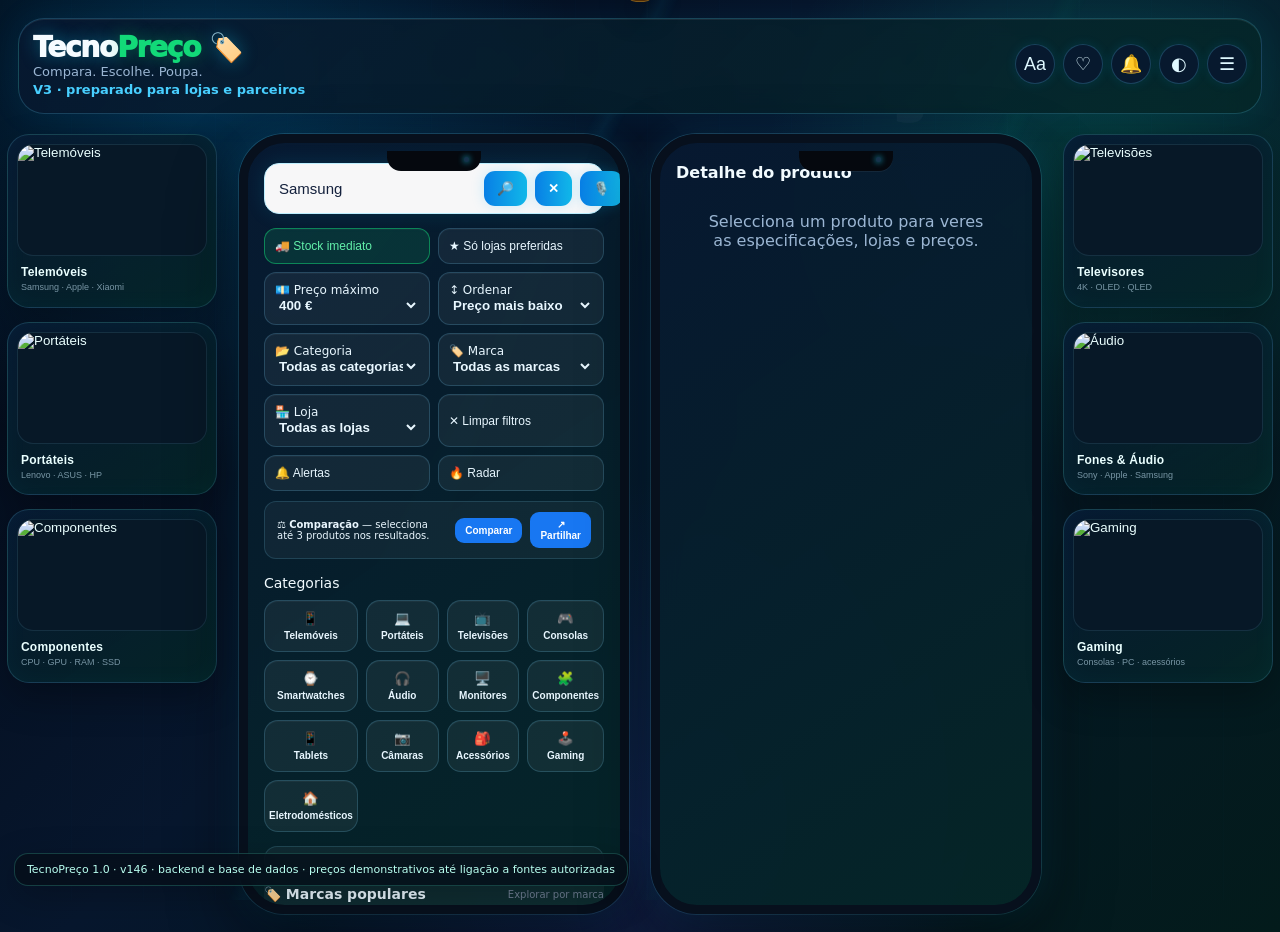
==== commit 4b4d86cf: "v157 test tecnopreco github" ====
--- a/index.html
+++ b/index.html
@@ -32,10 +32,32 @@
 .product-image:after{content:"";position:absolute;width:30px;height:5px;border-radius:5px;background:#05080d;left:50%;top:18px;transform:translateX(-50%)}
 .product-image .big-icon{font-size:38px;position:relative;z-index:2;filter:drop-shadow(0 6px 8px rgba(0,0,0,.4));margin-top:4px}
 @media(max-width:850px){.app{max-width:100%}.layout{grid-template-columns:minmax(0,390px);gap:18px}.panel{width:min(390px,calc(100vw - 20px));margin:auto}.detail-panel{display:block}}
+
+/* v156.1 — palco lateral de produtos: preenche o espaço sem roubar protagonismo ao comparador */
+.layout{grid-template-columns:210px 390px 390px 210px;max-width:1260px;margin:0 auto;align-items:start;gap:22px;justify-content:center}
+.app{max-width:1320px;margin:0 auto}
+.top{max-width:1260px}
+.side-rail{display:grid;gap:14px;position:sticky;top:18px}
+.side-product{appearance:none;width:100%;border:1px solid rgba(105,220,255,.18);border-radius:22px;padding:9px;background:linear-gradient(145deg,rgba(7,25,49,.94),rgba(5,38,39,.88));box-shadow:0 16px 36px rgba(0,0,0,.28),inset 0 0 24px rgba(24,215,255,.035);color:#eaffff;text-align:left;cursor:pointer;transition:transform .2s,border-color .2s,box-shadow .2s;overflow:hidden}
+.side-product:hover{transform:translateY(-3px);border-color:rgba(80,235,255,.48);box-shadow:0 20px 44px rgba(0,0,0,.38),0 0 24px rgba(24,215,255,.10)}
+.side-product-image{display:block;height:112px;border-radius:16px;overflow:hidden;background:#071827;margin-bottom:9px;border:1px solid rgba(120,216,255,.12)}
+.side-product-image img{display:block;width:100%;height:100%;object-fit:cover}
+.side-product>b,.side-product span> b{display:block}
+.side-product span:last-child{display:block;padding:0 4px 4px}
+.side-product b{font-size:12px;letter-spacing:.2px}
+.side-product small{display:block;margin-top:3px;color:#7896a5;font-size:9px;line-height:1.3}
+@media(max-width:1180px){.layout{grid-template-columns:170px 390px 390px 170px;gap:14px}.side-product-image{height:94px}.side-product{padding:7px}.side-product b{font-size:11px}}
+@media(max-width:980px){.layout{grid-template-columns:390px 390px;max-width:820px}.side-rail{display:none}.top{max-width:820px}}
+@media(max-width:850px){.app{max-width:100%}.layout{grid-template-columns:minmax(0,390px);gap:18px}.panel{width:min(390px,calc(100vw - 20px));margin:auto}.detail-panel{display:block}.top{max-width:100%}}
 </style></head>
 <body><a class="skip-link" href="#results">Saltar para os resultados</a><div id="tp141Status" class="tp141-status" role="status" aria-live="polite" aria-atomic="true"></div><div class="app">
 <header class="top"><div><div class="logo">Tecno<span>Preço</span> 🏷️</div><div class="tag">Compara. Escolhe. Poupa.</div><div class="tag" style="margin-top:3px;color:#1877f2;font-weight:800">V3 · preparado para lojas e parceiros</div></div><div class="actions"><button class="round" onclick="showAccessibility()" title="Acessibilidade" aria-label="Acessibilidade">Aa</button><button class="round" onclick="showFavs()" title="Favoritos">♡</button><button class="round notification-button" onclick="showNotifications()" title="Notificações">🔔<span id="notificationBadge" class="notification-badge"></span></button><button class="round" onclick="toggleTheme()" title="Modo escuro">◐</button><button class="round" onclick="toggleMenu()" title="Menu">☰</button></div></header>
 <div class="layout">
+<aside class="side-rail side-rail-left" aria-label="Categorias em destaque">
+  <button class="side-product" onclick="category('Telemóveis')"><span class="side-product-image"><img src="assets/side/phone.svg" alt="Telemóveis"></span><span><b>Telemóveis</b><small>Samsung · Apple · Xiaomi</small></span></button>
+  <button class="side-product" onclick="category('Portáteis')"><span class="side-product-image"><img src="assets/side/laptop.svg" alt="Portáteis"></span><span><b>Portáteis</b><small>Lenovo · ASUS · HP</small></span></button>
+  <button class="side-product" onclick="category('Componentes')"><span class="side-product-image"><img src="assets/side/gpu.svg" alt="Componentes"></span><span><b>Componentes</b><small>CPU · GPU · RAM · SSD</small></span></button>
+</aside>
 <section class="panel"><div class="search"><input id="search" placeholder="Ex.: Samsung até 400 euros" value="Samsung"><button class="btn" onclick="apply()">🔎</button><button class="btn" onclick="clearSearch()" title="Limpar pesquisa" aria-label="Limpar pesquisa">✕</button><button id="voiceBtn" class="btn voice-btn" onclick="startVoiceSearch()" title="Pesquisar por voz" aria-label="Pesquisar por voz">🎙️</button><button class="btn" onclick="shareSearch()" title="Partilhar pesquisa" aria-label="Partilhar pesquisa">↗</button><div id="suggestions" class="suggestions"></div></div>
 <div class="filters"><button id="stockBtn" class="filter active" onclick="toggleStock()">🚚 Stock imediato</button><button id="preferredBtn" class="filter" onclick="togglePreferredOnly()">★ Só lojas preferidas</button><label class="filter">💶 Preço máximo<select id="maxPrice" onchange="apply()"><option value="9999">Sem limite</option><option value="300">300 €</option><option value="400" selected>400 €</option><option value="600">600 €</option><option value="1000">1 000 €</option></select></label><label class="filter">↕️ Ordenar<select id="sort" onchange="apply()"><option value="price">Preço mais baixo</option><option value="high">Preço mais alto</option><option value="popular">Mais vendidos / populares</option><option value="deal">🔥 Oportunidade</option><option value="name">Nome</option></select></label><label class="filter">📂 Categoria<select id="categoryFilter" onchange="apply()"><option value="all">Todas as categorias</option></select></label><label class="filter">🏷️ Marca<select id="brandFilter" onchange="apply()"><option value="all">Todas as marcas</option></select></label><label class="filter">🏪 Loja<select id="storeFilter" onchange="apply()"><option value="all">Todas as lojas</option><option value="Worten">Worten</option><option value="Worten Marketplace">Worten Marketplace</option><option value="Fnac">FNAC</option><option value="PCDIGA">PCDIGA</option><option value="Globaldata">Globaldata</option><option value="Auchan">Auchan</option><option value="Amazon.es">Amazon.es</option><option value="FNAC Marketplace">FNAC Marketplace</option><option value="PCDIGA Marketplace">PCDIGA Marketplace</option></select></label><button class="filter" onclick="clearFilters()">✕ Limpar filtros</button><button class="filter" onclick="showAlerts()">🔔 Alertas</button><button class="filter" onclick="showRadar()">🔥 Radar</button></div>
 <div class="compare-bar" id="compareBar"><span>⚖️ <b>Comparação</b> — selecciona até 3 produtos nos resultados.</span><button onclick="showCompare()">Comparar</button><button onclick="shareComparison()">↗ Partilhar</button></div><div class="section-title">Categorias</div><div class="cats">
@@ -47,6 +69,11 @@
 <button class="cat" onclick="category('Áudio')">🎧<b>Áudio</b></button>
 <button class="cat" onclick="category('Monitores')">🖥️<b>Monitores</b></button>
 <button class="cat" onclick="category('Componentes')">🧩<b>Componentes</b></button>
+<button class="cat" onclick="category('Tablets')">📱<b>Tablets</b></button>
+<button class="cat" onclick="category('Câmaras')">📷<b>Câmaras</b></button>
+<button class="cat" onclick="category('Acessórios')">🎒<b>Acessórios</b></button>
+<button class="cat" onclick="category('Gaming')">🕹️<b>Gaming</b></button>
+<button class="cat" onclick="category('Eletrodomésticos')">🏠<b>Eletrodomésticos</b></button>
 </div>
 <div id="homeHighlights" class="home-block"></div>
 <div id="userPanel" class="user-panel"></div>
@@ -56,6 +83,11 @@
 <div class="results-head"><div class="section-title" style="margin:0">Resultados</div><span id="count" class="count"></span></div>
 <div id="updateBar" style="display:flex;align-items:center;justify-content:space-between;gap:10px;margin:10px 0;padding:10px 12px;border:1px solid #e5e7eb;border-radius:12px;background:var(--card,#fff)"><span><b>🔄 Preços</b><small id="lastUpdate" style="display:block;color:#718096">Dados guardados no protótipo</small></span><button class="secondary" onclick="refreshPrices()">Actualizar</button></div><div class="notice" style="margin-top:9px"><div><b id="sourceStatus">Dados reais + demonstração</b>Fontes verificadas</div><div><b id="offerCount">0</b>Ofertas comparáveis</div><div><b>🔗</b>Estrutura de parceiros</div></div><div id="results" class="results"></div></section>
 <section class="panel detail-panel"><div class="detail-top"><b>Detalhe do produto</b></div><div id="detail" class="empty">Selecciona um produto para veres as especificações, lojas e preços.</div></section>
+<aside class="side-rail side-rail-right" aria-label="Tecnologia em destaque">
+  <button class="side-product" onclick="category('Televisões')"><span class="side-product-image"><img src="assets/side/tv.svg" alt="Televisões"></span><span><b>Televisores</b><small>4K · OLED · QLED</small></span></button>
+  <button class="side-product" onclick="category('Áudio')"><span class="side-product-image"><img src="assets/side/headphones.svg" alt="Áudio"></span><span><b>Fones & Áudio</b><small>Sony · Apple · Samsung</small></span></button>
+  <button class="side-product" onclick="category('Gaming')"><span class="side-product-image"><img src="assets/side/gaming.svg" alt="Gaming"></span><span><b>Gaming</b><small>Consolas · PC · acessórios</small></span></button>
+</aside>
 </div></div>
 <div id="menuOverlay" class="menu-overlay" onclick="if(event.target===this)toggleMenu()">
   <div class="menu-card">
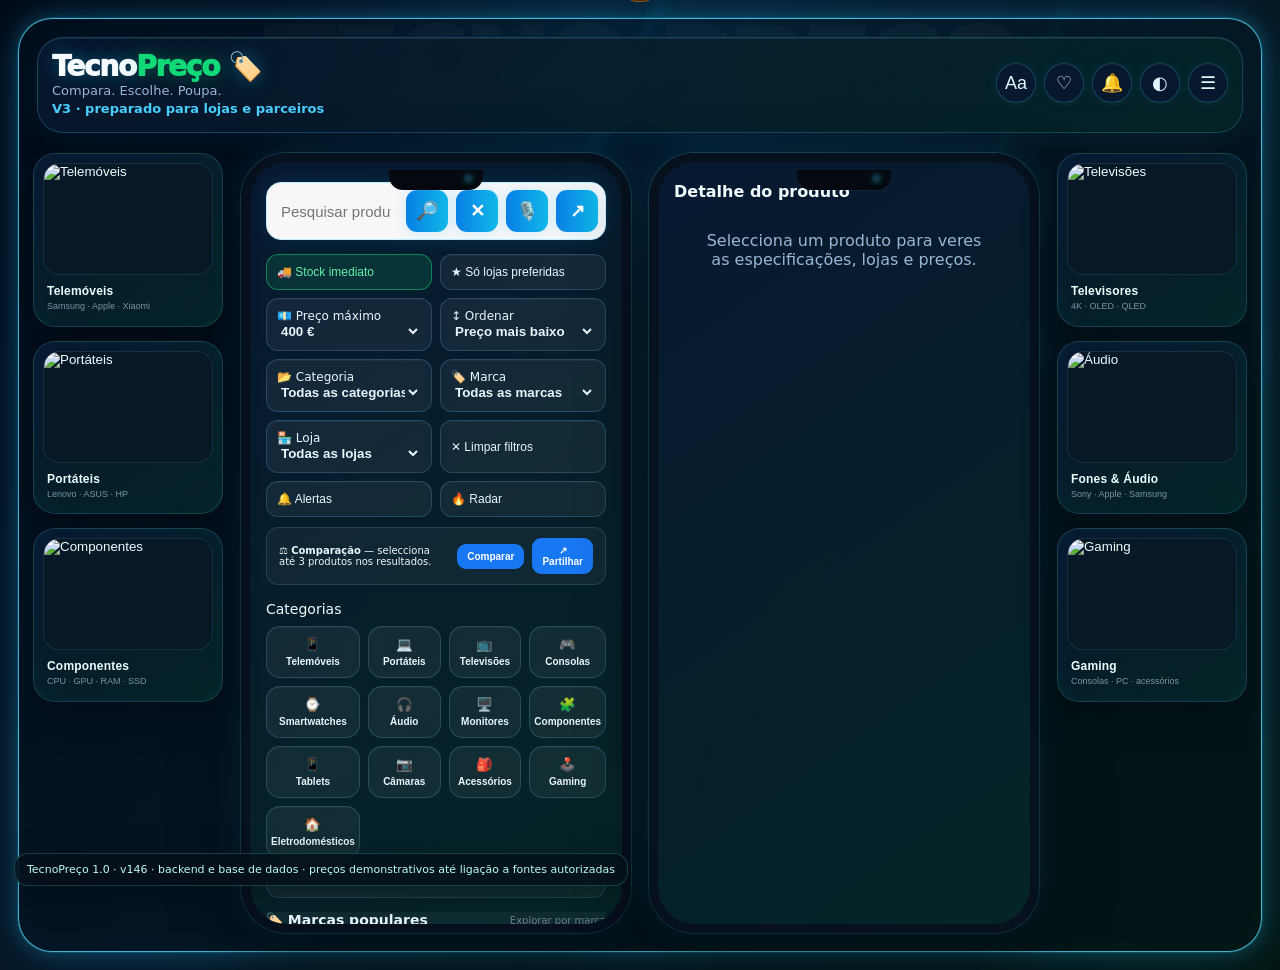
==== commit ab8736bf: "v158- teste tecnopreco github" ====
--- a/index.html
+++ b/index.html
@@ -49,7 +49,28 @@
 @media(max-width:1180px){.layout{grid-template-columns:170px 390px 390px 170px;gap:14px}.side-product-image{height:94px}.side-product{padding:7px}.side-product b{font-size:11px}}
 @media(max-width:980px){.layout{grid-template-columns:390px 390px;max-width:820px}.side-rail{display:none}.top{max-width:820px}}
 @media(max-width:850px){.app{max-width:100%}.layout{grid-template-columns:minmax(0,390px);gap:18px}.panel{width:min(390px,calc(100vw - 20px));margin:auto}.detail-panel{display:block}.top{max-width:100%}}
-</style></head>
+</style>
+<style id="tecnopreco-v158-visual-fix">
+/* v158 — moldura neon + laterais visuais + pesquisa refinada */
+body{background:radial-gradient(circle at 50% 0%,rgba(18,105,160,.18),transparent 34%),linear-gradient(135deg,#020b18,#061827 48%,#031713);}
+.app{max-width:1360px!important;margin:0 auto!important;padding:18px!important;border:1px solid rgba(92,226,255,.78)!important;border-radius:34px!important;box-shadow:0 0 0 1px rgba(21,182,255,.18),0 0 22px rgba(50,215,255,.28),0 0 70px rgba(0,145,255,.12),inset 0 0 34px rgba(60,220,255,.035)!important;background:rgba(2,14,27,.20)!important;}
+.top{max-width:1260px!important;}
+.layout{grid-template-columns:190px 390px 390px 190px!important;max-width:1200px!important;gap:18px!important;justify-content:center!important;}
+.side-rail{display:grid!important;align-content:start!important;gap:14px!important;position:sticky!important;top:18px!important;z-index:2!important;}
+.side-product{min-height:170px!important;}
+.side-product-image{height:112px!important;}
+.search{align-items:center!important;justify-content:center!important;}
+.search input{min-width:0!important;text-align:center!important;}
+.search .btn{width:42px!important;height:42px!important;min-width:42px!important;padding:0!important;display:grid!important;place-items:center!important;line-height:1!important;font-size:18px!important;}
+.search .voice-btn,.search .btn[onclick="shareSearch()"]{width:42px!important;}
+/* imagens de produtos */
+.pic .product-real-image{object-fit:contain!important;background:rgba(255,255,255,.04)!important;padding:4px!important;}
+.gallery-main .product-real-image{object-fit:contain!important;background:rgba(255,255,255,.035)!important;}
+@media(max-width:1180px){.layout{grid-template-columns:150px 390px 390px 150px!important;gap:10px!important}.side-product{min-height:150px!important}.side-product-image{height:90px!important}.side-product b{font-size:10px!important}.side-product small{font-size:8px!important}}
+@media(max-width:980px){.app{max-width:900px!important}.layout{grid-template-columns:390px 390px!important;max-width:820px!important}.side-rail{display:none!important}}
+@media(max-width:850px){.app{padding:10px!important;border-radius:24px!important}.layout{grid-template-columns:minmax(0,390px)!important}.panel{width:min(390px,calc(100vw - 40px))!important}.search{flex-wrap:nowrap!important}.search input{font-size:12px!important}.search .btn{width:38px!important;min-width:38px!important;height:38px!important;font-size:16px!important}}
+</style>
+</head>
 <body><a class="skip-link" href="#results">Saltar para os resultados</a><div id="tp141Status" class="tp141-status" role="status" aria-live="polite" aria-atomic="true"></div><div class="app">
 <header class="top"><div><div class="logo">Tecno<span>Preço</span> 🏷️</div><div class="tag">Compara. Escolhe. Poupa.</div><div class="tag" style="margin-top:3px;color:#1877f2;font-weight:800">V3 · preparado para lojas e parceiros</div></div><div class="actions"><button class="round" onclick="showAccessibility()" title="Acessibilidade" aria-label="Acessibilidade">Aa</button><button class="round" onclick="showFavs()" title="Favoritos">♡</button><button class="round notification-button" onclick="showNotifications()" title="Notificações">🔔<span id="notificationBadge" class="notification-badge"></span></button><button class="round" onclick="toggleTheme()" title="Modo escuro">◐</button><button class="round" onclick="toggleMenu()" title="Menu">☰</button></div></header>
 <div class="layout">
@@ -58,7 +79,7 @@
   <button class="side-product" onclick="category('Portáteis')"><span class="side-product-image"><img src="assets/side/laptop.svg" alt="Portáteis"></span><span><b>Portáteis</b><small>Lenovo · ASUS · HP</small></span></button>
   <button class="side-product" onclick="category('Componentes')"><span class="side-product-image"><img src="assets/side/gpu.svg" alt="Componentes"></span><span><b>Componentes</b><small>CPU · GPU · RAM · SSD</small></span></button>
 </aside>
-<section class="panel"><div class="search"><input id="search" placeholder="Ex.: Samsung até 400 euros" value="Samsung"><button class="btn" onclick="apply()">🔎</button><button class="btn" onclick="clearSearch()" title="Limpar pesquisa" aria-label="Limpar pesquisa">✕</button><button id="voiceBtn" class="btn voice-btn" onclick="startVoiceSearch()" title="Pesquisar por voz" aria-label="Pesquisar por voz">🎙️</button><button class="btn" onclick="shareSearch()" title="Partilhar pesquisa" aria-label="Partilhar pesquisa">↗</button><div id="suggestions" class="suggestions"></div></div>
+<section class="panel"><div class="search"><input id="search" placeholder="Pesquisar produto, marca ou categoria..." value=""><button class="btn" onclick="apply()">🔎</button><button class="btn" onclick="clearSearch()" title="Limpar pesquisa" aria-label="Limpar pesquisa">✕</button><button id="voiceBtn" class="btn voice-btn" onclick="startVoiceSearch()" title="Pesquisar por voz" aria-label="Pesquisar por voz">🎙️</button><button class="btn" onclick="shareSearch()" title="Partilhar pesquisa" aria-label="Partilhar pesquisa">↗</button><div id="suggestions" class="suggestions"></div></div>
 <div class="filters"><button id="stockBtn" class="filter active" onclick="toggleStock()">🚚 Stock imediato</button><button id="preferredBtn" class="filter" onclick="togglePreferredOnly()">★ Só lojas preferidas</button><label class="filter">💶 Preço máximo<select id="maxPrice" onchange="apply()"><option value="9999">Sem limite</option><option value="300">300 €</option><option value="400" selected>400 €</option><option value="600">600 €</option><option value="1000">1 000 €</option></select></label><label class="filter">↕️ Ordenar<select id="sort" onchange="apply()"><option value="price">Preço mais baixo</option><option value="high">Preço mais alto</option><option value="popular">Mais vendidos / populares</option><option value="deal">🔥 Oportunidade</option><option value="name">Nome</option></select></label><label class="filter">📂 Categoria<select id="categoryFilter" onchange="apply()"><option value="all">Todas as categorias</option></select></label><label class="filter">🏷️ Marca<select id="brandFilter" onchange="apply()"><option value="all">Todas as marcas</option></select></label><label class="filter">🏪 Loja<select id="storeFilter" onchange="apply()"><option value="all">Todas as lojas</option><option value="Worten">Worten</option><option value="Worten Marketplace">Worten Marketplace</option><option value="Fnac">FNAC</option><option value="PCDIGA">PCDIGA</option><option value="Globaldata">Globaldata</option><option value="Auchan">Auchan</option><option value="Amazon.es">Amazon.es</option><option value="FNAC Marketplace">FNAC Marketplace</option><option value="PCDIGA Marketplace">PCDIGA Marketplace</option></select></label><button class="filter" onclick="clearFilters()">✕ Limpar filtros</button><button class="filter" onclick="showAlerts()">🔔 Alertas</button><button class="filter" onclick="showRadar()">🔥 Radar</button></div>
 <div class="compare-bar" id="compareBar"><span>⚖️ <b>Comparação</b> — selecciona até 3 produtos nos resultados.</span><button onclick="showCompare()">Comparar</button><button onclick="shareComparison()">↗ Partilhar</button></div><div class="section-title">Categorias</div><div class="cats">
 <button class="cat" onclick="category('Telemóveis')">📱<b>Telemóveis</b></button>
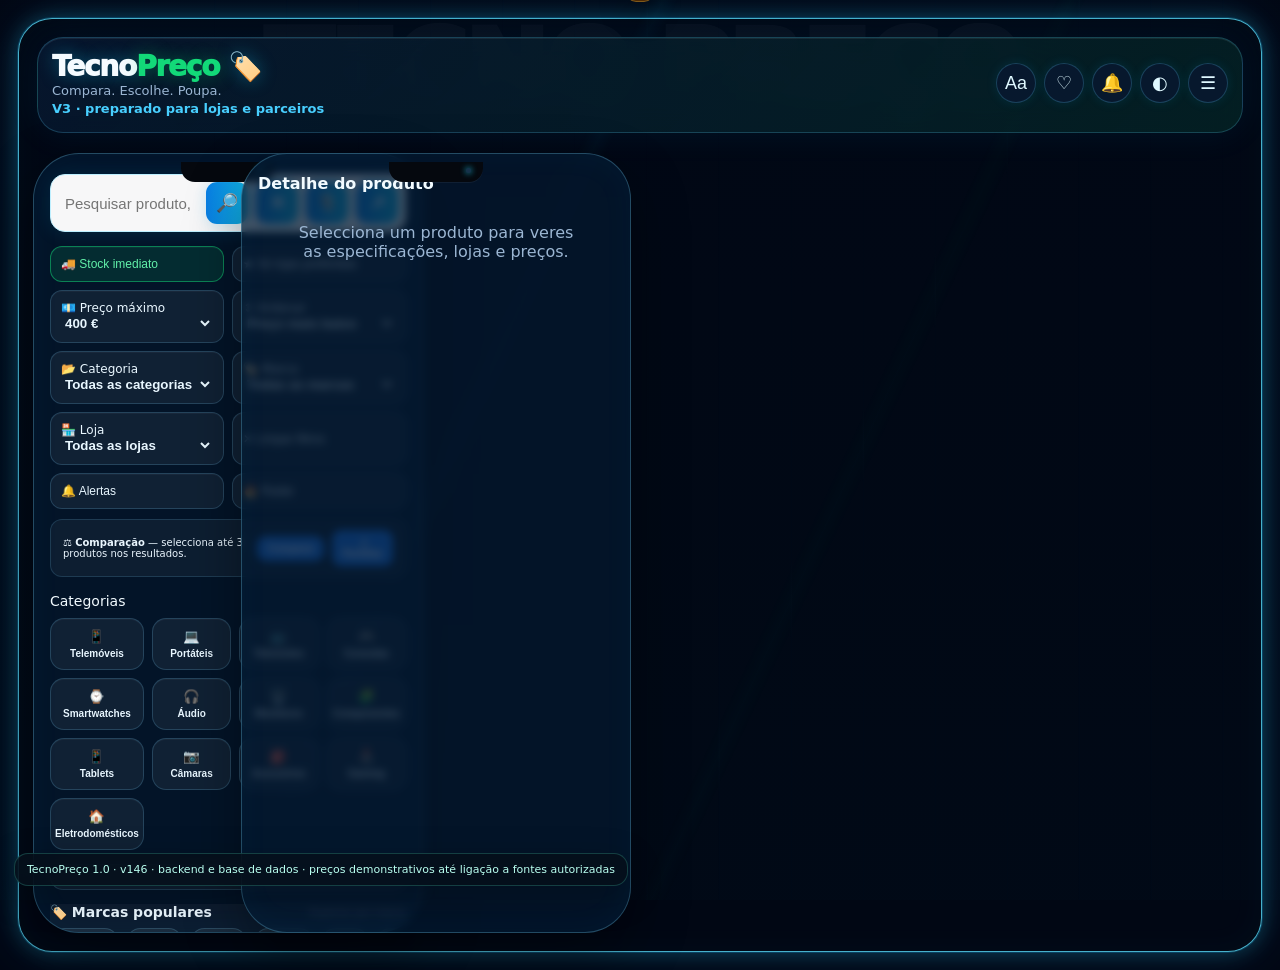
==== commit d4a3338d: "Add files via upload" ====
--- a/index.html
+++ b/index.html
@@ -74,11 +74,6 @@
 <body><a class="skip-link" href="#results">Saltar para os resultados</a><div id="tp141Status" class="tp141-status" role="status" aria-live="polite" aria-atomic="true"></div><div class="app">
 <header class="top"><div><div class="logo">Tecno<span>Preço</span> 🏷️</div><div class="tag">Compara. Escolhe. Poupa.</div><div class="tag" style="margin-top:3px;color:#1877f2;font-weight:800">V3 · preparado para lojas e parceiros</div></div><div class="actions"><button class="round" onclick="showAccessibility()" title="Acessibilidade" aria-label="Acessibilidade">Aa</button><button class="round" onclick="showFavs()" title="Favoritos">♡</button><button class="round notification-button" onclick="showNotifications()" title="Notificações">🔔<span id="notificationBadge" class="notification-badge"></span></button><button class="round" onclick="toggleTheme()" title="Modo escuro">◐</button><button class="round" onclick="toggleMenu()" title="Menu">☰</button></div></header>
 <div class="layout">
-<aside class="side-rail side-rail-left" aria-label="Categorias em destaque">
-  <button class="side-product" onclick="category('Telemóveis')"><span class="side-product-image"><img src="assets/side/phone.svg" alt="Telemóveis"></span><span><b>Telemóveis</b><small>Samsung · Apple · Xiaomi</small></span></button>
-  <button class="side-product" onclick="category('Portáteis')"><span class="side-product-image"><img src="assets/side/laptop.svg" alt="Portáteis"></span><span><b>Portáteis</b><small>Lenovo · ASUS · HP</small></span></button>
-  <button class="side-product" onclick="category('Componentes')"><span class="side-product-image"><img src="assets/side/gpu.svg" alt="Componentes"></span><span><b>Componentes</b><small>CPU · GPU · RAM · SSD</small></span></button>
-</aside>
 <section class="panel"><div class="search"><input id="search" placeholder="Pesquisar produto, marca ou categoria..." value=""><button class="btn" onclick="apply()">🔎</button><button class="btn" onclick="clearSearch()" title="Limpar pesquisa" aria-label="Limpar pesquisa">✕</button><button id="voiceBtn" class="btn voice-btn" onclick="startVoiceSearch()" title="Pesquisar por voz" aria-label="Pesquisar por voz">🎙️</button><button class="btn" onclick="shareSearch()" title="Partilhar pesquisa" aria-label="Partilhar pesquisa">↗</button><div id="suggestions" class="suggestions"></div></div>
 <div class="filters"><button id="stockBtn" class="filter active" onclick="toggleStock()">🚚 Stock imediato</button><button id="preferredBtn" class="filter" onclick="togglePreferredOnly()">★ Só lojas preferidas</button><label class="filter">💶 Preço máximo<select id="maxPrice" onchange="apply()"><option value="9999">Sem limite</option><option value="300">300 €</option><option value="400" selected>400 €</option><option value="600">600 €</option><option value="1000">1 000 €</option></select></label><label class="filter">↕️ Ordenar<select id="sort" onchange="apply()"><option value="price">Preço mais baixo</option><option value="high">Preço mais alto</option><option value="popular">Mais vendidos / populares</option><option value="deal">🔥 Oportunidade</option><option value="name">Nome</option></select></label><label class="filter">📂 Categoria<select id="categoryFilter" onchange="apply()"><option value="all">Todas as categorias</option></select></label><label class="filter">🏷️ Marca<select id="brandFilter" onchange="apply()"><option value="all">Todas as marcas</option></select></label><label class="filter">🏪 Loja<select id="storeFilter" onchange="apply()"><option value="all">Todas as lojas</option><option value="Worten">Worten</option><option value="Worten Marketplace">Worten Marketplace</option><option value="Fnac">FNAC</option><option value="PCDIGA">PCDIGA</option><option value="Globaldata">Globaldata</option><option value="Auchan">Auchan</option><option value="Amazon.es">Amazon.es</option><option value="FNAC Marketplace">FNAC Marketplace</option><option value="PCDIGA Marketplace">PCDIGA Marketplace</option></select></label><button class="filter" onclick="clearFilters()">✕ Limpar filtros</button><button class="filter" onclick="showAlerts()">🔔 Alertas</button><button class="filter" onclick="showRadar()">🔥 Radar</button></div>
 <div class="compare-bar" id="compareBar"><span>⚖️ <b>Comparação</b> — selecciona até 3 produtos nos resultados.</span><button onclick="showCompare()">Comparar</button><button onclick="shareComparison()">↗ Partilhar</button></div><div class="section-title">Categorias</div><div class="cats">
@@ -104,11 +99,6 @@
 <div class="results-head"><div class="section-title" style="margin:0">Resultados</div><span id="count" class="count"></span></div>
 <div id="updateBar" style="display:flex;align-items:center;justify-content:space-between;gap:10px;margin:10px 0;padding:10px 12px;border:1px solid #e5e7eb;border-radius:12px;background:var(--card,#fff)"><span><b>🔄 Preços</b><small id="lastUpdate" style="display:block;color:#718096">Dados guardados no protótipo</small></span><button class="secondary" onclick="refreshPrices()">Actualizar</button></div><div class="notice" style="margin-top:9px"><div><b id="sourceStatus">Dados reais + demonstração</b>Fontes verificadas</div><div><b id="offerCount">0</b>Ofertas comparáveis</div><div><b>🔗</b>Estrutura de parceiros</div></div><div id="results" class="results"></div></section>
 <section class="panel detail-panel"><div class="detail-top"><b>Detalhe do produto</b></div><div id="detail" class="empty">Selecciona um produto para veres as especificações, lojas e preços.</div></section>
-<aside class="side-rail side-rail-right" aria-label="Tecnologia em destaque">
-  <button class="side-product" onclick="category('Televisões')"><span class="side-product-image"><img src="assets/side/tv.svg" alt="Televisões"></span><span><b>Televisores</b><small>4K · OLED · QLED</small></span></button>
-  <button class="side-product" onclick="category('Áudio')"><span class="side-product-image"><img src="assets/side/headphones.svg" alt="Áudio"></span><span><b>Fones & Áudio</b><small>Sony · Apple · Samsung</small></span></button>
-  <button class="side-product" onclick="category('Gaming')"><span class="side-product-image"><img src="assets/side/gaming.svg" alt="Gaming"></span><span><b>Gaming</b><small>Consolas · PC · acessórios</small></span></button>
-</aside>
 </div></div>
 <div id="menuOverlay" class="menu-overlay" onclick="if(event.target===this)toggleMenu()">
   <div class="menu-card">
--- a/styles.css
+++ b/styles.css
@@ -27,7 +27,7 @@
 /* TecnoPreço — identidade visual futurista baseada na nova maquete */
 :root{--tp-blue:#087fe5;--tp-cyan:#18d7ff;--tp-green:#12d978;--tp-dark:#071326;--tp-panel:rgba(10,24,48,.88);--tp-line:rgba(92,214,255,.22)}
 html{background:#020713}
-body{color:#edf7ff;background:radial-gradient(circle at 15% 10%,rgba(0,174,255,.20),transparent 28%),radial-gradient(circle at 86% 18%,rgba(0,255,157,.15),transparent 25%),radial-gradient(circle at 50% 90%,rgba(83,62,255,.18),transparent 34%),linear-gradient(135deg,#020713 0%,#07172e 45%,#031b1b 100%);min-height:100vh;position:relative;overflow-x:hidden}
+body{color:#edf7ff;background-image:linear-gradient(180deg,rgba(2,7,19,.78),rgba(3,15,31,.88)),url('assets/tecnopreco-tech-background-v159.png');background-size:cover;background-position:center top;background-attachment:fixed;background-repeat:no-repeat;min-height:100vh;position:relative;overflow-x:hidden}
 body:before{content:"";position:fixed;inset:0;pointer-events:none;opacity:.34;background:linear-gradient(115deg,transparent 0 38%,rgba(30,209,255,.16) 39%,transparent 40% 62%,rgba(22,226,142,.10) 63%,transparent 64%),repeating-linear-gradient(90deg,transparent 0 70px,rgba(96,214,255,.035) 71px 72px)}
 body:after{content:"TECNO PREÇO";position:fixed;left:50%;top:8px;transform:translateX(-50%);font-size:clamp(42px,8vw,112px);font-weight:950;letter-spacing:-5px;color:rgba(255,255,255,.035);white-space:nowrap;pointer-events:none}
 .app{max-width:1240px;position:relative;z-index:1}
@@ -183,3 +183,47 @@
 
 /* TECNOPRECO_V145 — Partilha inteligente */
 .tp145-panel{overflow:hidden}.tp145-share-list{display:grid;gap:9px;margin:14px 0}.tp145-share-row{display:flex;align-items:center;justify-content:space-between;gap:12px;padding:11px 13px;border:1px solid rgba(80,230,200,.16);border-radius:14px;background:rgba(255,255,255,.035)}.tp145-share-row span{display:flex;align-items:center;gap:8px;min-width:0;flex-wrap:wrap}.tp145-share-row small{display:block;width:100%;opacity:.65;margin-left:26px}.tp145-share-row strong{white-space:nowrap;overflow:hidden;text-overflow:ellipsis}.tp145-panel .admin-actions{margin-top:12px}@media(max-width:640px){.tp145-share-row{align-items:flex-start;flex-direction:column}.tp145-share-row button{width:100%}}
+
+
+/* TECNOPRECO_V159 — Fundo tecnológico premium */
+body:before{opacity:.22}
+.tp159-tech-glow{pointer-events:none}
+@media(max-width:800px){
+  body{background-attachment:scroll;background-position:center top;background-size:auto 100vh}
+}
+
+
+/* TECNOPRECO_V160 — fundo tecnológico em destaque; remover cartões laterais */
+body{
+  background-image:linear-gradient(180deg,rgba(2,8,20,.28),rgba(2,12,26,.48)),url('assets/tecnopreco-tech-background-v159.png') !important;
+  background-size:cover !important;
+  background-position:center top !important;
+  background-attachment:fixed !important;
+  background-repeat:no-repeat !important;
+}
+.app{
+  max-width:1180px !important;
+  padding:18px !important;
+  background:rgba(2,14,27,.10) !important;
+  border-color:rgba(92,226,255,.82) !important;
+  box-shadow:0 0 0 1px rgba(21,182,255,.18),0 0 26px rgba(50,215,255,.30),0 0 90px rgba(0,145,255,.14),inset 0 0 34px rgba(60,220,255,.025) !important;
+}
+.layout{
+  grid-template-columns:minmax(0,1fr) minmax(0,1fr) !important;
+  max-width:820px !important;
+  margin:0 auto !important;
+  gap:22px !important;
+}
+.side-rail{display:none !important}
+.panel{
+  background:rgba(5,25,48,.74) !important;
+  border:1px solid rgba(120,220,255,.28) !important;
+  box-shadow:0 22px 55px rgba(0,0,0,.38),inset 0 0 35px rgba(35,210,255,.035) !important;
+  backdrop-filter:blur(4px) !important;
+}
+.top{max-width:820px !important}
+@media(max-width:850px){
+  body{background-attachment:scroll !important;background-size:auto 100vh !important;background-position:center top !important}
+  .app{padding:10px !important}
+  .layout{grid-template-columns:minmax(0,390px) !important;max-width:100% !important}
+}
